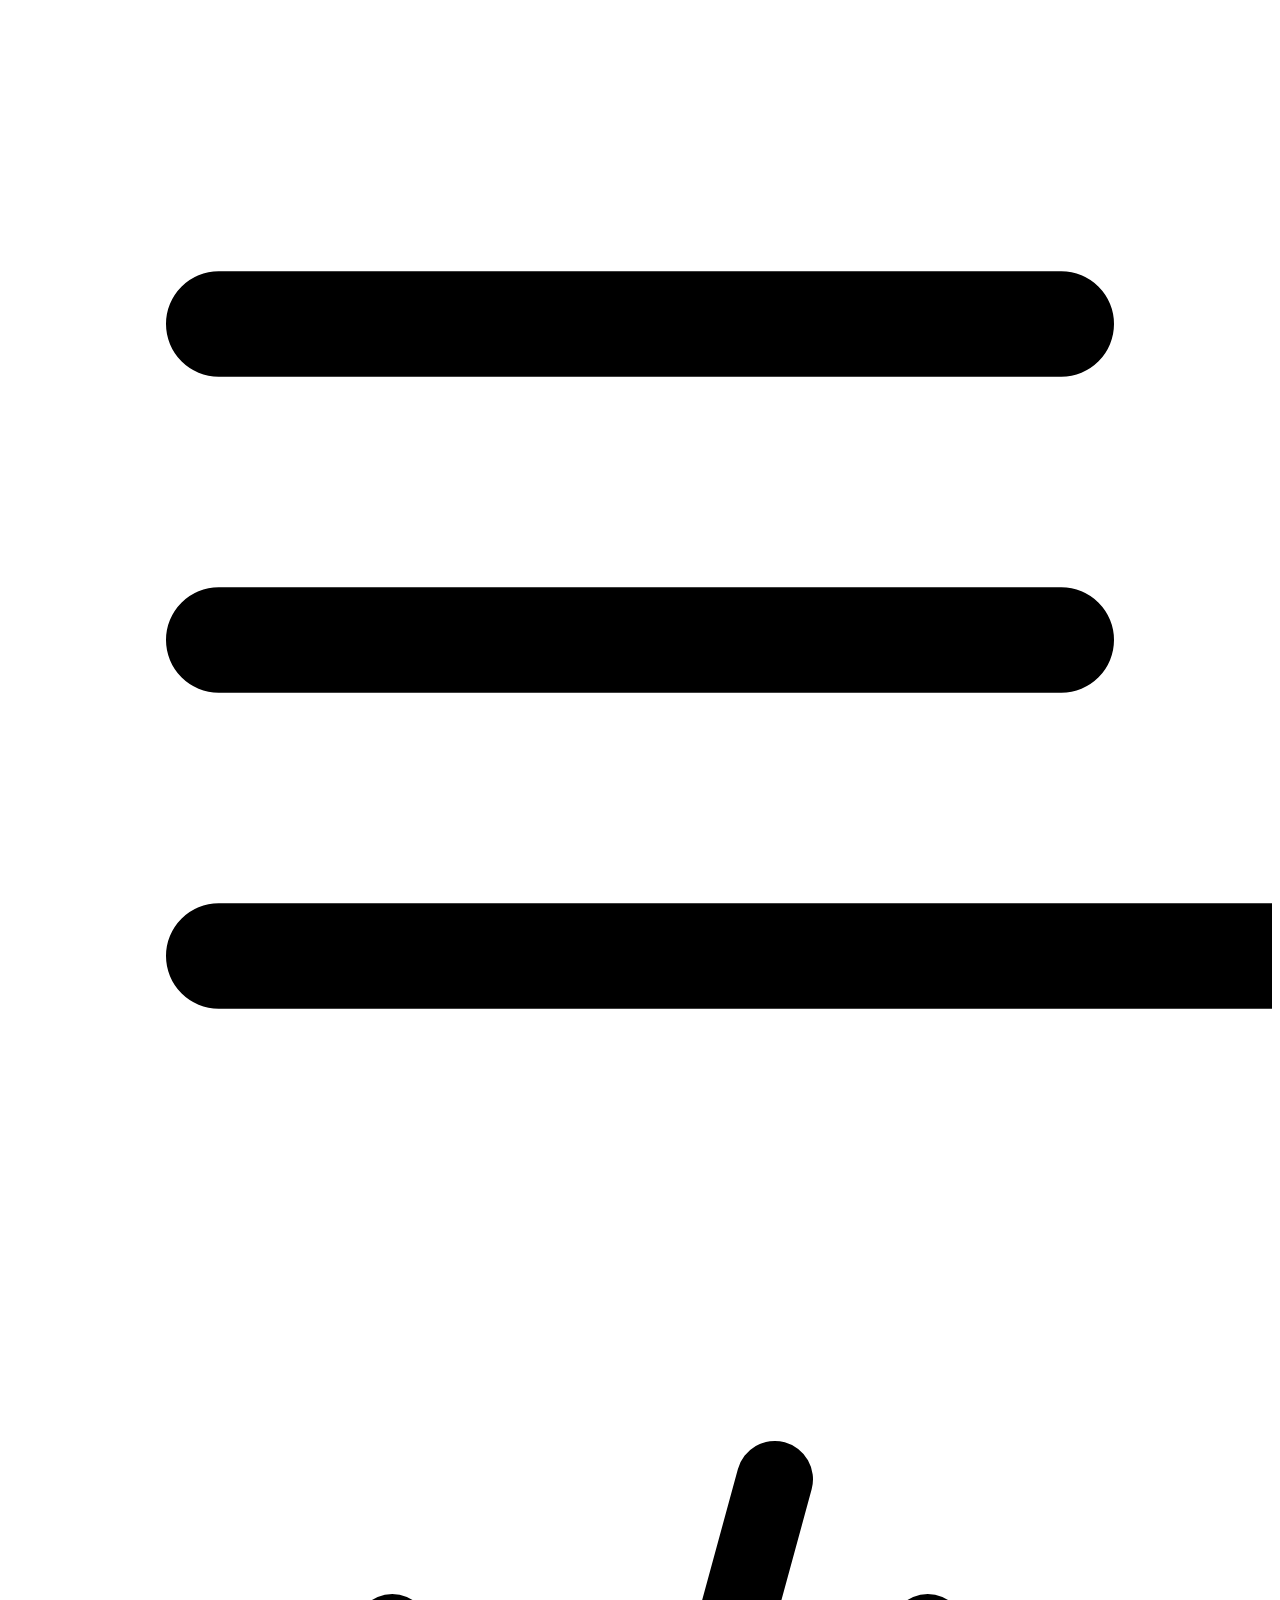
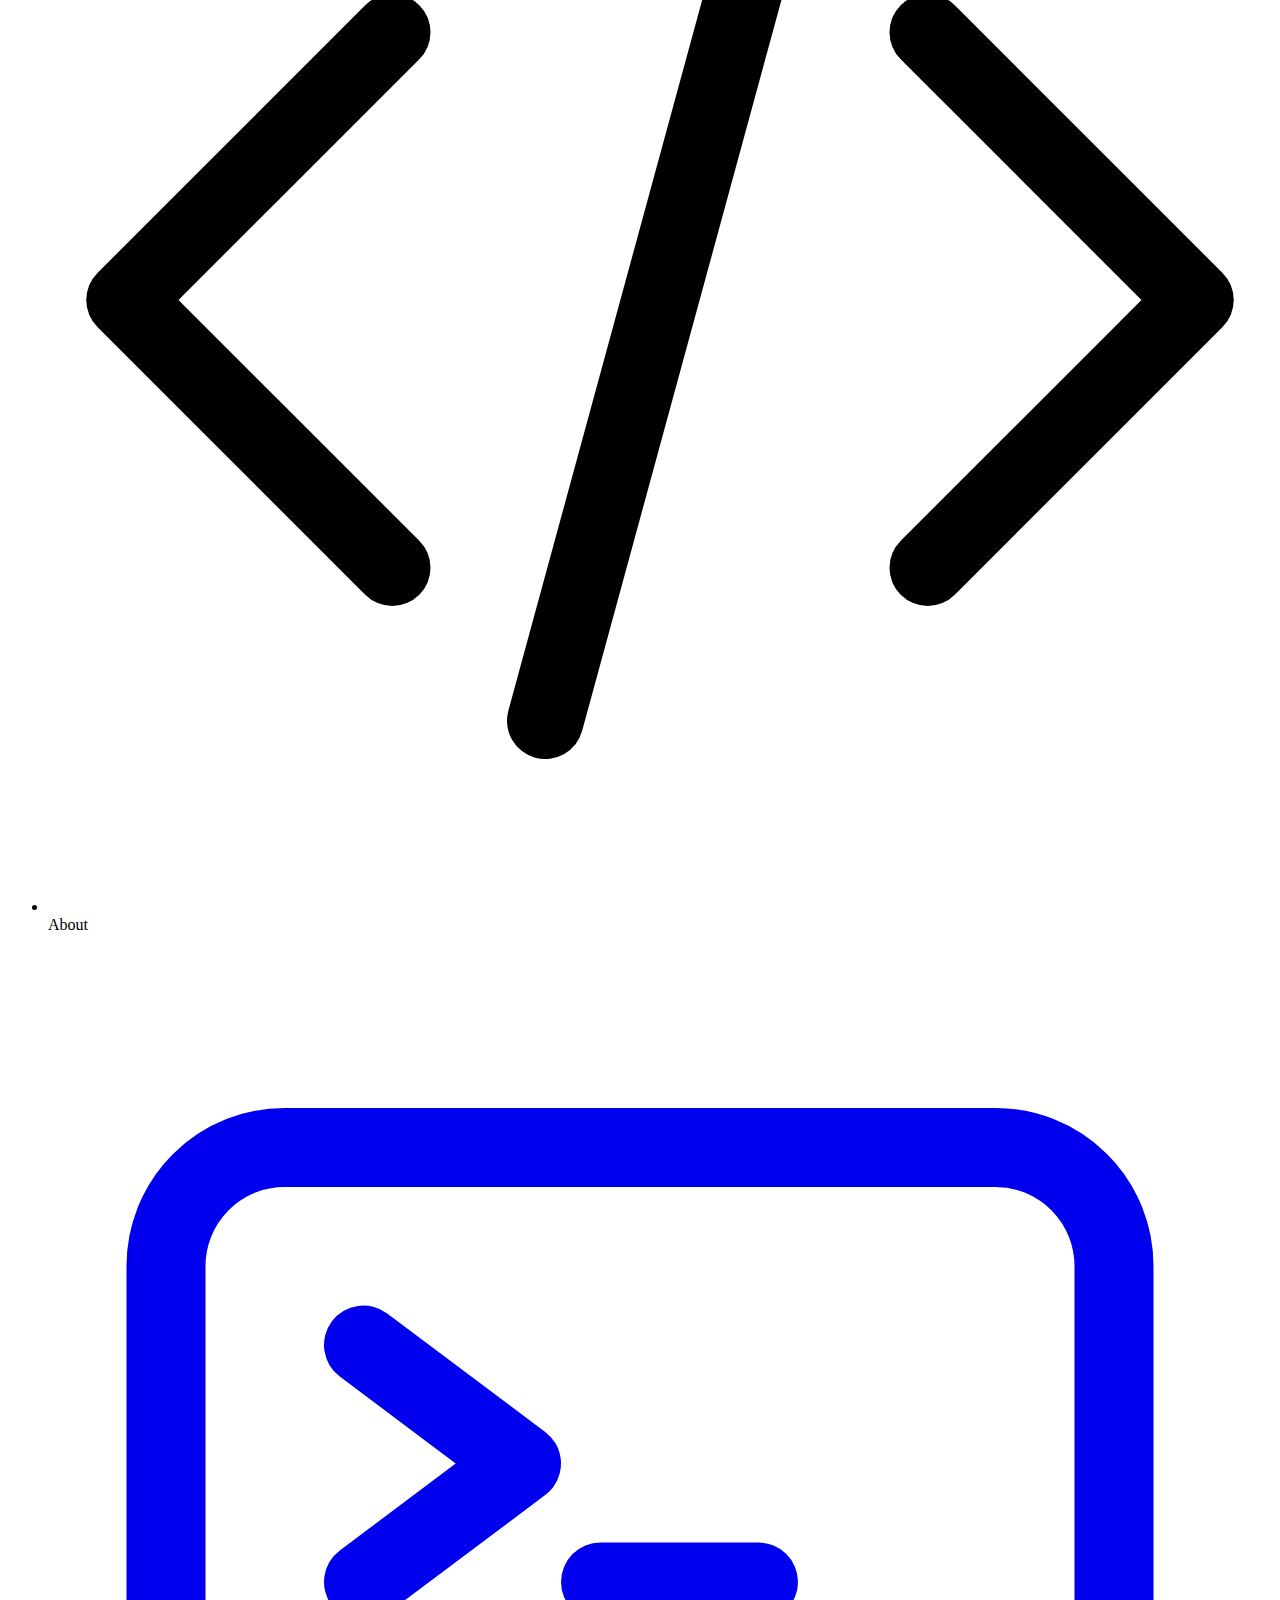
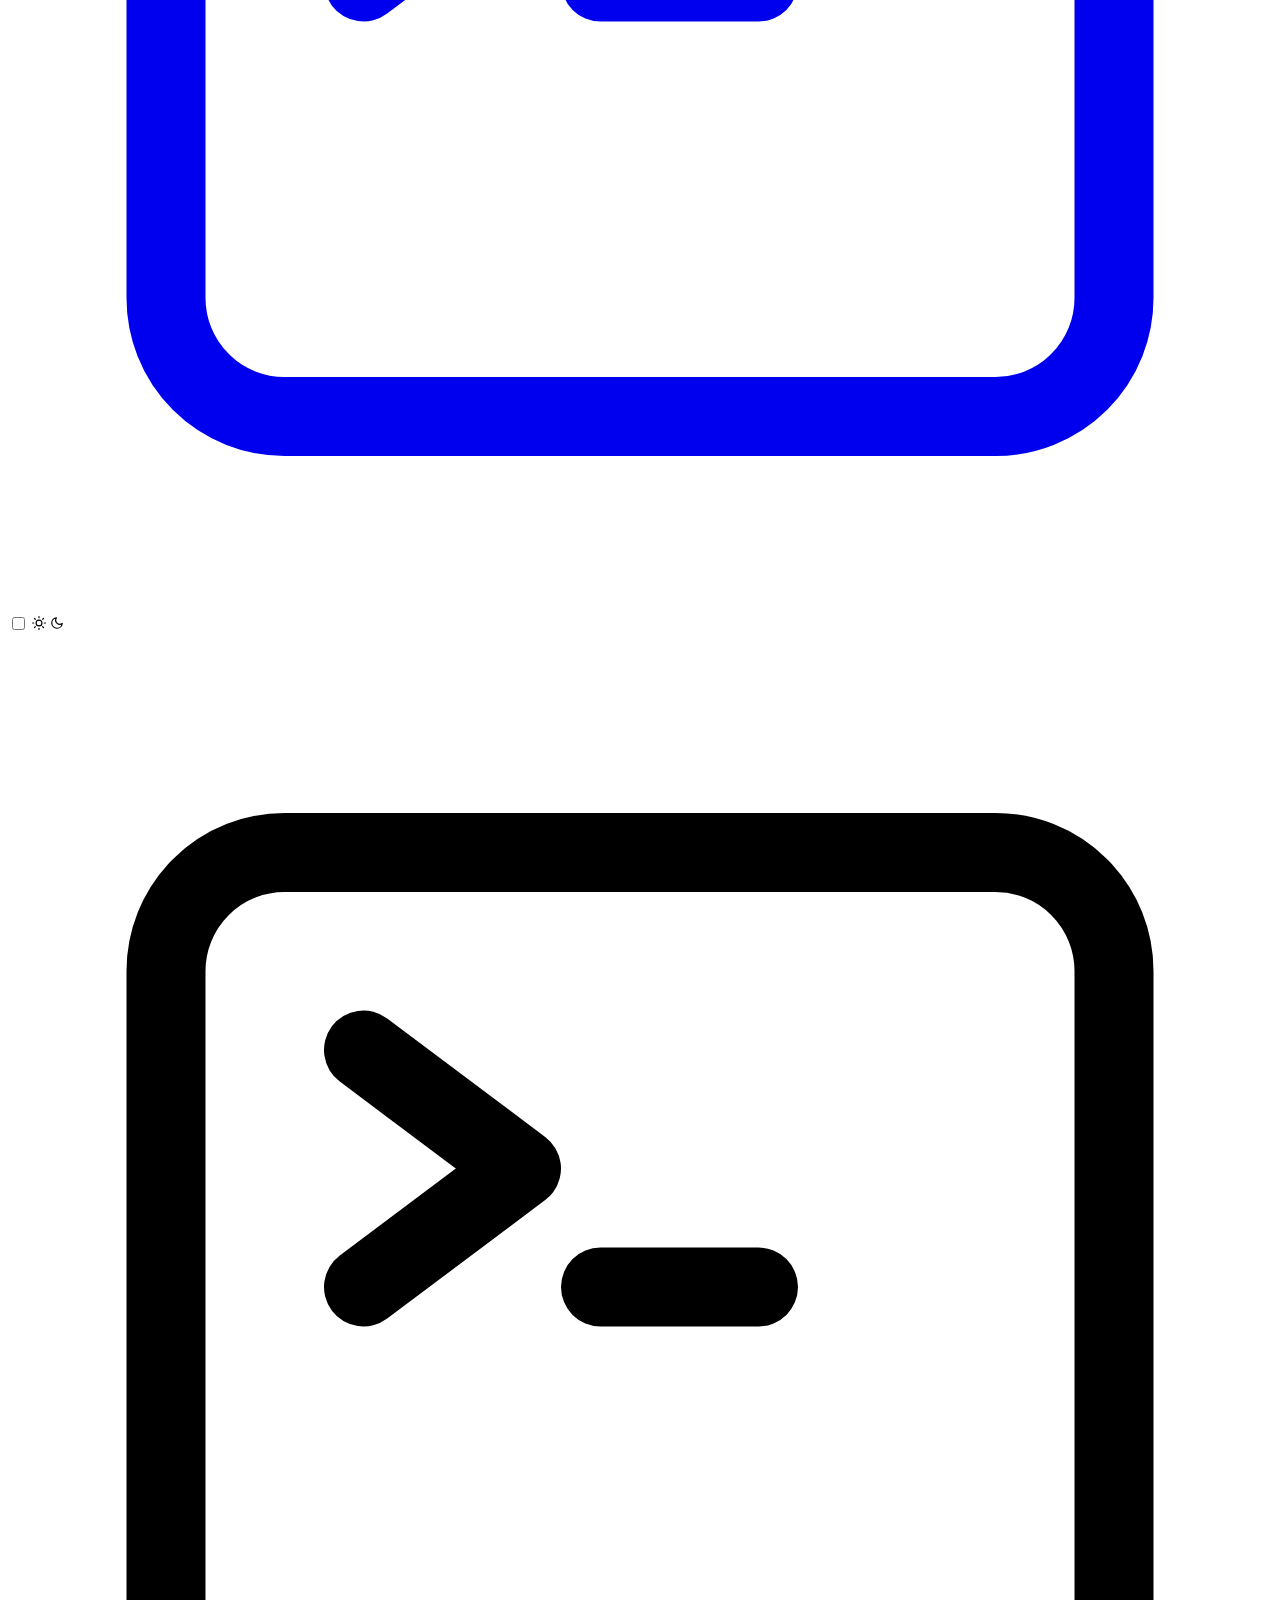
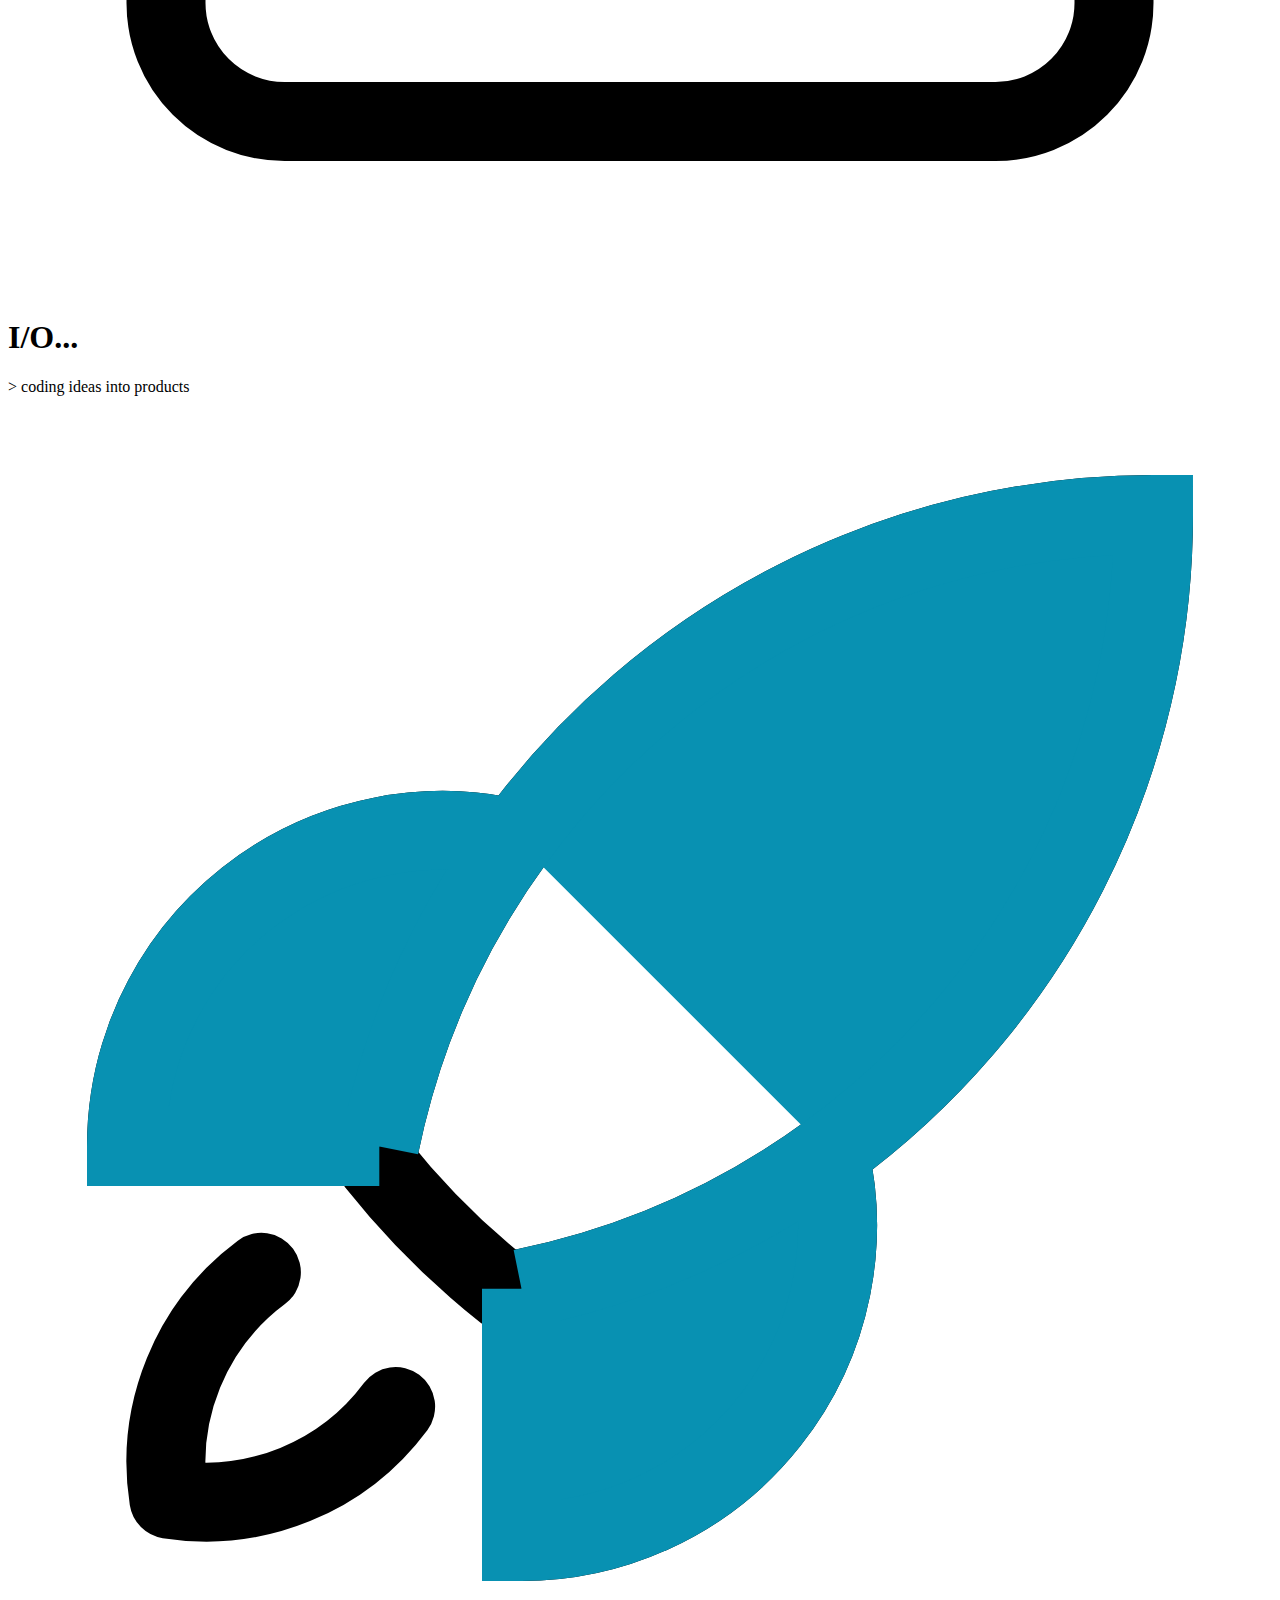
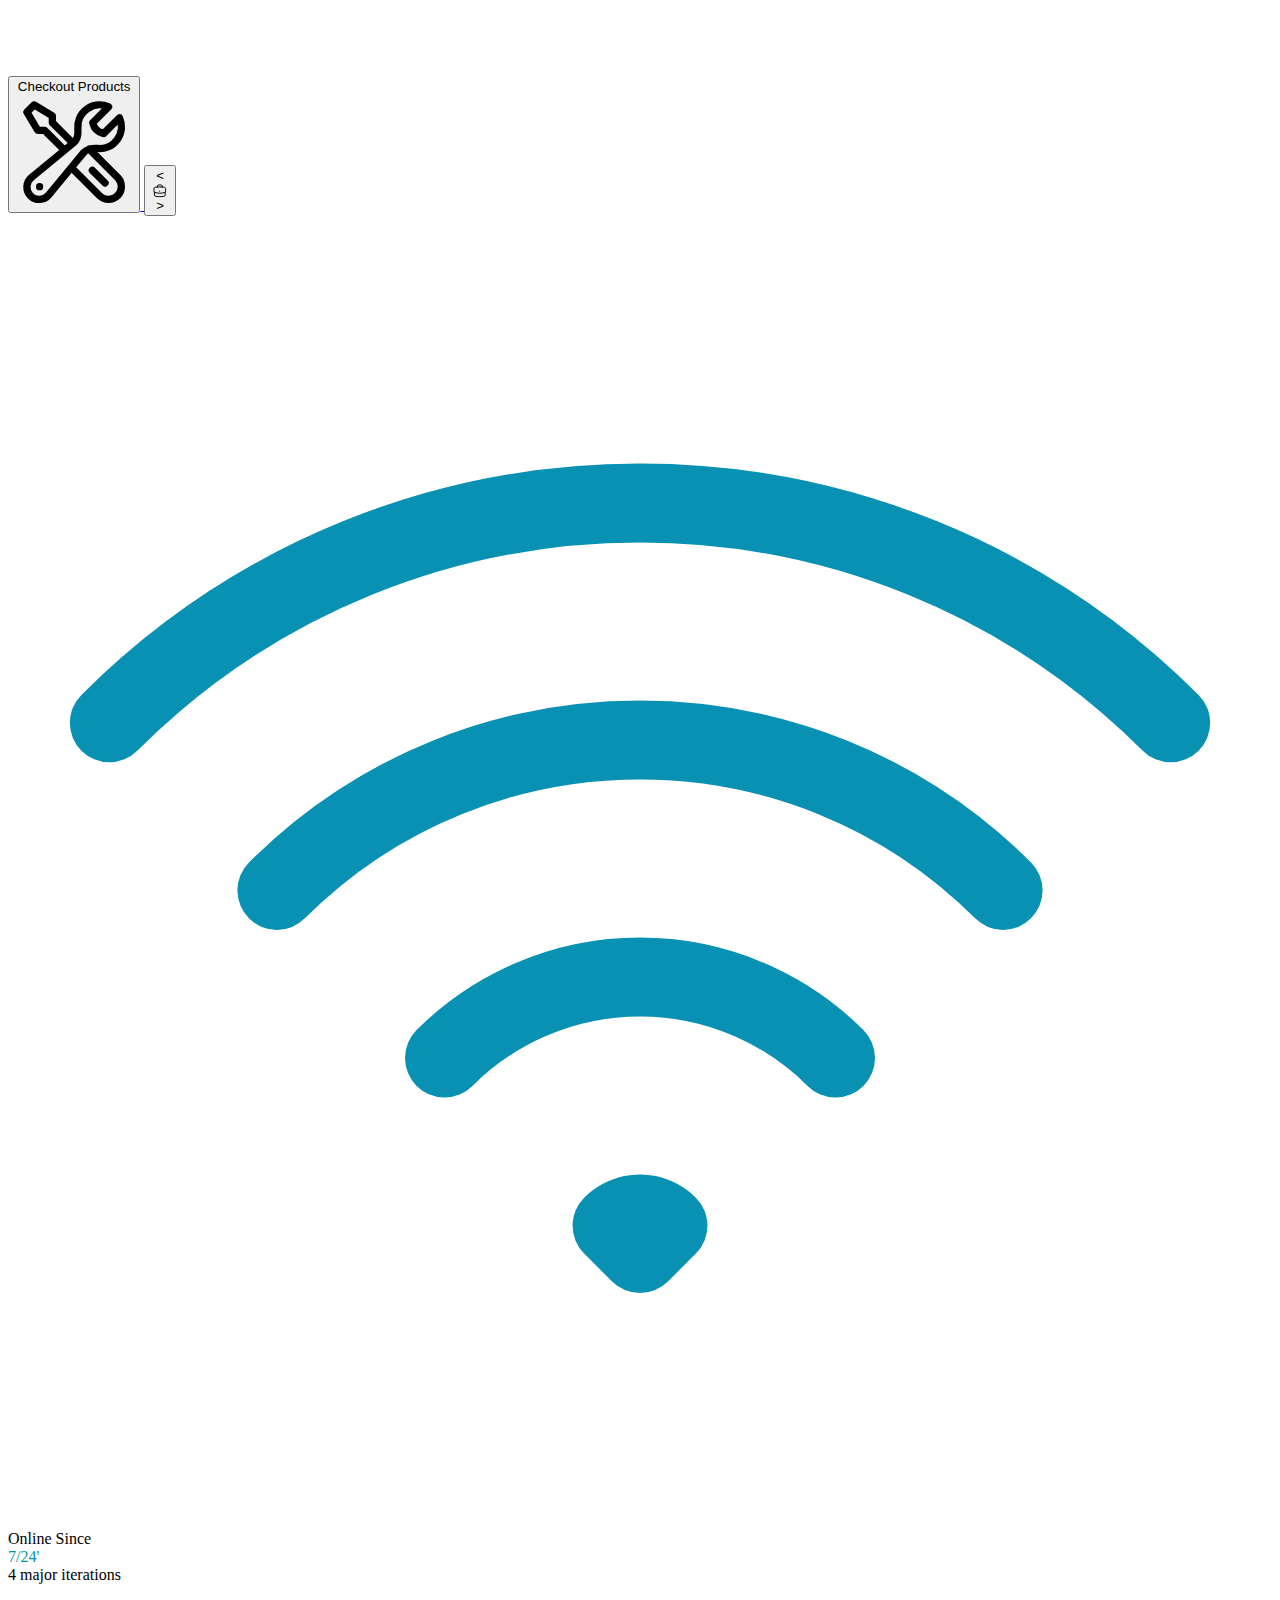
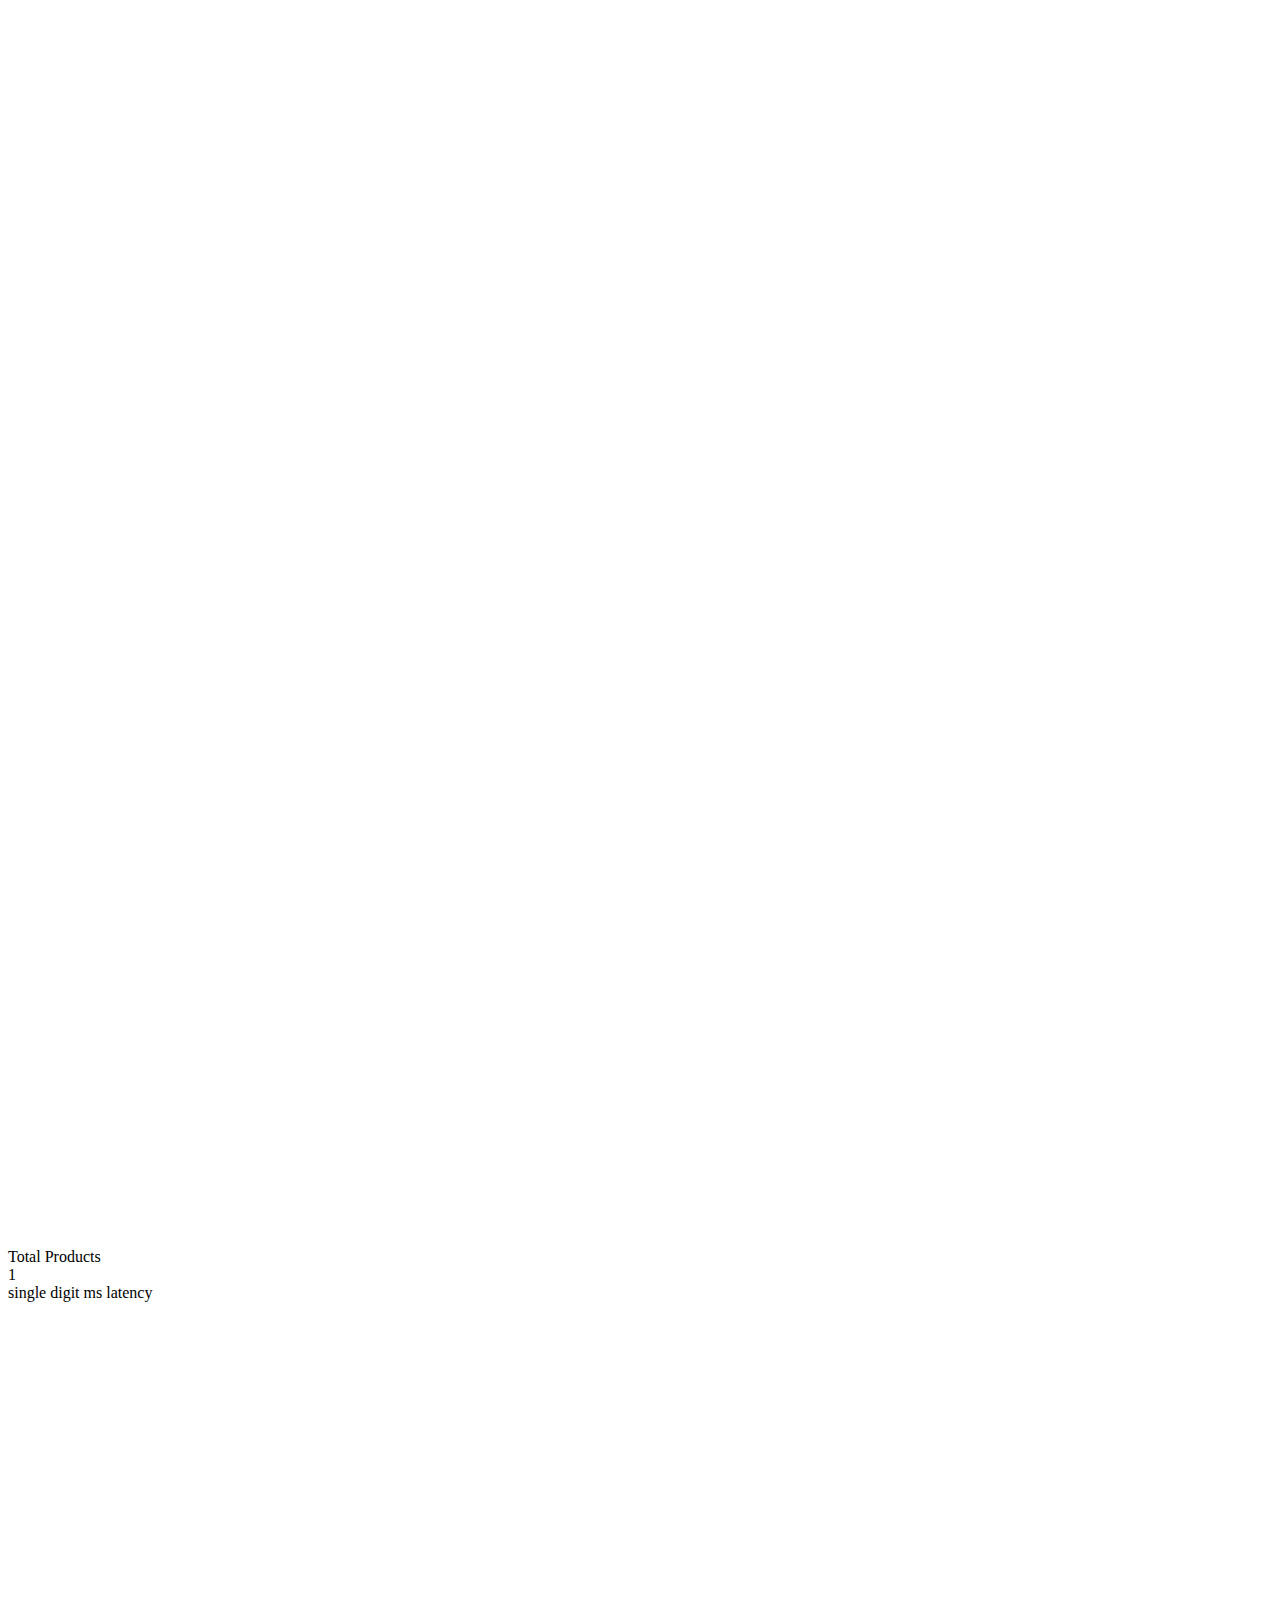
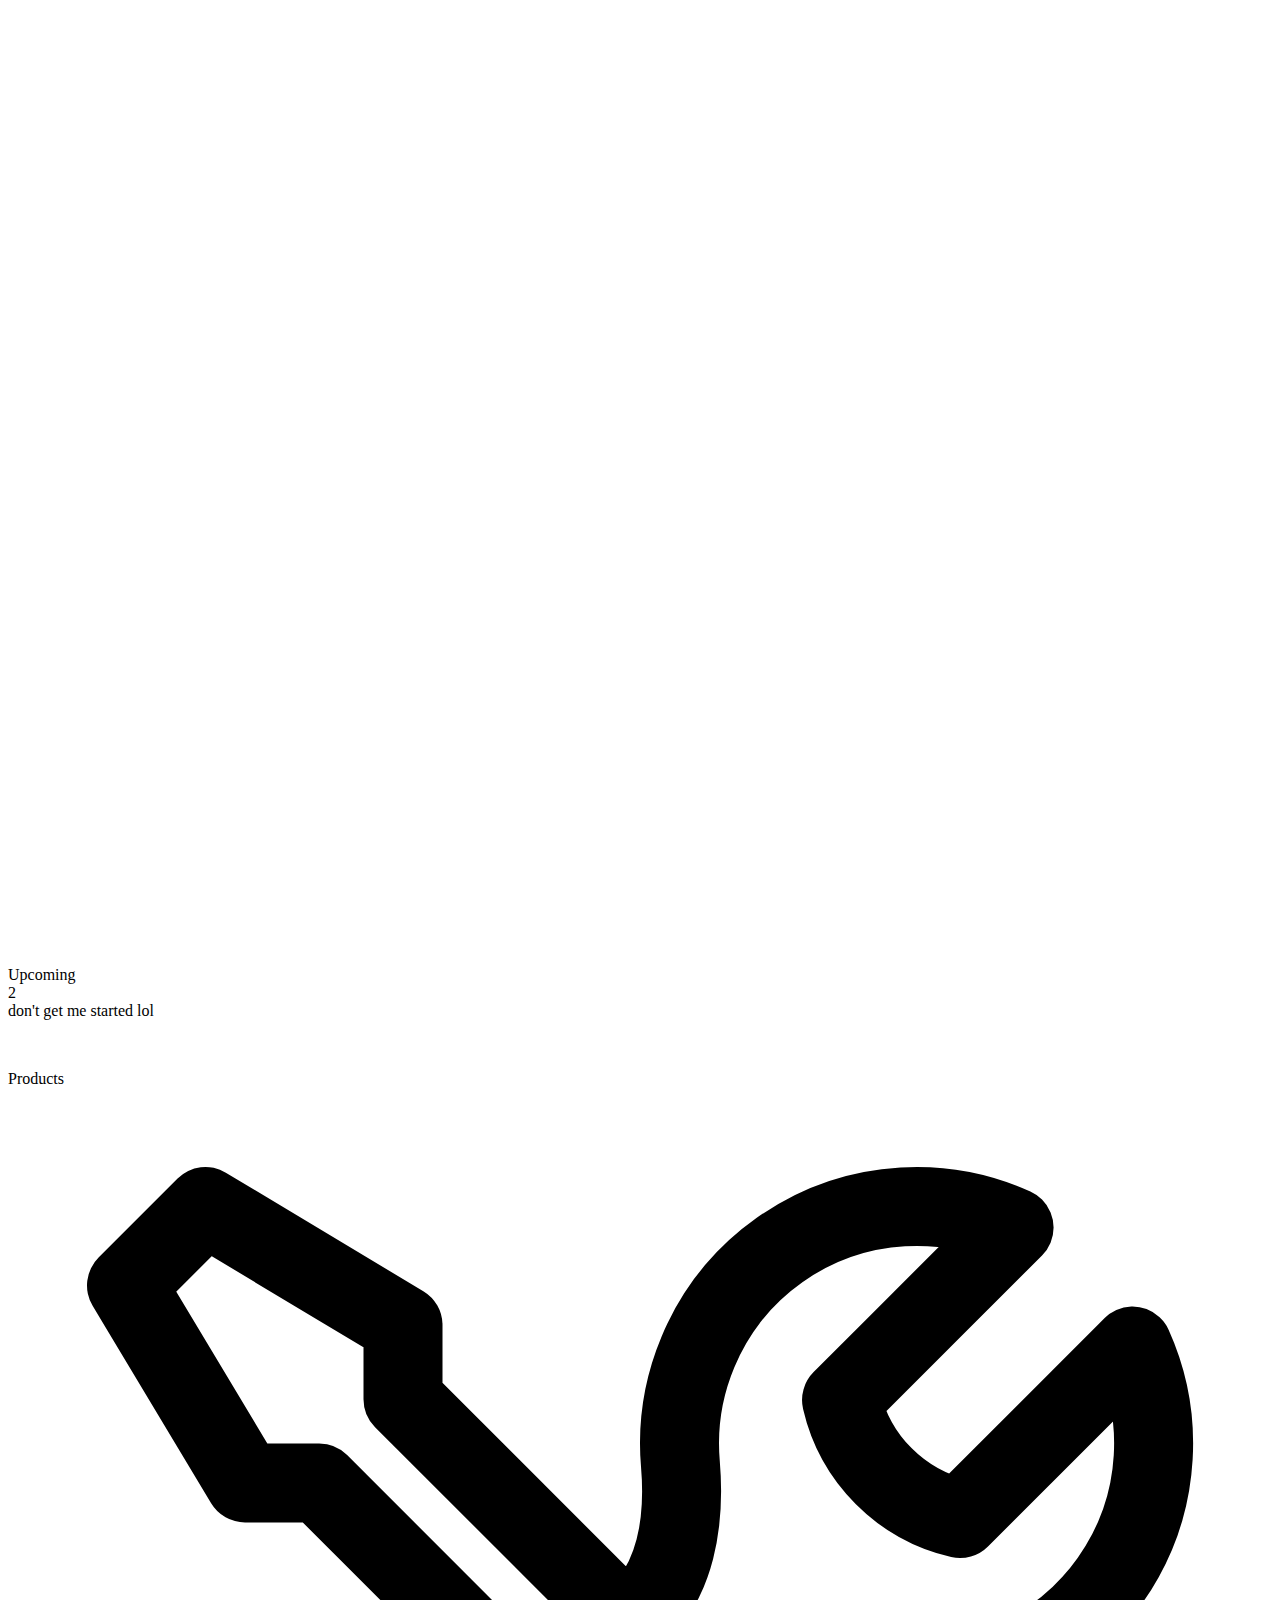
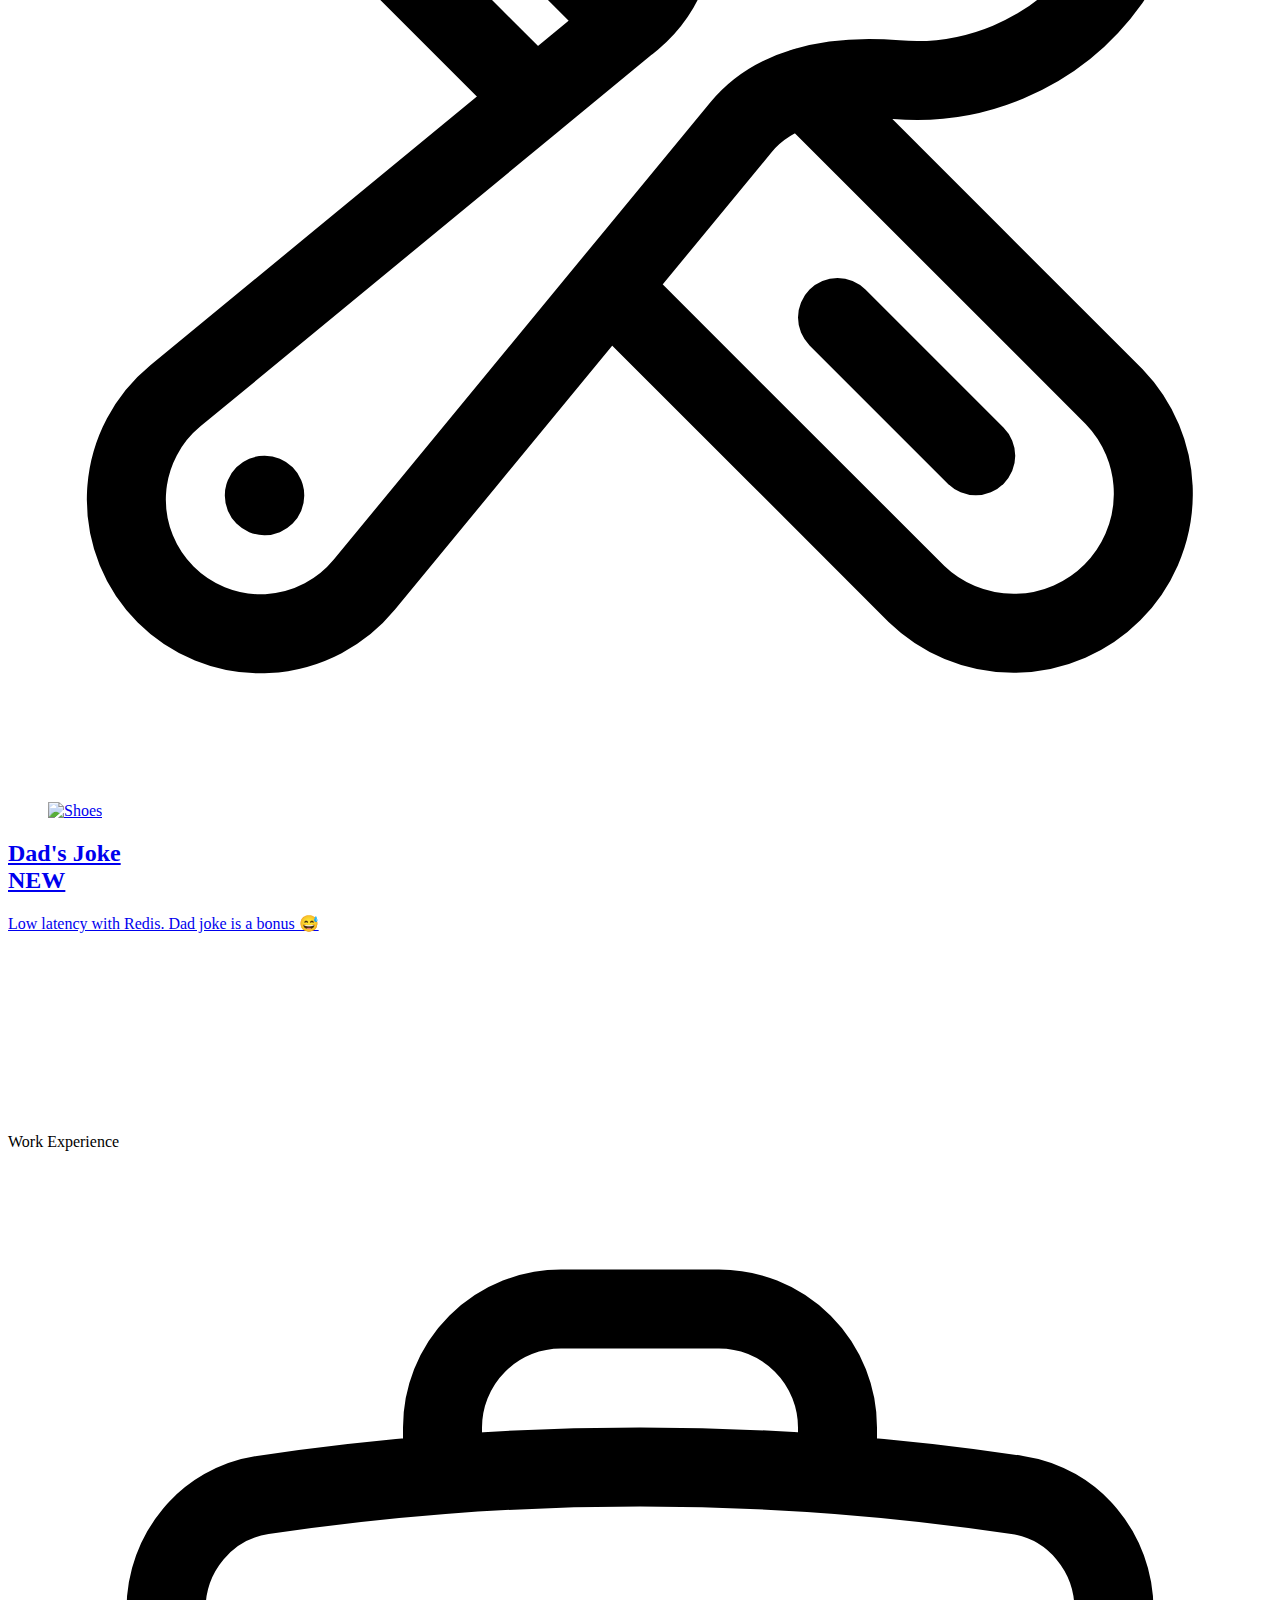
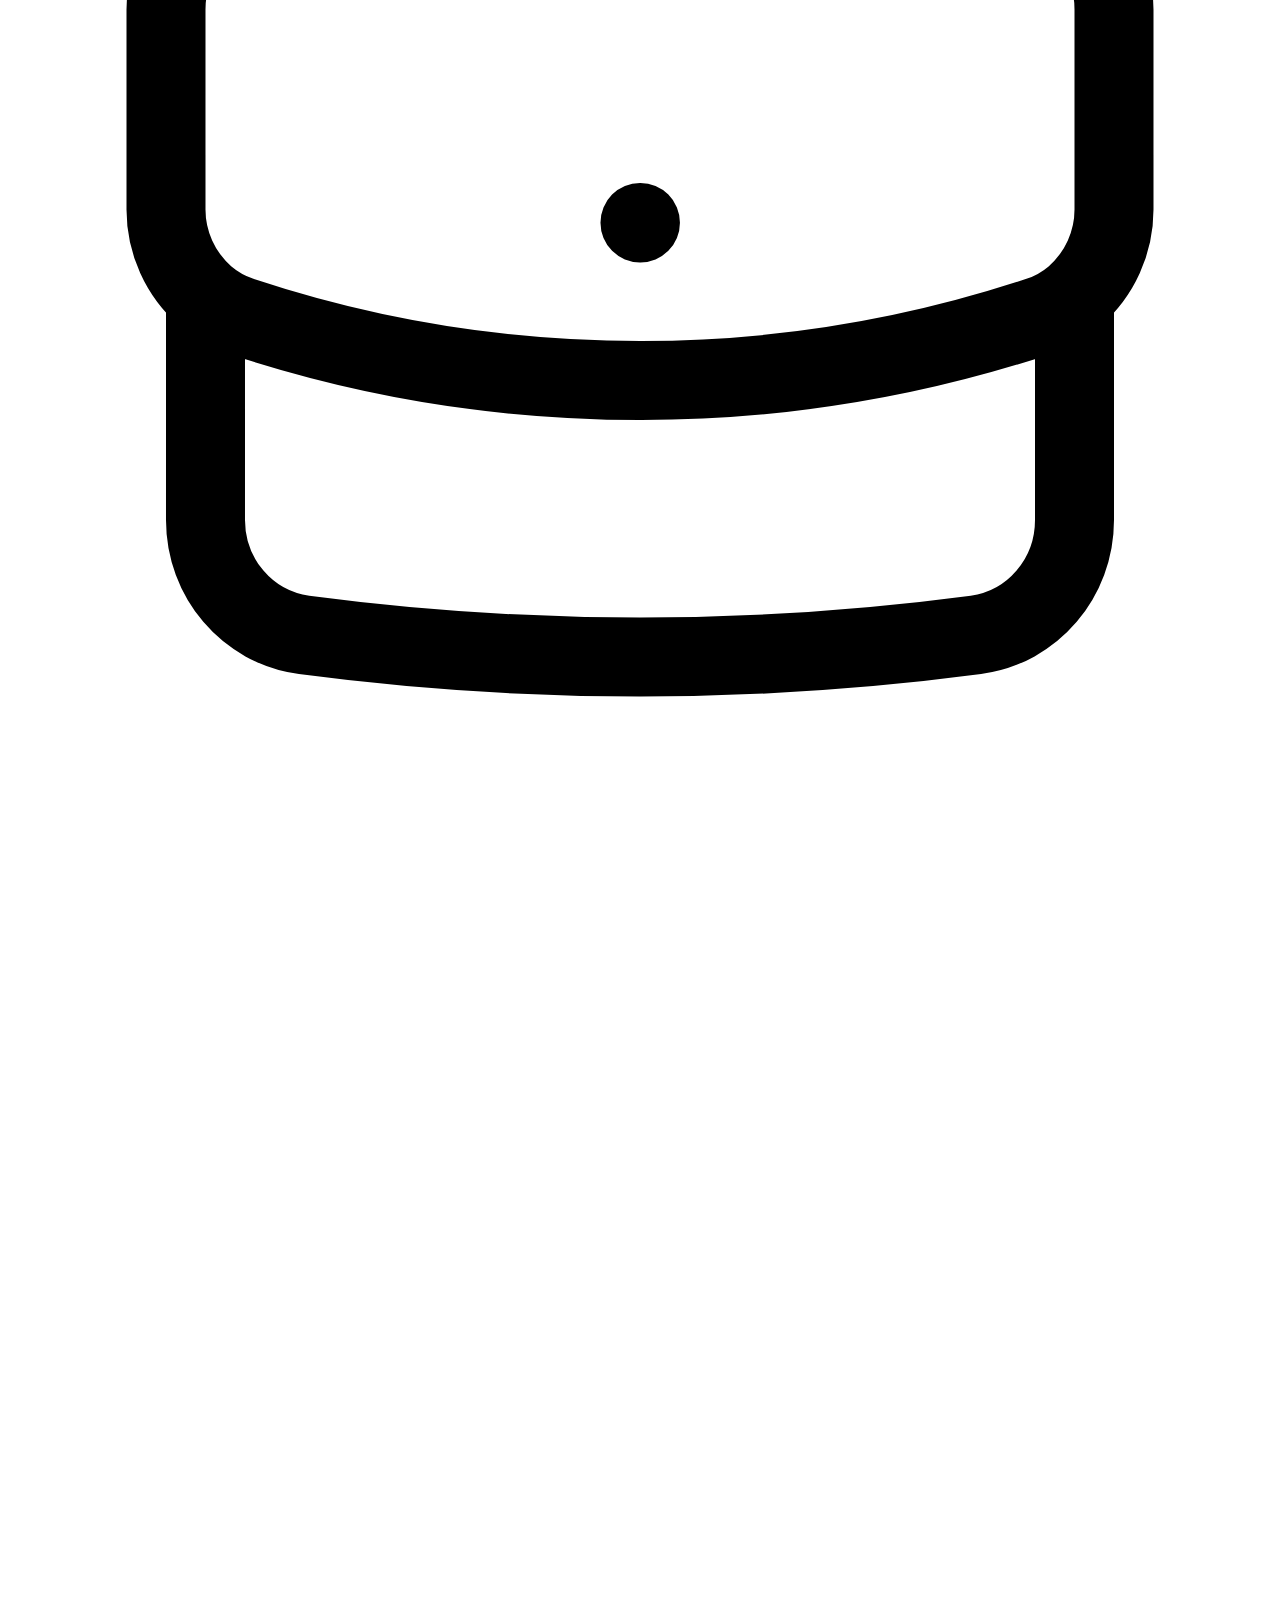
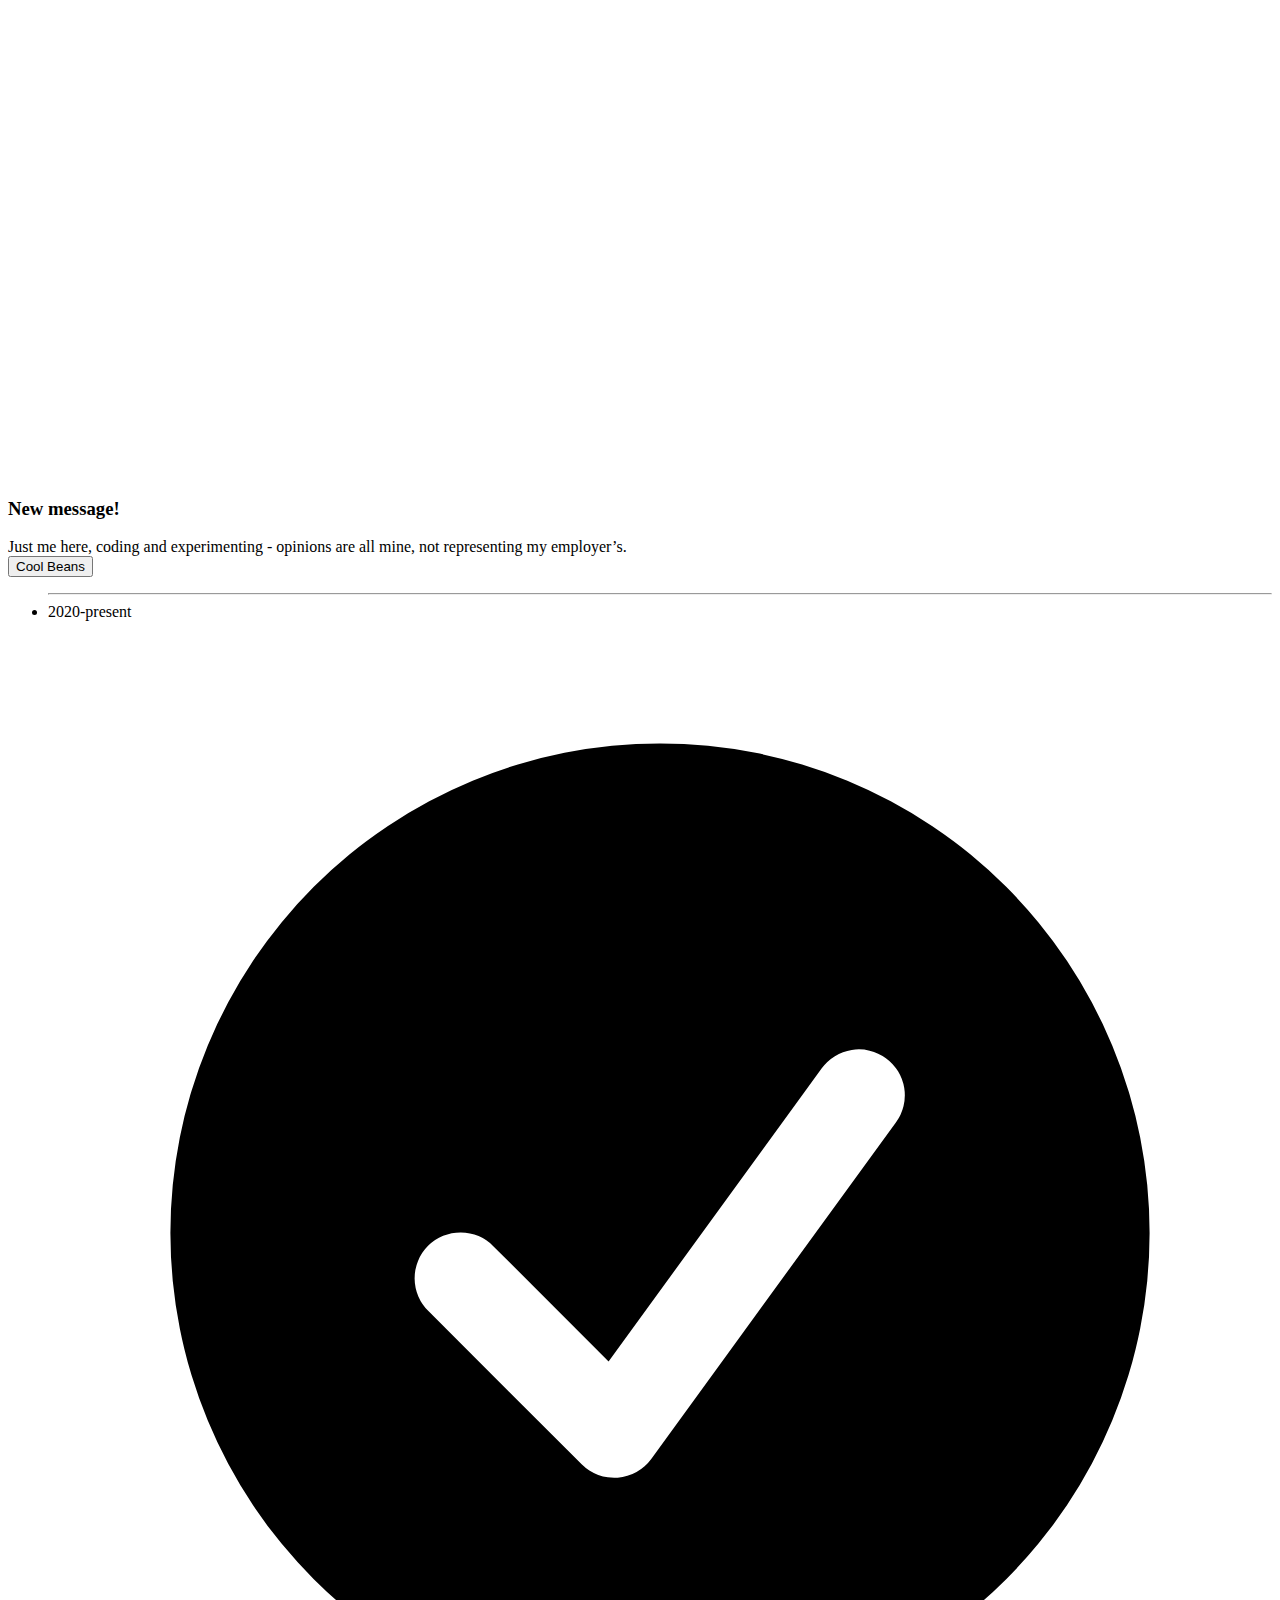
==== src/main/resources/templates/index.html @ 79412d38 "Add warning" ====
<!doctype>
<html data-theme="light">
<head>
    <meta charset="UTF-8">
    <meta name="viewport" content="width=device-width, initial-scale=1.0">
    <link href="./output.css" rel="stylesheet">

    <div class="navbar bg-base-100">
        <div class="navbar-start">
            <div class="dropdown">
                <div tabindex="0" role="button" class="btn btn-ghost btn-circle">
                    <svg xmlns="http://www.w3.org/2000/svg" class="h-5 w-5" fill="none" viewBox="0 0 24 24" stroke="currentColor">
                        <path stroke-linecap="round" stroke-linejoin="round" stroke-width="2" d="M4 6h16M4 12h16M4 18h7 18h7" />
                    </svg>
                </div>
                <ul tabindex="0" class="menu menu-sm dropdown-content bg-base-100 rounded-box z-[1] mt-3 w-40 p-2 shadow">
                    <li>
                        <a>
                            <svg xmlns="http://www.w3.org/2000/svg" fill="none" viewBox="0 0 24 24" stroke-width="1.5" stroke="currentColor" class="size-6">
                                <path stroke-linecap="round" stroke-linejoin="round" d="M17.25 6.75 22.5 12l-5.25 5.25m-10.5 0L1.5 12l5.25-5.25m7.5-3-4.5 16.5" />
                            </svg>
                            About
                        </a>
                    </li>
                </ul>
            </div>
            <a class="btn btn-ghost font-mono" href="/">
                <svg xmlns="http://www.w3.org/2000/svg" fill="none" viewBox="0 0 24 24" stroke-width="1.5" stroke="currentColor" class="size-6 inline">
                    <path stroke-linecap="round" stroke-linejoin="round" d="m6.75 7.5 3 2.25-3 2.25m4.5 0h3m-9 8.25h13.5A2.25 2.25 0 0 0 21 18V6a2.25 2.25 0 0 0-2.25-2.25H5.25A2.25 2.25 0 0 0 3 6v12a2.25 2.25 0 0 0 2.25 2.25Z" />
                </svg>
            </a>
        </div>
        <div class="navbar-end">
            <label class="grid cursor-pointer place-items-center">
                <input
                        type="checkbox"
                        value="dracula"
                        class="toggle theme-controller bg-base-content col-span-2 col-start-1 row-start-1" />
                <svg
                        class="stroke-base-100 fill-base-100 col-start-1 row-start-1"
                        xmlns="http://www.w3.org/2000/svg"
                        width="14"
                        height="14"
                        viewBox="0 0 24 24"
                        fill="none"
                        stroke="currentColor"
                        stroke-width="2"
                        stroke-linecap="round"
                        stroke-linejoin="round">
                    <circle cx="12" cy="12" r="5" />
                    <path
                            d="M12 1v2M12 21v2M4.2 4.2l1.4 1.4M18.4 18.4l1.4 1.4M1 12h2M21 12h2M4.2 19.8l1.4-1.4M18.4 5.6l1.4-1.4" />
                </svg>
                <svg
                        class="stroke-base-100 fill-base-100 col-start-2 row-start-1"
                        xmlns="http://www.w3.org/2000/svg"
                        width="14"
                        height="14"
                        viewBox="0 0 24 24"
                        fill="none"
                        stroke="currentColor"
                        stroke-width="2"
                        stroke-linecap="round"
                        stroke-linejoin="round">
                    <path d="M21 12.79A9 9 0 1 1 11.21 3 7 7 0 0 0 21 12.79z"></path>
                </svg>
            </label>
        </div>
    </div>
</head>
<style>
    .theme-color {
        fill: rgb(8 145 178);
        color: rgb(8 145 178);
    }
</style>

<body>
<div class="hero bg-base-300 h-[70vh]">
    <div class="hero-content">
        <div class="max-w-lg">
            <h1 class="text-5xl font-bold system-ui">
                <svg xmlns="http://www.w3.org/2000/svg" fill="none" viewBox="0 0 24 24" stroke-width="1.5" stroke="currentColor" class="size-24 inline">
                    <path stroke-linecap="round" stroke-linejoin="round" d="m6.75 7.5 3 2.25-3 2.25m4.5 0h3m-9 8.25h13.5A2.25 2.25 0 0 0 21 18V6a2.25 2.25 0 0 0-2.25-2.25H5.25A2.25 2.25 0 0 0 3 6v12a2.25 2.25 0 0 0 2.25 2.25Z" />
                </svg>
                I/O..<span class="animate-ping">.</span>
            </h1>
            <p class="py-6 font-mono sm:text-l md:text-xl">
                > coding ideas into products
                <svg xmlns="http://www.w3.org/2000/svg" fill="none" viewBox="0 0 24 24" stroke-width="1.5" stroke="currentColor" class="size-6 animate-bounce inline">
                    <path stroke-linecap="round" stroke-linejoin="round" d="M15.59 14.37a6 6 0 0 1-5.84 7.38v-4.8m5.84-2.58a14.98 14.98 0 0 0 6.16-12.12A14.98 14.98 0 0 0 9.631 8.41m5.96 5.96a14.926 14.926 0 0 1-5.841 2.58m-.119-8.54a6 6 0 0 0-7.381 5.84h4.8m2.581-5.84a14.927 14.927 0 0 0-2.58 5.84m2.699 2.7c-.103.021-.207.041-.311.06a15.09 15.09 0 0 1-2.448-2.448 14.9 14.9 0 0 1 .06-.312m-2.24 2.39a4.493 4.493 0 0 0-1.757 4.306 4.493 4.493 0 0 0 4.306-1.758M16.5 9a1.5 1.5 0 1 1-3 0 1.5 1.5 0 0 1 3 0Z" />
                    <path class="theme-color" d="M15.59 14.37a6 6 0 0 1-5.84 7.38v-4.8m5.84-2.58a14.98 14.98 0 0 0 6.16-12.12A14.98 14.98 0 0 0 9.631 8.41m5.96 5.96a14.926 14.926 0 0 1-5.841 2.58m-.119-8.54a6 6 0 0 0-7.381 5.84h4.8m2.581-5.84a14.927 14.927 0 0 0-2.58 5.84" />
                </svg>
            </p>

            <a href="#product-section">
                <button class="btn btn-outline">Checkout Products
                    <svg xmlns="http://www.w3.org/2000/svg" fill="none" viewBox="0 0 24 24" stroke-width="1.5" stroke="currentColor" class="size-8 inline">
                        <path stroke-linecap="round" stroke-linejoin="round" d="M11.42 15.17 17.25 21A2.652 2.652 0 0 0 21 17.25l-5.877-5.877M11.42 15.17l2.496-3.03c.317-.384.74-.626 1.208-.766M11.42 15.17l-4.655 5.653a2.548 2.548 0 1 1-3.586-3.586l6.837-5.63m5.108-.233c.55-.164 1.163-.188 1.743-.14a4.5 4.5 0 0 0 4.486-6.336l-3.276 3.277a3.004 3.004 0 0 1-2.25-2.25l3.276-3.276a4.5 4.5 0 0 0-6.336 4.486c.091 1.076-.071 2.264-.904 2.95l-.102.085m-1.745 1.437L5.909 7.5H4.5L2.25 3.75l1.5-1.5L7.5 4.5v1.409l4.26 4.26m-1.745 1.437 1.745-1.437m6.615 8.206L15.75 15.75M4.867 19.125h.008v.008h-.008v-.008Z" />
                    </svg>
                </button>
            </a>
            <a href="#about">
                <button class="btn btn-ghost">
                    <<svg xmlns="http://www.w3.org/2000/svg" fill="none" viewBox="0 0 24 24" stroke-width="1.5" stroke="currentColor" class="size-6">
                    <path stroke-linecap="round" stroke-linejoin="round" d="M20.25 14.15v4.25c0 1.094-.787 2.036-1.872 2.18-2.087.277-4.216.42-6.378.42s-4.291-.143-6.378-.42c-1.085-.144-1.872-1.086-1.872-2.18v-4.25m16.5 0a2.18 2.18 0 0 0 .75-1.661V8.706c0-1.081-.768-2.015-1.837-2.175a48.114 48.114 0 0 0-3.413-.387m4.5 8.006c-.194.165-.42.295-.673.38A23.978 23.978 0 0 1 12 15.75c-2.648 0-5.195-.429-7.577-1.22a2.016 2.016 0 0 1-.673-.38m0 0A2.18 2.18 0 0 1 3 12.489V8.706c0-1.081.768-2.015 1.837-2.175a48.111 48.111 0 0 1 3.413-.387m7.5 0V5.25A2.25 2.25 0 0 0 13.5 3h-3a2.25 2.25 0 0 0-2.25 2.25v.894m7.5 0a48.667 48.667 0 0 0-7.5 0M12 12.75h.008v.008H12v-.008Z" />
                </svg>>
                </button>
            </a>
        </div>
    </div>
</div>
</div>

<div class="container mx-auto text-center" style="margin-top: 50px; margin-bottom:50px;">
    <div class="stats text-left stats-vertical sm:stats-horizontal shadow">
        <div class="stat">
            <div class="stat-figure theme-color">
                <svg xmlns="http://www.w3.org/2000/svg" fill="none" viewBox="0 0 24 24" stroke-width="1.5" stroke="currentColor" class="size-6">
                    <path stroke-linecap="round" stroke-linejoin="round" d="M8.288 15.038a5.25 5.25 0 0 1 7.424 0M5.106 11.856c3.807-3.808 9.98-3.808 13.788 0M1.924 8.674c5.565-5.565 14.587-5.565 20.152 0M12.53 18.22l-.53.53-.53-.53a.75.75 0 0 1 1.06 0Z" />
                </svg>
            </div>
            <div class="stat-title">Online Since</div>
            <div class="stat-value font-mono theme-color">7/24'</div>
            <div class="stat-desc">4 major iterations</div>
        </div>
        <div class="stat">
            <div class="stat-figure text-primary">
                <svg
                        xmlns="http://www.w3.org/2000/svg"
                        fill="none"
                        viewBox="0 0 24 24"
                        class="inline-block h-8 w-8 stroke-current">
                    <path
                            stroke-linecap="round"
                            stroke-linejoin="round"
                            stroke-width="2"
                            d="M4.318 6.318a4.5 4.5 0 000 6.364L12 20.364l7.682-7.682a4.5 4.5 0 00-6.364-6.364L12 7.636l-1.318-1.318a4.5 4.5 0 00-6.364 0z"></path>
                </svg>
            </div>
            <div class="stat-title">Total Products</div>
            <div class="stat-value text-primary">1</div>
            <div class="stat-desc">single digit ms latency</div>
        </div>
        <div class="stat">
            <div class="stat-figure text-secondary">
                <svg
                        xmlns="http://www.w3.org/2000/svg"
                        fill="none"
                        viewBox="0 0 24 24"
                        class="inline-block h-8 w-8 stroke-current">
                    <path
                            stroke-linecap="round"
                            stroke-linejoin="round"
                            stroke-width="2"
                            d="M13 10V3L4 14h7v7l9-11h-7z"></path>
                </svg>
            </div>
            <div class="stat-title">Upcoming</div>
            <div class="stat-value">2</div>
            <div class="stat-desc text-secondary">don't get me started lol</div>
        </div>
    </div>
</div>
<div class="flex w-full flex-col" id="product-section">
    <div class="divider font-mono">
        Products
        <svg xmlns="http://www.w3.org/2000/svg" fill="none" viewBox="0 0 24 24" stroke-width="1.5" stroke="currentColor" class="size-12 inline">
            <path stroke-linecap="round" stroke-linejoin="round" d="M11.42 15.17 17.25 21A2.652 2.652 0 0 0 21 17.25l-5.877-5.877M11.42 15.17l2.496-3.03c.317-.384.74-.626 1.208-.766M11.42 15.17l-4.655 5.653a2.548 2.548 0 1 1-3.586-3.586l6.837-5.63m5.108-.233c.55-.164 1.163-.188 1.743-.14a4.5 4.5 0 0 0 4.486-6.336l-3.276 3.277a3.004 3.004 0 0 1-2.25-2.25l3.276-3.276a4.5 4.5 0 0 0-6.336 4.486c.091 1.076-.071 2.264-.904 2.95l-.102.085m-1.745 1.437L5.909 7.5H4.5L2.25 3.75l1.5-1.5L7.5 4.5v1.409l4.26 4.26m-1.745 1.437 1.745-1.437m6.615 8.206L15.75 15.75M4.867 19.125h.008v.008h-.008v-.008Z" />
        </svg>
    </div>
</div>

<div class="container mx-auto" style="margin-bottom: 200px; width: 360px;">
    <div class="flex w-full flex-col" style="margin-top: 50px;">
        <a class="bg-base-100 shadow-xl card border-2 border-base-content/5 card-compact transition-all duration-200 hover:shadow hover:-translate-y-1" target="\_blank" rel="noopener, noreferrer" href="/joke">
            <figure>
                <img
                        src="https://codersee.com/wp-content/uploads/2022/12/redis_database_explained_2022_featured-1536x864.png"
                        alt="Shoes" />
            </figure>
            <div class="card-body">
                <h2 class="card-title">
                    Dad's Joke
                    <div class="badge badge-primary text-xs badge-outline">NEW</div>
                </h2>
                <p>Low latency with Redis. Dad joke is a bonus 😅</p>
            </div>
        </a>
    </div>
</div>

<div class="flex w-full flex-col" id="product-section">
    <div class="divider font-mono">
        Work Experience
        <svg xmlns="http://www.w3.org/2000/svg" fill="none" viewBox="0 0 24 24" stroke-width="1.5" stroke="currentColor" class="size-14">
            <path stroke-linecap="round" stroke-linejoin="round" d="M20.25 14.15v4.25c0 1.094-.787 2.036-1.872 2.18-2.087.277-4.216.42-6.378.42s-4.291-.143-6.378-.42c-1.085-.144-1.872-1.086-1.872-2.18v-4.25m16.5 0a2.18 2.18 0 0 0 .75-1.661V8.706c0-1.081-.768-2.015-1.837-2.175a48.114 48.114 0 0 0-3.413-.387m4.5 8.006c-.194.165-.42.295-.673.38A23.978 23.978 0 0 1 12 15.75c-2.648 0-5.195-.429-7.577-1.22a2.016 2.016 0 0 1-.673-.38m0 0A2.18 2.18 0 0 1 3 12.489V8.706c0-1.081.768-2.015 1.837-2.175a48.111 48.111 0 0 1 3.413-.387m7.5 0V5.25A2.25 2.25 0 0 0 13.5 3h-3a2.25 2.25 0 0 0-2.25 2.25v.894m7.5 0a48.667 48.667 0 0 0-7.5 0M12 12.75h.008v.008H12v-.008Z" />
        </svg>
    </div>
</div>

<div role="alert" class="alert shadow-lg mx-auto w-10/12 mt-10 mb-10">
    <svg
            xmlns="http://www.w3.org/2000/svg"
            fill="none"
            viewBox="0 0 24 24"
            class="stroke-info h-6 w-6 shrink-0">
        <path
                stroke-linecap="round"
                stroke-linejoin="round"
                stroke-width="2"
                d="M13 16h-1v-4h-1m1-4h.01M21 12a9 9 0 11-18 0 9 9 0 0118 0z"></path>
    </svg>
    <div>
        <h3 class="font-bold">New message!</h3>
        <div class="text-xs text-left">Just me here, coding and experimenting - opinions are all mine, not representing my employer’s.</div>
    </div>
    <button class="btn btn-sm">Cool Beans</button>
</div>

<ul class="timeline timeline-vertical pt-12 pb-24" id="about">
    <li>
        <hr />
        <div class="timeline-start"><time class="font-mono italic text-primary">2020-present</time></div>
        <div class="timeline-middle">
            <svg
                    xmlns="http://www.w3.org/2000/svg"
                    viewBox="0 0 20 20"
                    fill="currentColor"
                    class="text-primary h-5 w-5">
                <path
                        fill-rule="evenodd"
                        d="M10 18a8 8 0 100-16 8 8 0 000 16zm3.857-9.809a.75.75 0 00-1.214-.882l-3.483 4.79-1.88-1.88a.75.75 0 10-1.06 1.061l2.5 2.5a.75.75 0 001.137-.089l4-5.5z"
                        clip-rule="evenodd" />
            </svg>
        </div>
        <div class="timeline-end mb-10 timeline-box bg-base-100 bg-base-100 shadow-xl card border-2 border-base-content/5 card-compact transition-all duration-200 hover:shadow hover:-translate-y-1">
            <img src = "msft-icon.svg" width="120" height="120" style="margin-left: auto; margin-right: auto"/>
            <div class="divider"></div>
            <div class="font-black">Microsoft</div>
            <ul class="font-mono text-sm">
                <li>Office Identity</li>
            </ul>
        </div>
        <hr />
    </li>
    <li>
        <hr />
        <div class="timeline-end">2017-2020</div>
        <div class="timeline-middle">
            <svg
                    xmlns="http://www.w3.org/2000/svg"
                    viewBox="0 0 20 20"
                    fill="currentColor"
                    class="h-5 w-5">
                <path
                        fill-rule="evenodd"
                        d="M10 18a8 8 0 100-16 8 8 0 000 16zm3.857-9.809a.75.75 0 00-1.214-.882l-3.483 4.79-1.88-1.88a.75.75 0 10-1.06 1.061l2.5 2.5a.75.75 0 001.137-.089l4-5.5z"
                        clip-rule="evenodd" />
            </svg>
        </div>
        <div class="timeline-start mb-10 text-end timeline-box bg-base-100 shadow-xl card border-2 border-base-content/5 card-compact transition-all duration-200 hover:shadow hover:-translate-y-1">
            <svg style="margin-left: auto; margin-right: auto" class="inline" height="120px" width="120px" version="1.1" id="Capa_1" xmlns="http://www.w3.org/2000/svg" xmlns:xlink="http://www.w3.org/1999/xlink" viewBox="0 0 512 512" xml:space="preserve" fill="#000000"><g id="SVGRepo_bgCarrier" stroke-width="0"></g><g id="SVGRepo_tracerCarrier" stroke-linecap="round" stroke-linejoin="round"></g><g id="SVGRepo_iconCarrier"> <path style="fill:#34495E;" d="M512,402.282c0,16.716-13.55,30.267-30.265,30.267H30.265C13.55,432.549,0,418.997,0,402.282V109.717 c0-16.715,13.55-30.266,30.265-30.266h451.469c16.716,0,30.266,13.551,30.266,30.266V402.282z"></path> <path style="opacity:0.15;fill:#202121;enable-background:new ;" d="M21.517,402.282V109.717 c0-16.715,13.552-30.266,30.267-30.266h-21.52C13.55,79.451,0,93.003,0,109.717v292.565c0,16.716,13.55,30.267,30.265,30.267h21.52 C35.07,432.549,21.517,418.997,21.517,402.282z"></path> <g> <path style="fill:#E7E8E3;" d="M207.372,178.276H55.437c-4.611,0-8.348-3.736-8.348-8.348c0-4.611,3.736-8.348,8.348-8.348h151.935 c4.611,0,8.348,3.736,8.348,8.348C215.72,174.54,211.982,178.276,207.372,178.276z"></path> <path style="fill:#E7E8E3;" d="M207.372,213.089H55.437c-4.611,0-8.348-3.736-8.348-8.348c0-4.611,3.736-8.348,8.348-8.348h151.935 c4.611,0,8.348,3.736,8.348,8.348C215.72,209.352,211.982,213.089,207.372,213.089z"></path> </g> <path style="fill:#FFFFFF;" d="M361.124,215.587c-5.759-0.453-18.281-0.61-37.572,3.396c-27.491,5.708-40.181,31.09-40.181,50.972 c0,19.876,19.029,42.928,47.58,42.928c21.846,0,34.167-13.135,38.737-19.304c1.022-1.365,3.089-1.302,4.019,0.142 c1.129,1.766,2.741,4.105,4.826,6.682c2.228,2.766,5.207,5.526,7.622,7.592c2.333,2.001,5.805,1.885,8.037-0.225l18.926-18.03 c2.192-2.09,2.493-5.476,0.698-7.91c-1.044-1.411-2.361-3.236-3.989-5.532c-5.079-7.193-4.863-12.9-4.863-12.9v-66.832 c0-8.034-4.865-41.023-56.042-41.023c-41.796,0-54.537,29.761-57.803,40.673c-0.627,2.09,0.735,4.237,2.885,4.598l25.954,4.385 c1.574,0.265,3.141-0.524,3.846-1.958c2.851-5.761,11.122-19.787,24.056-19.787c16.292,0.007,16.924,13.328,16.924,13.328v15.4 C364.787,214.168,363.11,215.741,361.124,215.587z M365.215,240.305v19.486c0,10.177-7.007,19.096-16.939,21.304 c-2.57,0.573-5.504,0.914-8.87,0.914c-21.565,0-17.548-27.707-7.609-35.956c7.535-6.254,22.84-8.373,29.813-9.03 C363.546,236.84,365.215,238.364,365.215,240.305z"></path> <path style="fill:#EB7C0A;" d="M243,319.699c0,0-2.426,4.647,4.976,13.744c7.394,9.097,44.983,39.01,91.995,39.01 c38.692,0,54.977-8.03,71.684-17.331c16.707-9.308,29.752-22.776,27.429-27.143c-2.329-4.363-15.722,6.711-29.557,11.719 c-8.646,3.131-35.089,12.04-72.521,12.04s-75.08-26.441-83.113-32.039C245.857,314.091,243,319.699,243,319.699z"></path> <path style="fill:#E7E8E3;" d="M361.124,215.587c-5.759-0.453-18.281-0.61-37.572,3.396c-27.491,5.708-40.181,31.09-40.181,50.972 c0,19.876,19.029,42.928,47.58,42.928c21.846,0,34.167-13.135,38.737-19.304c1.022-1.365,3.089-1.302,4.019,0.142 c1.129,1.766,2.741,4.105,4.826,6.682c2.228,2.766,5.207,5.526,7.622,7.592c2.333,2.001,5.805,1.885,8.037-0.225l18.926-18.03 c2.192-2.09,2.493-5.476,0.698-7.91c-1.044-1.411-2.361-3.236-3.989-5.532c-5.079-7.193-4.863-12.9-4.863-12.9v-66.832 c0-8.034-4.865-41.023-56.042-41.023c-41.796,0-54.537,29.761-57.803,40.673c-0.627,2.09,0.735,4.237,2.885,4.598l25.954,4.385 c1.574,0.265,3.141-0.524,3.846-1.958c2.851-5.761,11.122-19.787,24.056-19.787c16.292,0.007,16.924,13.328,16.924,13.328v15.4 C364.787,214.168,363.11,215.741,361.124,215.587z M365.215,240.305v19.486c0,10.177-7.007,19.096-16.939,21.304 c-2.57,0.573-5.504,0.914-8.87,0.914c-21.565,0-17.548-27.707-7.609-35.956c7.535-6.254,22.84-8.373,29.813-9.03 C363.546,236.84,365.215,238.364,365.215,240.305z"></path> <path style="fill:#EB7C0A;" d="M436.806,357.565c5.761,3.121,27.943-25.564,18.719-39.809c-7.668-11.848-39.814,1.425-42.191,3.009 c-2.381,1.591-2.381,3.488-2.381,3.488s-0.628,4.763,9.833,3.488c10.472-1.266,15.072-2.58,18.244,0.221 c3.17,2.796,2.061,8.506,0,15.009C436.97,349.472,431.879,354.895,436.806,357.565z"></path> </g></svg>
            <div class="divider"></div>
            <div class="text-lg font-black">Amazon</div>
            <ul class="font-mono text-sm">
                <li>Retail Identity</li>
                <li>AWS CRM</li>
            </ul>
        </div>
        <hr />
    </li>
    <li>
        <hr />
        <div class="timeline-start"><time class="font-mono italic">2016-2017</time></div>
        <div class="timeline-middle">
            <svg
                    xmlns="http://www.w3.org/2000/svg"
                    viewBox="0 0 20 20"
                    fill="currentColor"
                    class="h-5 w-5">
                <path
                        fill-rule="evenodd"
                        d="M10 18a8 8 0 100-16 8 8 0 000 16zm3.857-9.809a.75.75 0 00-1.214-.882l-3.483 4.79-1.88-1.88a.75.75 0 10-1.06 1.061l2.5 2.5a.75.75 0 001.137-.089l4-5.5z"
                        clip-rule="evenodd" />
            </svg>
        </div>
        <div class="timeline-end mb-10 timeline-box bg-base-100 shadow-xl card border-2 border-base-content/5 card-compact transition-all duration-200 hover:shadow hover:-translate-y-1">
            <img src = "ibm-icon.png" width="150px" "margin-left: auto; margin-right: auto"/>
            <div class="divider"></div>
            <div class="text-lg font-black">IBM - Bluewolf</div>
            <ul class="font-mono text-sm">
                <li>Salesforce CRM</li>
            </ul>
        </div>
        <hr />
    </li>
</ul>

</body>
</html>
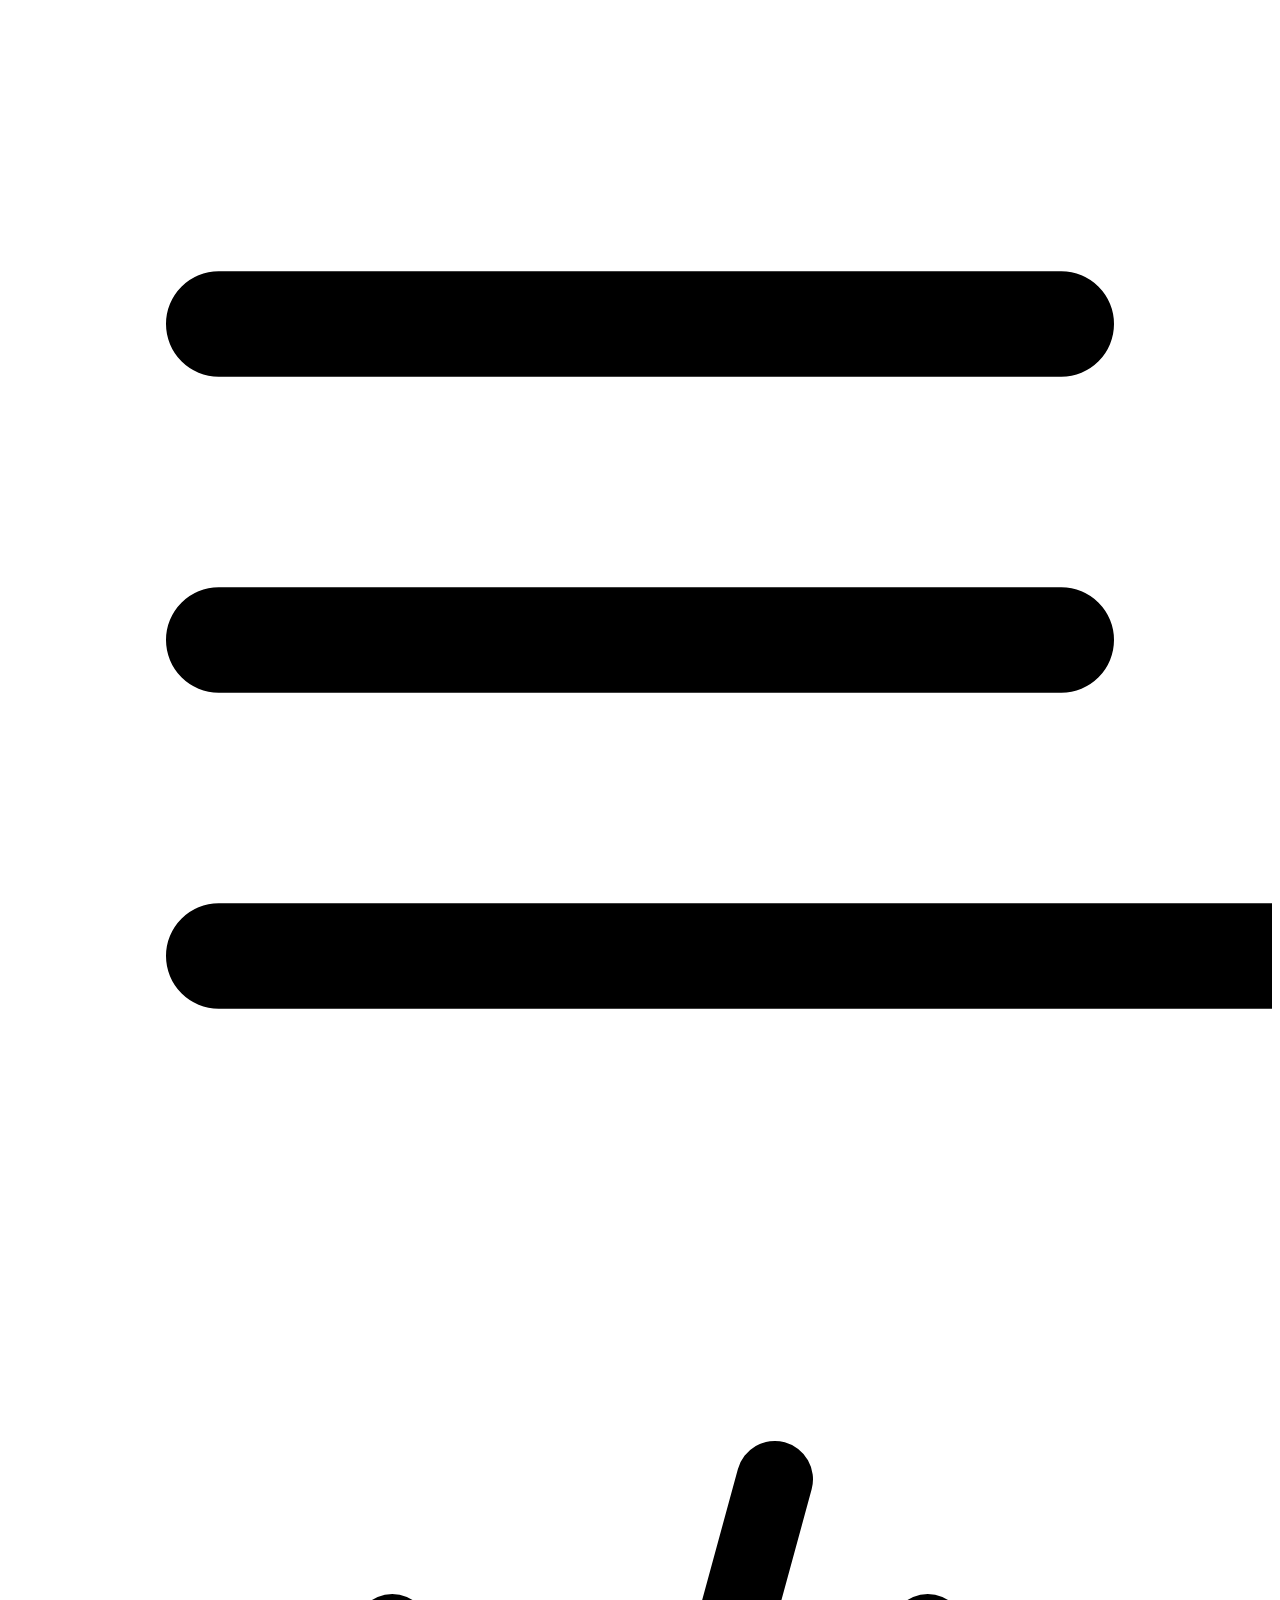
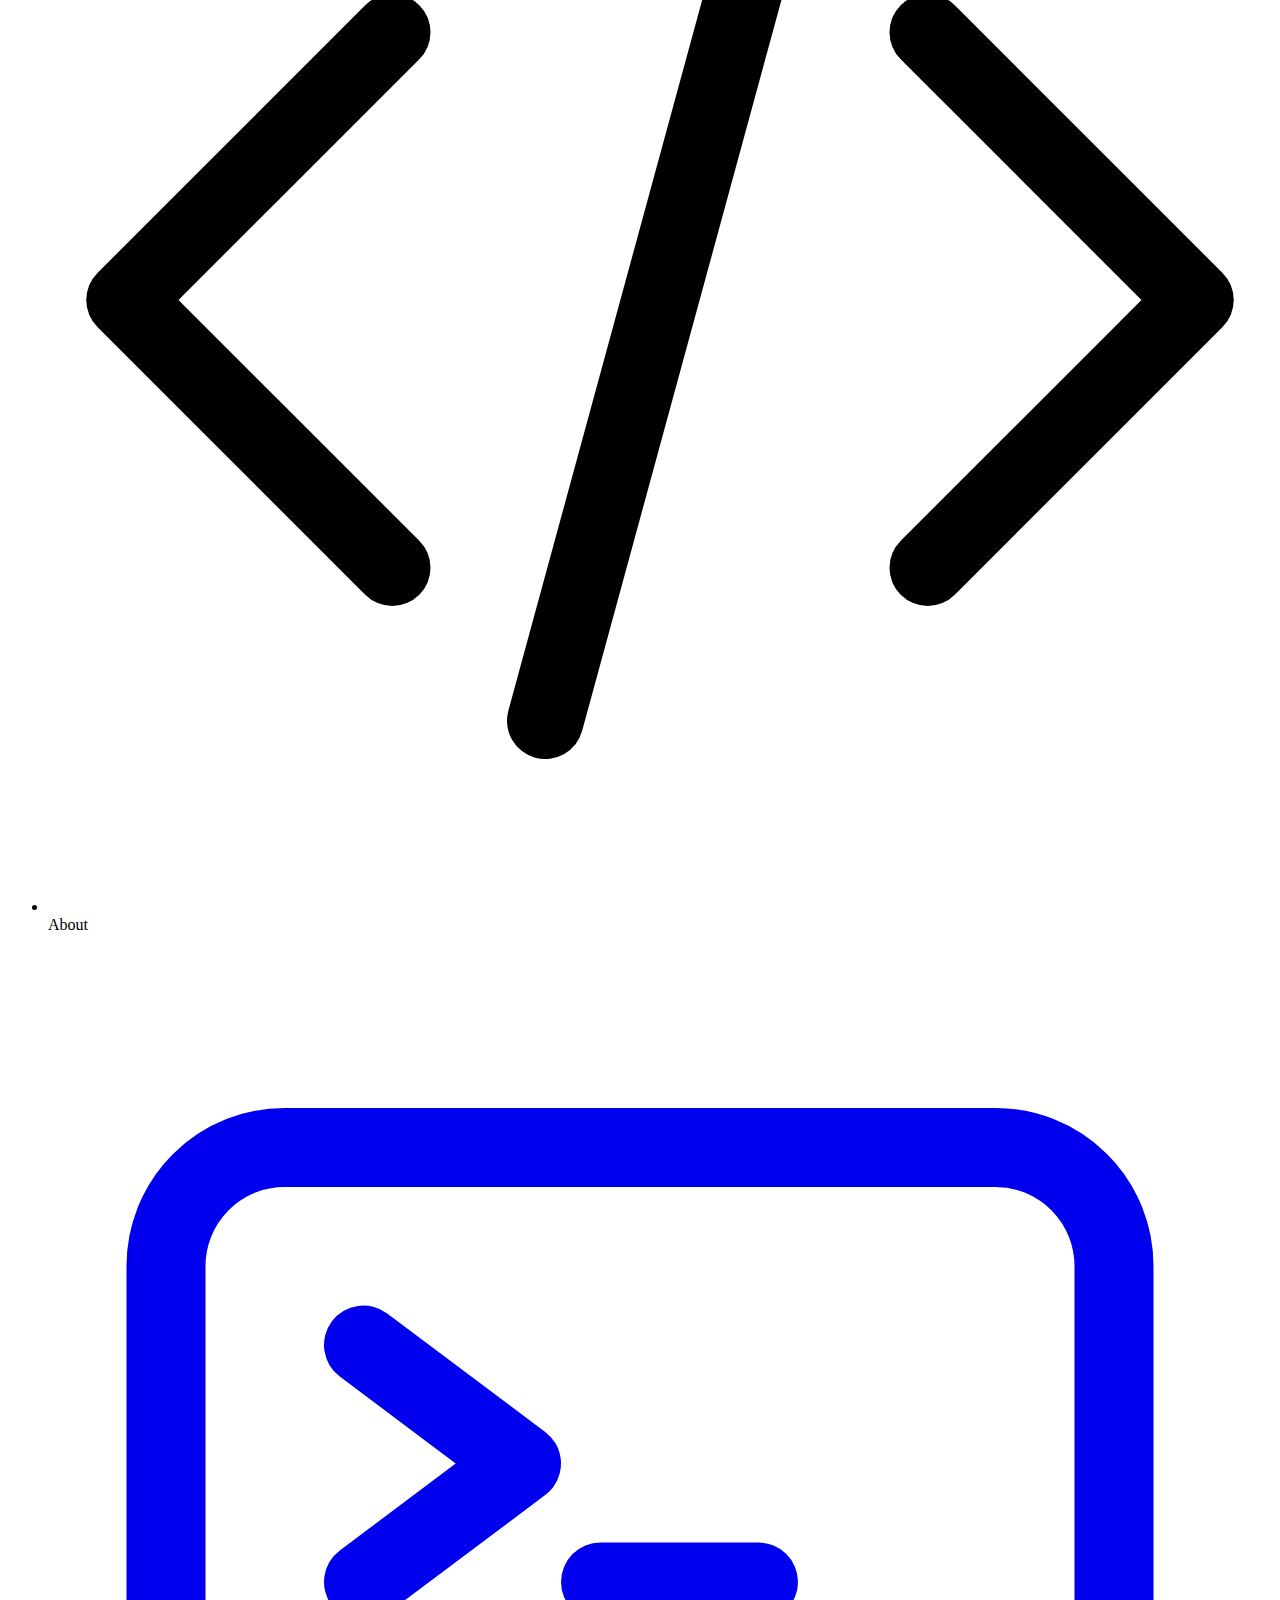
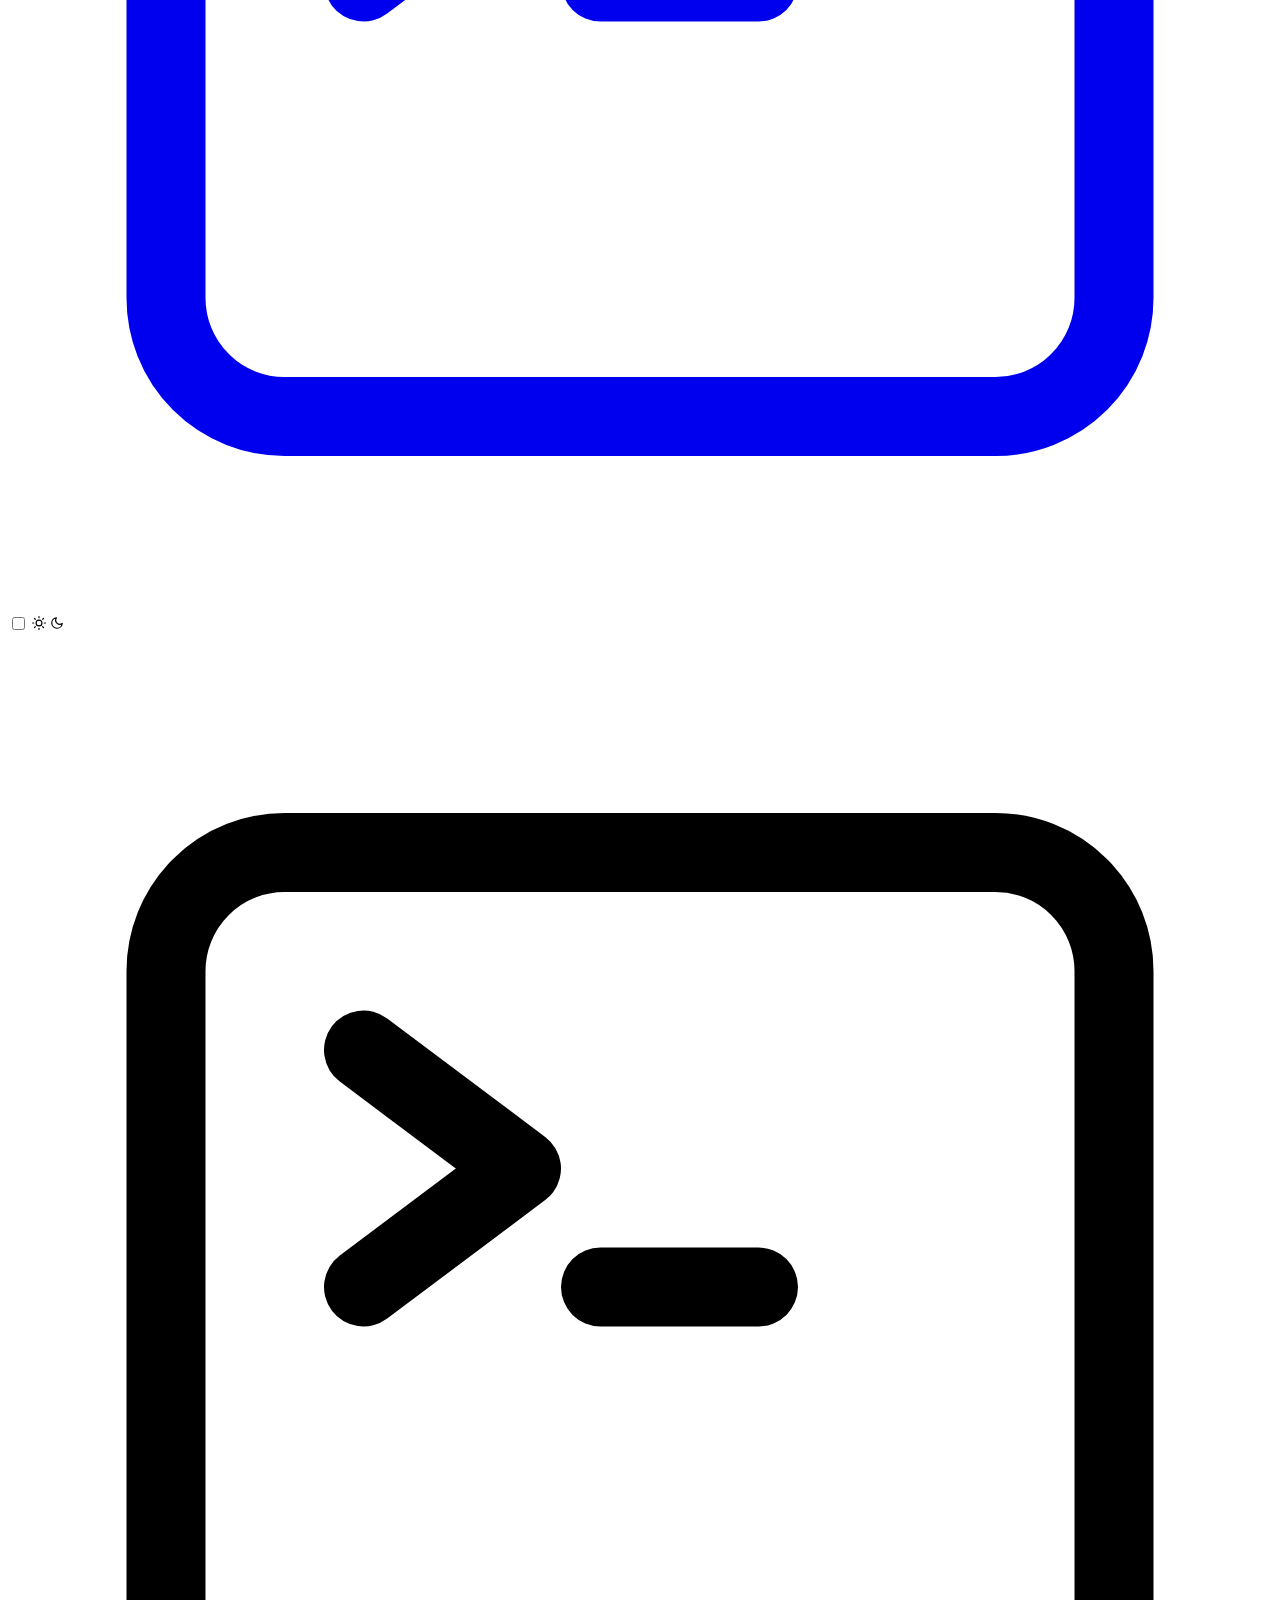
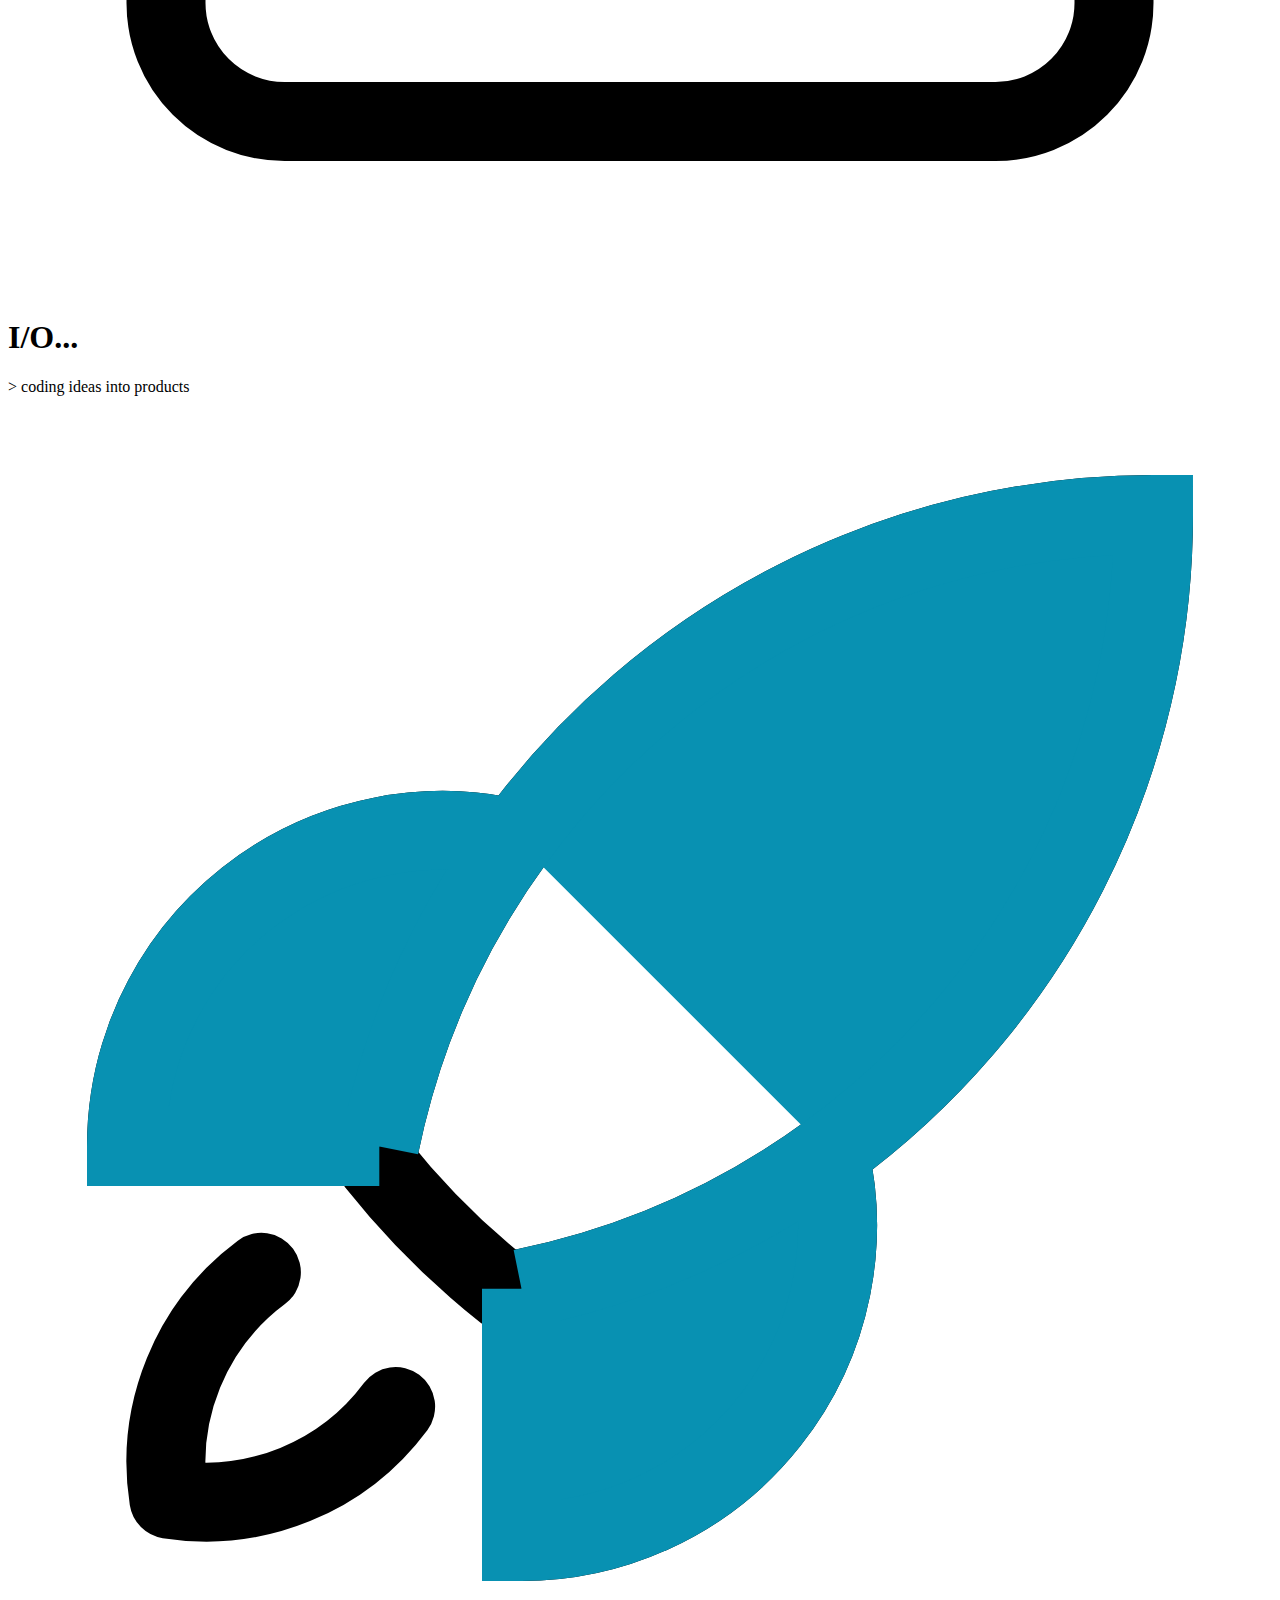
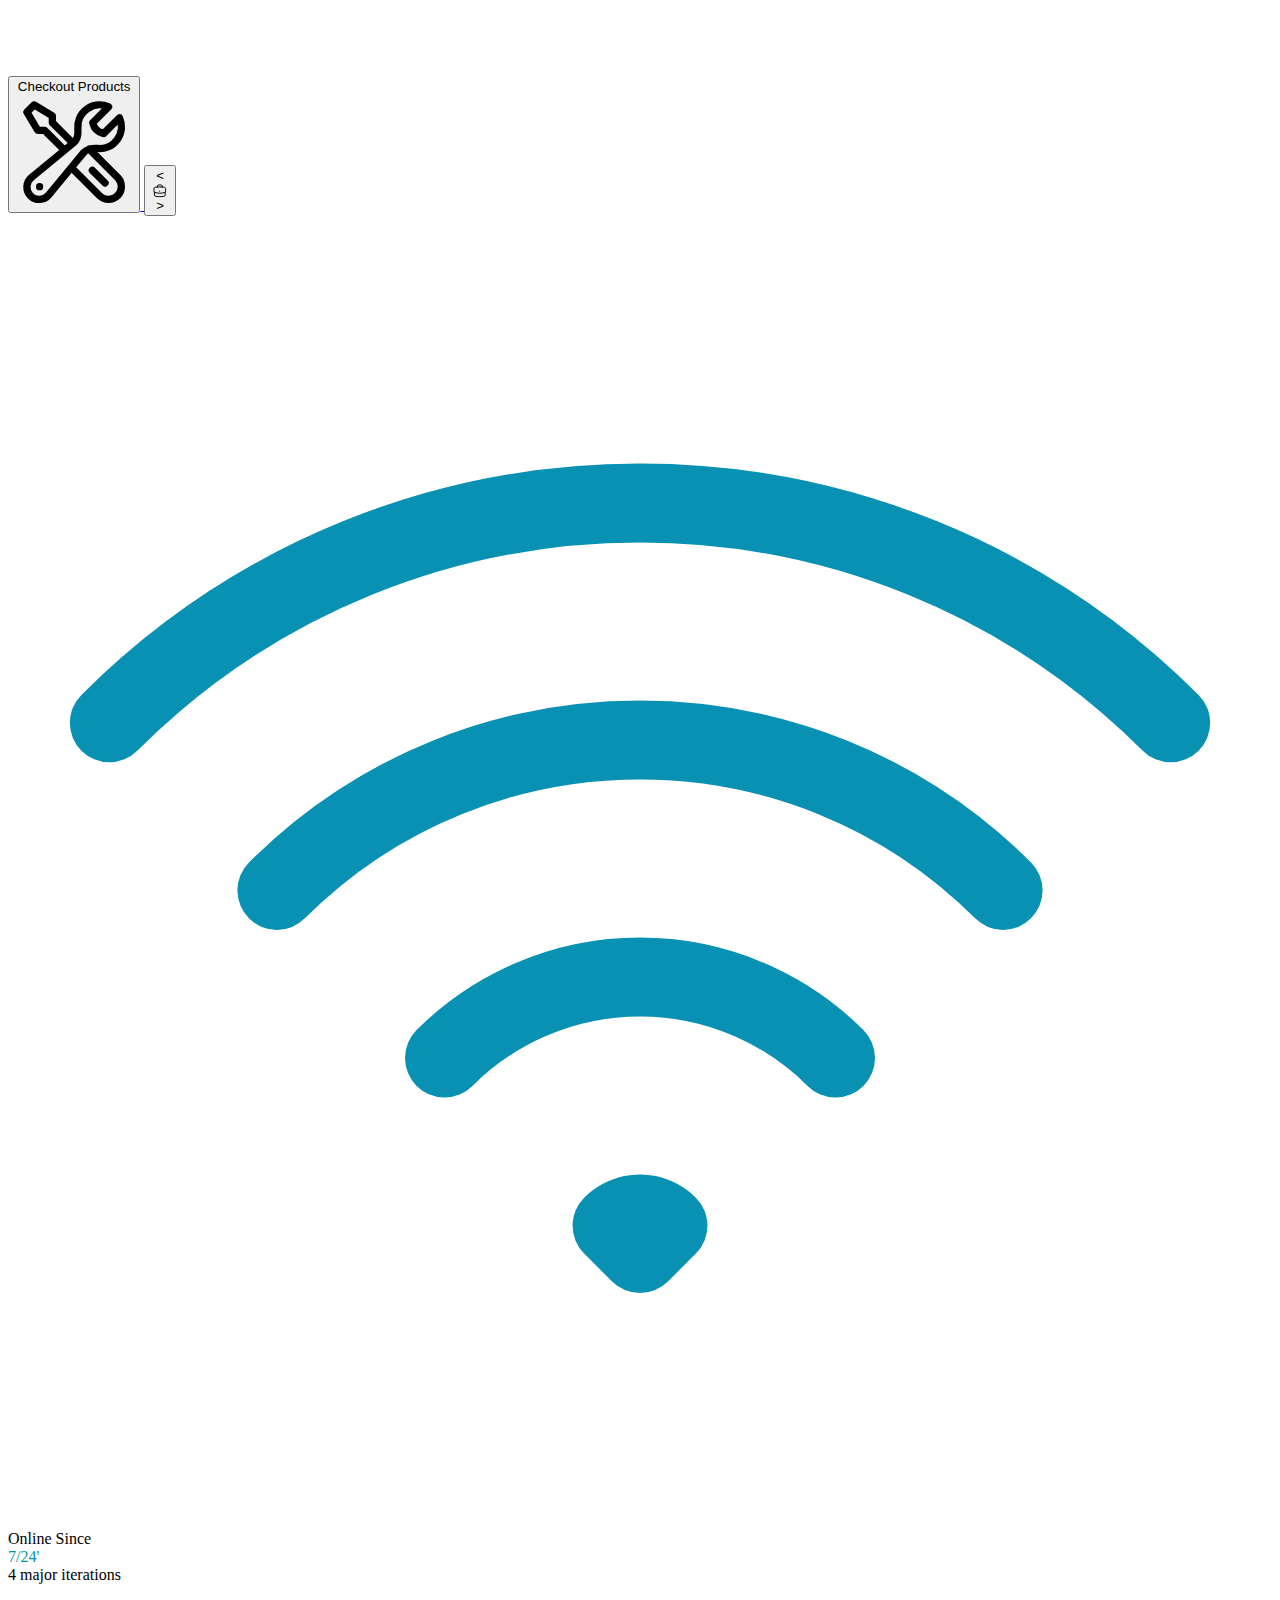
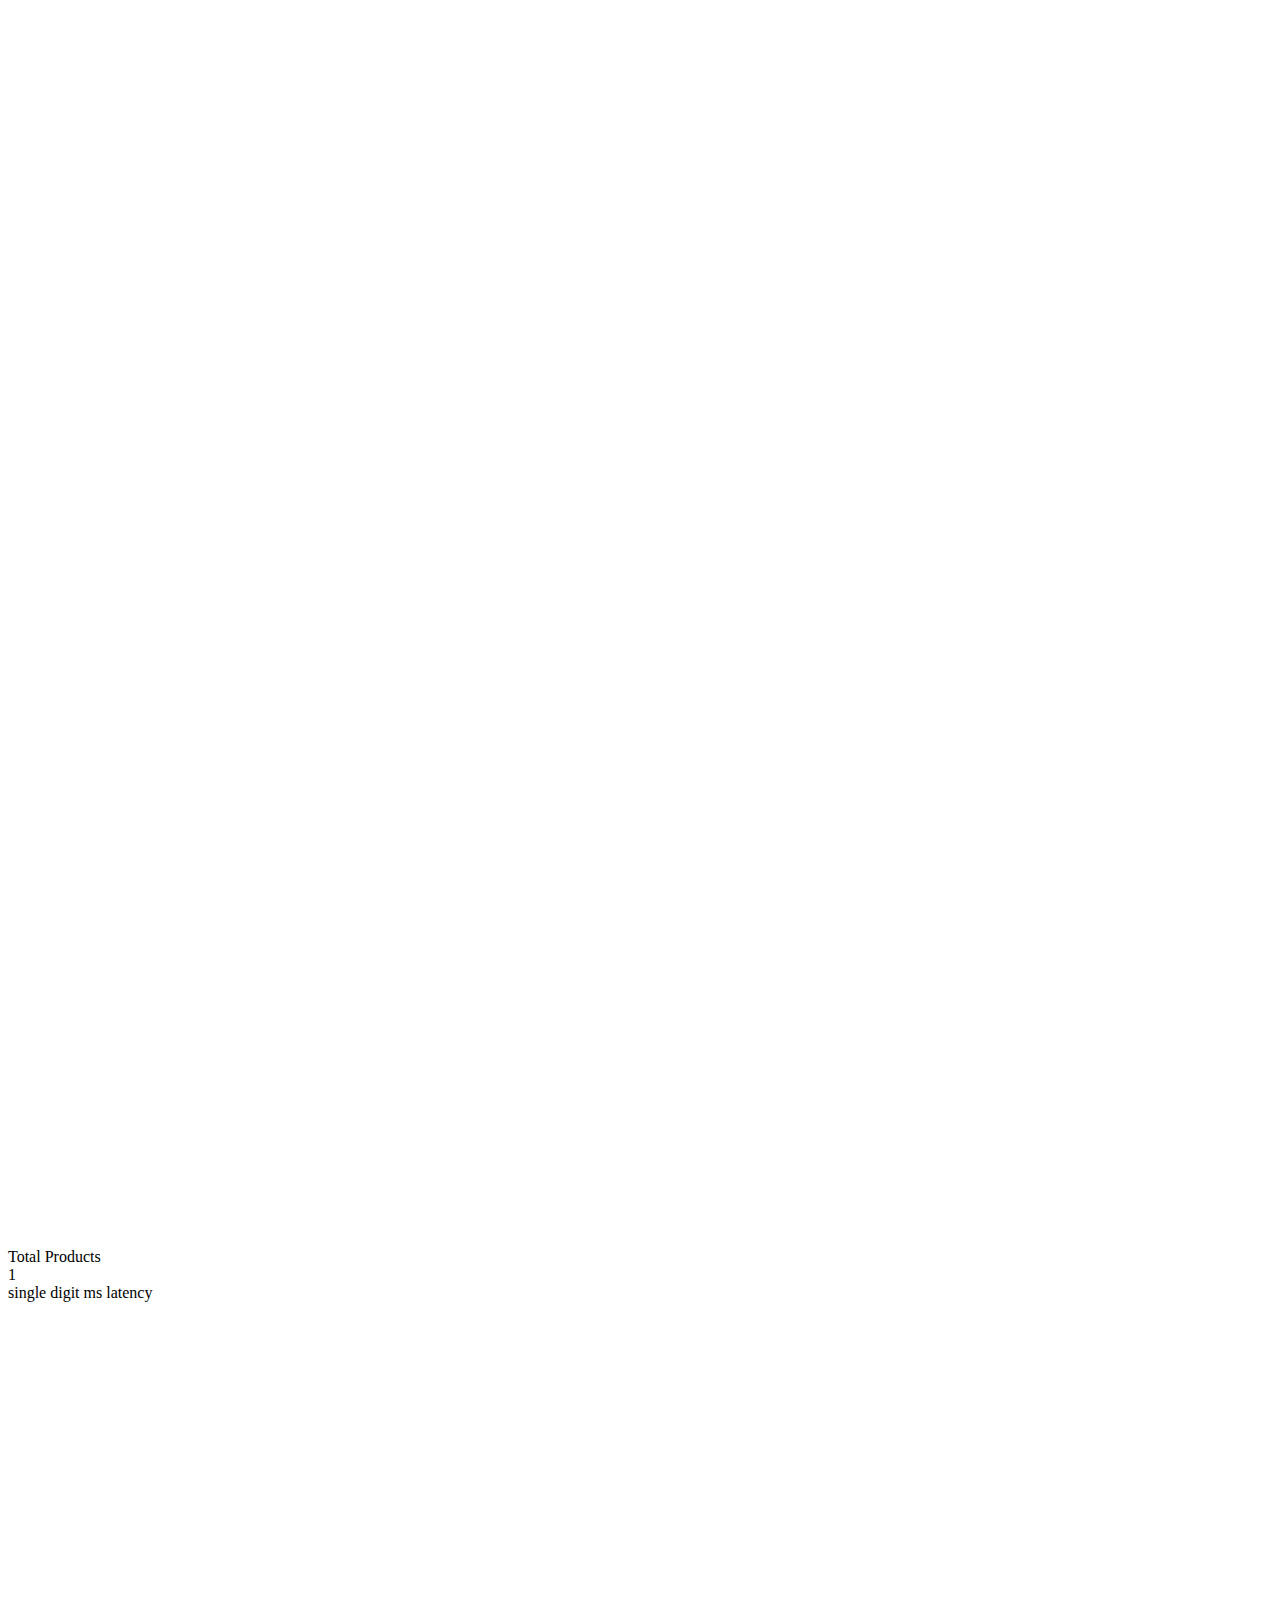
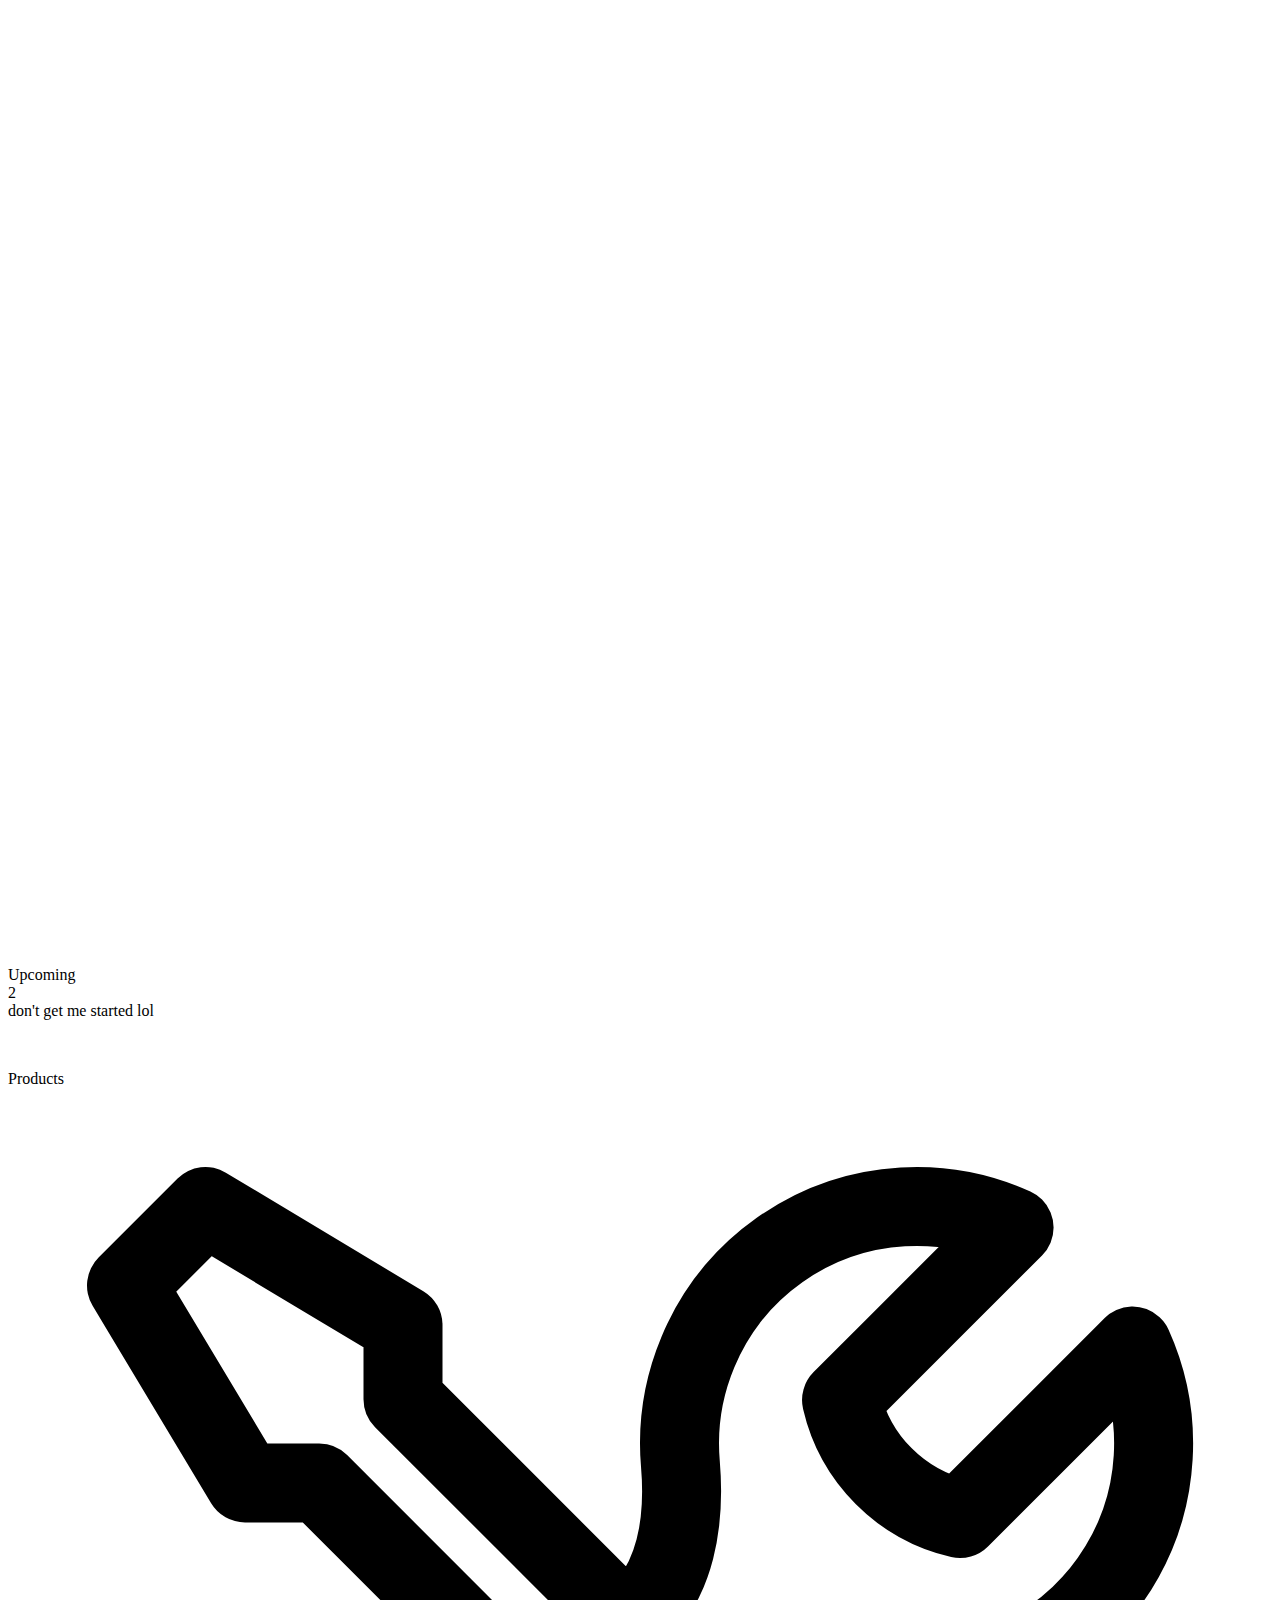
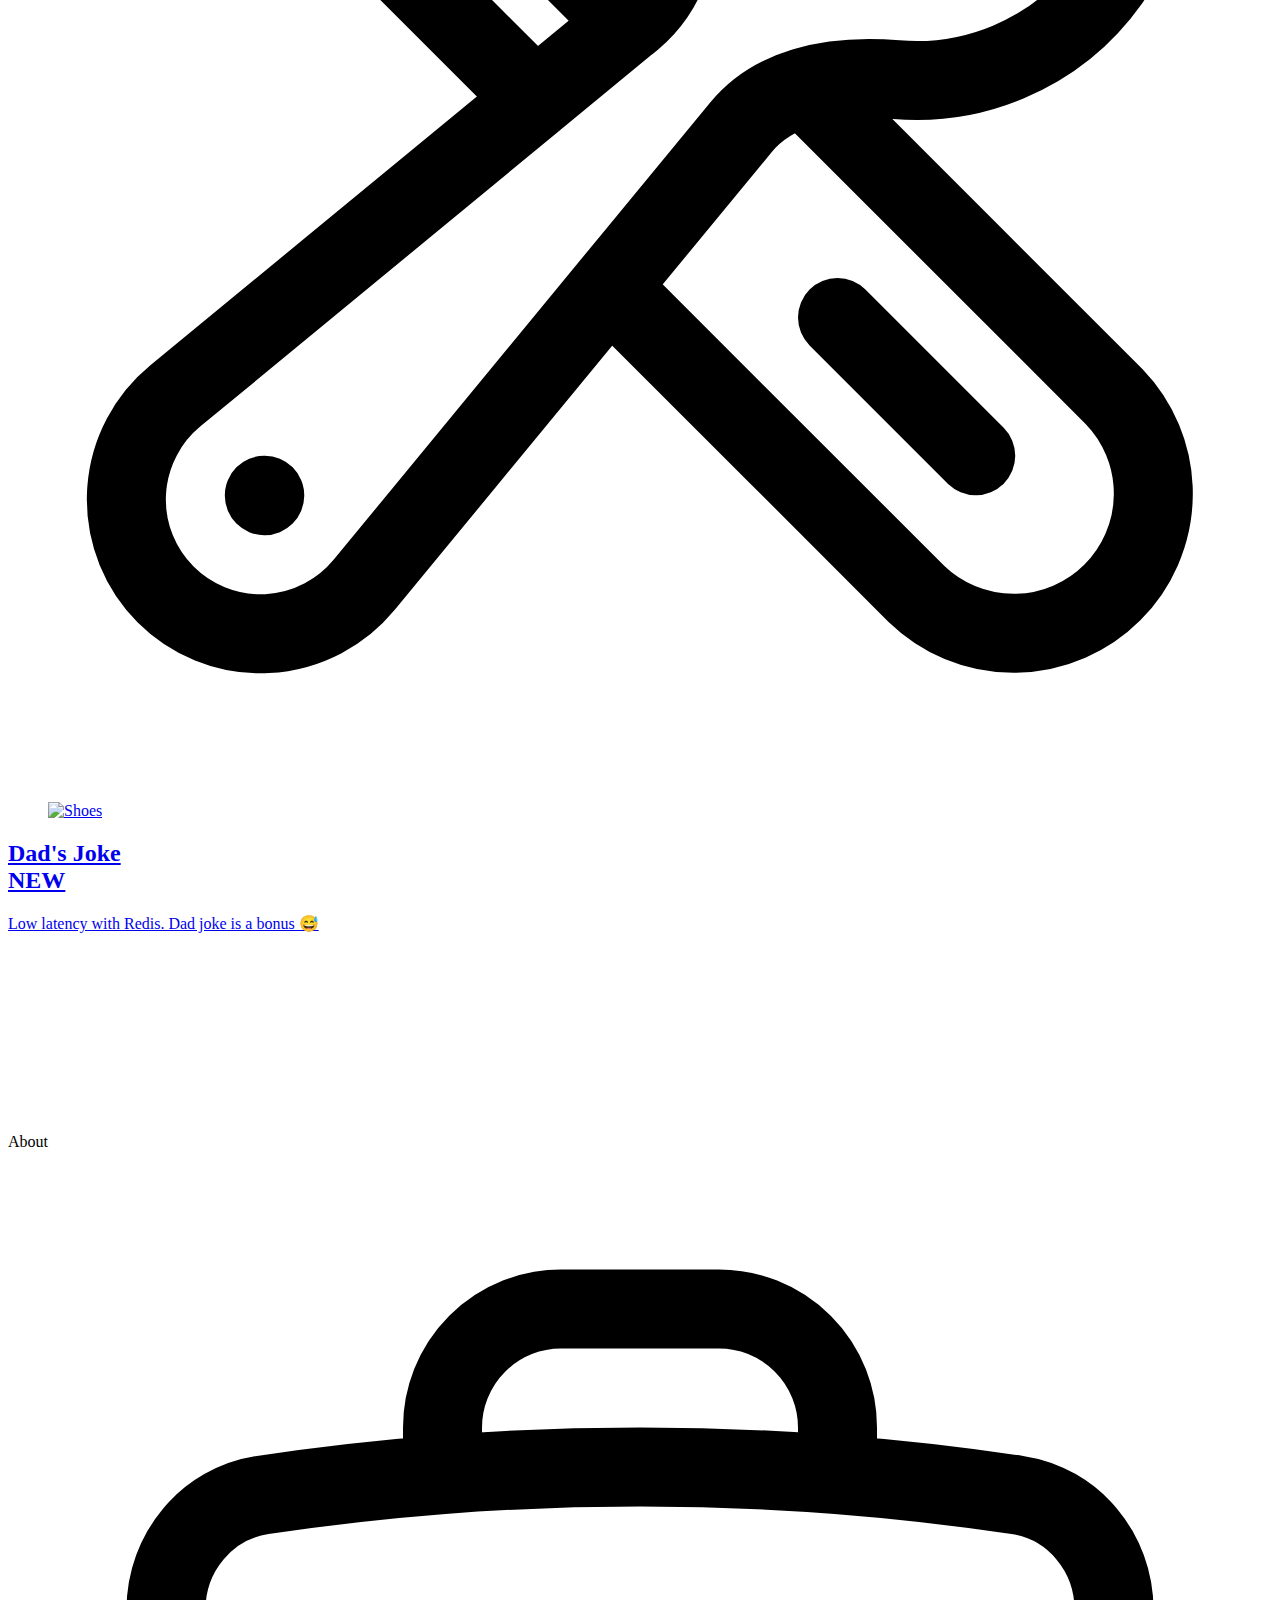
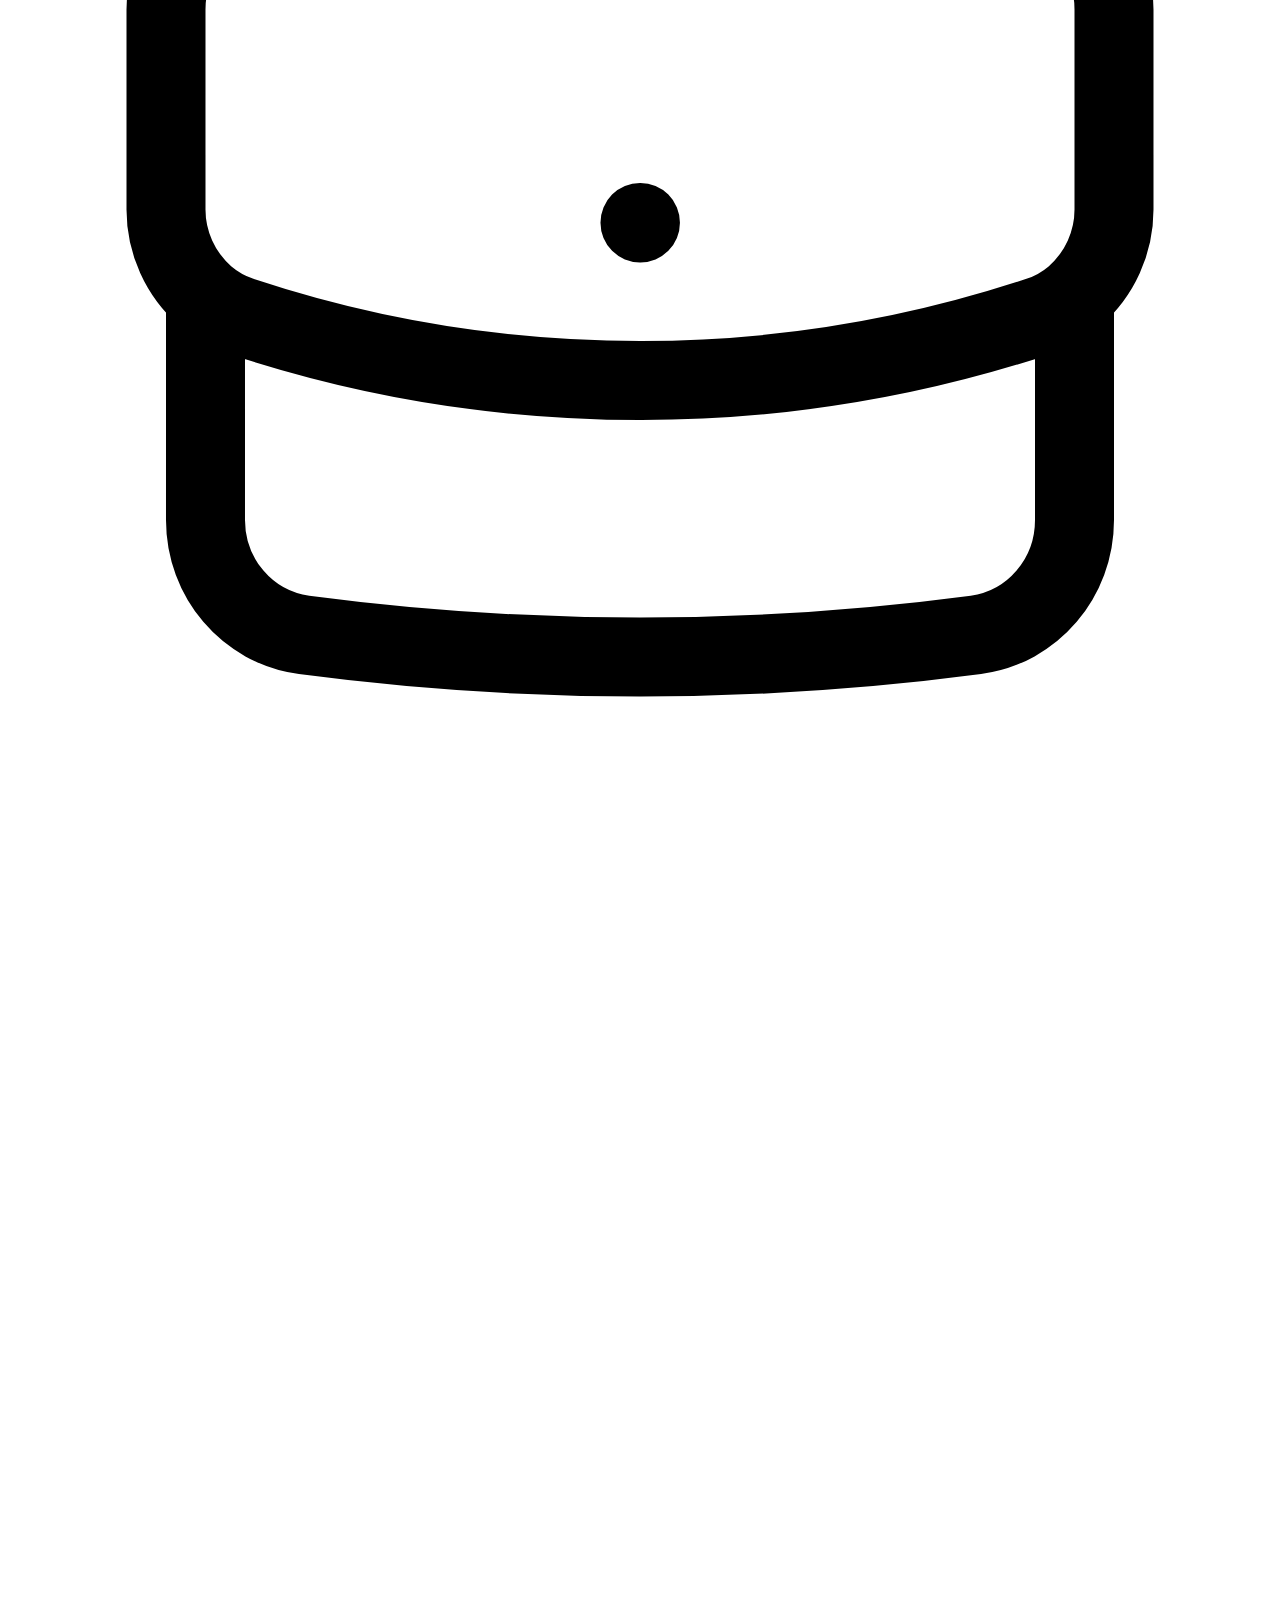
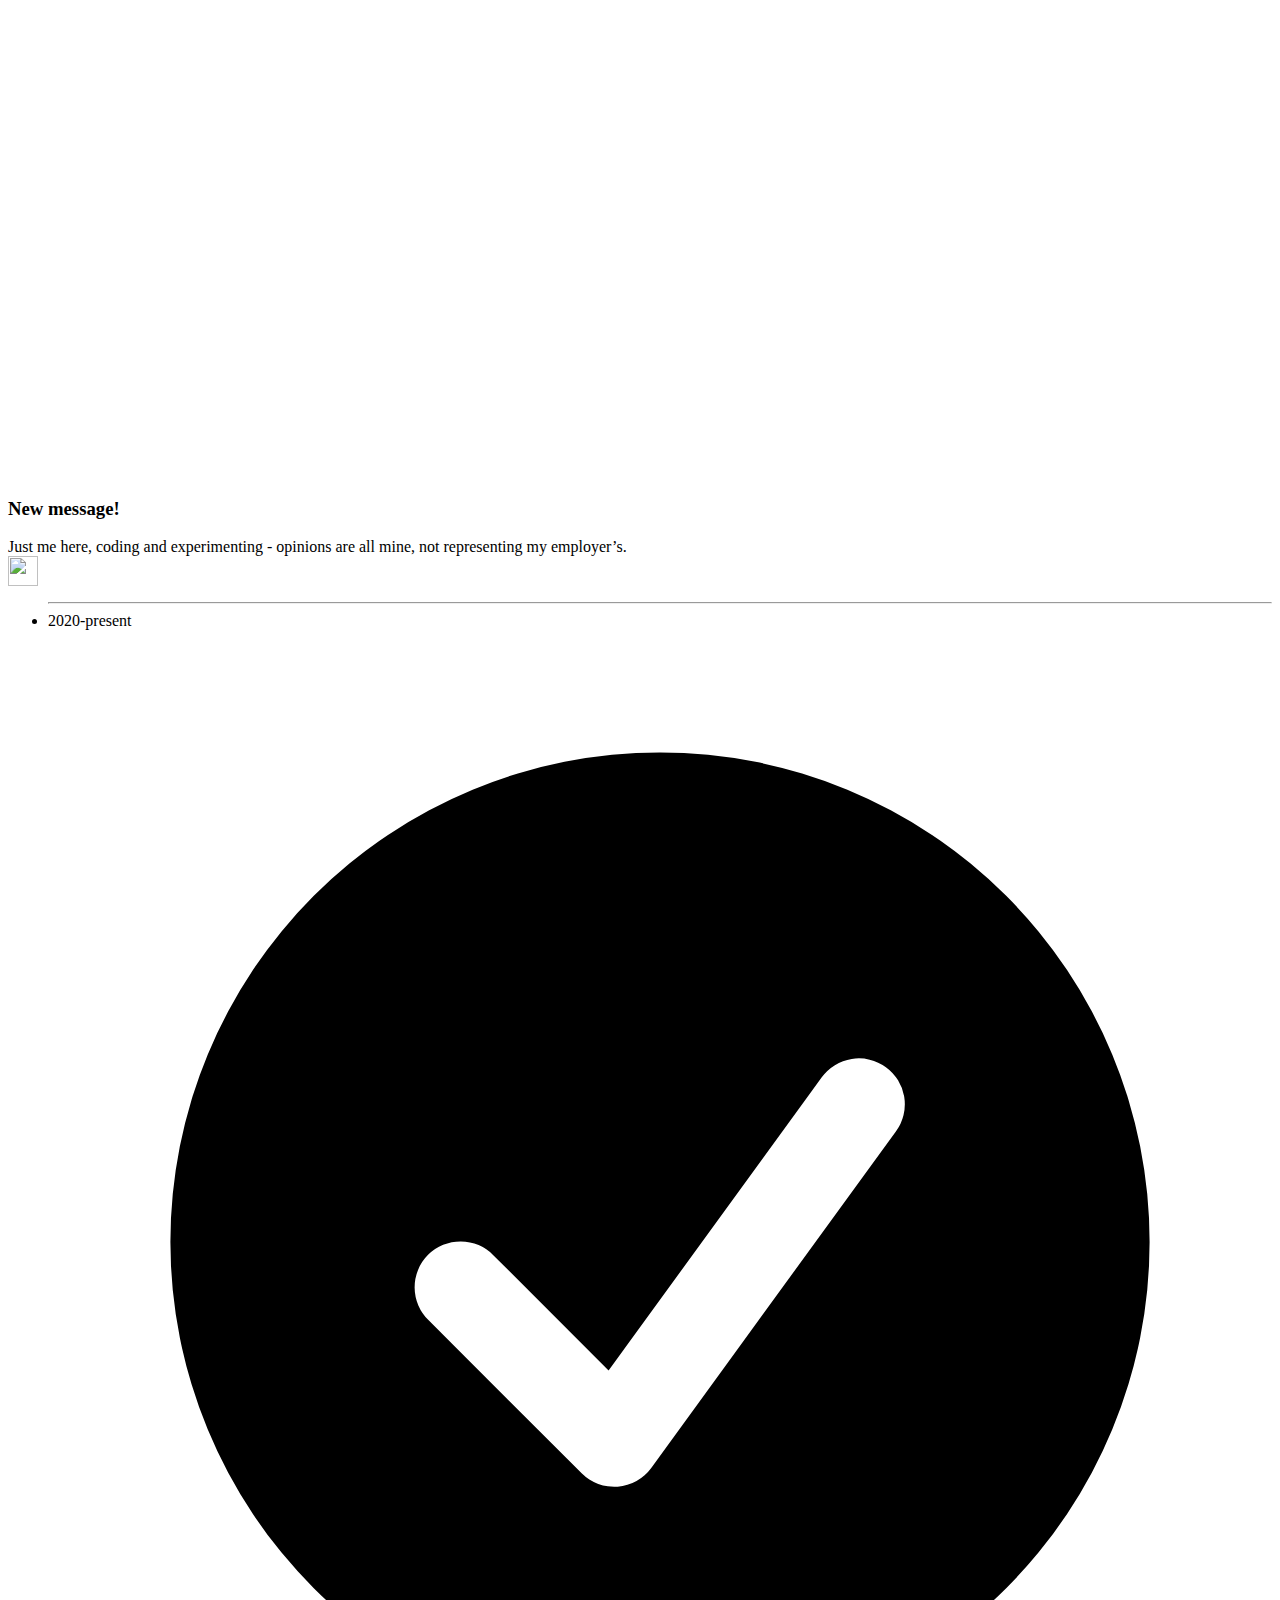
==== commit a0df8ec6: "Add avatar" ====
--- a/src/main/resources/templates/index.html
+++ b/src/main/resources/templates/index.html
@@ -190,9 +190,9 @@
     </div>
 </div>
 
-<div class="flex w-full flex-col" id="product-section">
+<div class="flex w-full flex-col" id="about">
     <div class="divider font-mono">
-        Work Experience
+        About
         <svg xmlns="http://www.w3.org/2000/svg" fill="none" viewBox="0 0 24 24" stroke-width="1.5" stroke="currentColor" class="size-14">
             <path stroke-linecap="round" stroke-linejoin="round" d="M20.25 14.15v4.25c0 1.094-.787 2.036-1.872 2.18-2.087.277-4.216.42-6.378.42s-4.291-.143-6.378-.42c-1.085-.144-1.872-1.086-1.872-2.18v-4.25m16.5 0a2.18 2.18 0 0 0 .75-1.661V8.706c0-1.081-.768-2.015-1.837-2.175a48.114 48.114 0 0 0-3.413-.387m4.5 8.006c-.194.165-.42.295-.673.38A23.978 23.978 0 0 1 12 15.75c-2.648 0-5.195-.429-7.577-1.22a2.016 2.016 0 0 1-.673-.38m0 0A2.18 2.18 0 0 1 3 12.489V8.706c0-1.081.768-2.015 1.837-2.175a48.111 48.111 0 0 1 3.413-.387m7.5 0V5.25A2.25 2.25 0 0 0 13.5 3h-3a2.25 2.25 0 0 0-2.25 2.25v.894m7.5 0a48.667 48.667 0 0 0-7.5 0M12 12.75h.008v.008H12v-.008Z" />
         </svg>
@@ -215,10 +215,14 @@
         <h3 class="font-bold">New message!</h3>
         <div class="text-xs text-left">Just me here, coding and experimenting - opinions are all mine, not representing my employer’s.</div>
     </div>
-    <button class="btn btn-sm">Cool Beans</button>
-</div>
-
-<ul class="timeline timeline-vertical pt-12 pb-24" id="about">
+    <div class="avatar online">
+        <div class="w-24 rounded-full ring ring-offset-1">
+            <img src = "3.png" width="30" height="30" style="margin-left: auto; margin-right: auto"/>
+        </div>
+    </div>
+</div>
+
+<ul class="timeline timeline-vertical pt-12 pb-24">
     <li>
         <hr />
         <div class="timeline-start"><time class="font-mono italic text-primary">2020-present</time></div>
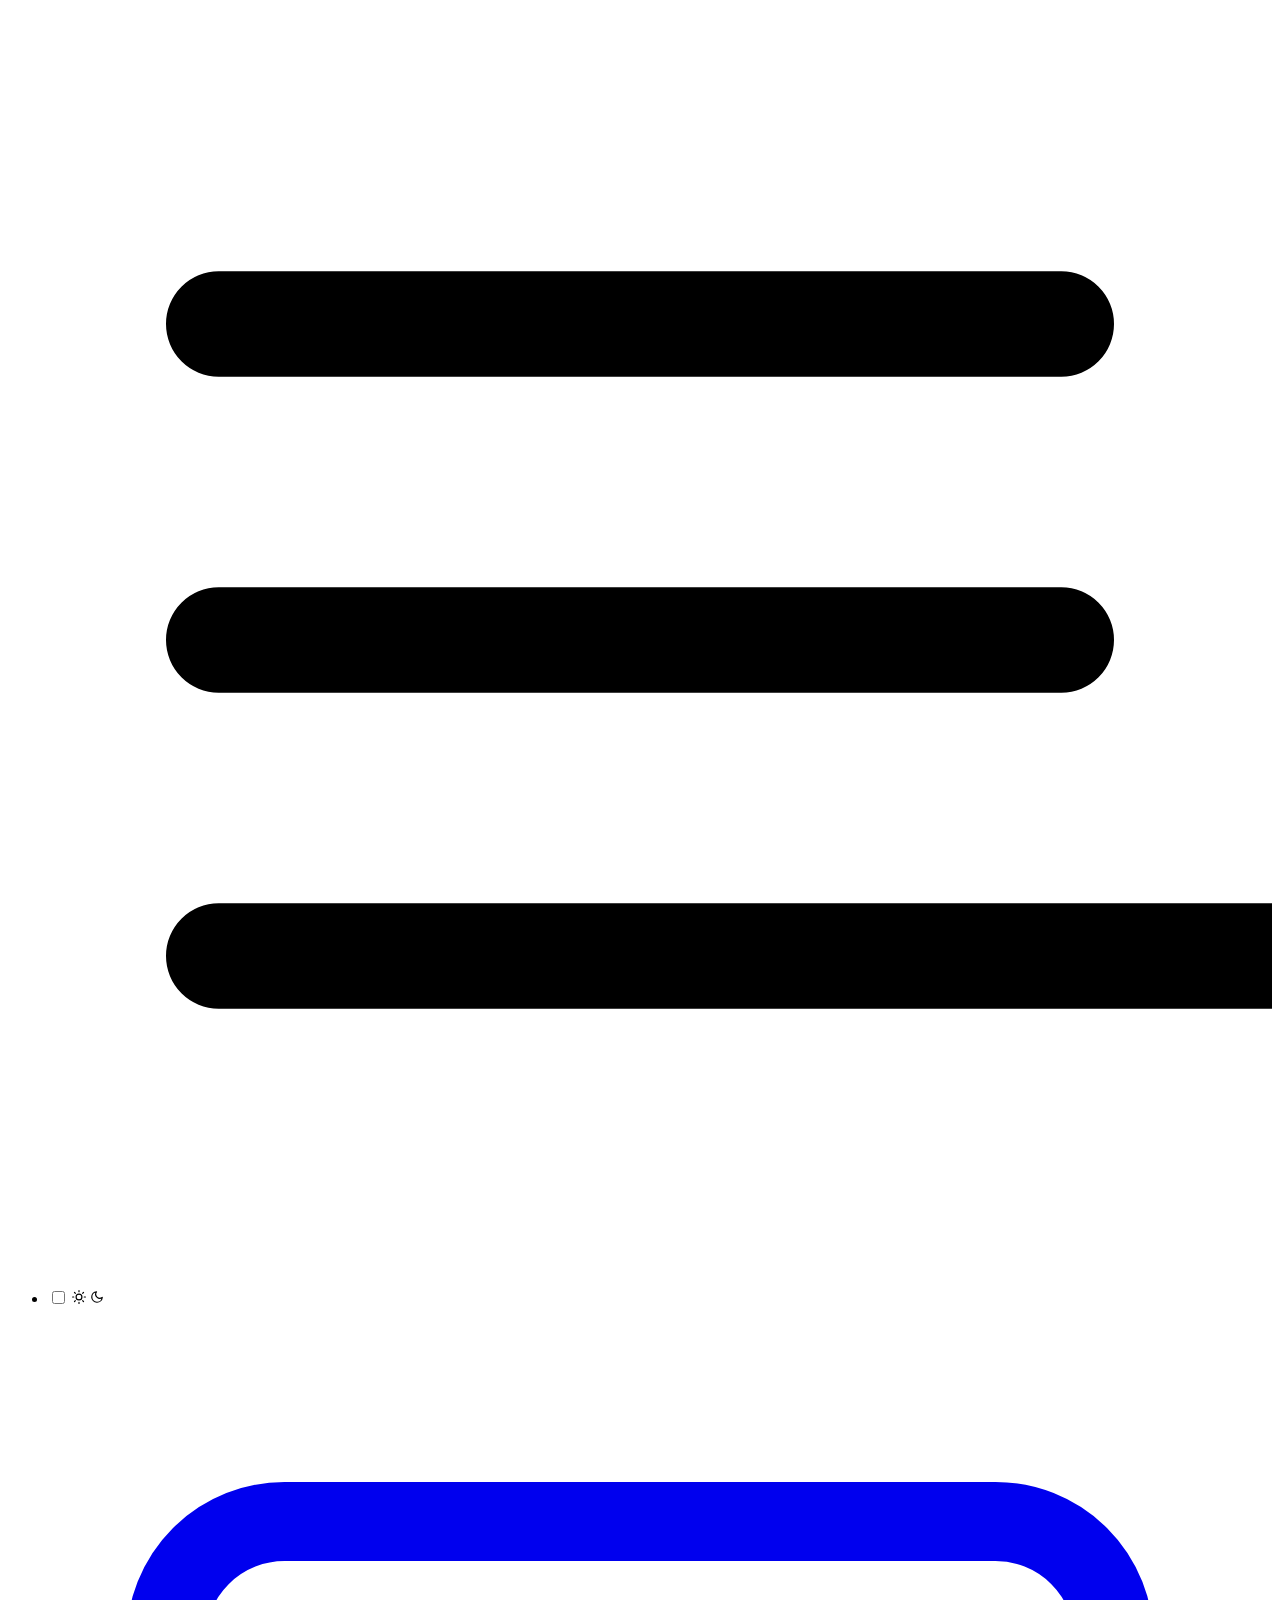
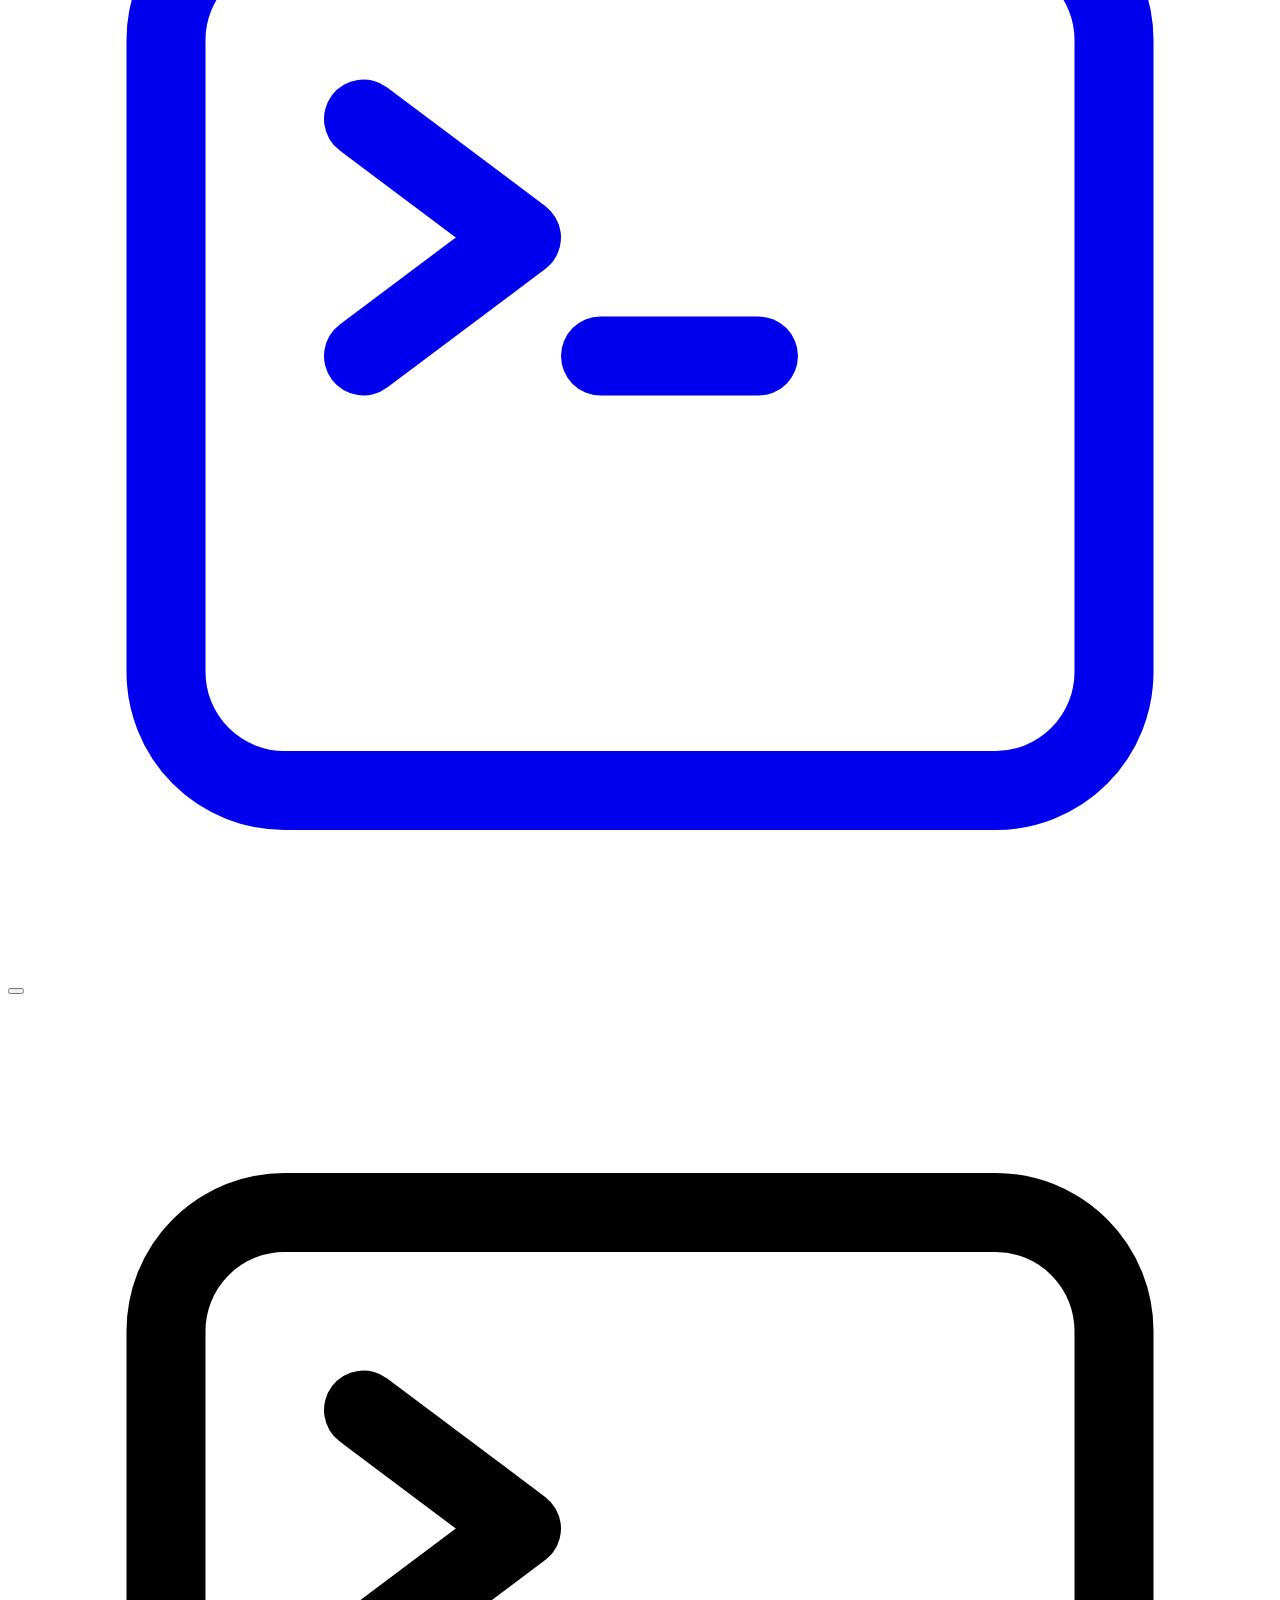
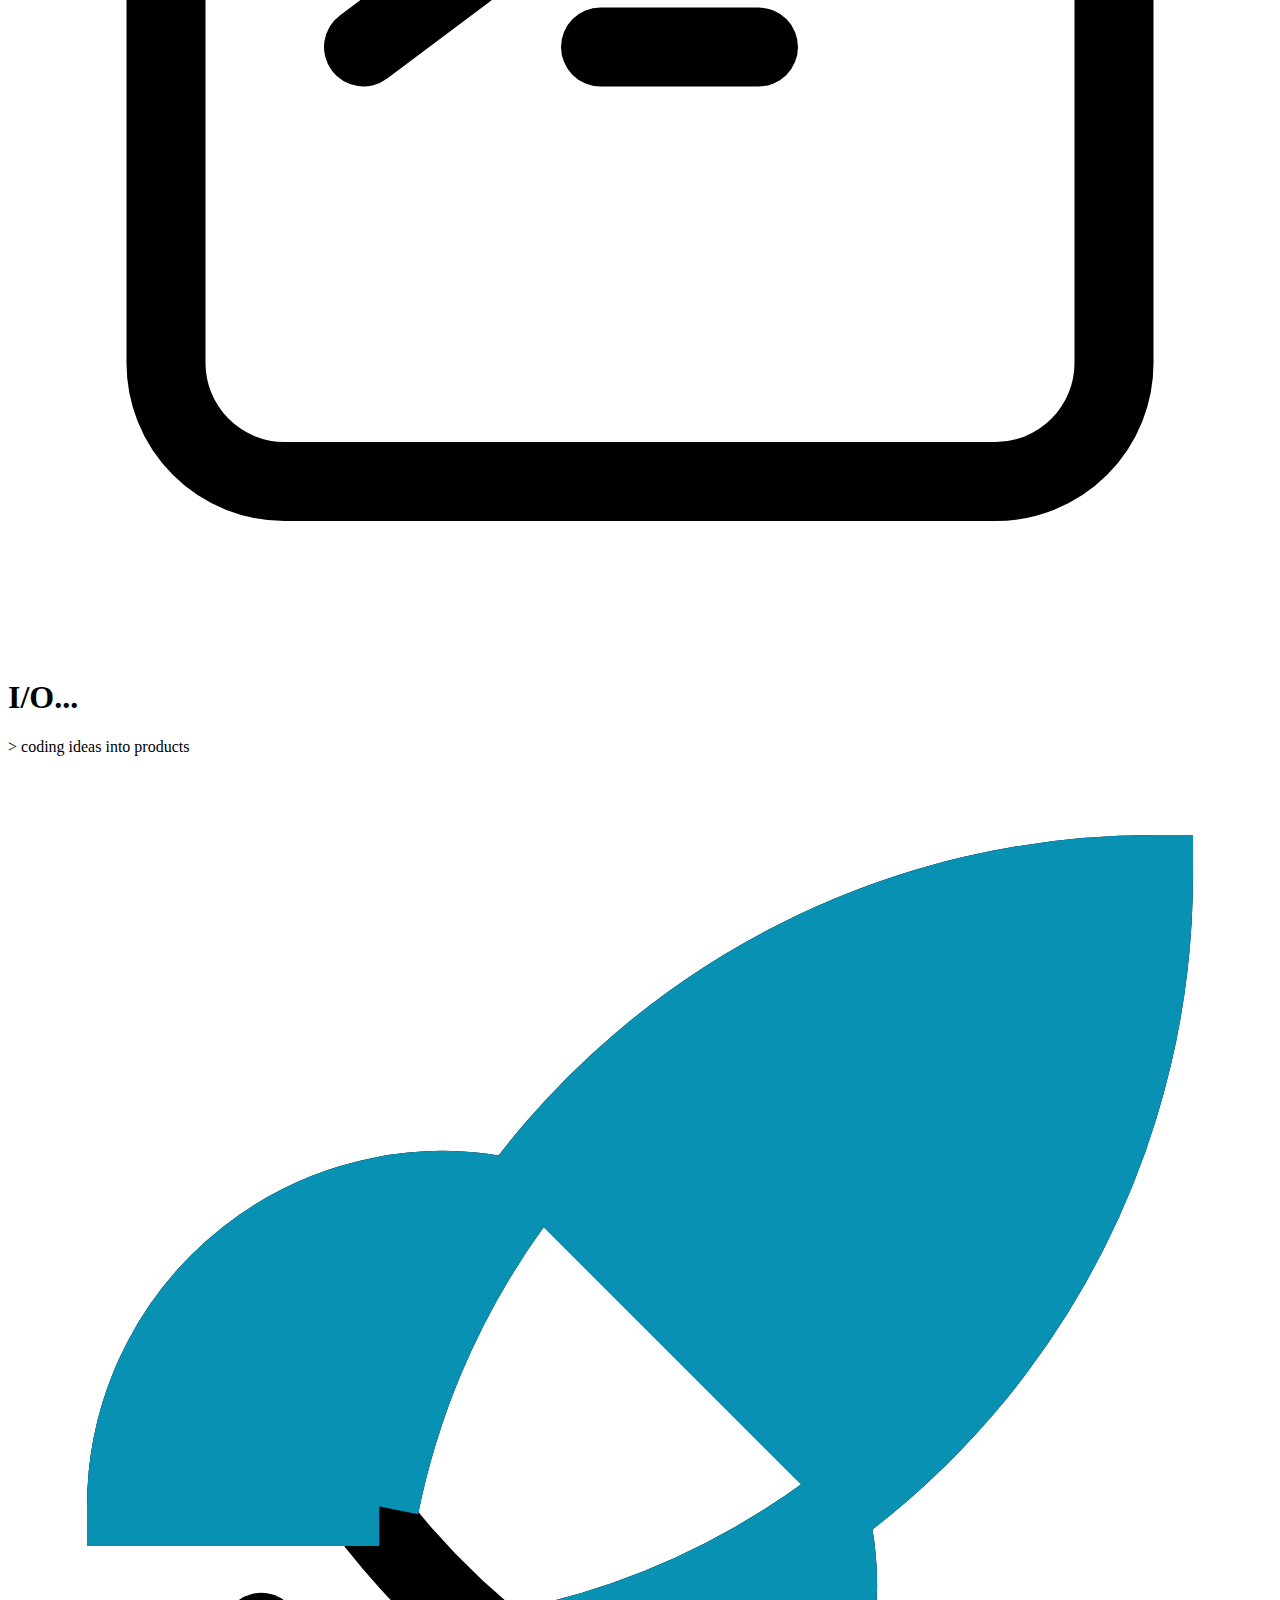
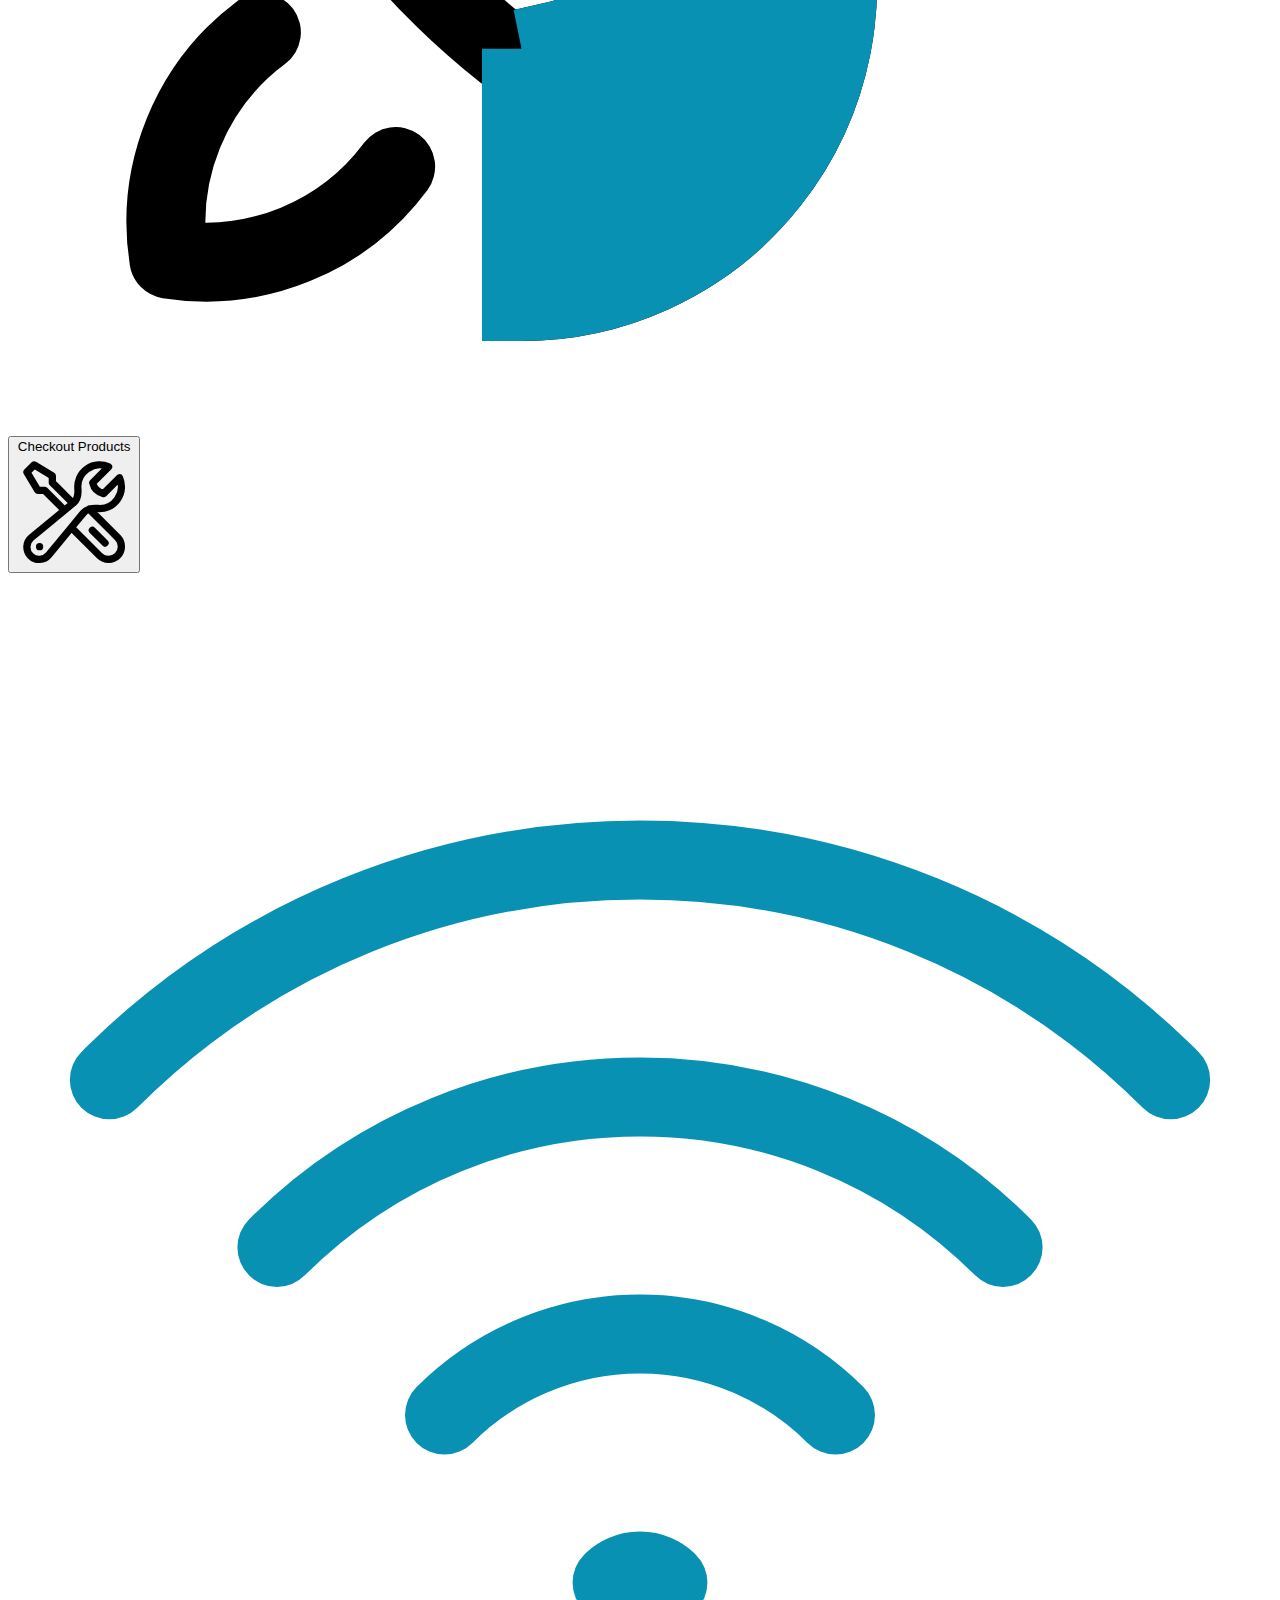
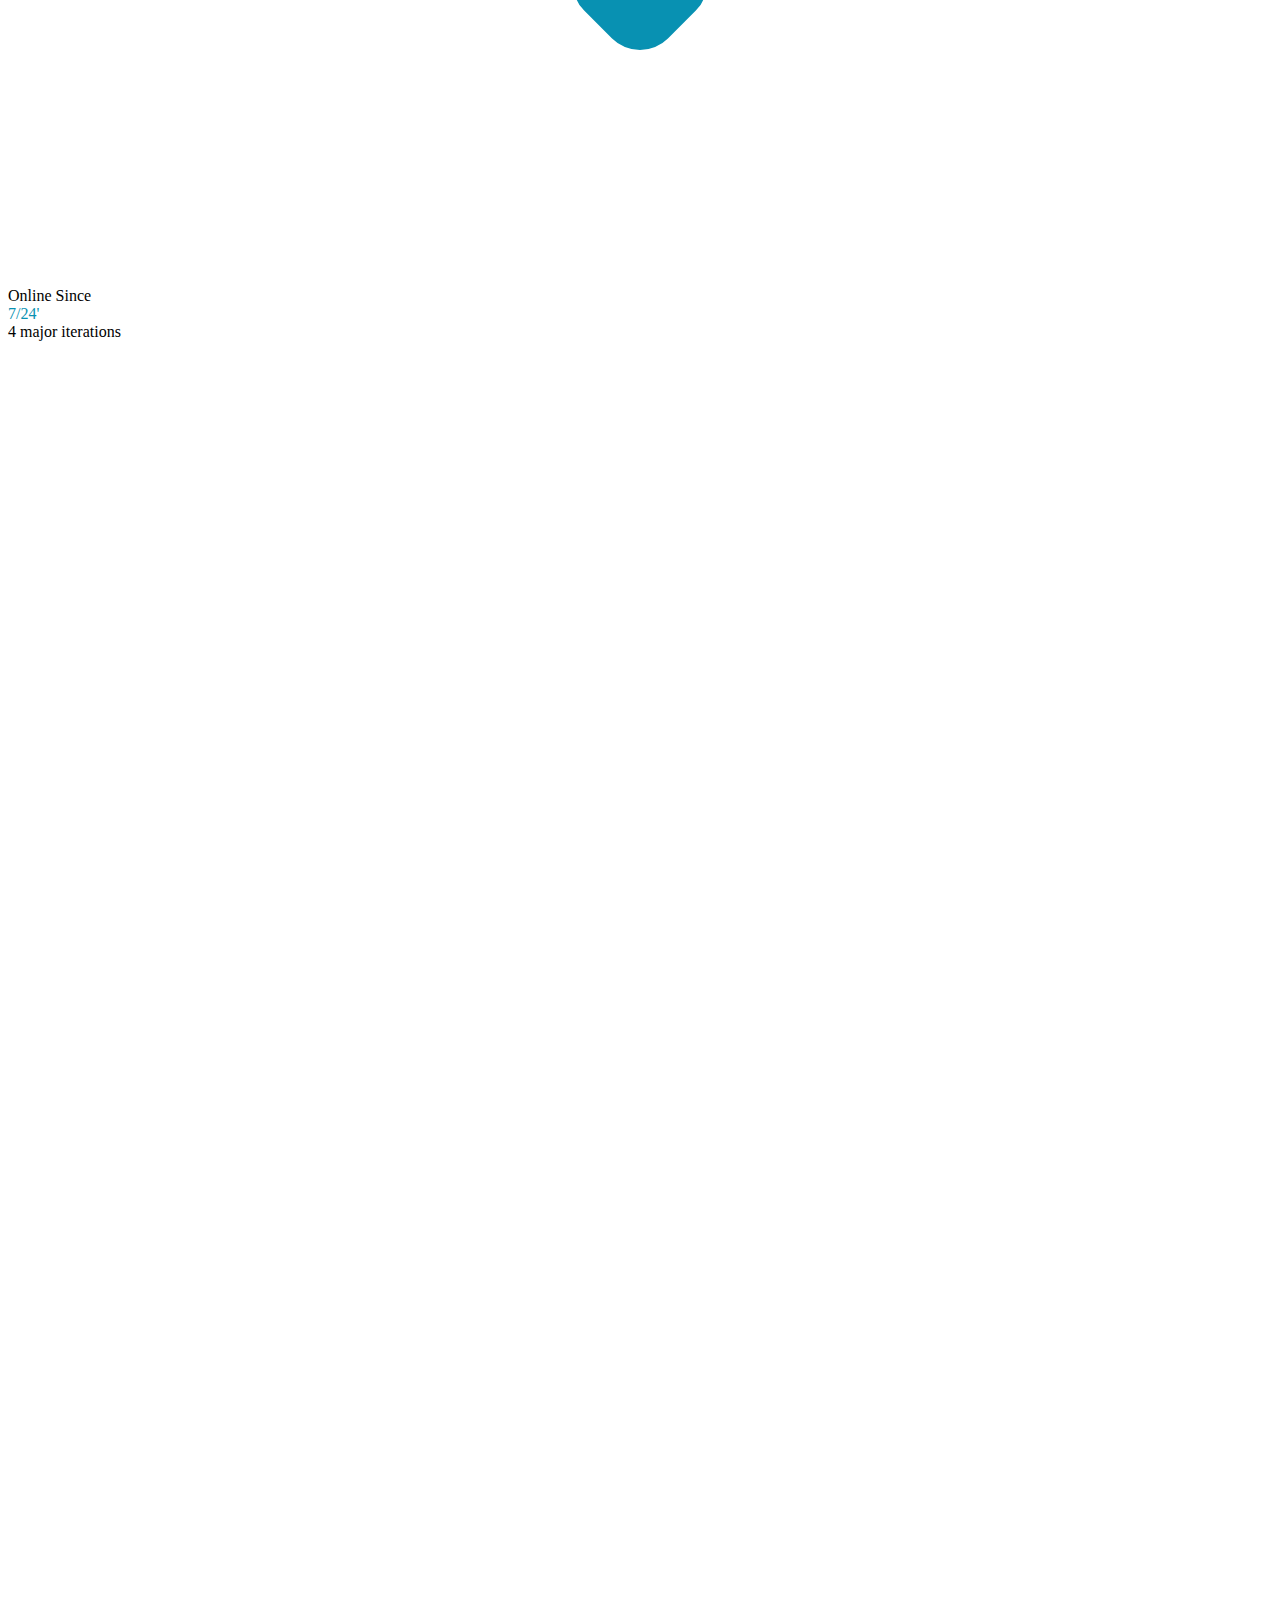
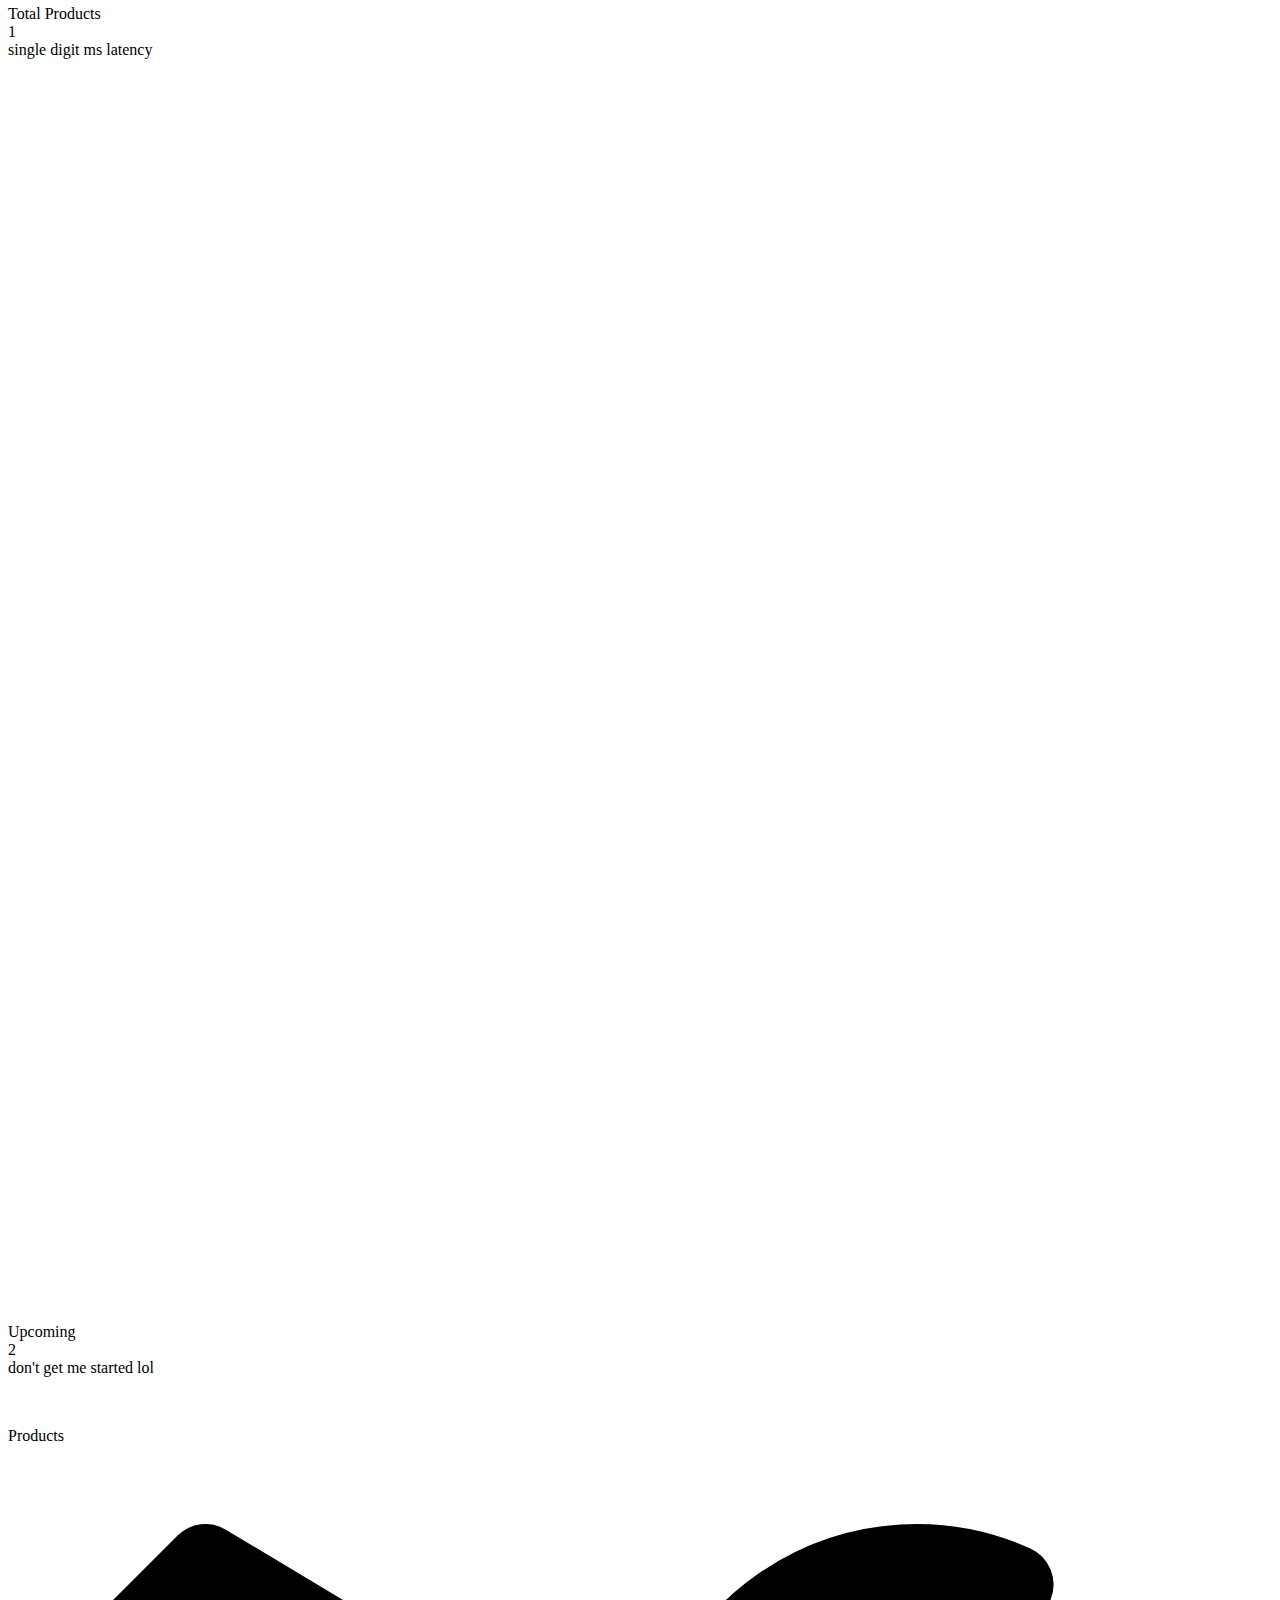
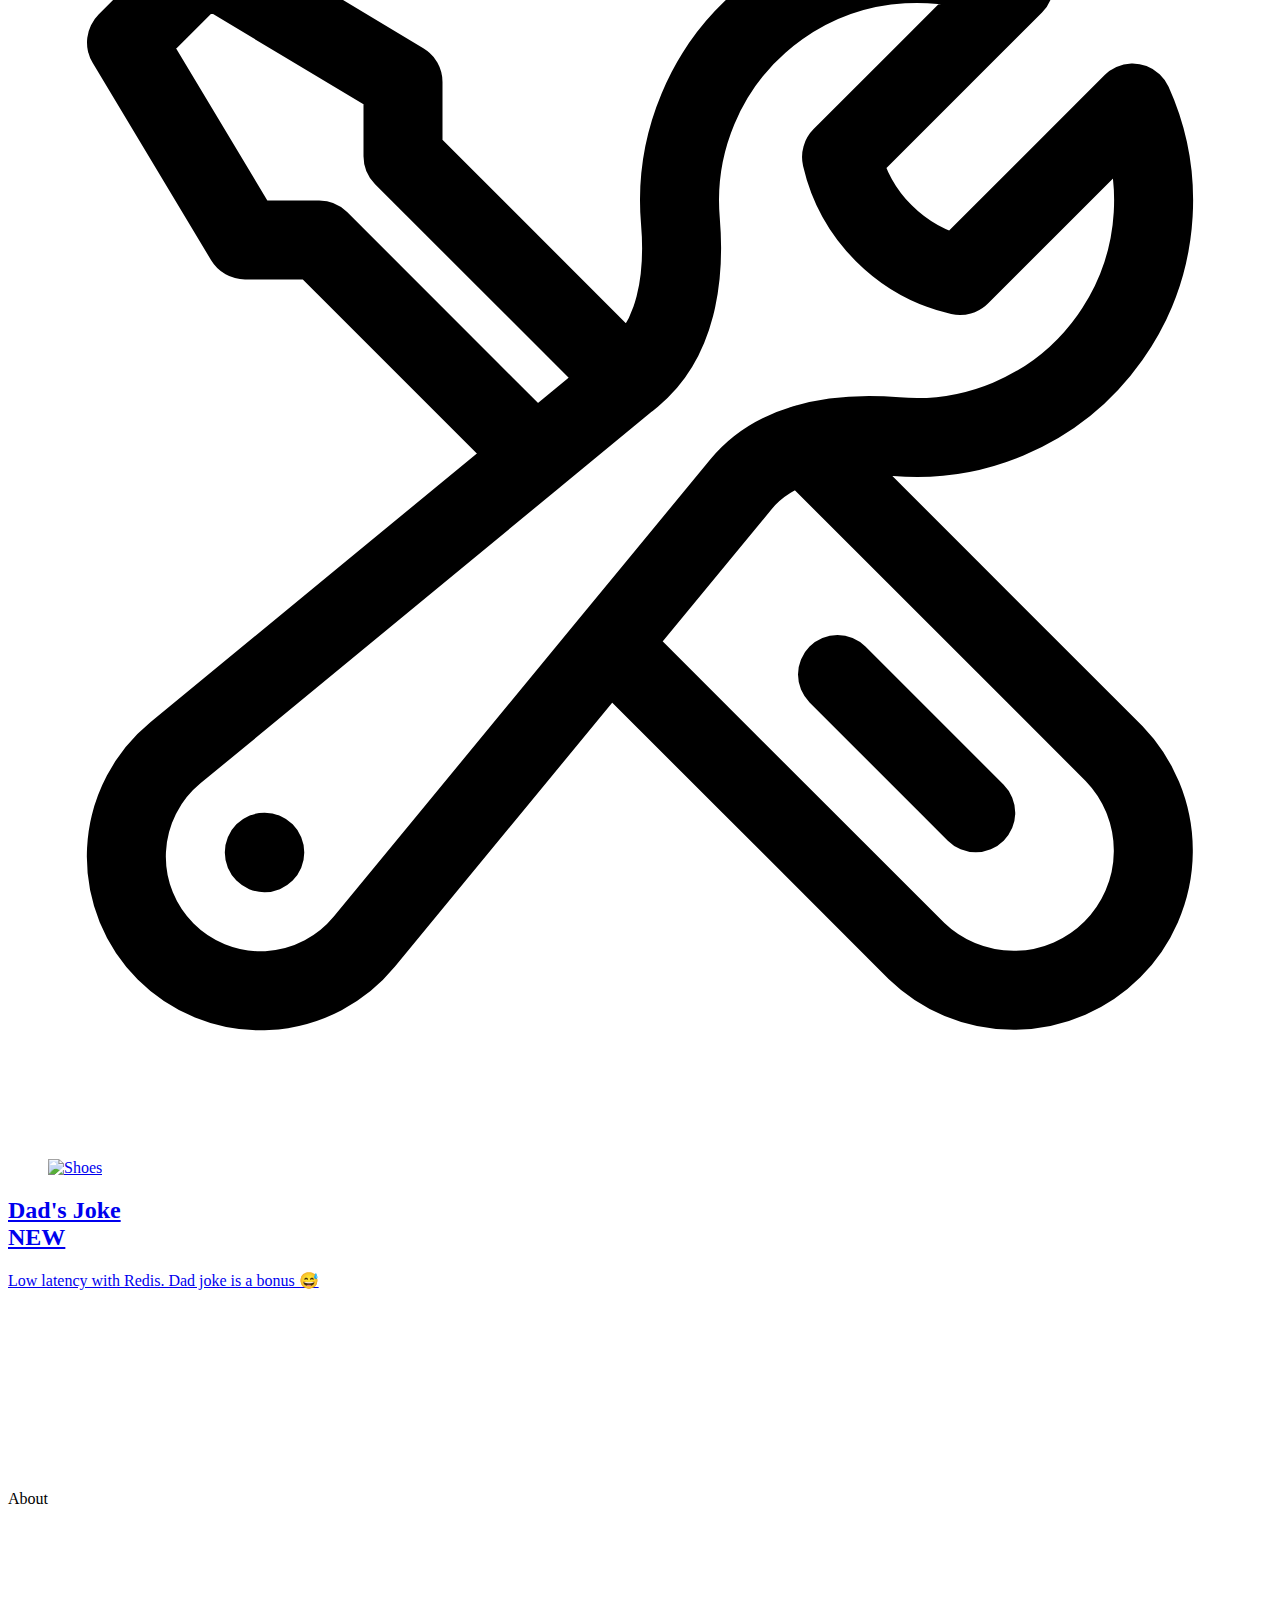
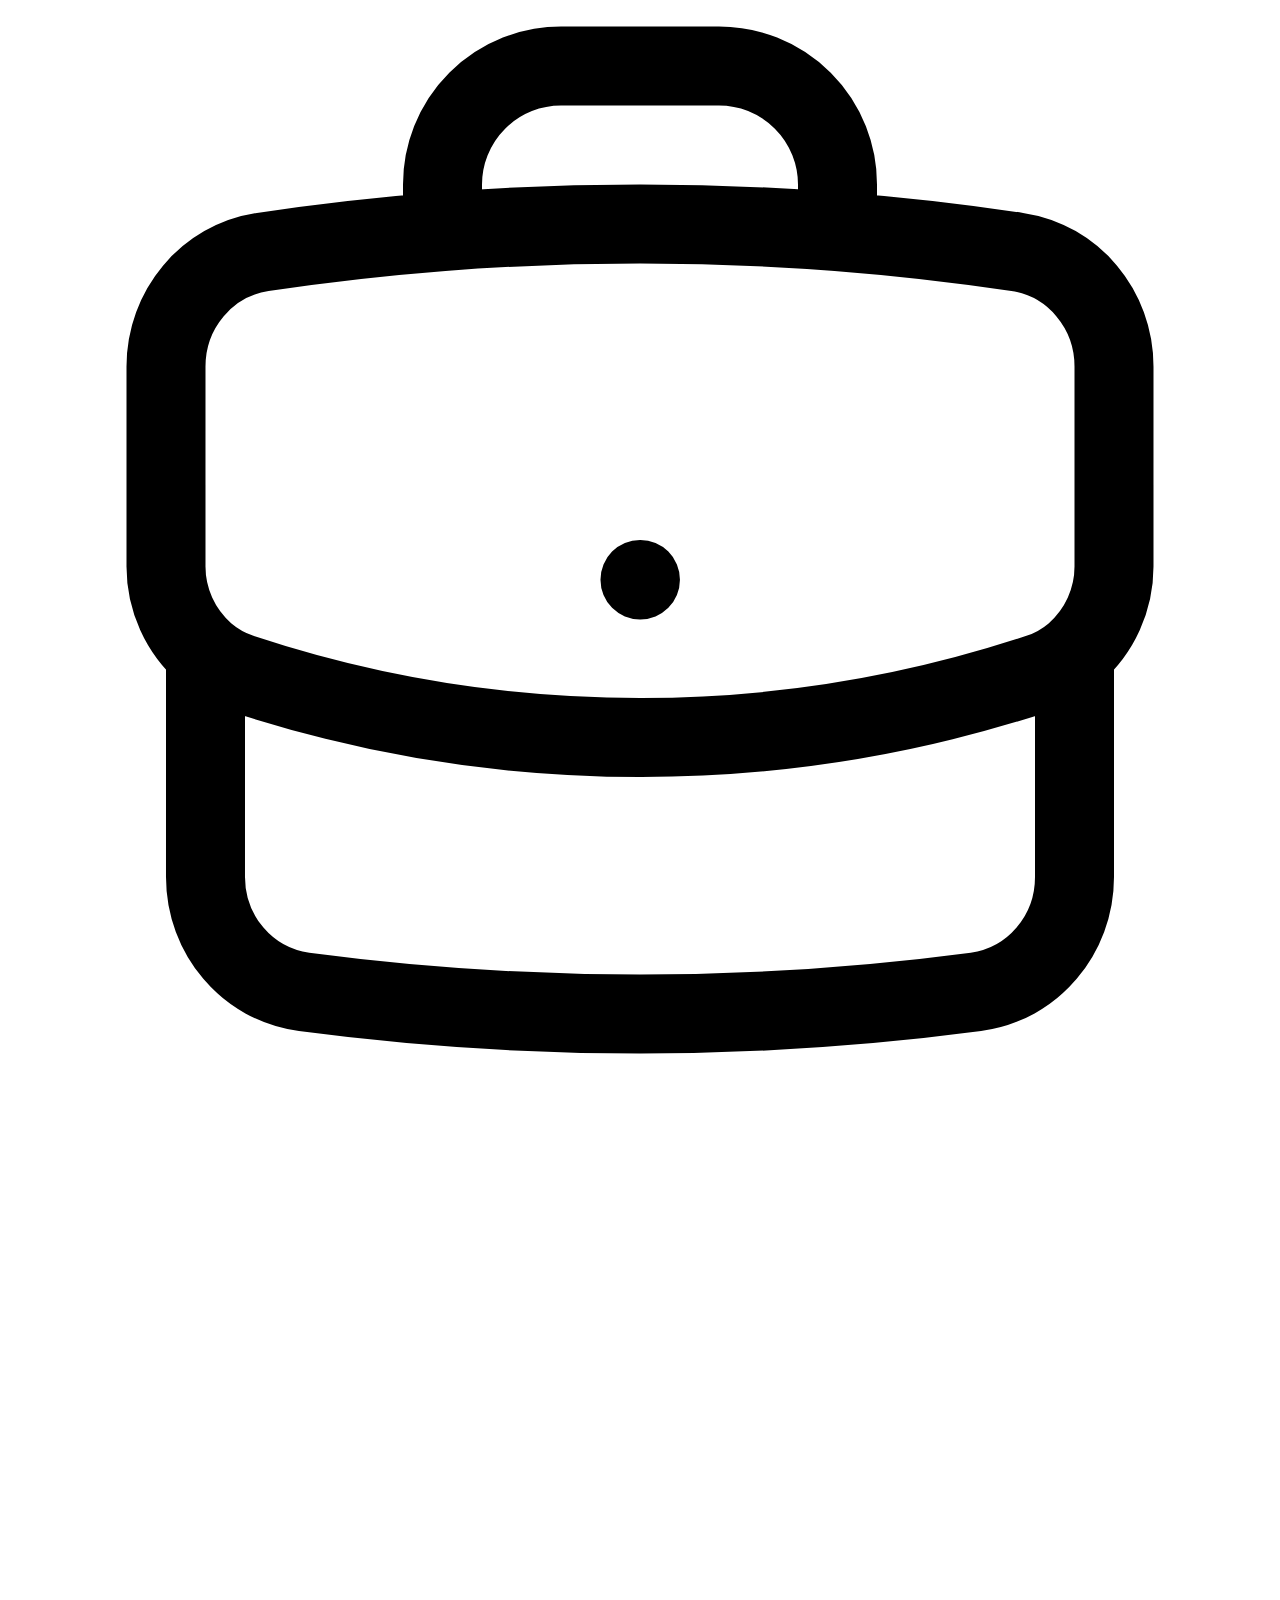
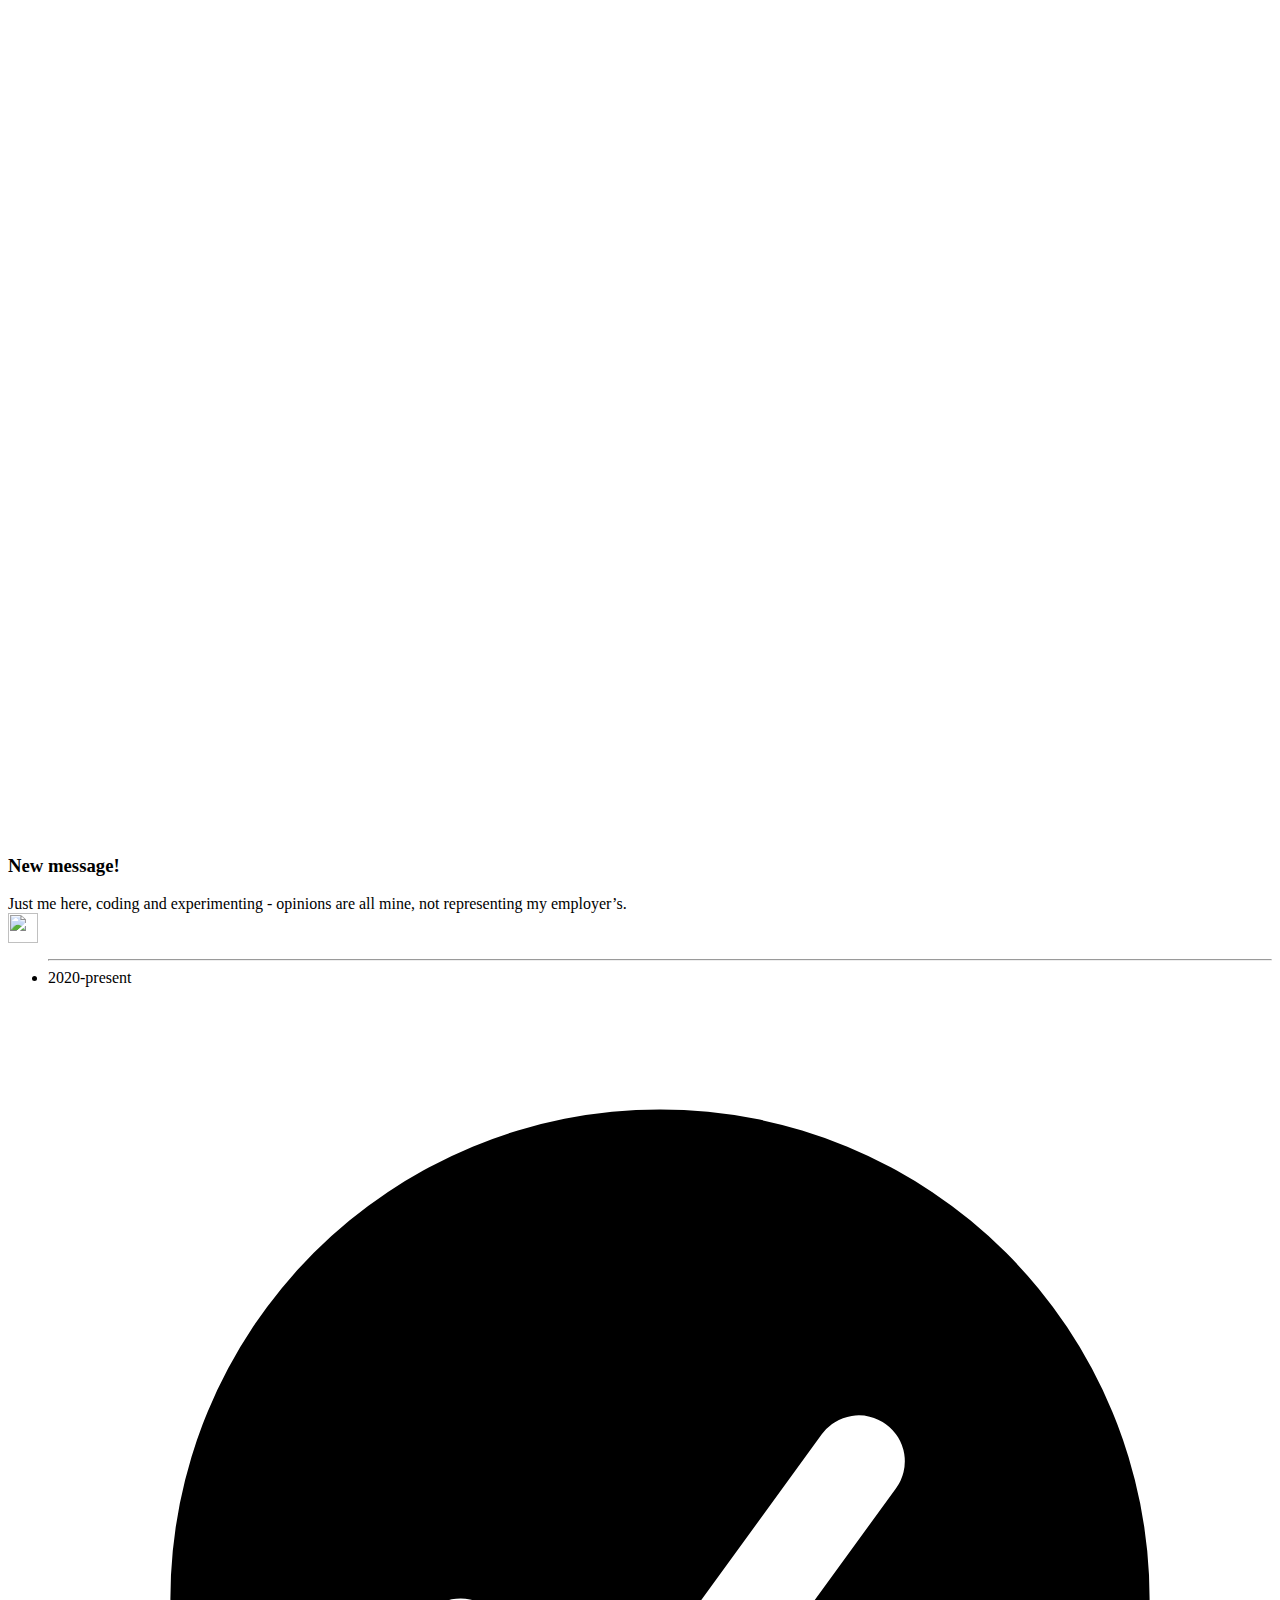
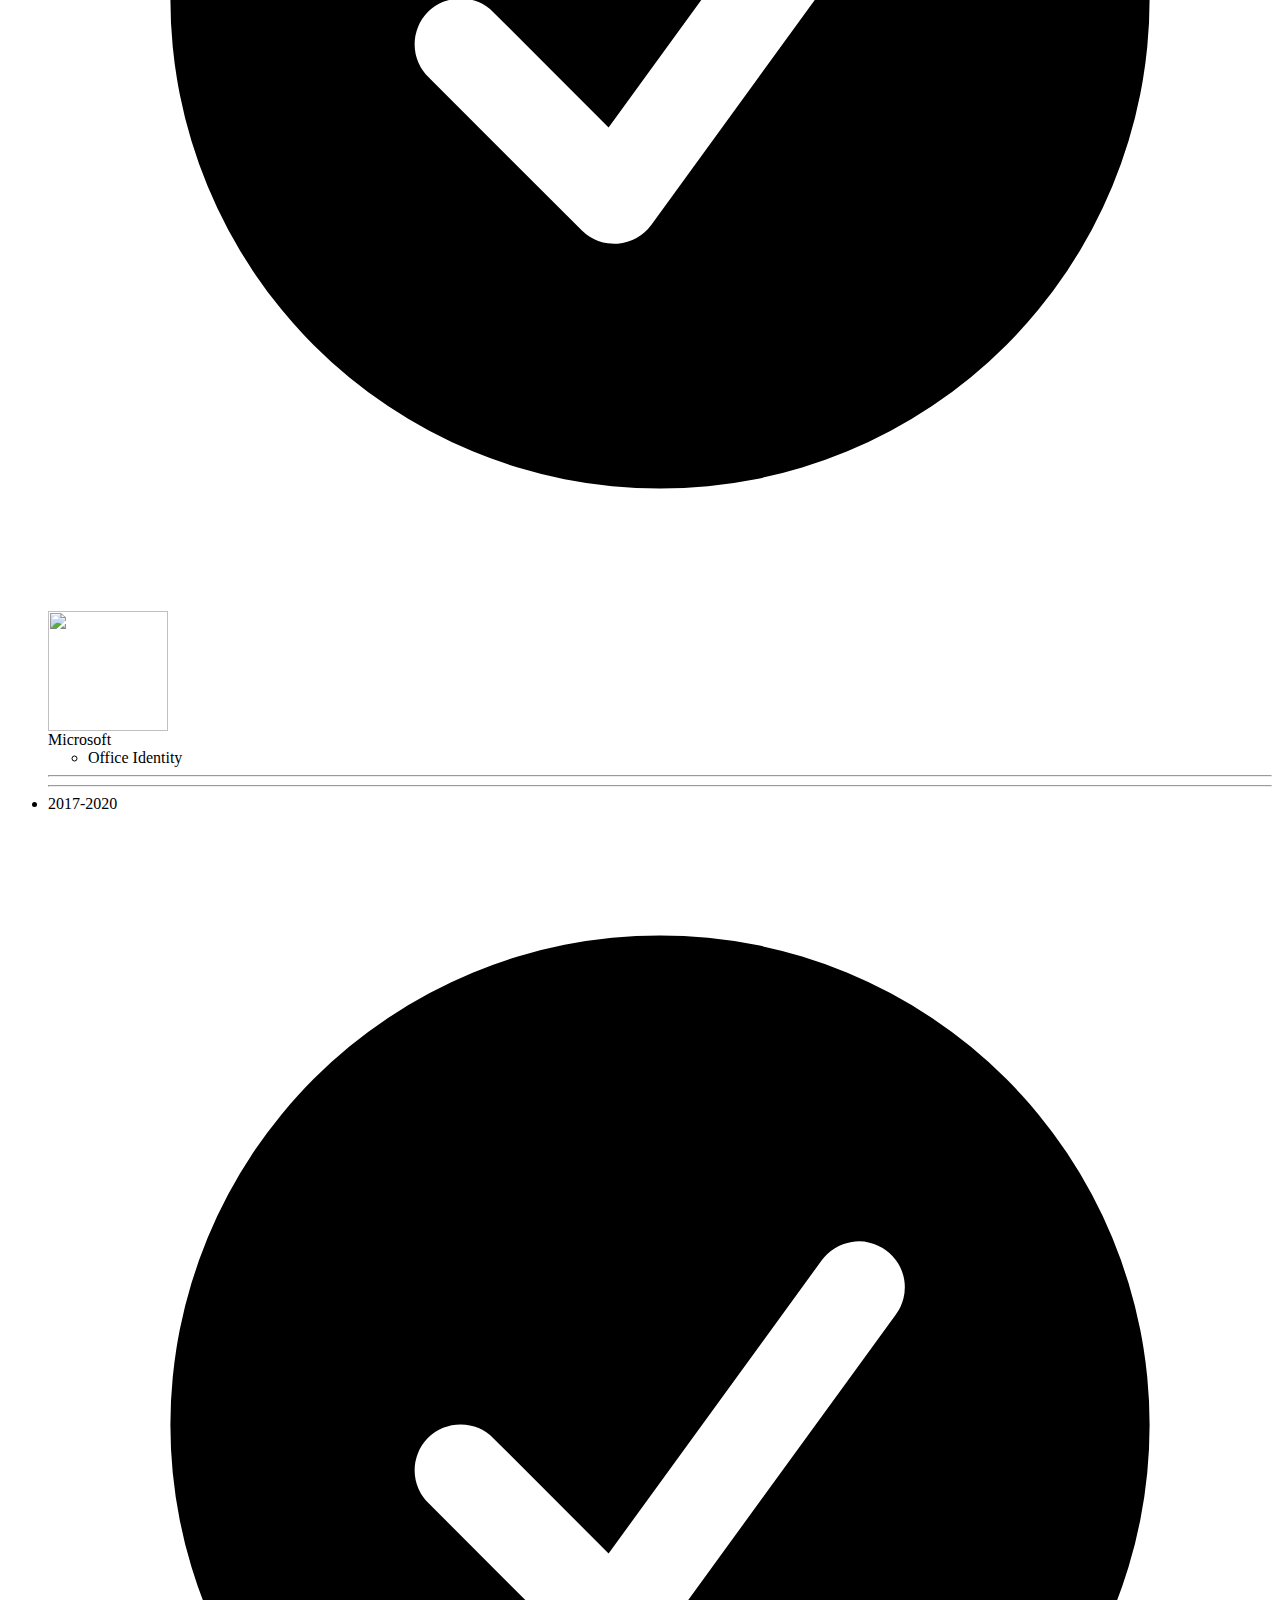
==== commit 835445fb: "Stable revision" ====
--- a/src/main/resources/templates/index.html
+++ b/src/main/resources/templates/index.html
@@ -16,10 +16,40 @@
                 <ul tabindex="0" class="menu menu-sm dropdown-content bg-base-100 rounded-box z-[1] mt-3 w-40 p-2 shadow">
                     <li>
                         <a>
-                            <svg xmlns="http://www.w3.org/2000/svg" fill="none" viewBox="0 0 24 24" stroke-width="1.5" stroke="currentColor" class="size-6">
-                                <path stroke-linecap="round" stroke-linejoin="round" d="M17.25 6.75 22.5 12l-5.25 5.25m-10.5 0L1.5 12l5.25-5.25m7.5-3-4.5 16.5" />
-                            </svg>
-                            About
+                            <label class="grid cursor-pointer place-items-center">
+                                <input
+                                        type="checkbox"
+                                        value="dracula"
+                                        class="toggle theme-controller bg-base-content col-span-2 col-start-1 row-start-1" />
+                                <svg
+                                        class="stroke-base-100 fill-base-100 col-start-1 row-start-1"
+                                        xmlns="http://www.w3.org/2000/svg"
+                                        width="14"
+                                        height="14"
+                                        viewBox="0 0 24 24"
+                                        fill="none"
+                                        stroke="currentColor"
+                                        stroke-width="2"
+                                        stroke-linecap="round"
+                                        stroke-linejoin="round">
+                                    <circle cx="12" cy="12" r="5" />
+                                    <path
+                                            d="M12 1v2M12 21v2M4.2 4.2l1.4 1.4M18.4 18.4l1.4 1.4M1 12h2M21 12h2M4.2 19.8l1.4-1.4M18.4 5.6l1.4-1.4" />
+                                </svg>
+                                <svg
+                                        class="stroke-base-100 fill-base-100 col-start-2 row-start-1"
+                                        xmlns="http://www.w3.org/2000/svg"
+                                        width="14"
+                                        height="14"
+                                        viewBox="0 0 24 24"
+                                        fill="none"
+                                        stroke="currentColor"
+                                        stroke-width="2"
+                                        stroke-linecap="round"
+                                        stroke-linejoin="round">
+                                    <path d="M21 12.79A9 9 0 1 1 11.21 3 7 7 0 0 0 21 12.79z"></path>
+                                </svg>
+                            </label>
                         </a>
                     </li>
                 </ul>
@@ -30,48 +60,26 @@
                 </svg>
             </a>
         </div>
+        <div class="navbar-center">
+        </div>
         <div class="navbar-end">
-            <label class="grid cursor-pointer place-items-center">
-                <input
-                        type="checkbox"
-                        value="dracula"
-                        class="toggle theme-controller bg-base-content col-span-2 col-start-1 row-start-1" />
-                <svg
-                        class="stroke-base-100 fill-base-100 col-start-1 row-start-1"
-                        xmlns="http://www.w3.org/2000/svg"
-                        width="14"
-                        height="14"
-                        viewBox="0 0 24 24"
-                        fill="none"
-                        stroke="currentColor"
-                        stroke-width="2"
-                        stroke-linecap="round"
-                        stroke-linejoin="round">
-                    <circle cx="12" cy="12" r="5" />
-                    <path
-                            d="M12 1v2M12 21v2M4.2 4.2l1.4 1.4M18.4 18.4l1.4 1.4M1 12h2M21 12h2M4.2 19.8l1.4-1.4M18.4 5.6l1.4-1.4" />
-                </svg>
-                <svg
-                        class="stroke-base-100 fill-base-100 col-start-2 row-start-1"
-                        xmlns="http://www.w3.org/2000/svg"
-                        width="14"
-                        height="14"
-                        viewBox="0 0 24 24"
-                        fill="none"
-                        stroke="currentColor"
-                        stroke-width="2"
-                        stroke-linecap="round"
-                        stroke-linejoin="round">
-                    <path d="M21 12.79A9 9 0 1 1 11.21 3 7 7 0 0 0 21 12.79z"></path>
-                </svg>
-            </label>
+            <a href="/#about">
+                <button class="btn btn-ghost">
+                    <div class="avatar">
+                        <div class="w-7">
+                            <!-- <svg height="200px" width="200px" version="1.1" id="Layer_1" xmlns="http://www.w3.org/2000/svg" xmlns:xlink="http://www.w3.org/1999/xlink" viewBox="0 0 512 512" xml:space="preserve" fill="#000000"><g id="SVGRepo_bgCarrier" stroke-width="0"></g><g id="SVGRepo_tracerCarrier" stroke-linecap="round" stroke-linejoin="round"></g><g id="SVGRepo_iconCarrier"> <path style="fill:#0b9cc1;" d="M504.082,39.588v432.825c0,17.524-14.146,31.67-31.67,31.67H39.588 c-17.524,0-31.67-14.146-31.67-31.67V39.588c0-17.524,14.146-31.67,31.67-31.67h432.825 C489.937,7.918,504.082,22.064,504.082,39.588z"></path> <path style="fill:#0b9cc1;" d="M63.932,7.918H39.588c-17.524,0-31.67,14.146-31.67,31.67v432.825c0,17.524,14.146,31.67,31.67,31.67 h432.825c17.524,0,31.67-14.146,31.67-31.67v-28.682C280.266,406.241,103.592,230.986,63.932,7.918z"></path> <g> <polygon style="fill:#FFFFFF;" points="58.062,87.093 42.227,87.093 42.227,42.227 87.093,42.227 87.093,58.062 58.062,58.062 "></polygon> <polygon style="fill:#FFFFFF;" points="469.773,87.093 453.938,87.093 453.938,58.062 424.907,58.062 424.907,42.227 469.773,42.227 "></polygon> <polygon style="fill:#FFFFFF;" points="87.093,469.773 42.227,469.773 42.227,424.907 58.062,424.907 58.062,453.938 87.093,453.938 "></polygon> <polygon style="fill:#FFFFFF;" points="469.773,469.773 424.907,469.773 424.907,453.938 453.938,453.938 453.938,424.907 469.773,424.907 "></polygon> </g> <path style="fill:#9e9e9e;" d="M403.794,400.182c0,0,0,8.556,0,19.446H256H108.206c0-10.89,0-19.446,0-19.446 s0.7-42.549,73.897-66.119c0,0,26.525-13.846,35.004-23.259c1.4,1.556,17.035,19.368,38.893,19.368 c22.869,0,38.893-19.446,38.893-19.446c8.479,9.49,35.004,23.336,35.004,23.336C403.561,357.4,403.794,400.182,403.794,400.182z"></path> <path style="fill:#FFE1B2;" d="M171.446,217.151c-0.623-4.979-1.011-10.112-1.011-15.324v-42.782c0,0,81.52-3.889,81.675-27.148 c0,0,38.426,27.148,89.454,27.148v42.782c0,5.212-0.388,10.346-1.011,15.324v0.078c-4.201,30.415-20.691,55.85-45.661,68.763 c-0.155,0.155-0.389,0.233-0.545,0.311c-11.202,5.678-24.114,8.868-38.348,8.868c-14.235,0-27.148-3.189-38.348-8.868 c-0.155-0.078-0.388-0.155-0.545-0.311c-24.97-12.913-41.46-38.348-45.661-68.763v-0.078H171.446z"></path> <path style="fill:#FFD7A3;" d="M217.107,310.728v-24.736c0.155,0.155,0.388,0.233,0.545,0.311 c11.201,5.678,24.114,8.868,38.348,8.868c14.235,0,27.148-3.189,38.348-8.868c0.155-0.078,0.389-0.155,0.545-0.311v24.736 c0,0-16.024,19.447-38.893,19.447c-21.858,0-37.493-17.813-38.893-19.368L217.107,310.728L217.107,310.728z"></path> <path style="fill:#A97C50;" d="M256,61.813c89.454,0,85.565,97.232,85.565,97.232c-51.028,0-89.454-27.148-89.454-27.148 c-0.155,23.259-81.675,27.148-81.675,27.148S166.391,61.813,256,61.813z"></path> <path style="fill:#9e9e9e;" d="M217.107,310.806c-8.479,9.411-35.004,23.257-35.004,23.257 c-73.197,23.569-73.897,66.119-73.897,66.119s0,8.556,0,19.446H256v-89.454C234.142,330.175,218.507,312.361,217.107,310.806z"></path> <path style="fill:#8A6640;" d="M170.435,159.045c0,0,81.52-3.889,81.675-27.148c0,0,1.354,0.956,3.889,2.509V61.813 C166.391,61.813,170.435,159.045,170.435,159.045z"></path> <g> <path style="fill:#231F20;" d="M472.412,0H39.588C17.758,0,0,17.758,0,39.588v432.825C0,494.242,17.758,512,39.588,512h432.825 C494.242,512,512,494.242,512,472.412V39.588C512,17.758,494.242,0,472.412,0z M496.165,472.412 c0,13.097-10.656,23.753-23.753,23.753H39.588c-13.097,0-23.753-10.656-23.753-23.753V39.588c0-13.097,10.656-23.753,23.753-23.753 h432.825c13.097,0,23.753,10.656,23.753,23.753V472.412z"></path> <path style="fill:#231F20;" d="M332.96,326.73c-8.847-4.661-23.377-13.244-30.151-19.299v-16.787 c24.696-14.571,41.211-40.648,45.587-72.332l0.074-0.617v-0.058c0.681-5.58,1.011-10.757,1.011-15.811c0,0,0.056-44.779,0-47.155 v-3.545h-0.137c-0.807-15.274-5.261-48.428-27.861-71.948C305.363,62.401,283.331,53.894,256,53.894 c-27.403,0-49.474,8.523-65.601,25.334c-22.741,23.707-27.039,57.163-27.774,72.265l-0.109,0.005v2.937 c-0.06,2.484,0,47.392,0,47.392c0,5.052,0.33,10.229,1.011,15.811l0.074,0.675c4.376,31.683,20.892,57.76,45.587,72.331v16.86 c-7.422,6.621-23.406,15.665-30.169,19.235c-77.057,25.069-78.699,71.35-78.731,73.313l0,27.494h311.423v-27.407 C411.7,398.163,410.554,351.576,332.96,326.73z M217.194,310.728l-0.043,0.039h-0.087l-0.043-0.039H217.194z M225.025,298.006 c9.714,3.371,20.085,5.082,30.975,5.082c10.898,0,21.276-1.714,30.975-5.079v9.632c-4.32,4.377-16.024,14.616-30.975,14.616 c-14.434,0-26.155-9.857-30.975-14.62L225.025,298.006L225.025,298.006z M201.893,90.123C214.911,76.591,233.115,69.73,256,69.73 c22.817,0,40.985,6.847,53.999,20.352c18.434,19.129,22.548,47.252,23.435,60.793c-43.725-2.604-76.418-25.207-76.755-25.445 l-12.383-8.748l-0.102,15.163c-0.015,2.225-6.209,9.178-34.321,14.543c-11.741,2.241-23.609,3.495-31.296,4.145 C179.488,136.875,183.645,109.089,201.893,90.123z M179.364,216.674l-0.061-0.506c-0.641-5.112-0.95-9.803-0.95-14.341v-35.38 c7.928-0.631,21.053-1.95,34.341-4.477c22.263-4.234,36.528-10.326,43.1-18.469c13.44,7.689,42.099,21.428,77.854,23.257v35.068 c0,4.538-0.31,9.23-0.95,14.341l-0.034,0.314c-3.982,28.163-19.062,50.921-41.408,62.477l-1.092,0.565l-0.04,0.04 c-10.321,5.103-21.797,7.69-34.124,7.69c-12.304,0-23.763-2.577-34.123-7.691l-1.132-0.604 C198.449,267.43,183.389,244.749,179.364,216.674z M395.876,411.711H116.124v-11.375c0.124-2.332,3.098-37.706,68.406-58.736 l1.237-0.517c2.344-1.222,19.868-10.476,31.096-19.389c7.758,6.894,21.633,16.4,39.137,16.4c17.789,0,31.758-9.798,39.169-16.422 c11.237,8.954,28.723,18.189,31.064,19.412l1.273,0.529c65.976,20.901,68.293,56.636,68.371,58.669V411.711z"></path> <polygon style="fill:#231F20;" points="271.556,217.245 263.918,217.245 263.918,194.048 248.082,194.048 248.082,233.08 271.556,233.08 "></polygon> </g> </g></svg> -->
+                            <svg version="1.1" id="Layer_1" xmlns="http://www.w3.org/2000/svg" xmlns:xlink="http://www.w3.org/1999/xlink" viewBox="0 0 512 512" xml:space="preserve" fill="#000000"><g id="SVGRepo_bgCarrier" stroke-width="0"></g><g id="SVGRepo_tracerCarrier" stroke-linecap="round" stroke-linejoin="round"></g><g id="SVGRepo_iconCarrier"> <path style="fill:#ECEDEF;" d="M503.983,486.881H8.017V136.284c0-18.891,15.314-34.205,34.205-34.205h427.557 c18.891,0,34.205,15.314,34.205,34.205V486.881z"></path> <path style="fill:#0b95b7;" d="M503.983,136.284c0-18.891-15.314-34.205-34.205-34.205H42.221 c-18.891,0-34.205,15.314-34.205,34.205v34.205h495.967V136.284z"></path> <path style="fill:#D9DCDF;" d="M67.875,102.079H42.221c-18.891,0-34.205,15.314-34.205,34.205v350.597H33.67V136.284 C33.67,117.393,48.984,102.079,67.875,102.079z"></path> <path style="fill:#0b95b7;" d="M67.875,102.079H42.221c-18.891,0-34.205,15.314-34.205,34.205v34.205H33.67v-34.205 C33.67,117.393,48.984,102.079,67.875,102.079z"></path> <g> <circle style="fill:#8E959F;" cx="127.733" cy="256" r="51.307"></circle> <path style="fill:#8E959F;" d="M204.693,452.676H50.772v-94.063c0-18.891,15.314-34.205,34.205-34.205h85.511 c18.891,0,34.205,15.314,34.205,34.205V452.676z"></path> </g> <path style="fill:#0b95b7;" d="M202.039,102.435l3.35,43.549c0.322,4.176,3.804,7.402,7.993,7.402h85.236 c4.189,0,7.671-3.225,7.993-7.402l3.35-43.549C309.961,102.435,202.039,102.435,202.039,102.435z"></path> <path style="fill:#ffffff;" d="M213.244,25.119l8.551,111.165h68.409l8.551-111.165H213.244z M256,84.977 c-9.446,0-17.102-7.658-17.102-17.102S246.554,50.772,256,50.772c9.446,0,17.102,7.658,17.102,17.102S265.446,84.977,256,84.977z"></path> <rect x="256" y="204.693" style="fill:#B3B9BF;" width="205.228" height="34.205"></rect> <path d="M469.779,94.063H301.493l5.256-68.329c0.353-4.59-3.394-8.631-7.993-8.631h-85.511c-4.599,0-8.346,4.041-7.993,8.631 l5.256,68.329H42.221C18.941,94.063,0,113.003,0,136.284v256.534c0,4.428,3.589,8.017,8.017,8.017s8.017-3.588,8.017-8.017V178.505 h376.785c4.427,0,8.017-3.588,8.017-8.017c0-4.428-3.589-8.017-8.017-8.017H16.033v-26.188c0-14.441,11.748-26.188,26.188-26.188 H211.74l2.062,26.803c0.322,4.176,3.804,7.402,7.993,7.402h68.409c4.189,0,7.671-3.226,7.993-7.402l2.062-26.803h169.519 c14.44,0,26.188,11.747,26.188,26.188v26.188h-60.392c-4.427,0-8.017,3.588-8.017,8.017c0,4.428,3.589,8.017,8.017,8.017h60.392 v300.359H16.033v-43.29c0-4.428-3.589-8.017-8.017-8.017S0,431.146,0,435.574v51.307c0,4.428,3.589,8.017,8.017,8.017h495.967 c4.427,0,8.017-3.588,8.017-8.017V136.284C512,113.003,493.059,94.063,469.779,94.063z M282.781,128.267H229.22l-7.318-95.132H290.1 L282.781,128.267z"></path> <path d="M127.733,315.324c32.711,0,59.324-26.612,59.324-59.324s-26.612-59.324-59.324-59.324S68.409,223.289,68.409,256 S95.021,315.324,127.733,315.324z M127.733,212.71c23.871,0,43.29,19.42,43.29,43.29s-19.42,43.29-43.29,43.29 s-43.29-19.42-43.29-43.29S103.862,212.71,127.733,212.71z"></path> <path d="M42.756,358.614v94.063c0,4.428,3.589,8.017,8.017,8.017h153.921c4.427,0,8.017-3.588,8.017-8.017v-94.063 c0-23.281-18.941-42.221-42.221-42.221H84.977C61.697,316.392,42.756,335.333,42.756,358.614z M58.789,358.614 c0-14.441,11.748-26.188,26.188-26.188h85.511c14.44,0,26.188,11.747,26.188,26.188v86.046H58.789V358.614z"></path> <path d="M461.228,290.739h-85.511c-4.427,0-8.017,3.588-8.017,8.017s3.589,8.017,8.017,8.017h85.511 c4.427,0,8.017-3.588,8.017-8.017S465.655,290.739,461.228,290.739z"></path> <path d="M256,375.182h205.228c4.427,0,8.017-3.588,8.017-8.017c0-4.428-3.589-8.017-8.017-8.017H256 c-4.427,0-8.017,3.588-8.017,8.017C247.983,371.593,251.573,375.182,256,375.182z"></path> <path d="M256,443.591h119.716c4.427,0,8.017-3.588,8.017-8.017s-3.589-8.017-8.017-8.017H256c-4.427,0-8.017,3.588-8.017,8.017 S251.573,443.591,256,443.591z"></path> <path d="M256,306.772h85.511c4.427,0,8.017-3.588,8.017-8.017s-3.589-8.017-8.017-8.017H256c-4.427,0-8.017,3.588-8.017,8.017 S251.573,306.772,256,306.772z"></path> <path d="M256,92.994c13.851,0,25.119-11.268,25.119-25.119S269.851,42.756,256,42.756s-25.119,11.268-25.119,25.119 S242.149,92.994,256,92.994z M256,58.789c5.01,0,9.086,4.076,9.086,9.086S261.01,76.96,256,76.96c-5.01,0-9.086-4.076-9.086-9.086 S250.99,58.789,256,58.789z"></path> <path d="M469.244,204.693c0-4.428-3.589-8.017-8.017-8.017H256c-4.427,0-8.017,3.588-8.017,8.017v34.205 c0,4.428,3.589,8.017,8.017,8.017h205.228c4.427,0,8.017-3.588,8.017-8.017V204.693z M453.211,230.881H264.017V212.71h189.194 V230.881z"></path> </g></svg>
+                        </div>
+                    </div>
+                </button>
+            </a>
         </div>
     </div>
 </head>
 <style>
     .theme-color {
         fill: rgb(8 145 178);
-        color: rgb(8 145 178);
+        color: rgb(8, 145, 178);
     }
 </style>
 
@@ -98,13 +106,6 @@
                     <svg xmlns="http://www.w3.org/2000/svg" fill="none" viewBox="0 0 24 24" stroke-width="1.5" stroke="currentColor" class="size-8 inline">
                         <path stroke-linecap="round" stroke-linejoin="round" d="M11.42 15.17 17.25 21A2.652 2.652 0 0 0 21 17.25l-5.877-5.877M11.42 15.17l2.496-3.03c.317-.384.74-.626 1.208-.766M11.42 15.17l-4.655 5.653a2.548 2.548 0 1 1-3.586-3.586l6.837-5.63m5.108-.233c.55-.164 1.163-.188 1.743-.14a4.5 4.5 0 0 0 4.486-6.336l-3.276 3.277a3.004 3.004 0 0 1-2.25-2.25l3.276-3.276a4.5 4.5 0 0 0-6.336 4.486c.091 1.076-.071 2.264-.904 2.95l-.102.085m-1.745 1.437L5.909 7.5H4.5L2.25 3.75l1.5-1.5L7.5 4.5v1.409l4.26 4.26m-1.745 1.437 1.745-1.437m6.615 8.206L15.75 15.75M4.867 19.125h.008v.008h-.008v-.008Z" />
                     </svg>
-                </button>
-            </a>
-            <a href="#about">
-                <button class="btn btn-ghost">
-                    <<svg xmlns="http://www.w3.org/2000/svg" fill="none" viewBox="0 0 24 24" stroke-width="1.5" stroke="currentColor" class="size-6">
-                    <path stroke-linecap="round" stroke-linejoin="round" d="M20.25 14.15v4.25c0 1.094-.787 2.036-1.872 2.18-2.087.277-4.216.42-6.378.42s-4.291-.143-6.378-.42c-1.085-.144-1.872-1.086-1.872-2.18v-4.25m16.5 0a2.18 2.18 0 0 0 .75-1.661V8.706c0-1.081-.768-2.015-1.837-2.175a48.114 48.114 0 0 0-3.413-.387m4.5 8.006c-.194.165-.42.295-.673.38A23.978 23.978 0 0 1 12 15.75c-2.648 0-5.195-.429-7.577-1.22a2.016 2.016 0 0 1-.673-.38m0 0A2.18 2.18 0 0 1 3 12.489V8.706c0-1.081.768-2.015 1.837-2.175a48.111 48.111 0 0 1 3.413-.387m7.5 0V5.25A2.25 2.25 0 0 0 13.5 3h-3a2.25 2.25 0 0 0-2.25 2.25v.894m7.5 0a48.667 48.667 0 0 0-7.5 0M12 12.75h.008v.008H12v-.008Z" />
-                </svg>>
                 </button>
             </a>
         </div>
@@ -199,7 +200,7 @@
     </div>
 </div>
 
-<div role="alert" class="alert shadow-lg mx-auto w-10/12 mt-10 mb-10">
+<div role="alert" class="alert shadow-lg mx-auto w-10/12 mt-10 mb-10 max-w-3xl">
     <svg
             xmlns="http://www.w3.org/2000/svg"
             fill="none"
@@ -290,7 +291,7 @@
             </svg>
         </div>
         <div class="timeline-end mb-10 timeline-box bg-base-100 shadow-xl card border-2 border-base-content/5 card-compact transition-all duration-200 hover:shadow hover:-translate-y-1">
-            <img src = "ibm-icon.png" width="150px" "margin-left: auto; margin-right: auto"/>
+            <img src = "ibm-icon.png" width="150px"/>
             <div class="divider"></div>
             <div class="text-lg font-black">IBM - Bluewolf</div>
             <ul class="font-mono text-sm">
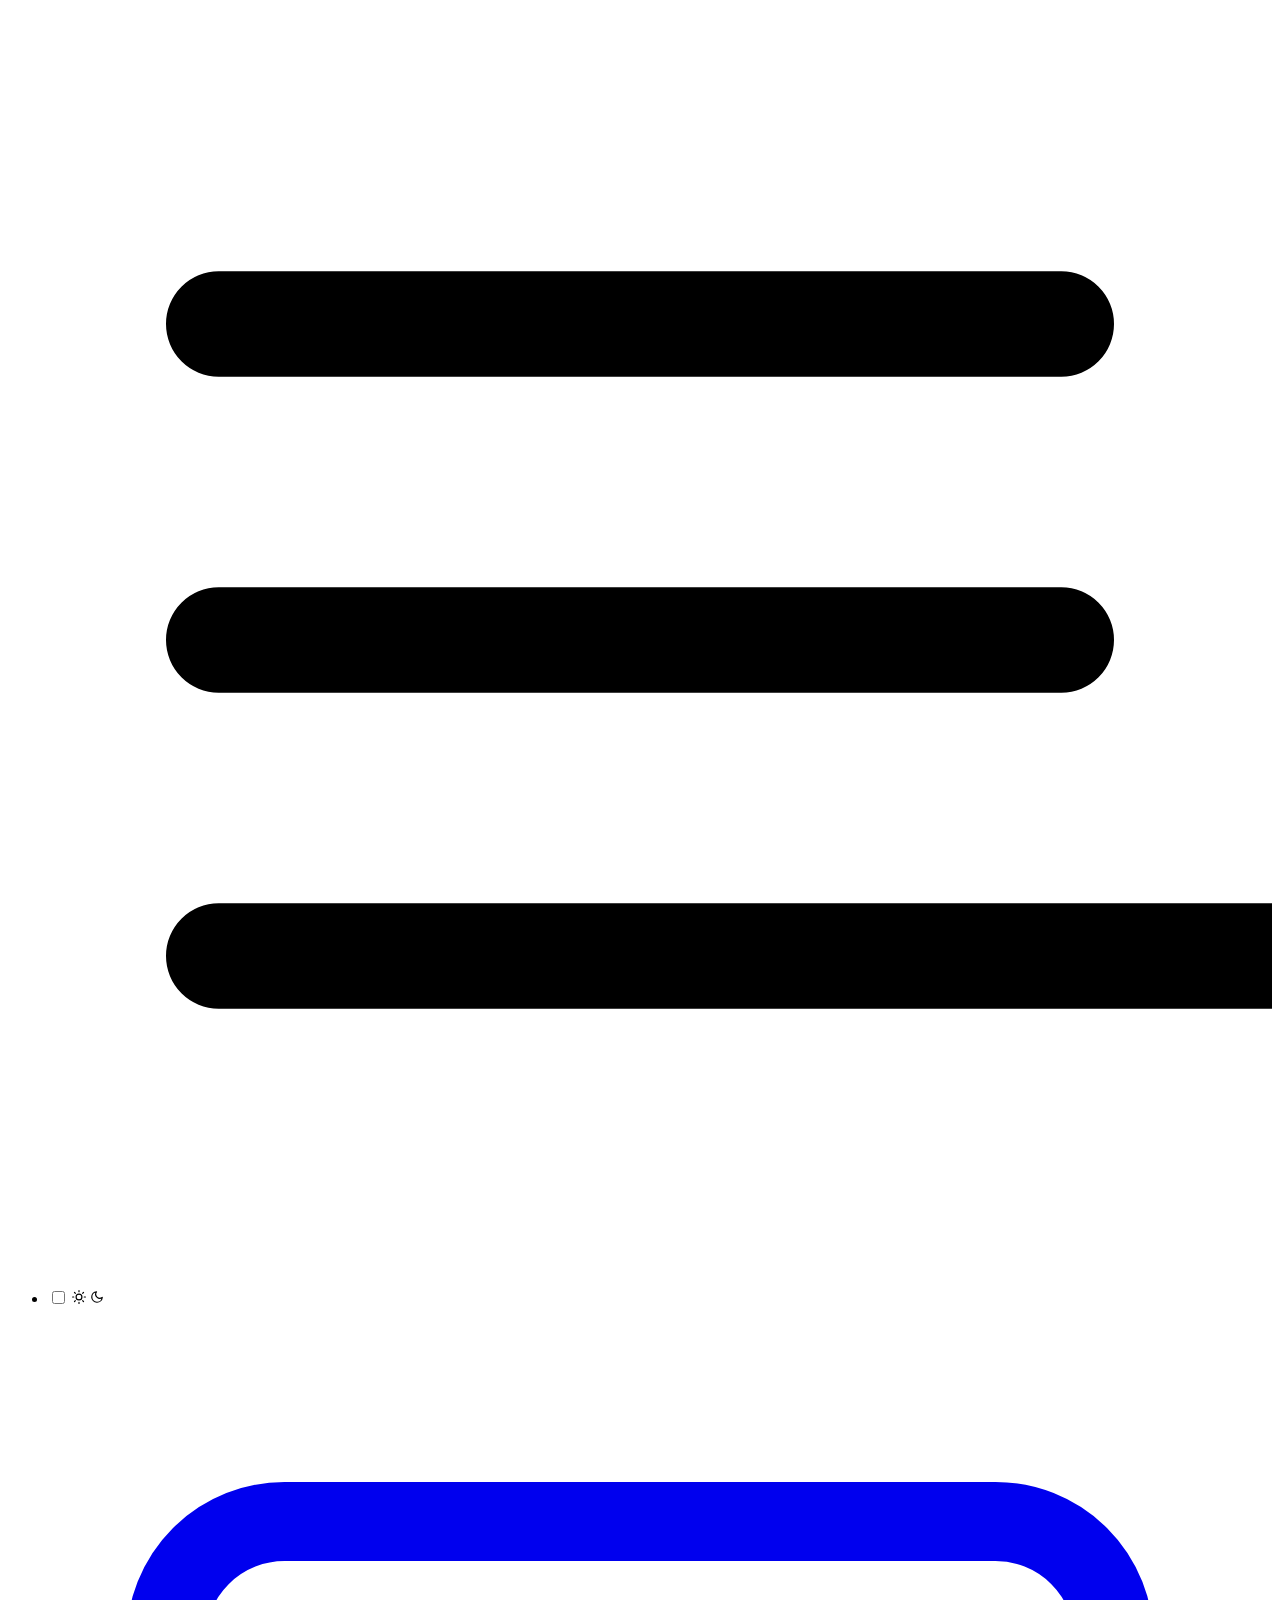
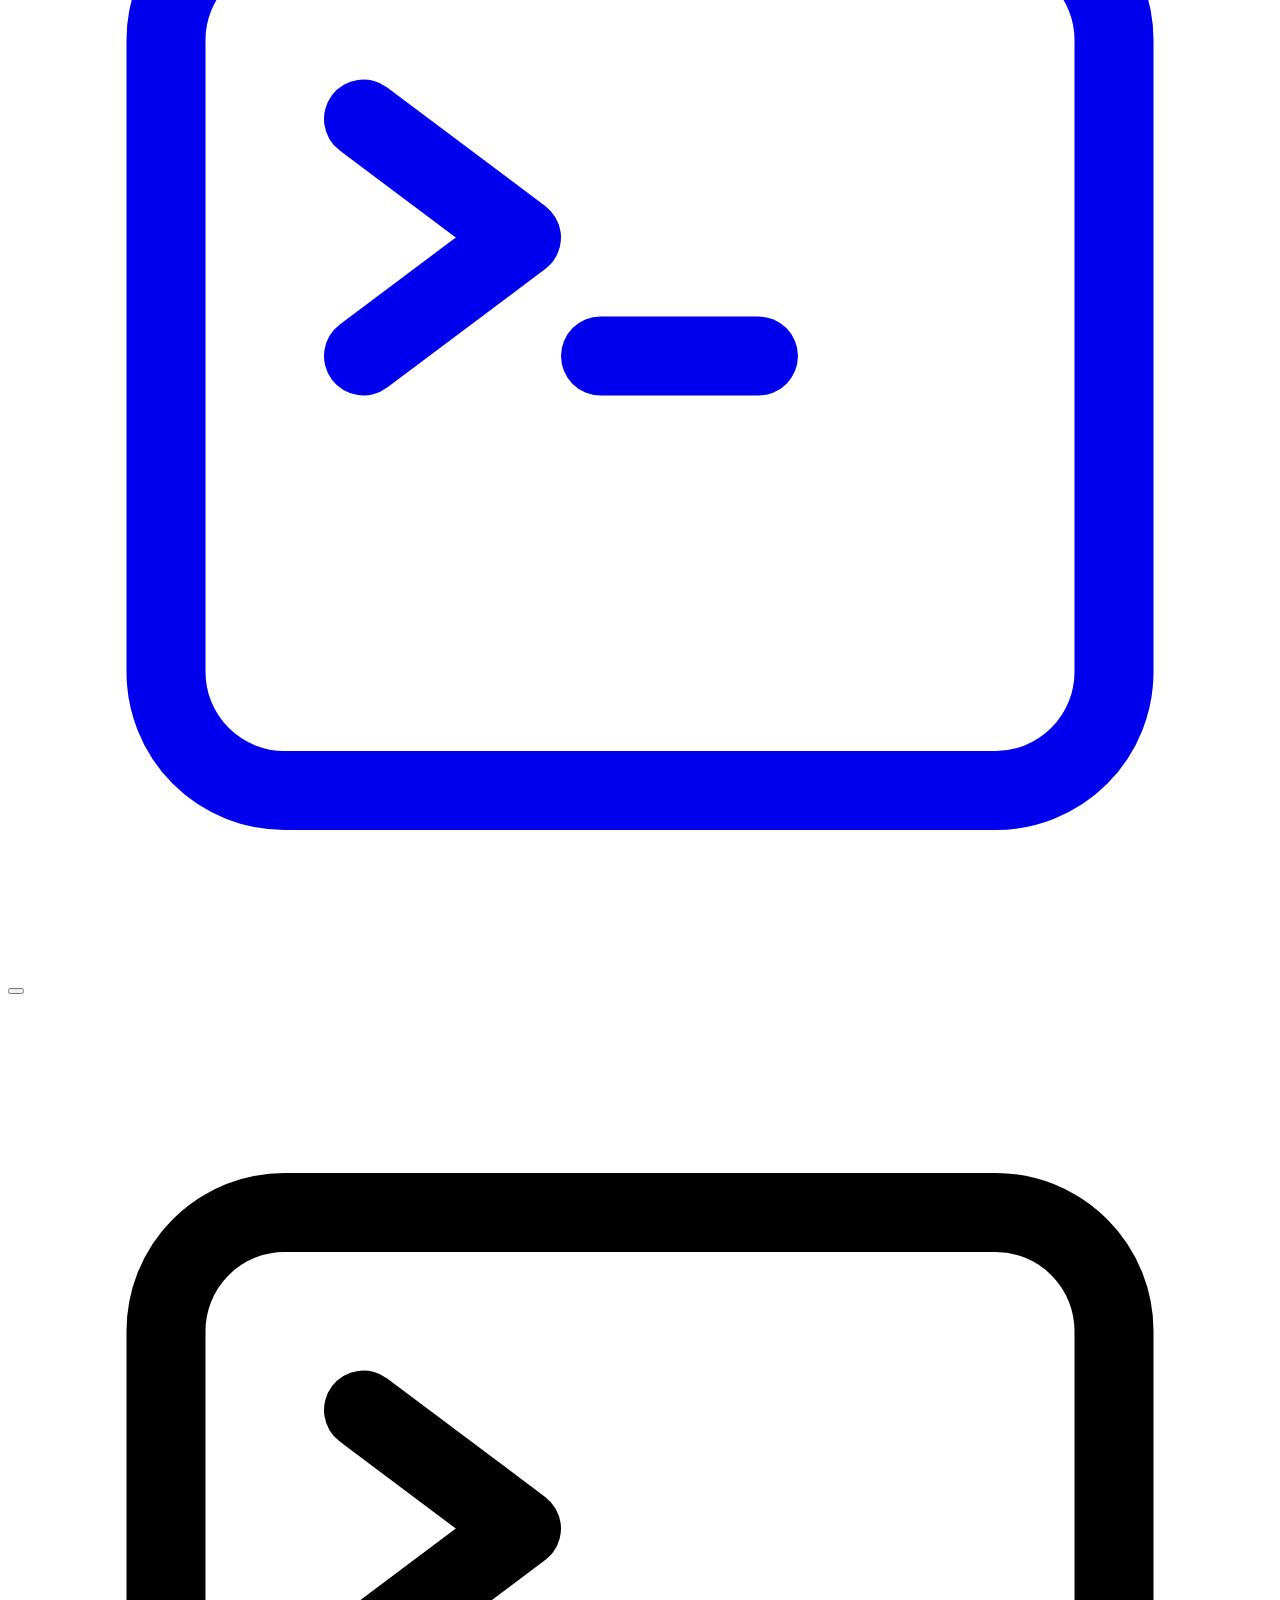
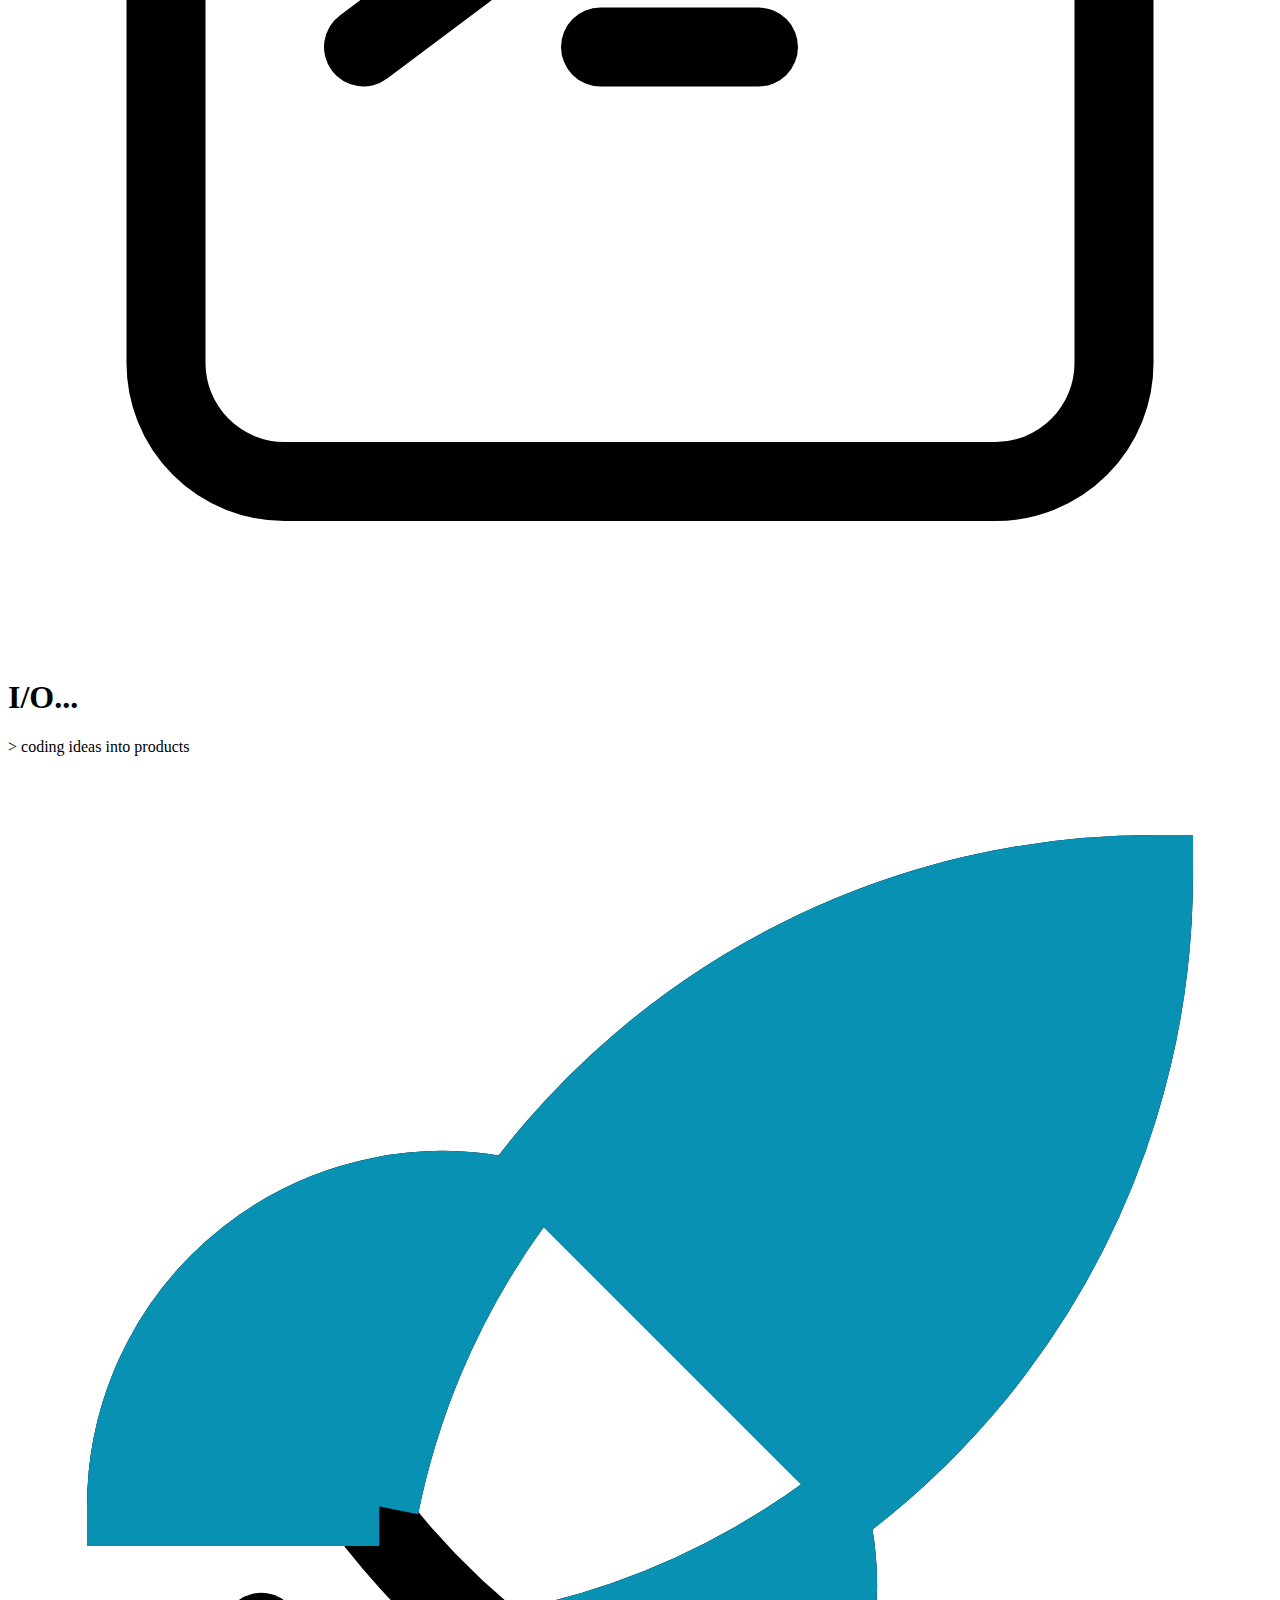
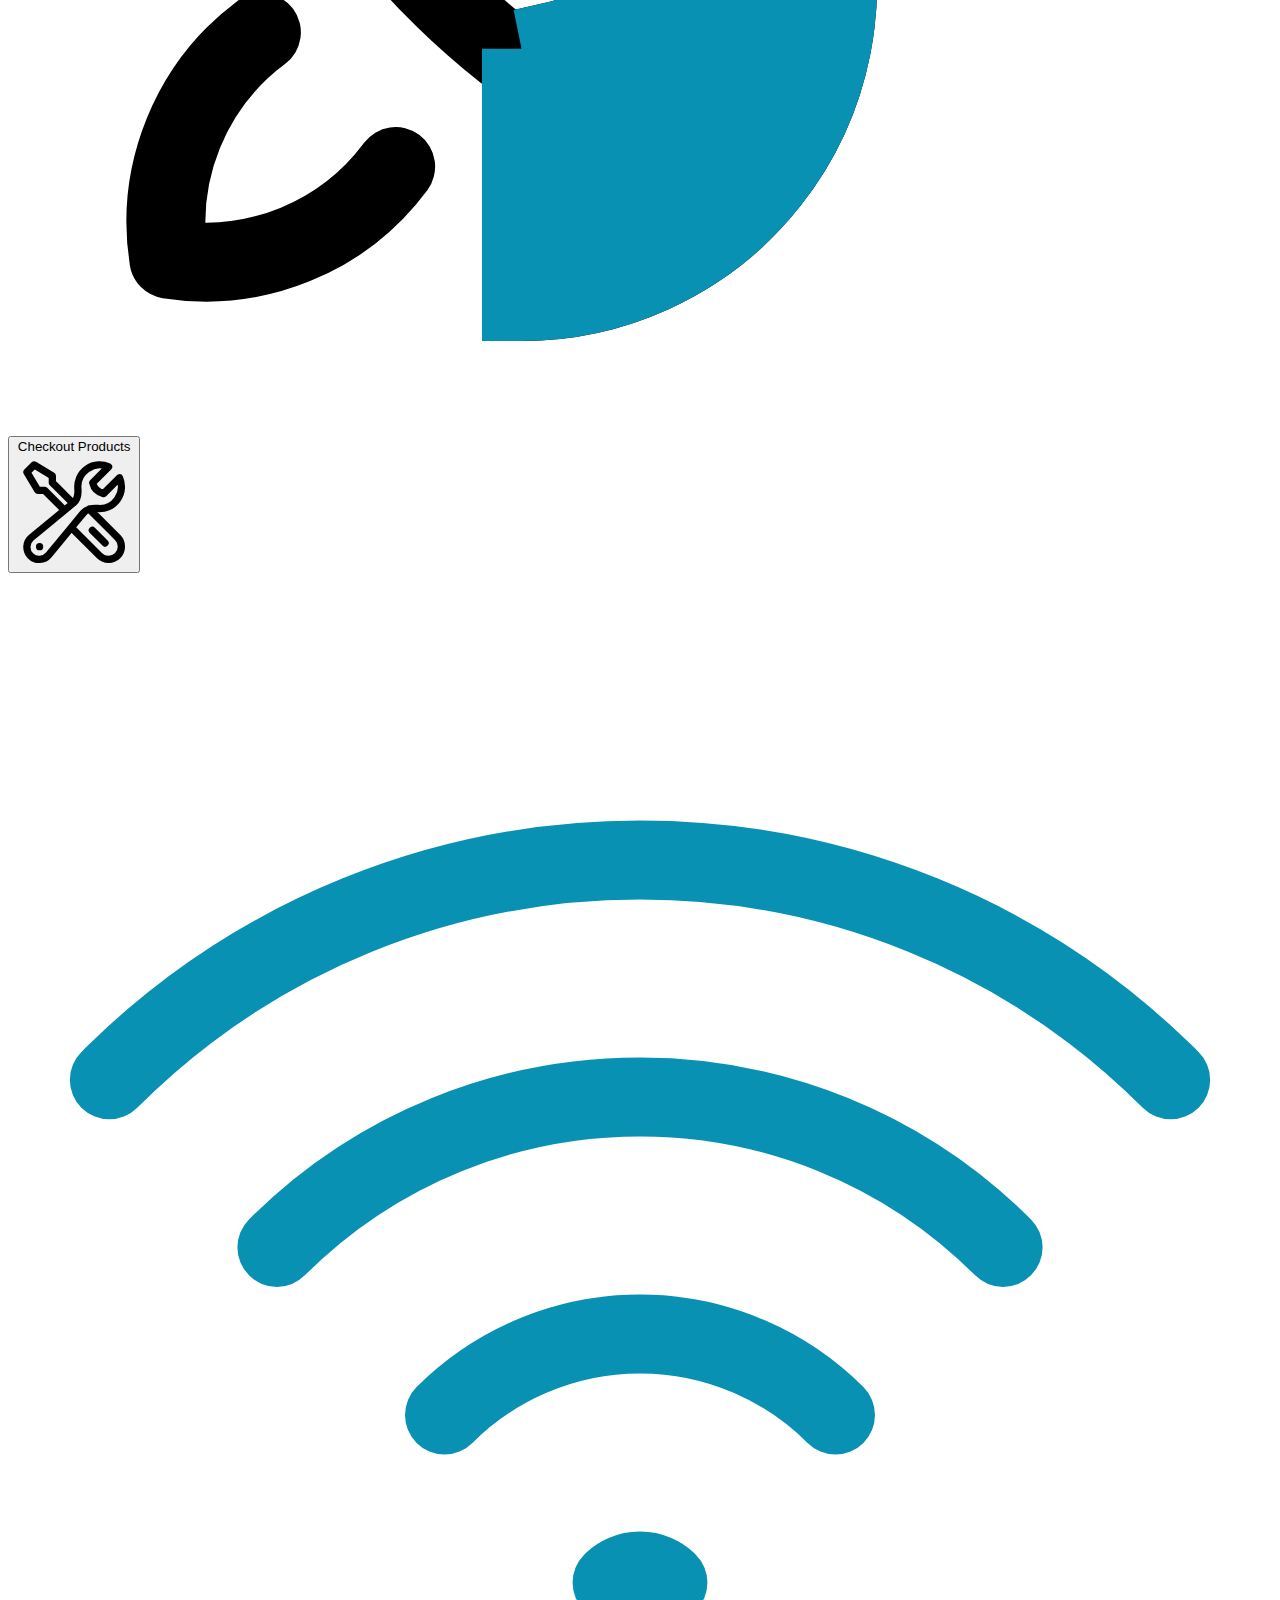
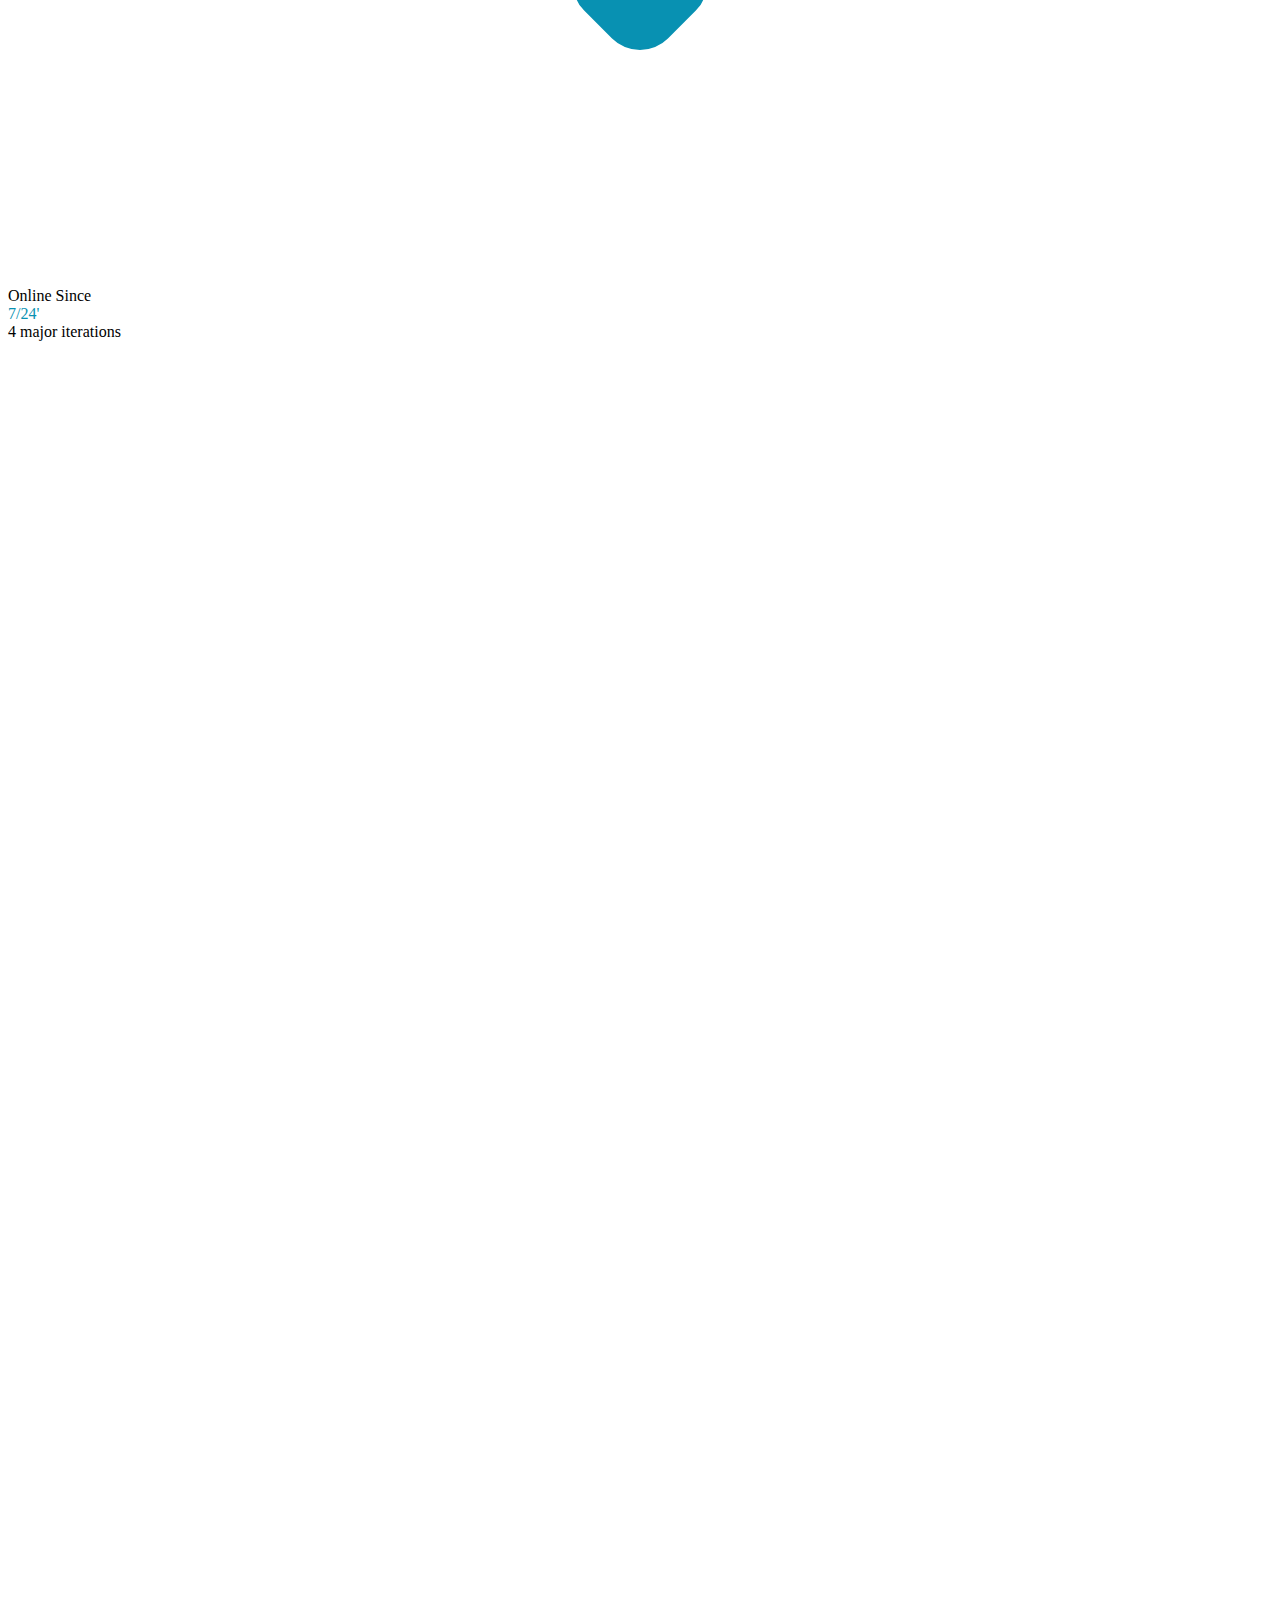
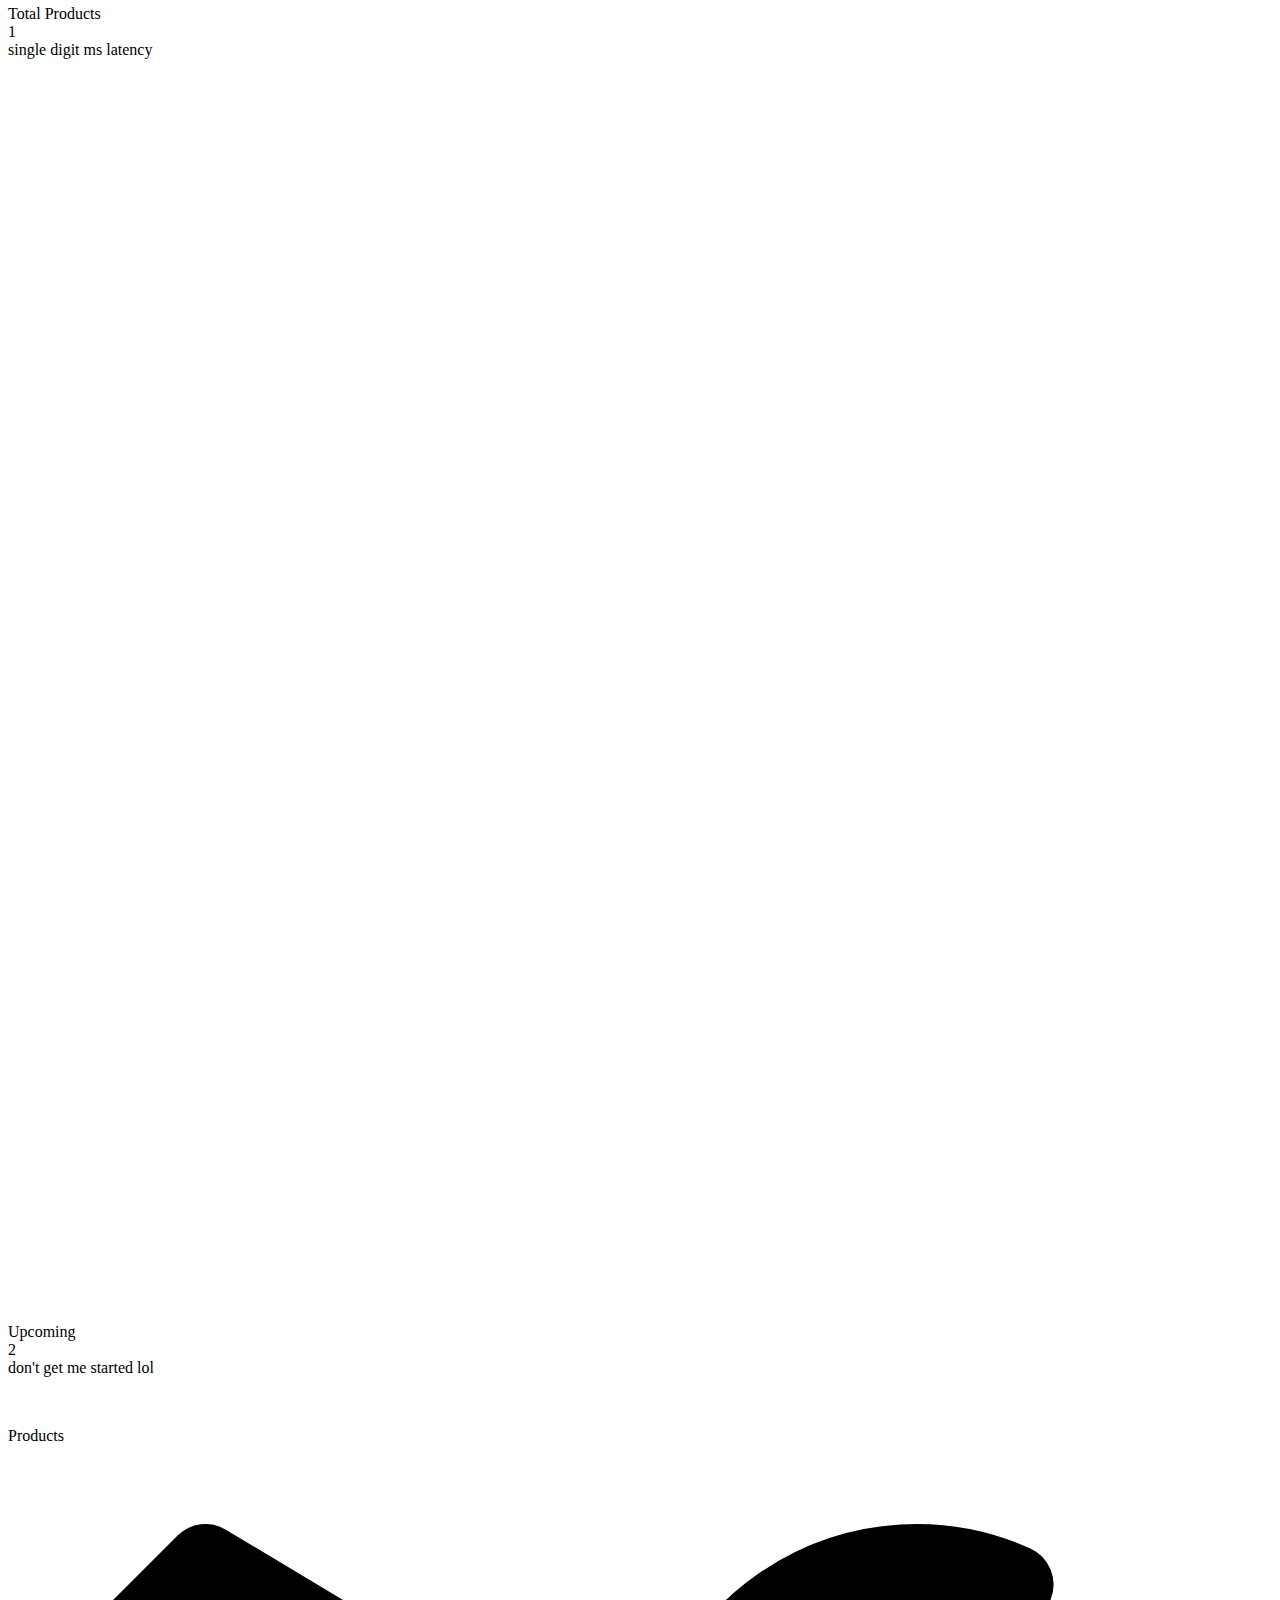
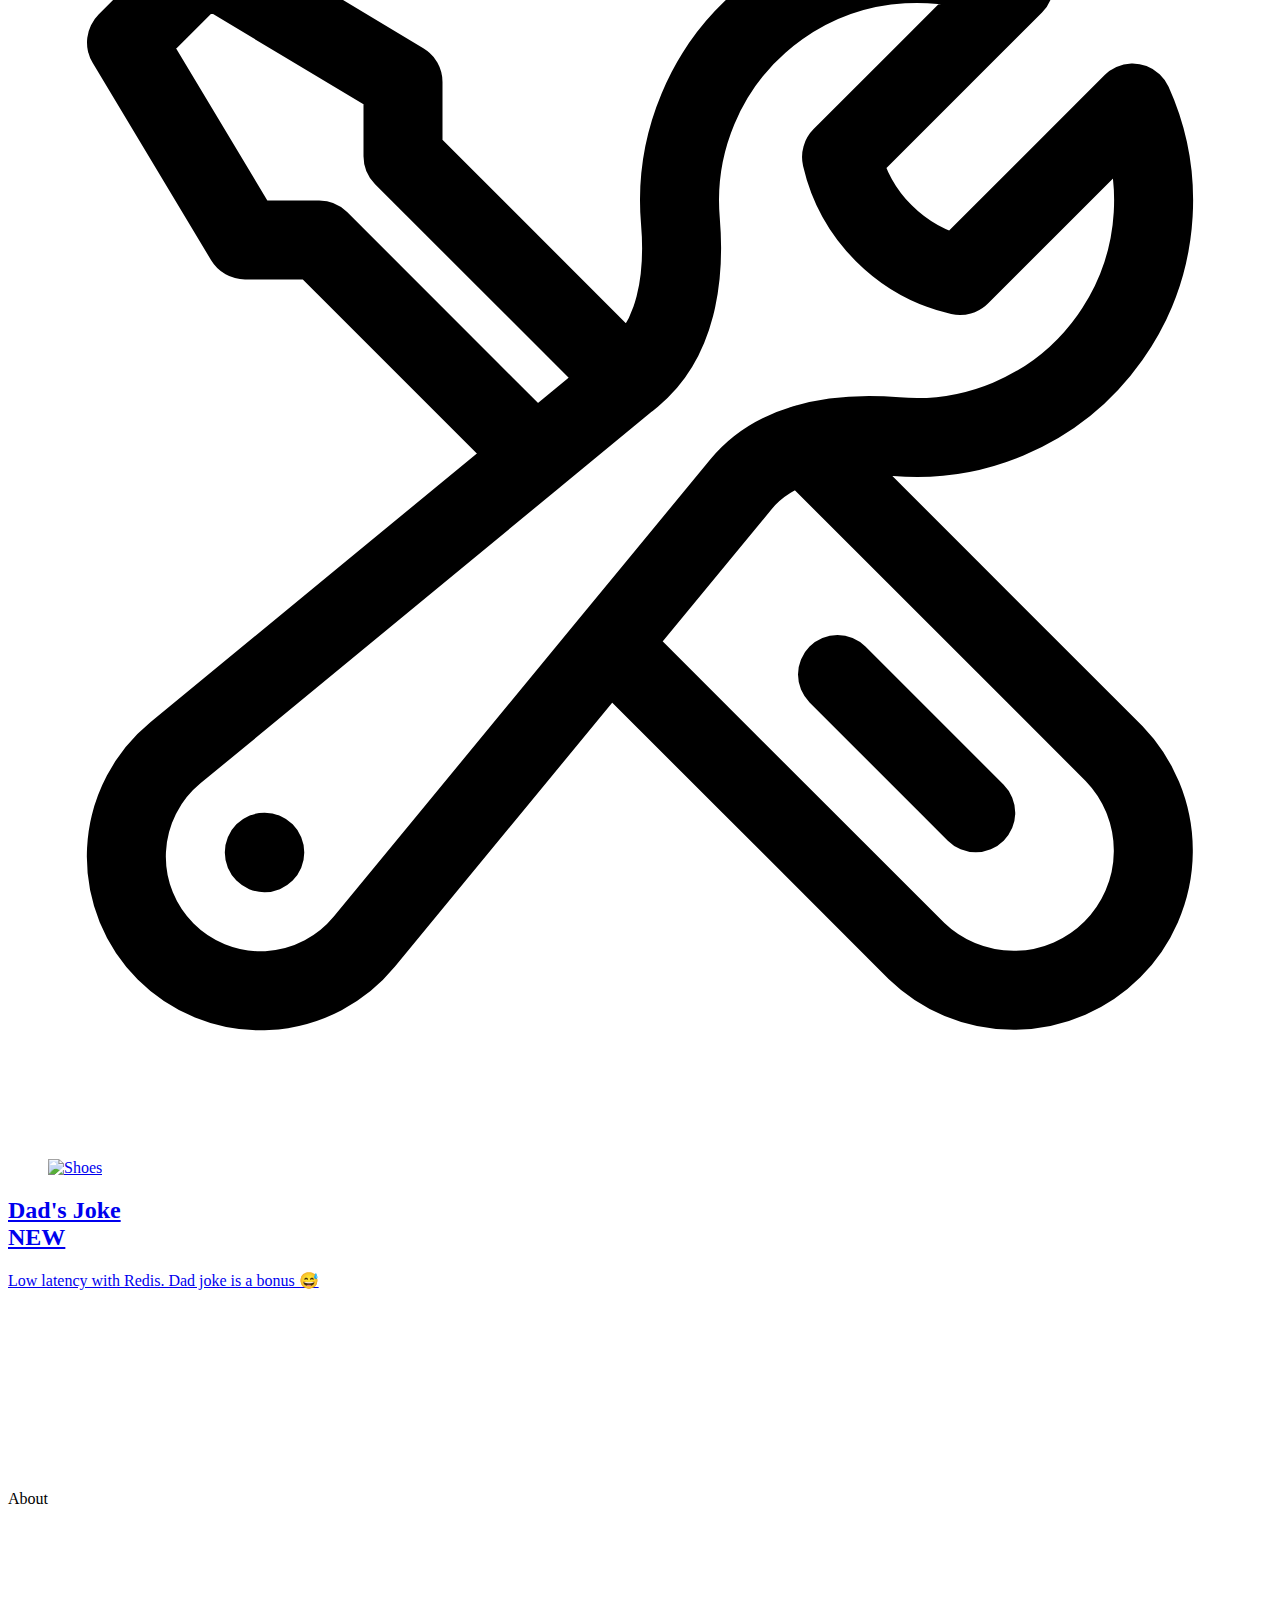
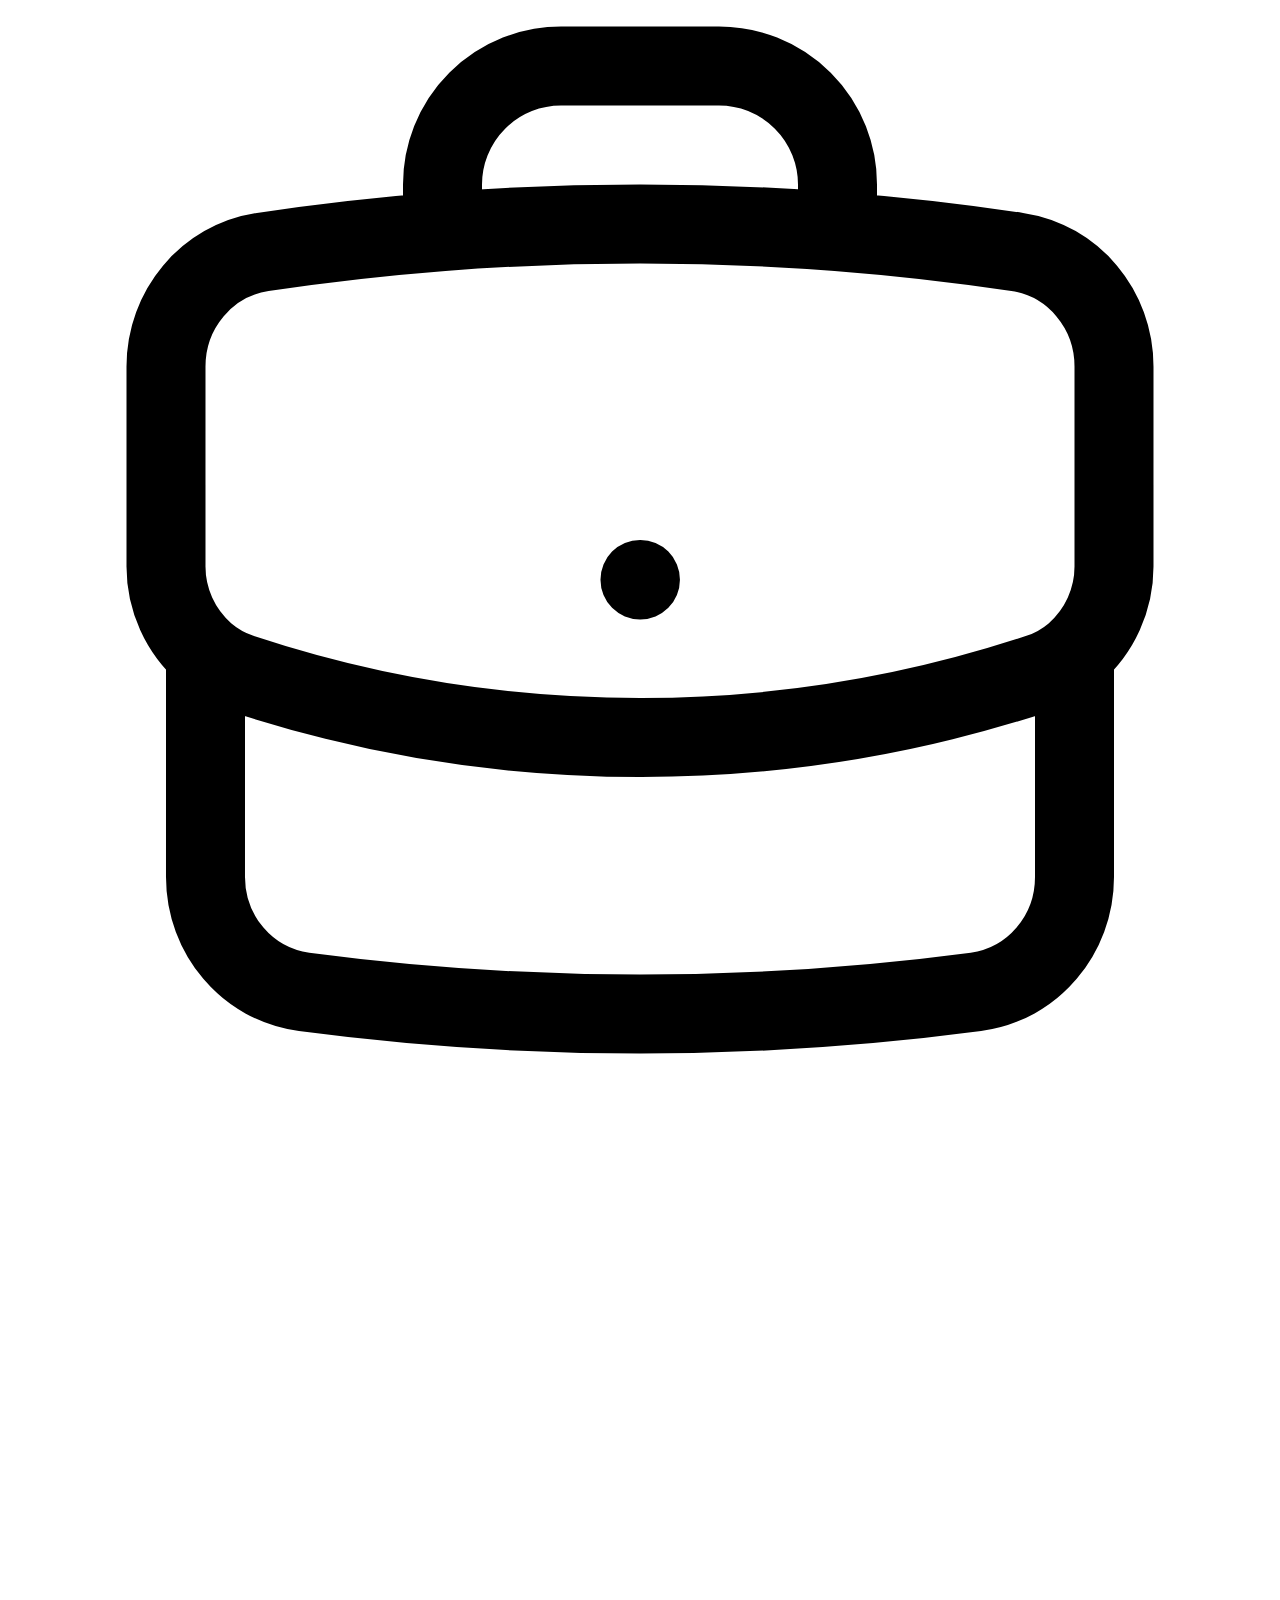
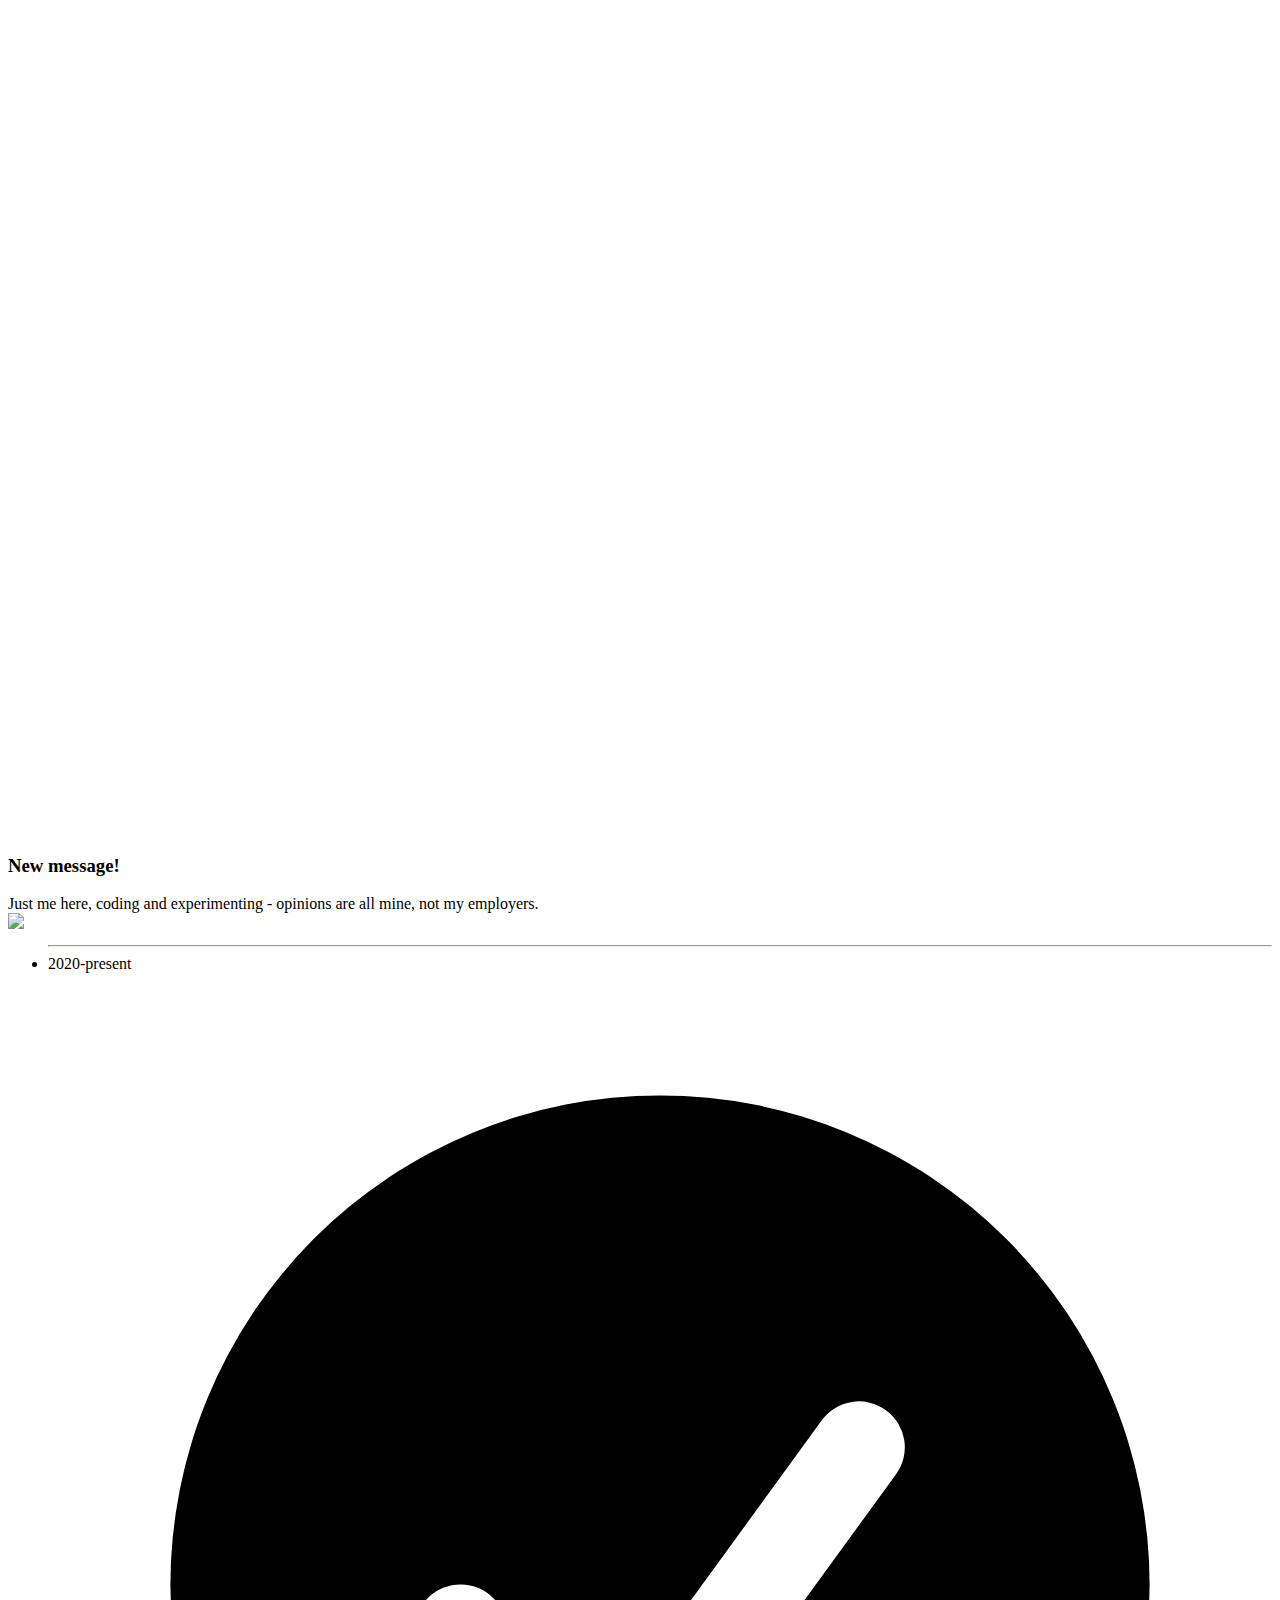
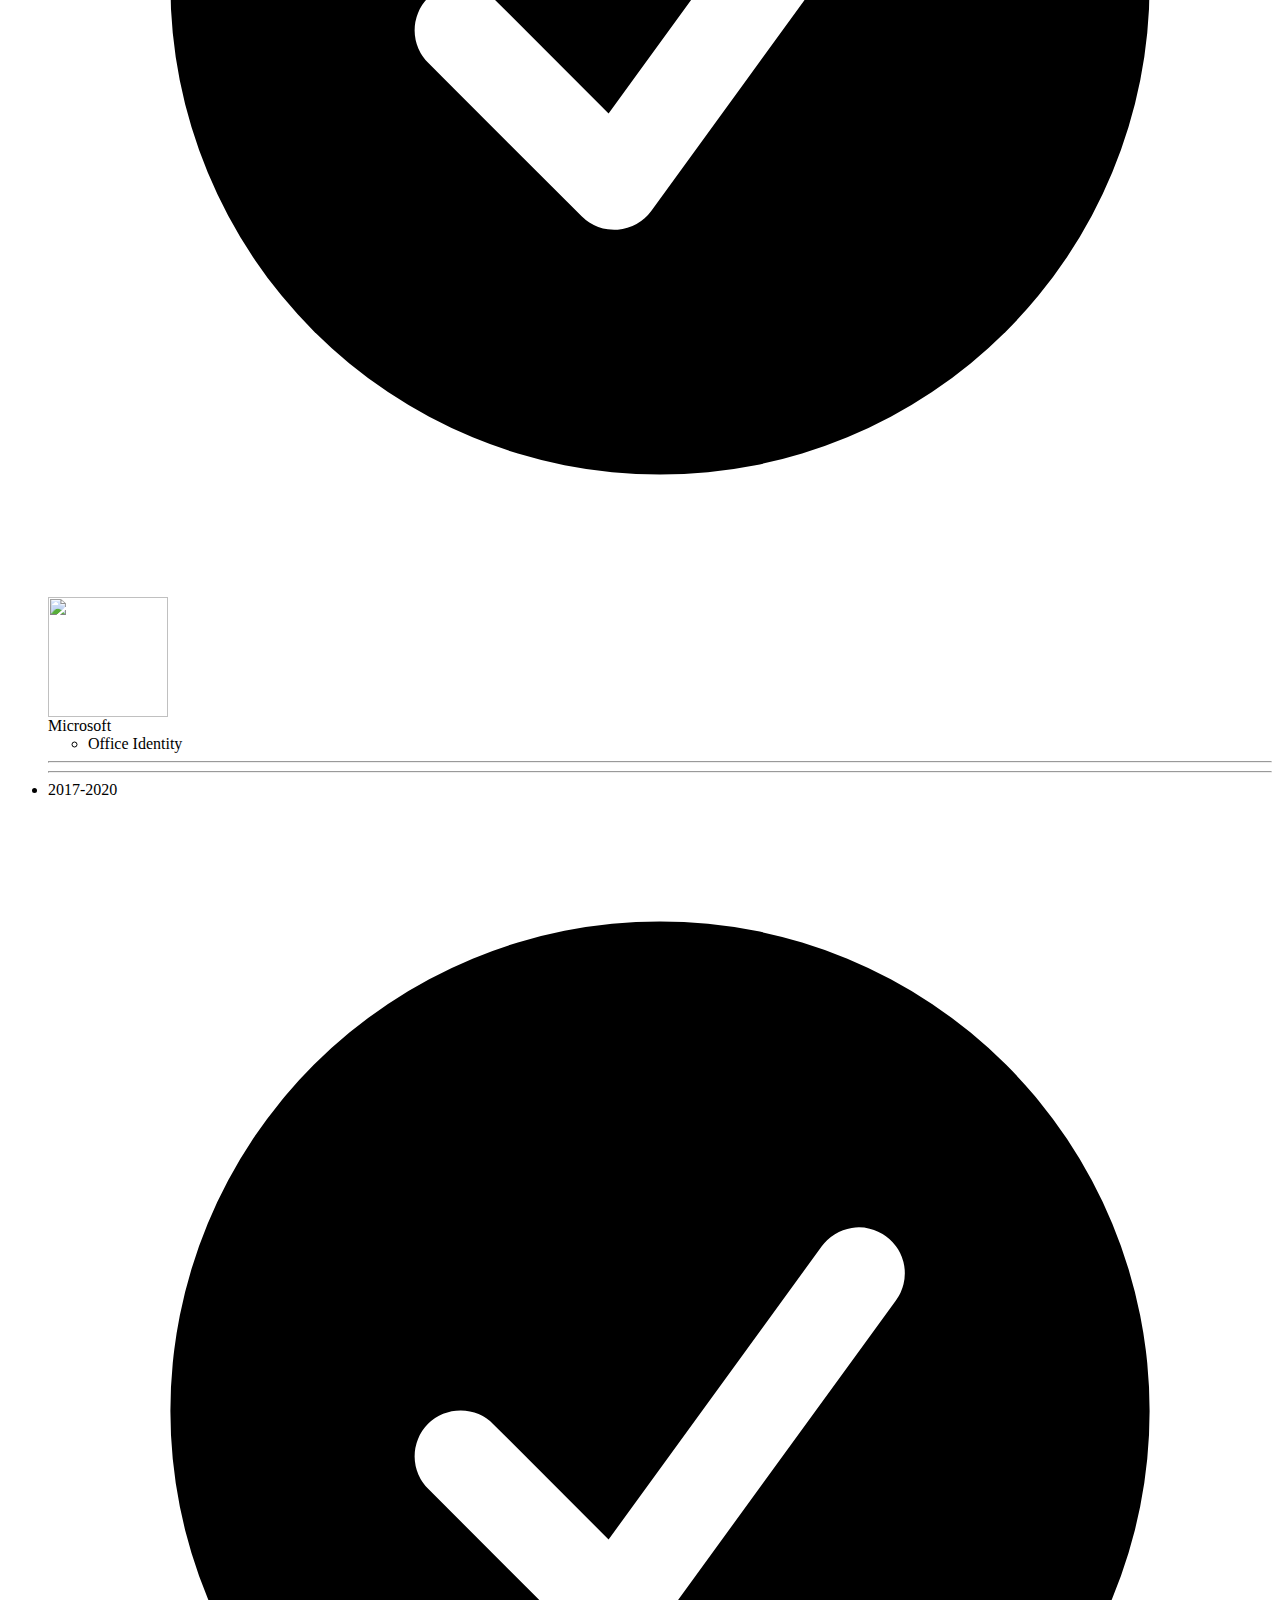
==== commit ee4a0822: "Redis warmup" ====
--- a/src/main/resources/templates/index.html
+++ b/src/main/resources/templates/index.html
@@ -200,7 +200,7 @@
     </div>
 </div>
 
-<div role="alert" class="alert shadow-lg mx-auto w-10/12 mt-10 mb-10 max-w-3xl">
+<div role="alert" class="alert shadow-lg mx-auto w-10/12 mt-10 mb-10 max-w-4xl">
     <svg
             xmlns="http://www.w3.org/2000/svg"
             fill="none"
@@ -214,11 +214,11 @@
     </svg>
     <div>
         <h3 class="font-bold">New message!</h3>
-        <div class="text-xs text-left">Just me here, coding and experimenting - opinions are all mine, not representing my employer’s.</div>
+        <div class="text-xs text-left">Just me here, coding and experimenting - opinions are all mine, not my employers.</div>
     </div>
     <div class="avatar online">
-        <div class="w-24 rounded-full ring ring-offset-1">
-            <img src = "3.png" width="30" height="30" style="margin-left: auto; margin-right: auto"/>
+        <div class="w-28 rounded-full ring ring-offset-1">
+            <img src = "3.png" style="margin-left: auto; margin-right: auto"/>
         </div>
     </div>
 </div>
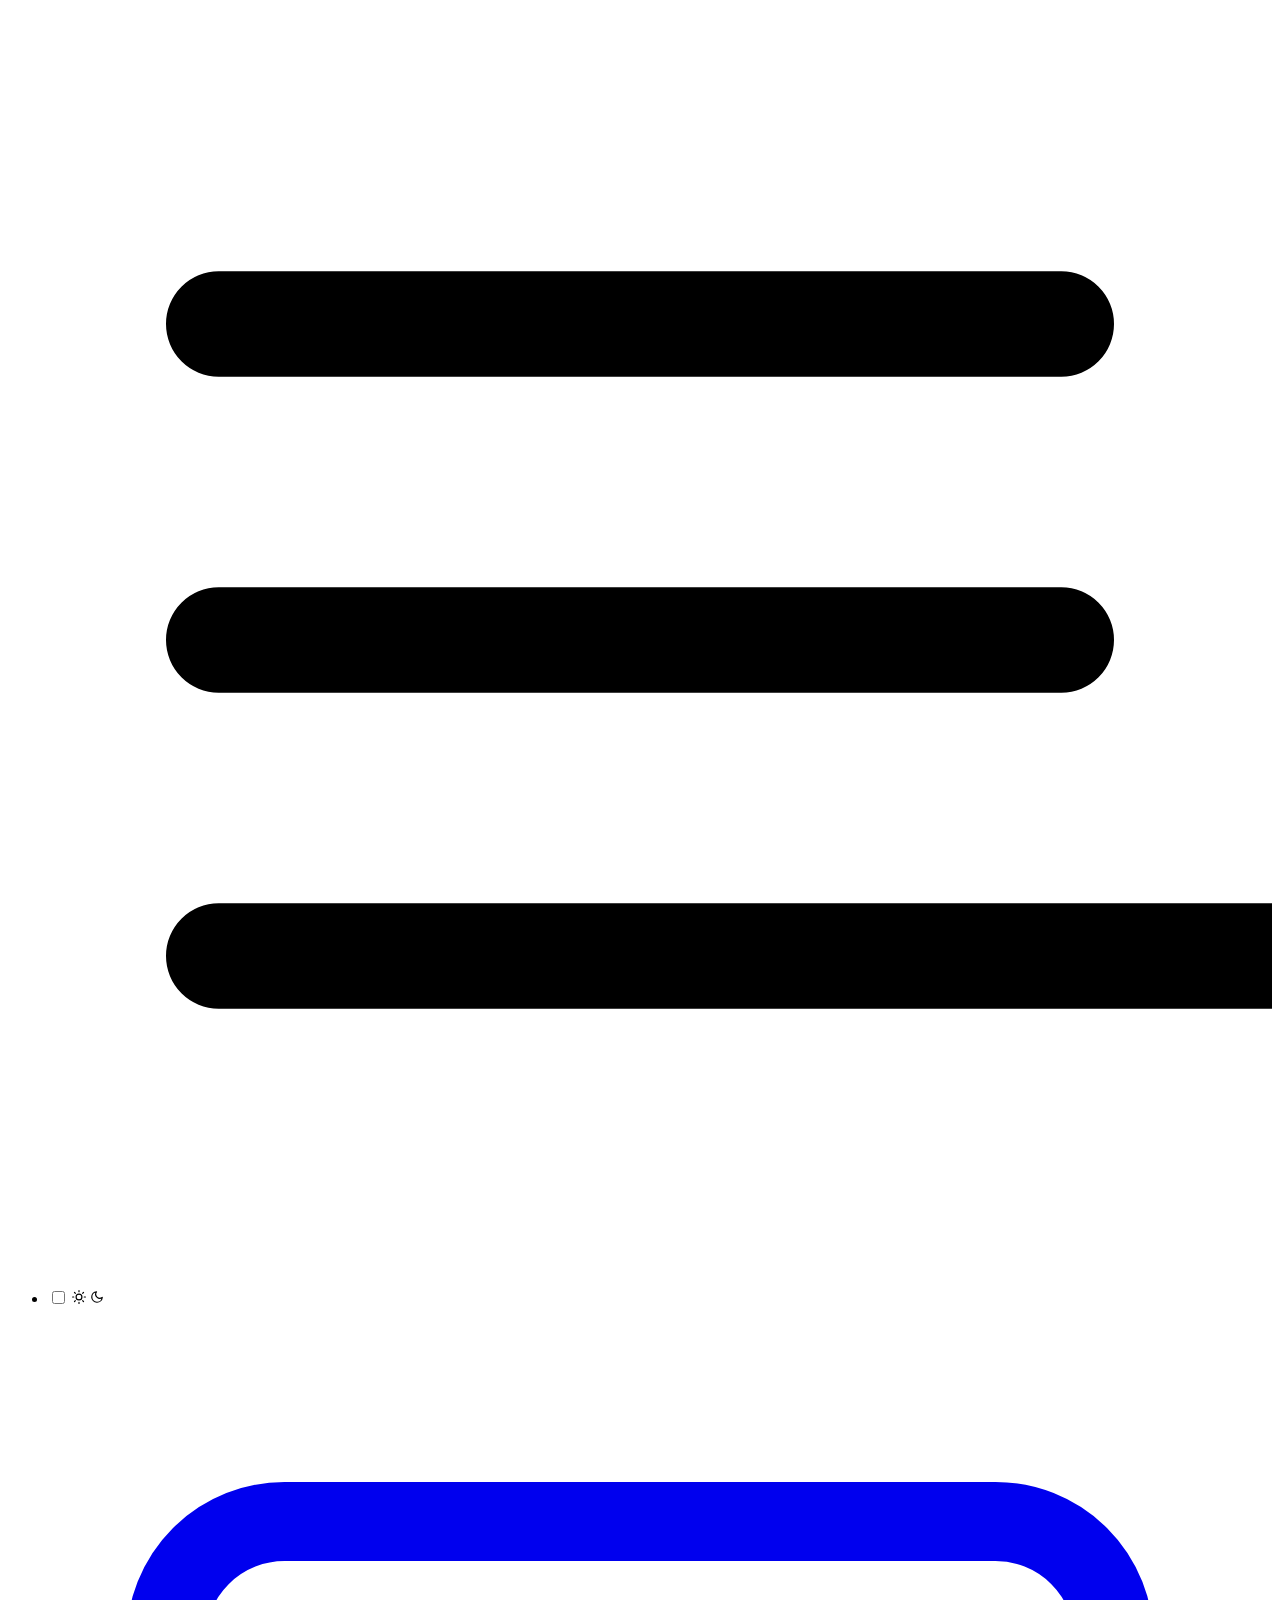
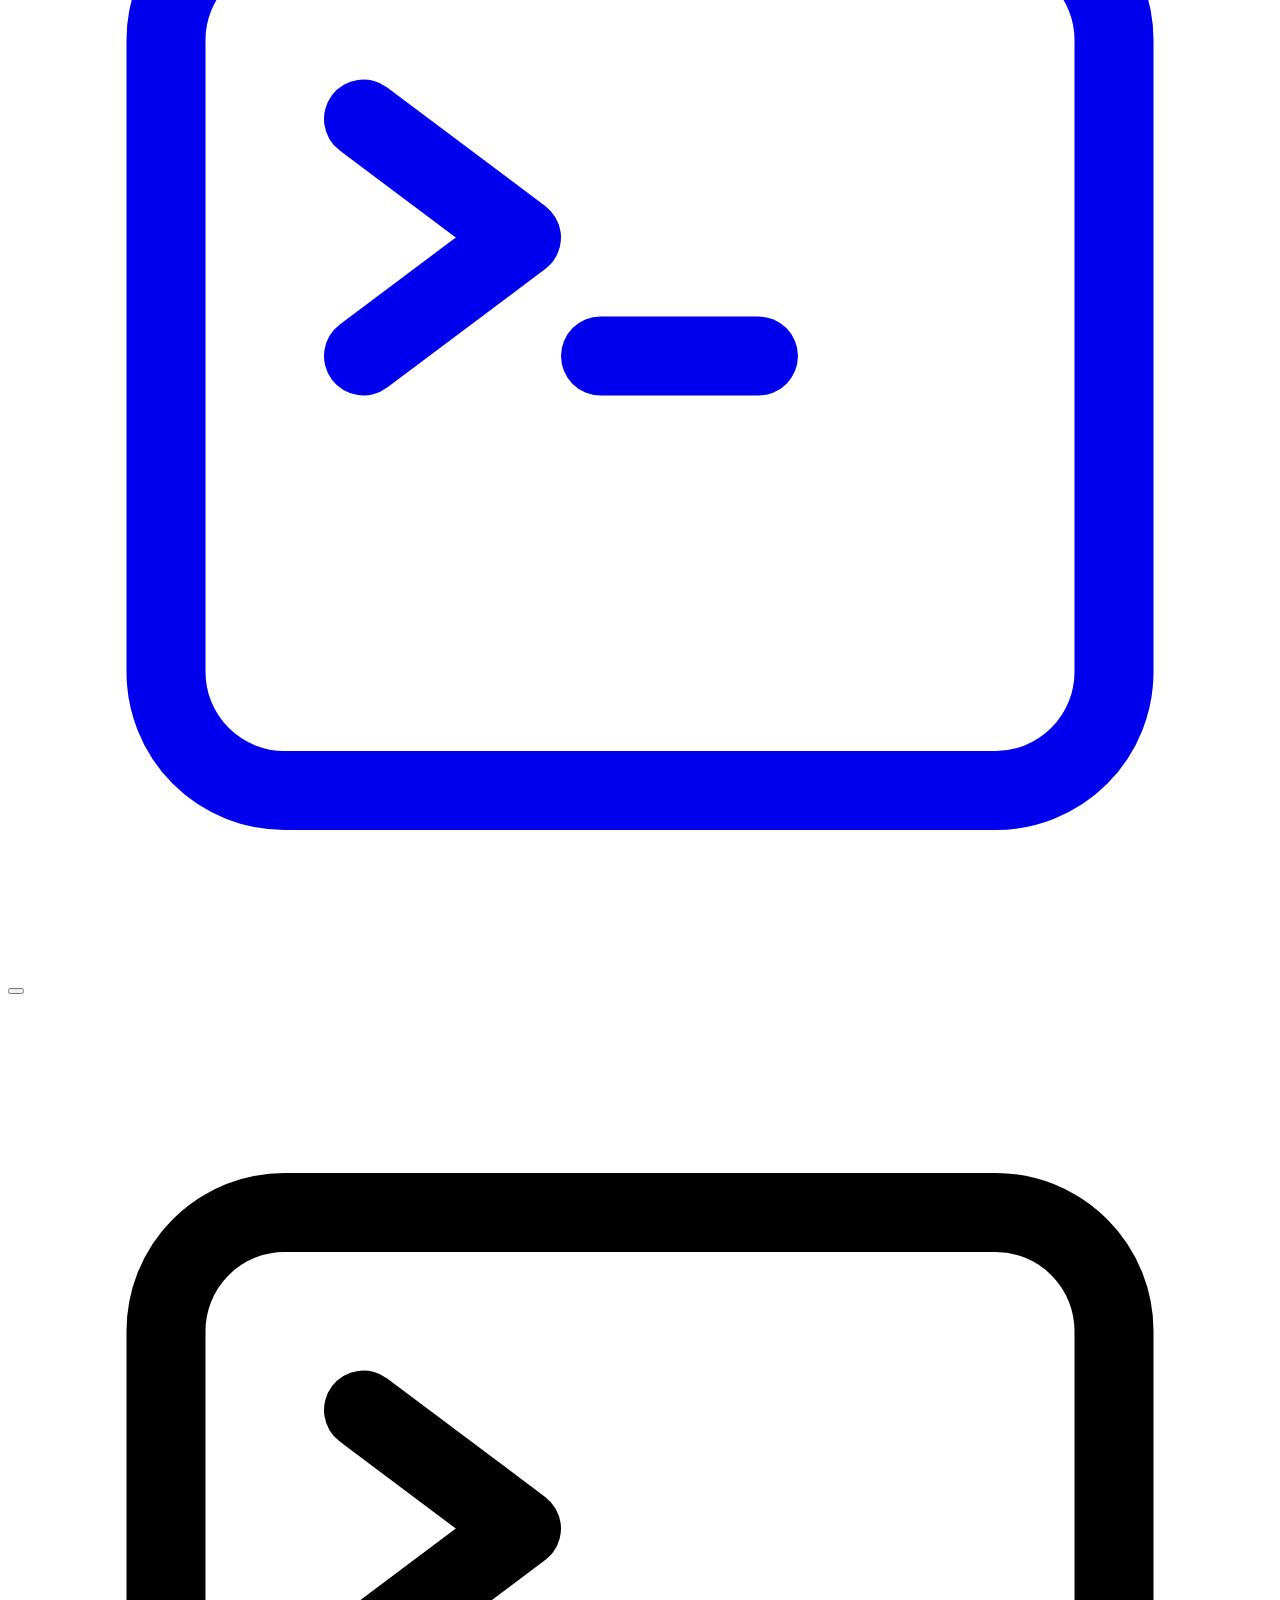
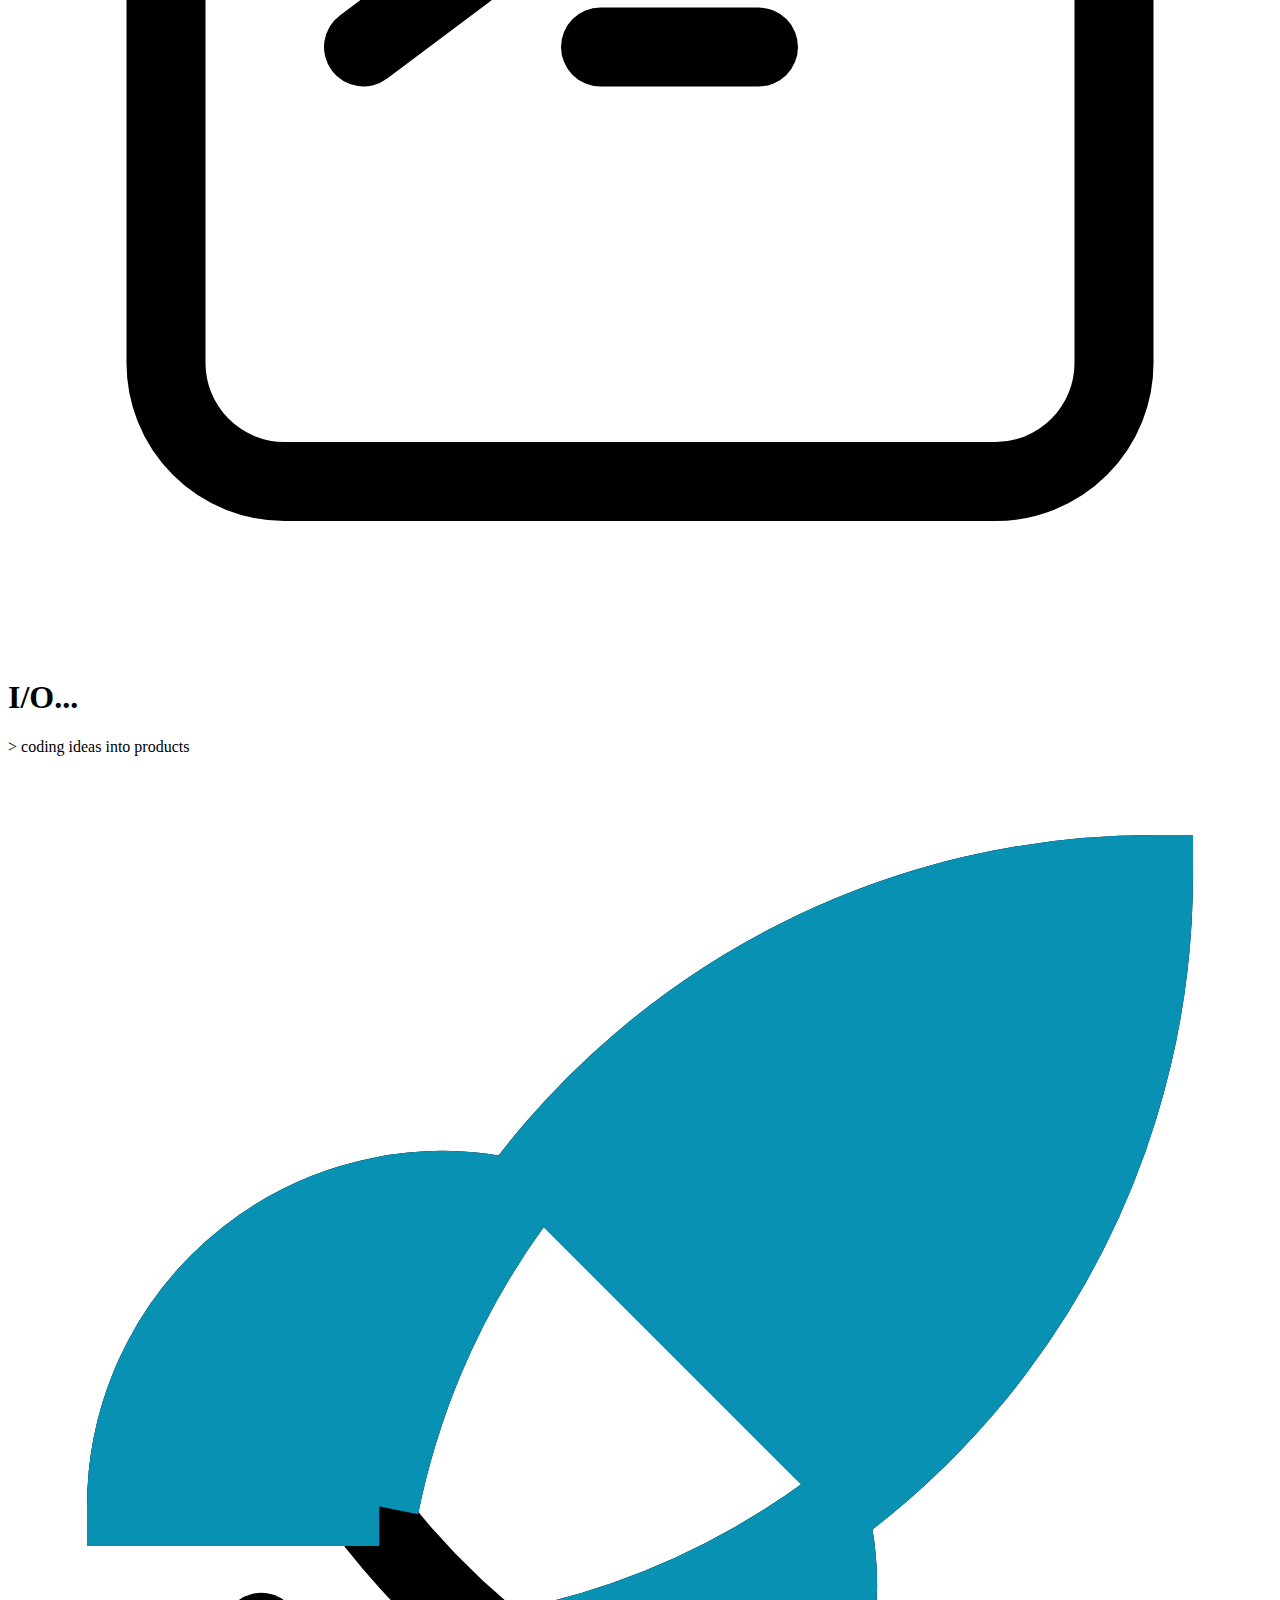
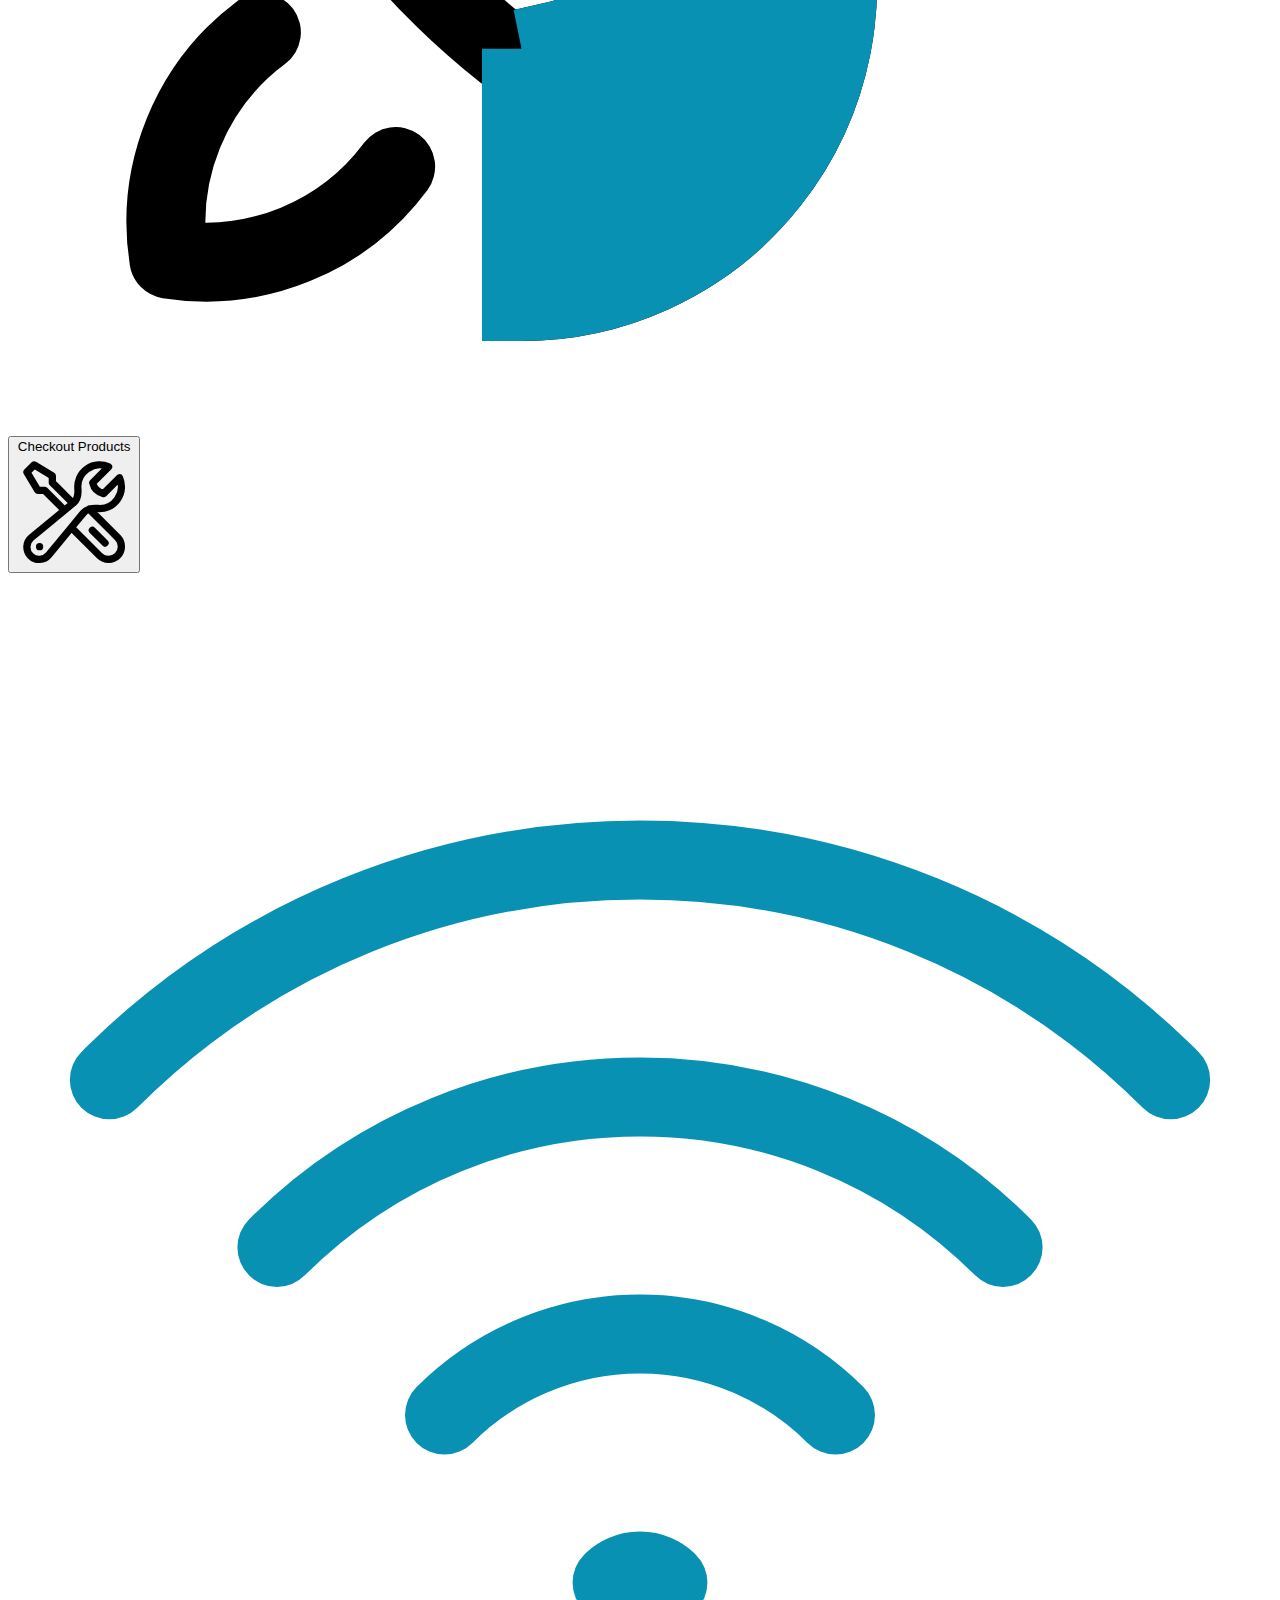
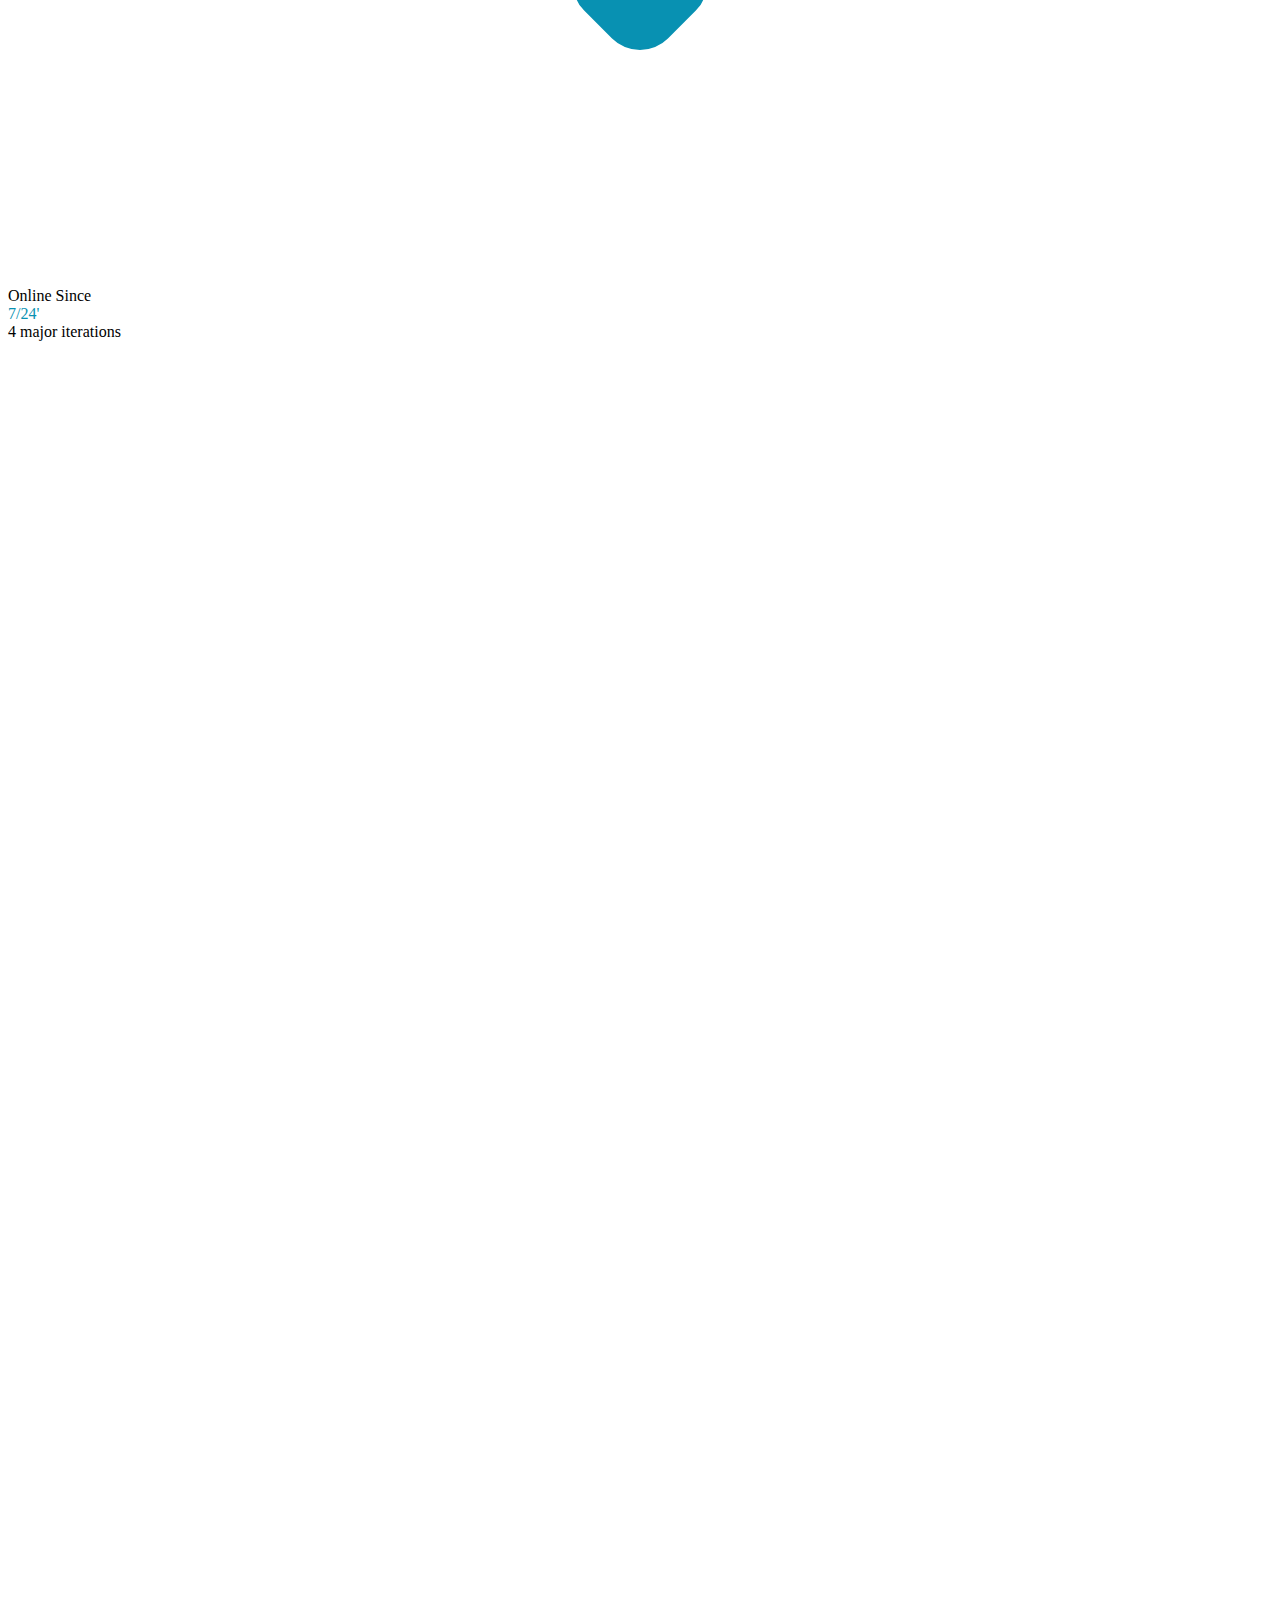
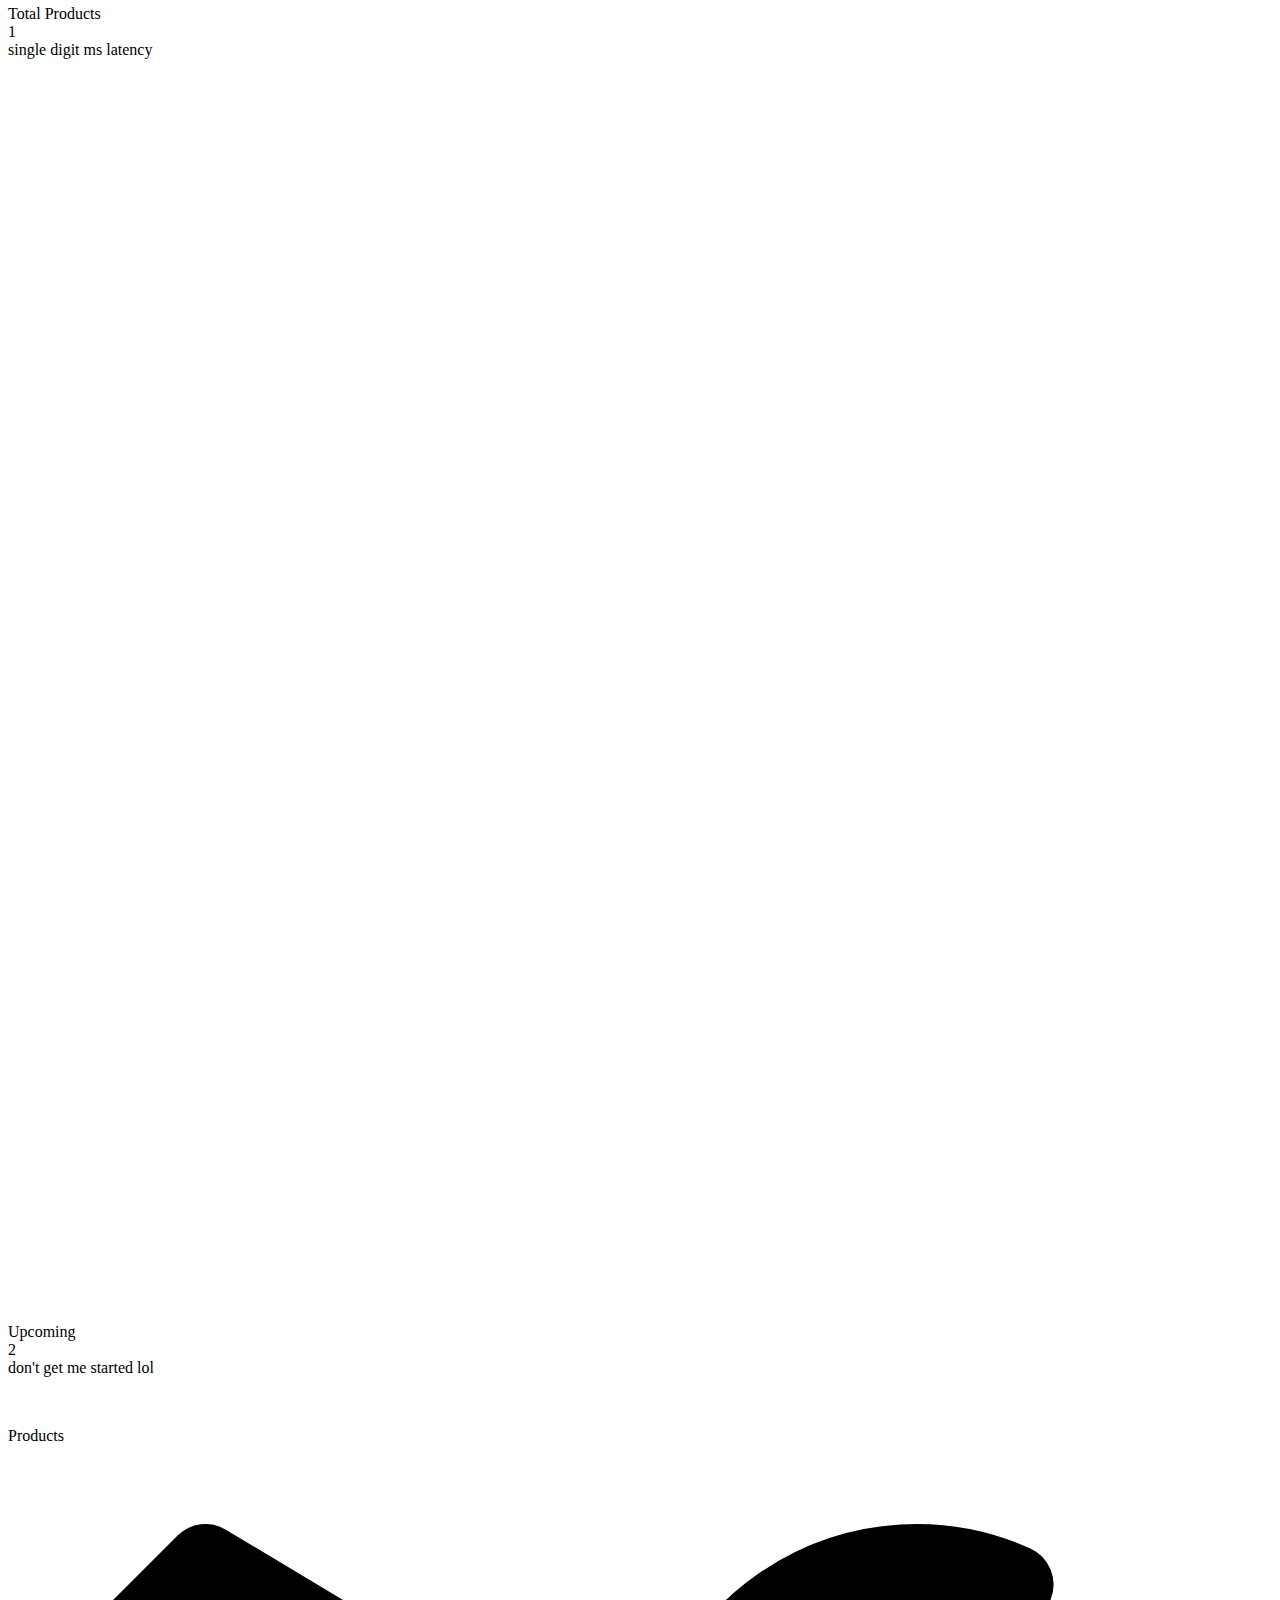
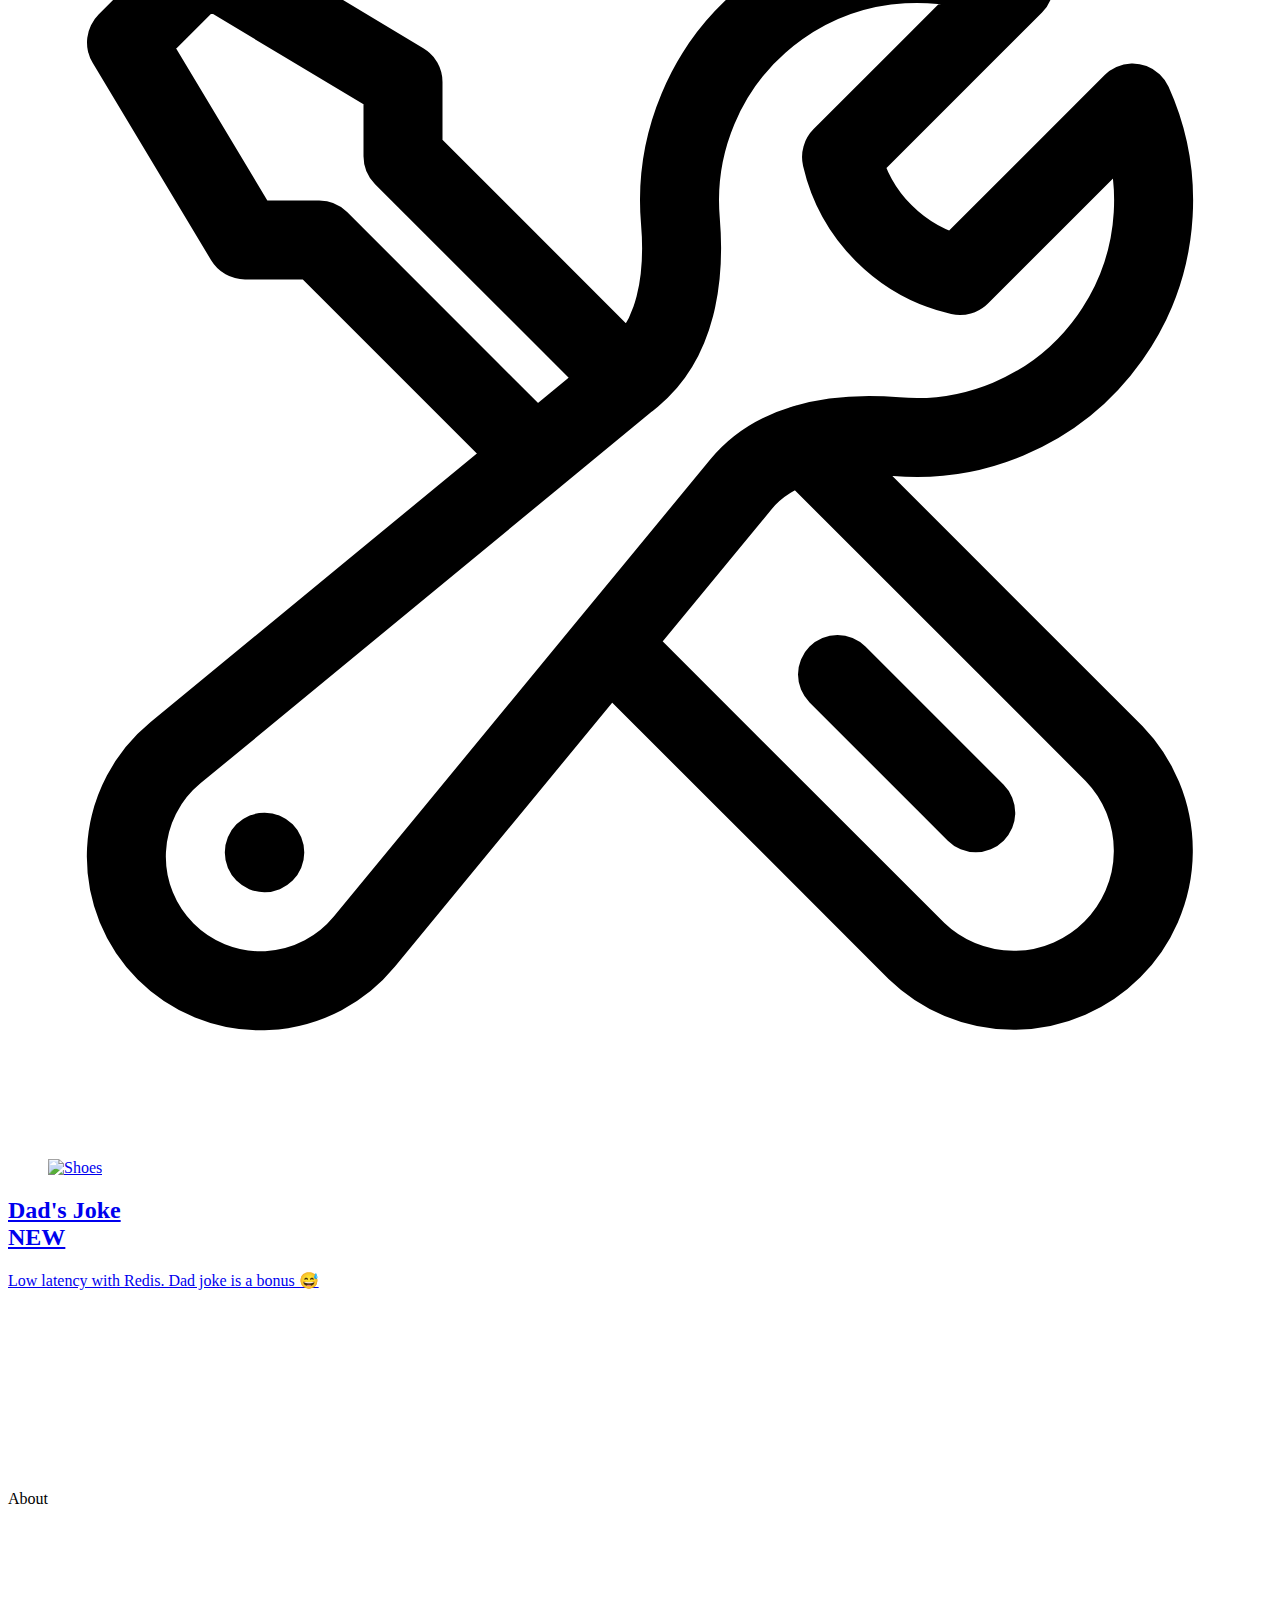
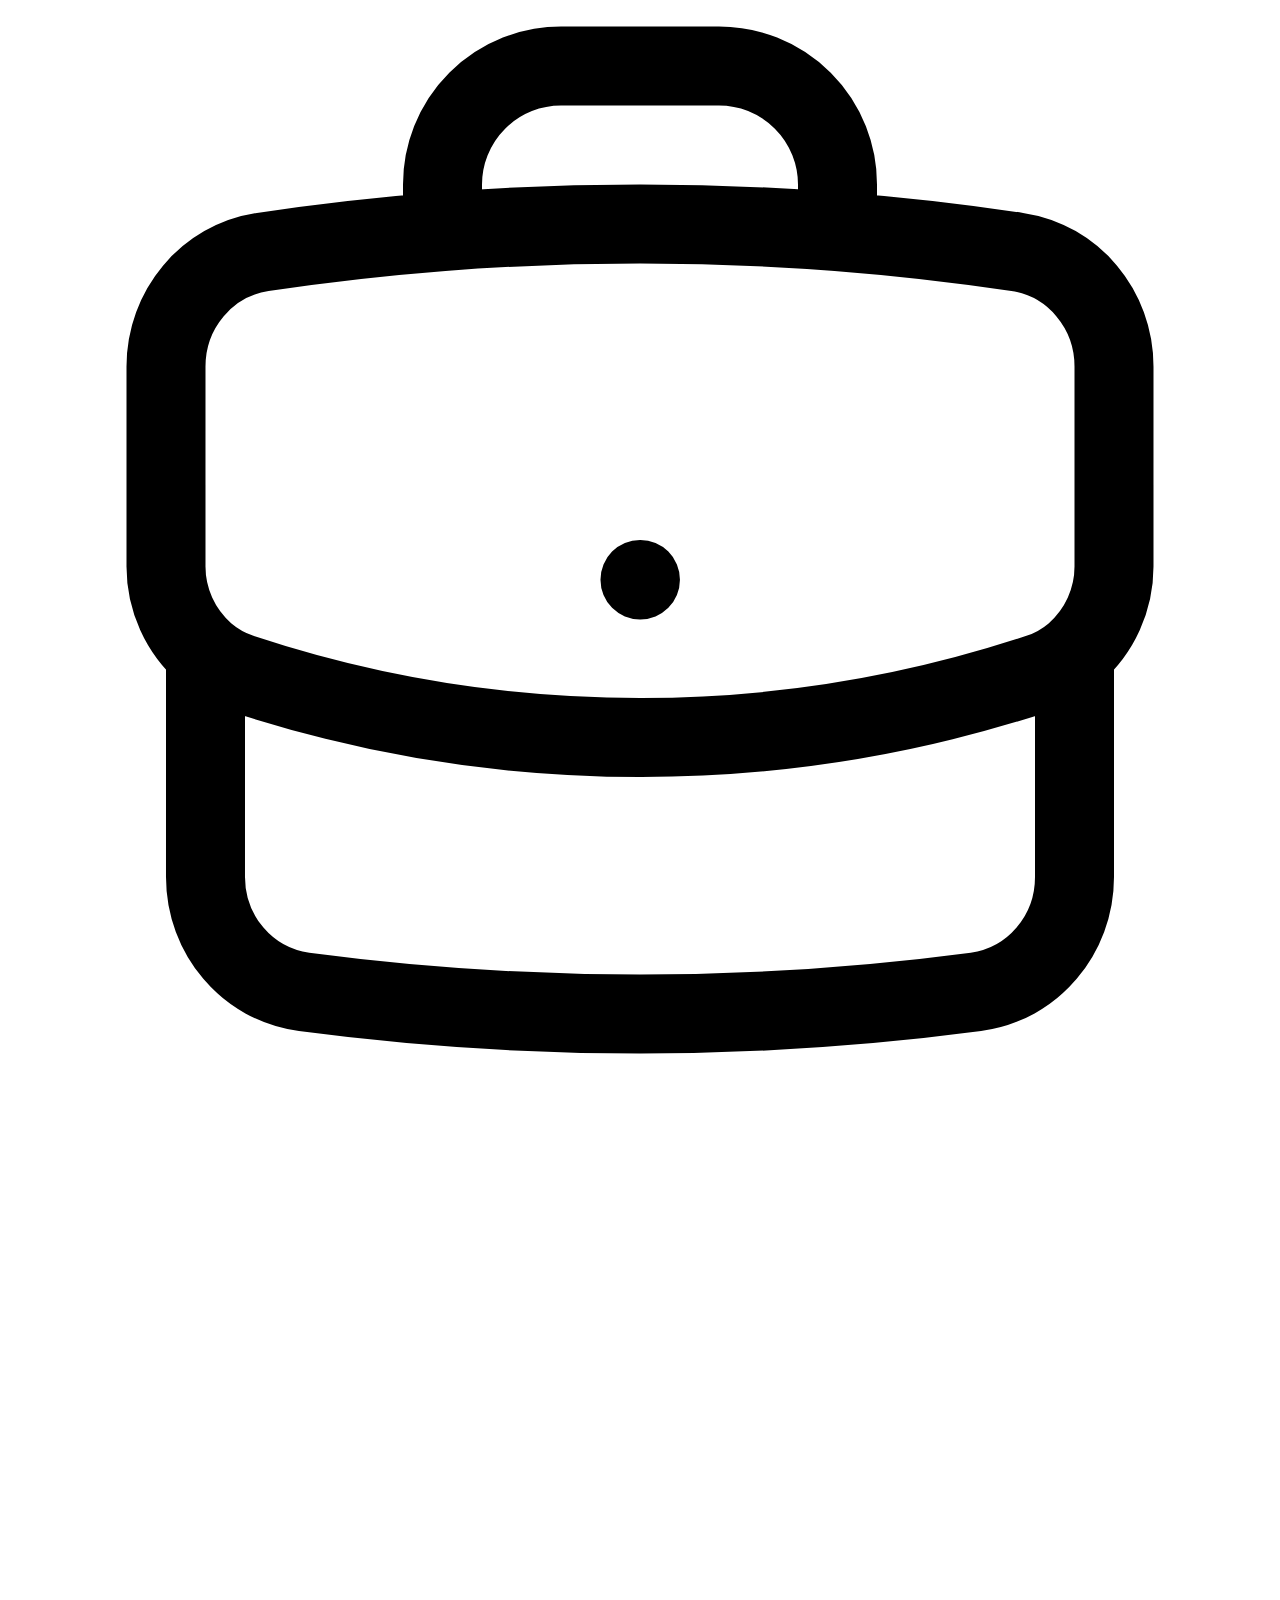
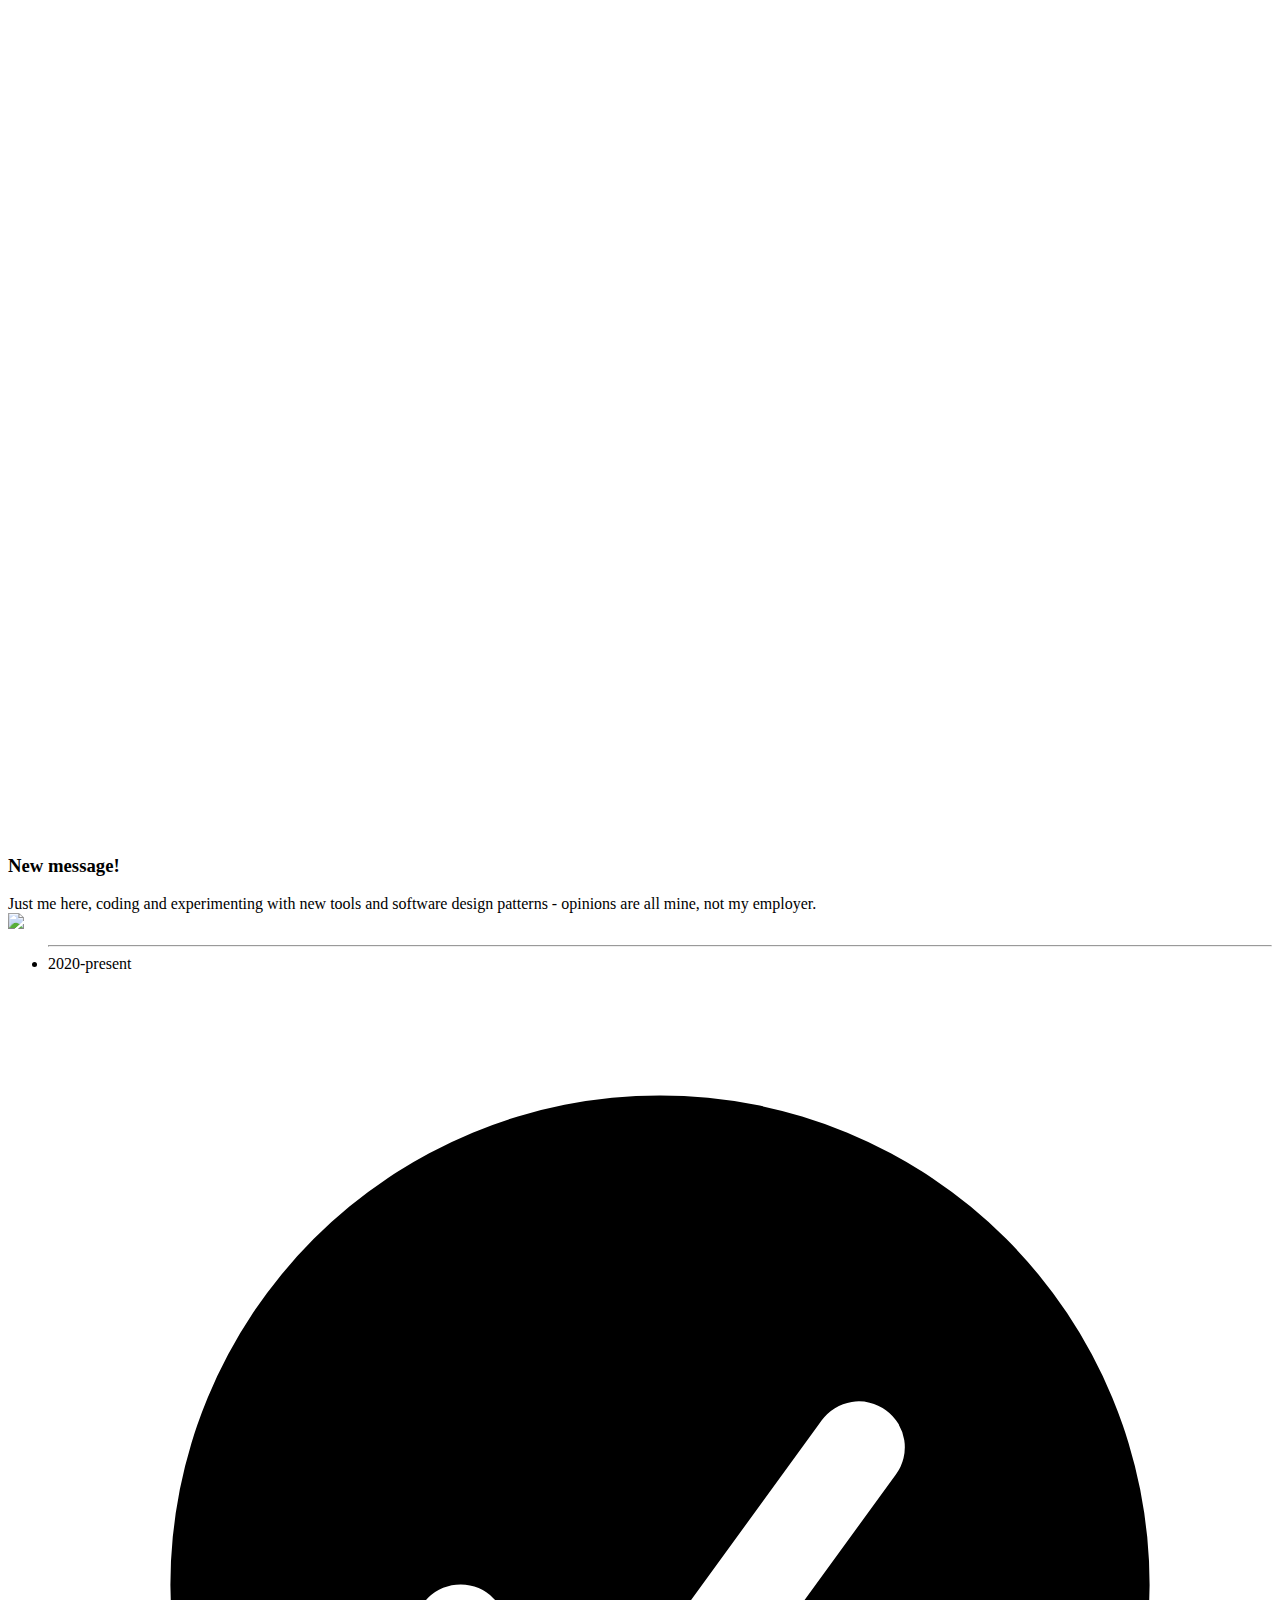
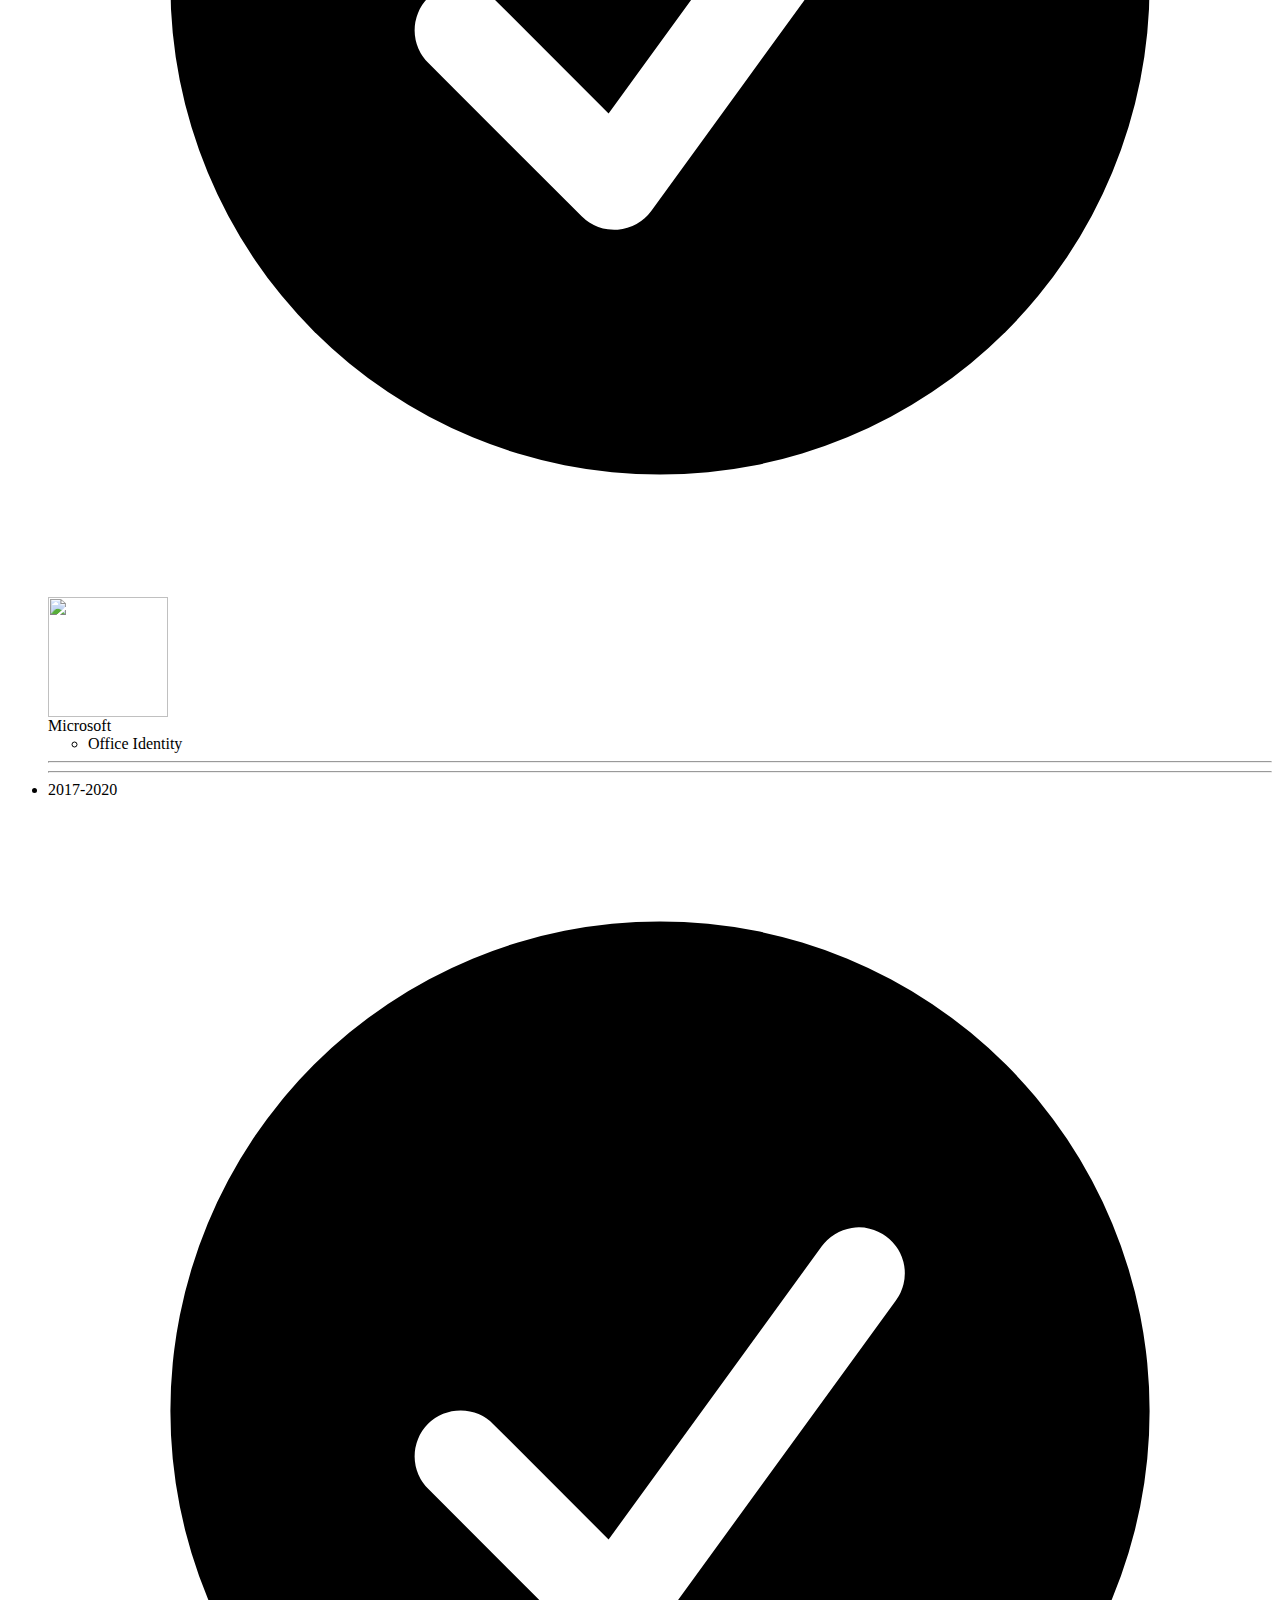
==== commit e93f5a69: "Update message" ====
--- a/src/main/resources/templates/index.html
+++ b/src/main/resources/templates/index.html
@@ -64,10 +64,14 @@
         </div>
         <div class="navbar-end">
             <a href="/#about">
+                <!-- <div class="avatar online">
+                    <div class="w-12 rounded-full ring ring-offset-1 grayscale-[25%]">
+                        <img src = "3.png" style="margin-left: auto; margin-right: auto"/>
+                    </div>
+                </div> -->
                 <button class="btn btn-ghost">
                     <div class="avatar">
                         <div class="w-7">
-                            <!-- <svg height="200px" width="200px" version="1.1" id="Layer_1" xmlns="http://www.w3.org/2000/svg" xmlns:xlink="http://www.w3.org/1999/xlink" viewBox="0 0 512 512" xml:space="preserve" fill="#000000"><g id="SVGRepo_bgCarrier" stroke-width="0"></g><g id="SVGRepo_tracerCarrier" stroke-linecap="round" stroke-linejoin="round"></g><g id="SVGRepo_iconCarrier"> <path style="fill:#0b9cc1;" d="M504.082,39.588v432.825c0,17.524-14.146,31.67-31.67,31.67H39.588 c-17.524,0-31.67-14.146-31.67-31.67V39.588c0-17.524,14.146-31.67,31.67-31.67h432.825 C489.937,7.918,504.082,22.064,504.082,39.588z"></path> <path style="fill:#0b9cc1;" d="M63.932,7.918H39.588c-17.524,0-31.67,14.146-31.67,31.67v432.825c0,17.524,14.146,31.67,31.67,31.67 h432.825c17.524,0,31.67-14.146,31.67-31.67v-28.682C280.266,406.241,103.592,230.986,63.932,7.918z"></path> <g> <polygon style="fill:#FFFFFF;" points="58.062,87.093 42.227,87.093 42.227,42.227 87.093,42.227 87.093,58.062 58.062,58.062 "></polygon> <polygon style="fill:#FFFFFF;" points="469.773,87.093 453.938,87.093 453.938,58.062 424.907,58.062 424.907,42.227 469.773,42.227 "></polygon> <polygon style="fill:#FFFFFF;" points="87.093,469.773 42.227,469.773 42.227,424.907 58.062,424.907 58.062,453.938 87.093,453.938 "></polygon> <polygon style="fill:#FFFFFF;" points="469.773,469.773 424.907,469.773 424.907,453.938 453.938,453.938 453.938,424.907 469.773,424.907 "></polygon> </g> <path style="fill:#9e9e9e;" d="M403.794,400.182c0,0,0,8.556,0,19.446H256H108.206c0-10.89,0-19.446,0-19.446 s0.7-42.549,73.897-66.119c0,0,26.525-13.846,35.004-23.259c1.4,1.556,17.035,19.368,38.893,19.368 c22.869,0,38.893-19.446,38.893-19.446c8.479,9.49,35.004,23.336,35.004,23.336C403.561,357.4,403.794,400.182,403.794,400.182z"></path> <path style="fill:#FFE1B2;" d="M171.446,217.151c-0.623-4.979-1.011-10.112-1.011-15.324v-42.782c0,0,81.52-3.889,81.675-27.148 c0,0,38.426,27.148,89.454,27.148v42.782c0,5.212-0.388,10.346-1.011,15.324v0.078c-4.201,30.415-20.691,55.85-45.661,68.763 c-0.155,0.155-0.389,0.233-0.545,0.311c-11.202,5.678-24.114,8.868-38.348,8.868c-14.235,0-27.148-3.189-38.348-8.868 c-0.155-0.078-0.388-0.155-0.545-0.311c-24.97-12.913-41.46-38.348-45.661-68.763v-0.078H171.446z"></path> <path style="fill:#FFD7A3;" d="M217.107,310.728v-24.736c0.155,0.155,0.388,0.233,0.545,0.311 c11.201,5.678,24.114,8.868,38.348,8.868c14.235,0,27.148-3.189,38.348-8.868c0.155-0.078,0.389-0.155,0.545-0.311v24.736 c0,0-16.024,19.447-38.893,19.447c-21.858,0-37.493-17.813-38.893-19.368L217.107,310.728L217.107,310.728z"></path> <path style="fill:#A97C50;" d="M256,61.813c89.454,0,85.565,97.232,85.565,97.232c-51.028,0-89.454-27.148-89.454-27.148 c-0.155,23.259-81.675,27.148-81.675,27.148S166.391,61.813,256,61.813z"></path> <path style="fill:#9e9e9e;" d="M217.107,310.806c-8.479,9.411-35.004,23.257-35.004,23.257 c-73.197,23.569-73.897,66.119-73.897,66.119s0,8.556,0,19.446H256v-89.454C234.142,330.175,218.507,312.361,217.107,310.806z"></path> <path style="fill:#8A6640;" d="M170.435,159.045c0,0,81.52-3.889,81.675-27.148c0,0,1.354,0.956,3.889,2.509V61.813 C166.391,61.813,170.435,159.045,170.435,159.045z"></path> <g> <path style="fill:#231F20;" d="M472.412,0H39.588C17.758,0,0,17.758,0,39.588v432.825C0,494.242,17.758,512,39.588,512h432.825 C494.242,512,512,494.242,512,472.412V39.588C512,17.758,494.242,0,472.412,0z M496.165,472.412 c0,13.097-10.656,23.753-23.753,23.753H39.588c-13.097,0-23.753-10.656-23.753-23.753V39.588c0-13.097,10.656-23.753,23.753-23.753 h432.825c13.097,0,23.753,10.656,23.753,23.753V472.412z"></path> <path style="fill:#231F20;" d="M332.96,326.73c-8.847-4.661-23.377-13.244-30.151-19.299v-16.787 c24.696-14.571,41.211-40.648,45.587-72.332l0.074-0.617v-0.058c0.681-5.58,1.011-10.757,1.011-15.811c0,0,0.056-44.779,0-47.155 v-3.545h-0.137c-0.807-15.274-5.261-48.428-27.861-71.948C305.363,62.401,283.331,53.894,256,53.894 c-27.403,0-49.474,8.523-65.601,25.334c-22.741,23.707-27.039,57.163-27.774,72.265l-0.109,0.005v2.937 c-0.06,2.484,0,47.392,0,47.392c0,5.052,0.33,10.229,1.011,15.811l0.074,0.675c4.376,31.683,20.892,57.76,45.587,72.331v16.86 c-7.422,6.621-23.406,15.665-30.169,19.235c-77.057,25.069-78.699,71.35-78.731,73.313l0,27.494h311.423v-27.407 C411.7,398.163,410.554,351.576,332.96,326.73z M217.194,310.728l-0.043,0.039h-0.087l-0.043-0.039H217.194z M225.025,298.006 c9.714,3.371,20.085,5.082,30.975,5.082c10.898,0,21.276-1.714,30.975-5.079v9.632c-4.32,4.377-16.024,14.616-30.975,14.616 c-14.434,0-26.155-9.857-30.975-14.62L225.025,298.006L225.025,298.006z M201.893,90.123C214.911,76.591,233.115,69.73,256,69.73 c22.817,0,40.985,6.847,53.999,20.352c18.434,19.129,22.548,47.252,23.435,60.793c-43.725-2.604-76.418-25.207-76.755-25.445 l-12.383-8.748l-0.102,15.163c-0.015,2.225-6.209,9.178-34.321,14.543c-11.741,2.241-23.609,3.495-31.296,4.145 C179.488,136.875,183.645,109.089,201.893,90.123z M179.364,216.674l-0.061-0.506c-0.641-5.112-0.95-9.803-0.95-14.341v-35.38 c7.928-0.631,21.053-1.95,34.341-4.477c22.263-4.234,36.528-10.326,43.1-18.469c13.44,7.689,42.099,21.428,77.854,23.257v35.068 c0,4.538-0.31,9.23-0.95,14.341l-0.034,0.314c-3.982,28.163-19.062,50.921-41.408,62.477l-1.092,0.565l-0.04,0.04 c-10.321,5.103-21.797,7.69-34.124,7.69c-12.304,0-23.763-2.577-34.123-7.691l-1.132-0.604 C198.449,267.43,183.389,244.749,179.364,216.674z M395.876,411.711H116.124v-11.375c0.124-2.332,3.098-37.706,68.406-58.736 l1.237-0.517c2.344-1.222,19.868-10.476,31.096-19.389c7.758,6.894,21.633,16.4,39.137,16.4c17.789,0,31.758-9.798,39.169-16.422 c11.237,8.954,28.723,18.189,31.064,19.412l1.273,0.529c65.976,20.901,68.293,56.636,68.371,58.669V411.711z"></path> <polygon style="fill:#231F20;" points="271.556,217.245 263.918,217.245 263.918,194.048 248.082,194.048 248.082,233.08 271.556,233.08 "></polygon> </g> </g></svg> -->
                             <svg version="1.1" id="Layer_1" xmlns="http://www.w3.org/2000/svg" xmlns:xlink="http://www.w3.org/1999/xlink" viewBox="0 0 512 512" xml:space="preserve" fill="#000000"><g id="SVGRepo_bgCarrier" stroke-width="0"></g><g id="SVGRepo_tracerCarrier" stroke-linecap="round" stroke-linejoin="round"></g><g id="SVGRepo_iconCarrier"> <path style="fill:#ECEDEF;" d="M503.983,486.881H8.017V136.284c0-18.891,15.314-34.205,34.205-34.205h427.557 c18.891,0,34.205,15.314,34.205,34.205V486.881z"></path> <path style="fill:#0b95b7;" d="M503.983,136.284c0-18.891-15.314-34.205-34.205-34.205H42.221 c-18.891,0-34.205,15.314-34.205,34.205v34.205h495.967V136.284z"></path> <path style="fill:#D9DCDF;" d="M67.875,102.079H42.221c-18.891,0-34.205,15.314-34.205,34.205v350.597H33.67V136.284 C33.67,117.393,48.984,102.079,67.875,102.079z"></path> <path style="fill:#0b95b7;" d="M67.875,102.079H42.221c-18.891,0-34.205,15.314-34.205,34.205v34.205H33.67v-34.205 C33.67,117.393,48.984,102.079,67.875,102.079z"></path> <g> <circle style="fill:#8E959F;" cx="127.733" cy="256" r="51.307"></circle> <path style="fill:#8E959F;" d="M204.693,452.676H50.772v-94.063c0-18.891,15.314-34.205,34.205-34.205h85.511 c18.891,0,34.205,15.314,34.205,34.205V452.676z"></path> </g> <path style="fill:#0b95b7;" d="M202.039,102.435l3.35,43.549c0.322,4.176,3.804,7.402,7.993,7.402h85.236 c4.189,0,7.671-3.225,7.993-7.402l3.35-43.549C309.961,102.435,202.039,102.435,202.039,102.435z"></path> <path style="fill:#ffffff;" d="M213.244,25.119l8.551,111.165h68.409l8.551-111.165H213.244z M256,84.977 c-9.446,0-17.102-7.658-17.102-17.102S246.554,50.772,256,50.772c9.446,0,17.102,7.658,17.102,17.102S265.446,84.977,256,84.977z"></path> <rect x="256" y="204.693" style="fill:#B3B9BF;" width="205.228" height="34.205"></rect> <path d="M469.779,94.063H301.493l5.256-68.329c0.353-4.59-3.394-8.631-7.993-8.631h-85.511c-4.599,0-8.346,4.041-7.993,8.631 l5.256,68.329H42.221C18.941,94.063,0,113.003,0,136.284v256.534c0,4.428,3.589,8.017,8.017,8.017s8.017-3.588,8.017-8.017V178.505 h376.785c4.427,0,8.017-3.588,8.017-8.017c0-4.428-3.589-8.017-8.017-8.017H16.033v-26.188c0-14.441,11.748-26.188,26.188-26.188 H211.74l2.062,26.803c0.322,4.176,3.804,7.402,7.993,7.402h68.409c4.189,0,7.671-3.226,7.993-7.402l2.062-26.803h169.519 c14.44,0,26.188,11.747,26.188,26.188v26.188h-60.392c-4.427,0-8.017,3.588-8.017,8.017c0,4.428,3.589,8.017,8.017,8.017h60.392 v300.359H16.033v-43.29c0-4.428-3.589-8.017-8.017-8.017S0,431.146,0,435.574v51.307c0,4.428,3.589,8.017,8.017,8.017h495.967 c4.427,0,8.017-3.588,8.017-8.017V136.284C512,113.003,493.059,94.063,469.779,94.063z M282.781,128.267H229.22l-7.318-95.132H290.1 L282.781,128.267z"></path> <path d="M127.733,315.324c32.711,0,59.324-26.612,59.324-59.324s-26.612-59.324-59.324-59.324S68.409,223.289,68.409,256 S95.021,315.324,127.733,315.324z M127.733,212.71c23.871,0,43.29,19.42,43.29,43.29s-19.42,43.29-43.29,43.29 s-43.29-19.42-43.29-43.29S103.862,212.71,127.733,212.71z"></path> <path d="M42.756,358.614v94.063c0,4.428,3.589,8.017,8.017,8.017h153.921c4.427,0,8.017-3.588,8.017-8.017v-94.063 c0-23.281-18.941-42.221-42.221-42.221H84.977C61.697,316.392,42.756,335.333,42.756,358.614z M58.789,358.614 c0-14.441,11.748-26.188,26.188-26.188h85.511c14.44,0,26.188,11.747,26.188,26.188v86.046H58.789V358.614z"></path> <path d="M461.228,290.739h-85.511c-4.427,0-8.017,3.588-8.017,8.017s3.589,8.017,8.017,8.017h85.511 c4.427,0,8.017-3.588,8.017-8.017S465.655,290.739,461.228,290.739z"></path> <path d="M256,375.182h205.228c4.427,0,8.017-3.588,8.017-8.017c0-4.428-3.589-8.017-8.017-8.017H256 c-4.427,0-8.017,3.588-8.017,8.017C247.983,371.593,251.573,375.182,256,375.182z"></path> <path d="M256,443.591h119.716c4.427,0,8.017-3.588,8.017-8.017s-3.589-8.017-8.017-8.017H256c-4.427,0-8.017,3.588-8.017,8.017 S251.573,443.591,256,443.591z"></path> <path d="M256,306.772h85.511c4.427,0,8.017-3.588,8.017-8.017s-3.589-8.017-8.017-8.017H256c-4.427,0-8.017,3.588-8.017,8.017 S251.573,306.772,256,306.772z"></path> <path d="M256,92.994c13.851,0,25.119-11.268,25.119-25.119S269.851,42.756,256,42.756s-25.119,11.268-25.119,25.119 S242.149,92.994,256,92.994z M256,58.789c5.01,0,9.086,4.076,9.086,9.086S261.01,76.96,256,76.96c-5.01,0-9.086-4.076-9.086-9.086 S250.99,58.789,256,58.789z"></path> <path d="M469.244,204.693c0-4.428-3.589-8.017-8.017-8.017H256c-4.427,0-8.017,3.588-8.017,8.017v34.205 c0,4.428,3.589,8.017,8.017,8.017h205.228c4.427,0,8.017-3.588,8.017-8.017V204.693z M453.211,230.881H264.017V212.71h189.194 V230.881z"></path> </g></svg>
                         </div>
                     </div>
@@ -200,7 +204,7 @@
     </div>
 </div>
 
-<div role="alert" class="alert shadow-lg mx-auto w-10/12 mt-10 mb-10 max-w-4xl">
+<div role="alert" class="alert shadow-lg mx-auto w-10/12 mt-10 mb-10 max-w-3xl" >
     <svg
             xmlns="http://www.w3.org/2000/svg"
             fill="none"
@@ -214,10 +218,10 @@
     </svg>
     <div>
         <h3 class="font-bold">New message!</h3>
-        <div class="text-xs text-left">Just me here, coding and experimenting - opinions are all mine, not my employers.</div>
+        <div class="text-xs">Just me here, coding and experimenting with new tools and software design patterns - opinions are all mine, not my employer.</div>
     </div>
     <div class="avatar online">
-        <div class="w-28 rounded-full ring ring-offset-1">
+        <div class="w-24 rounded-full ring ring-offset-1">
             <img src = "3.png" style="margin-left: auto; margin-right: auto"/>
         </div>
     </div>
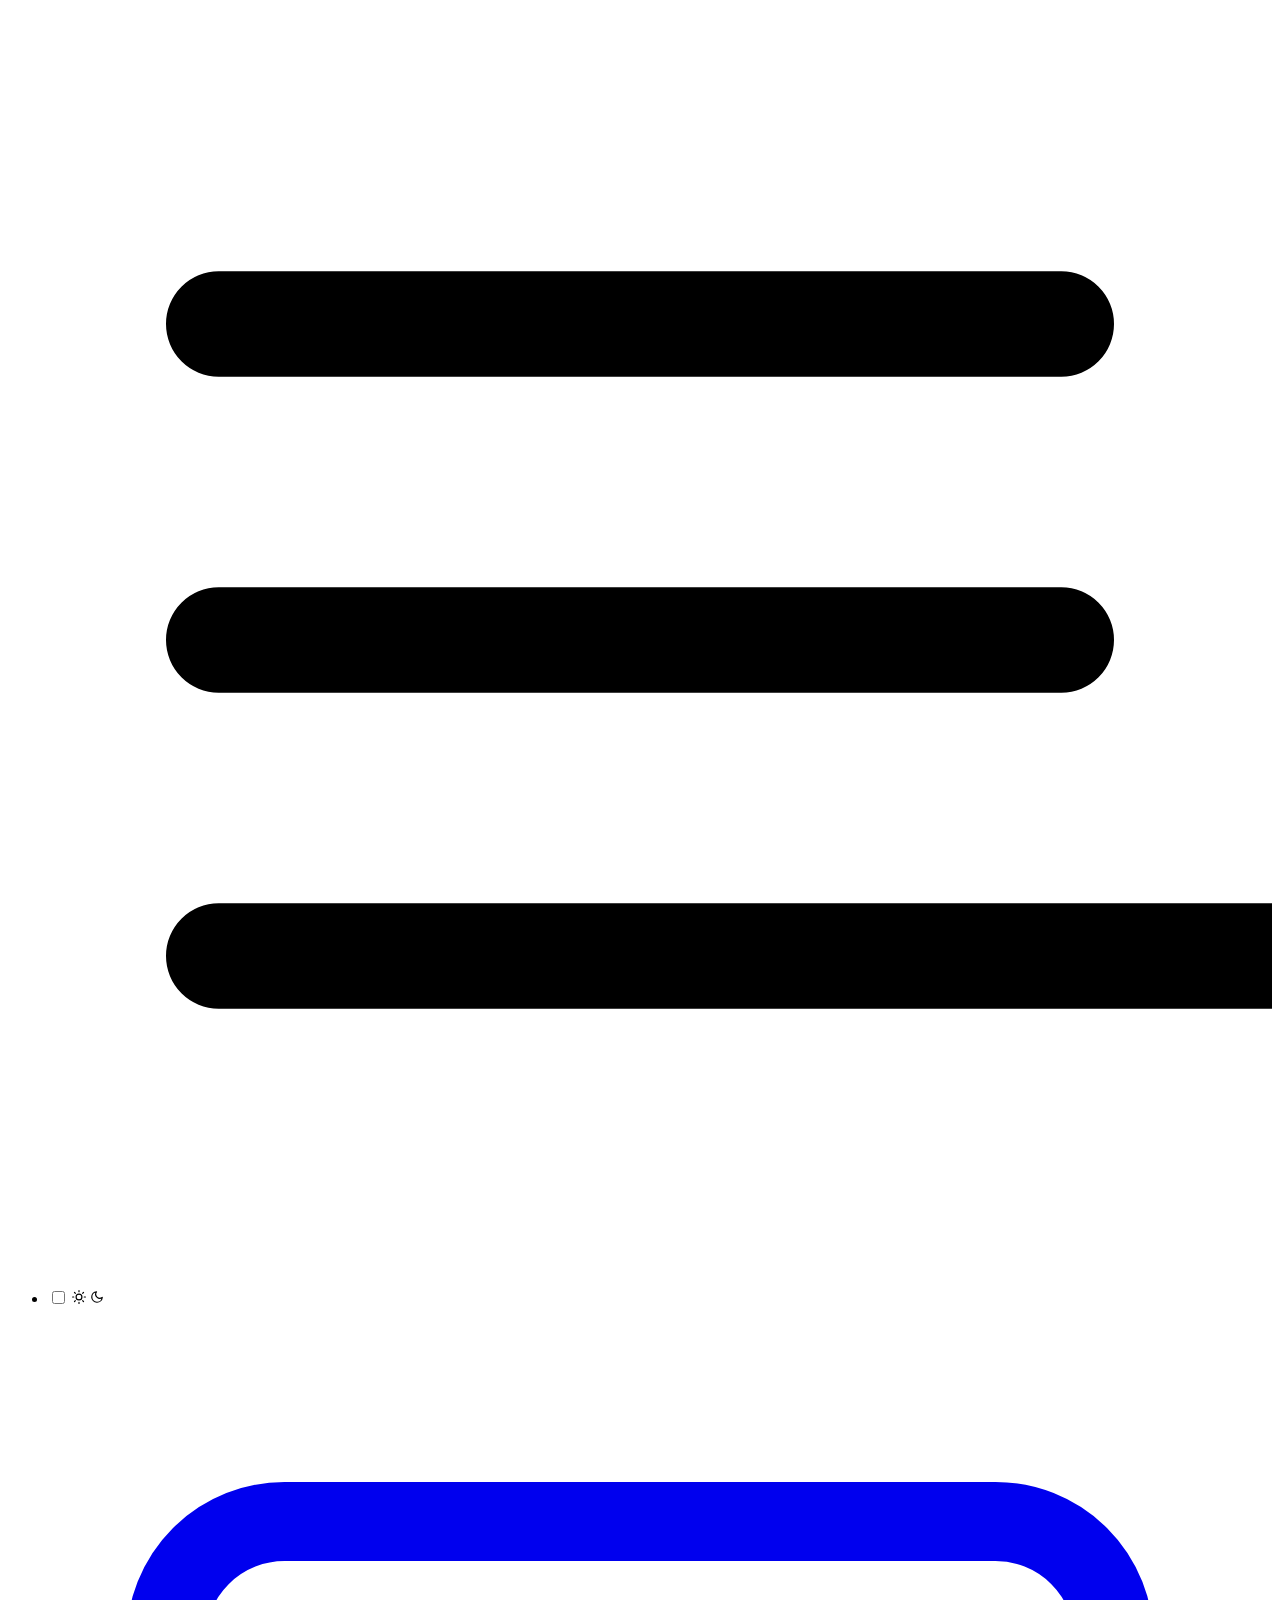
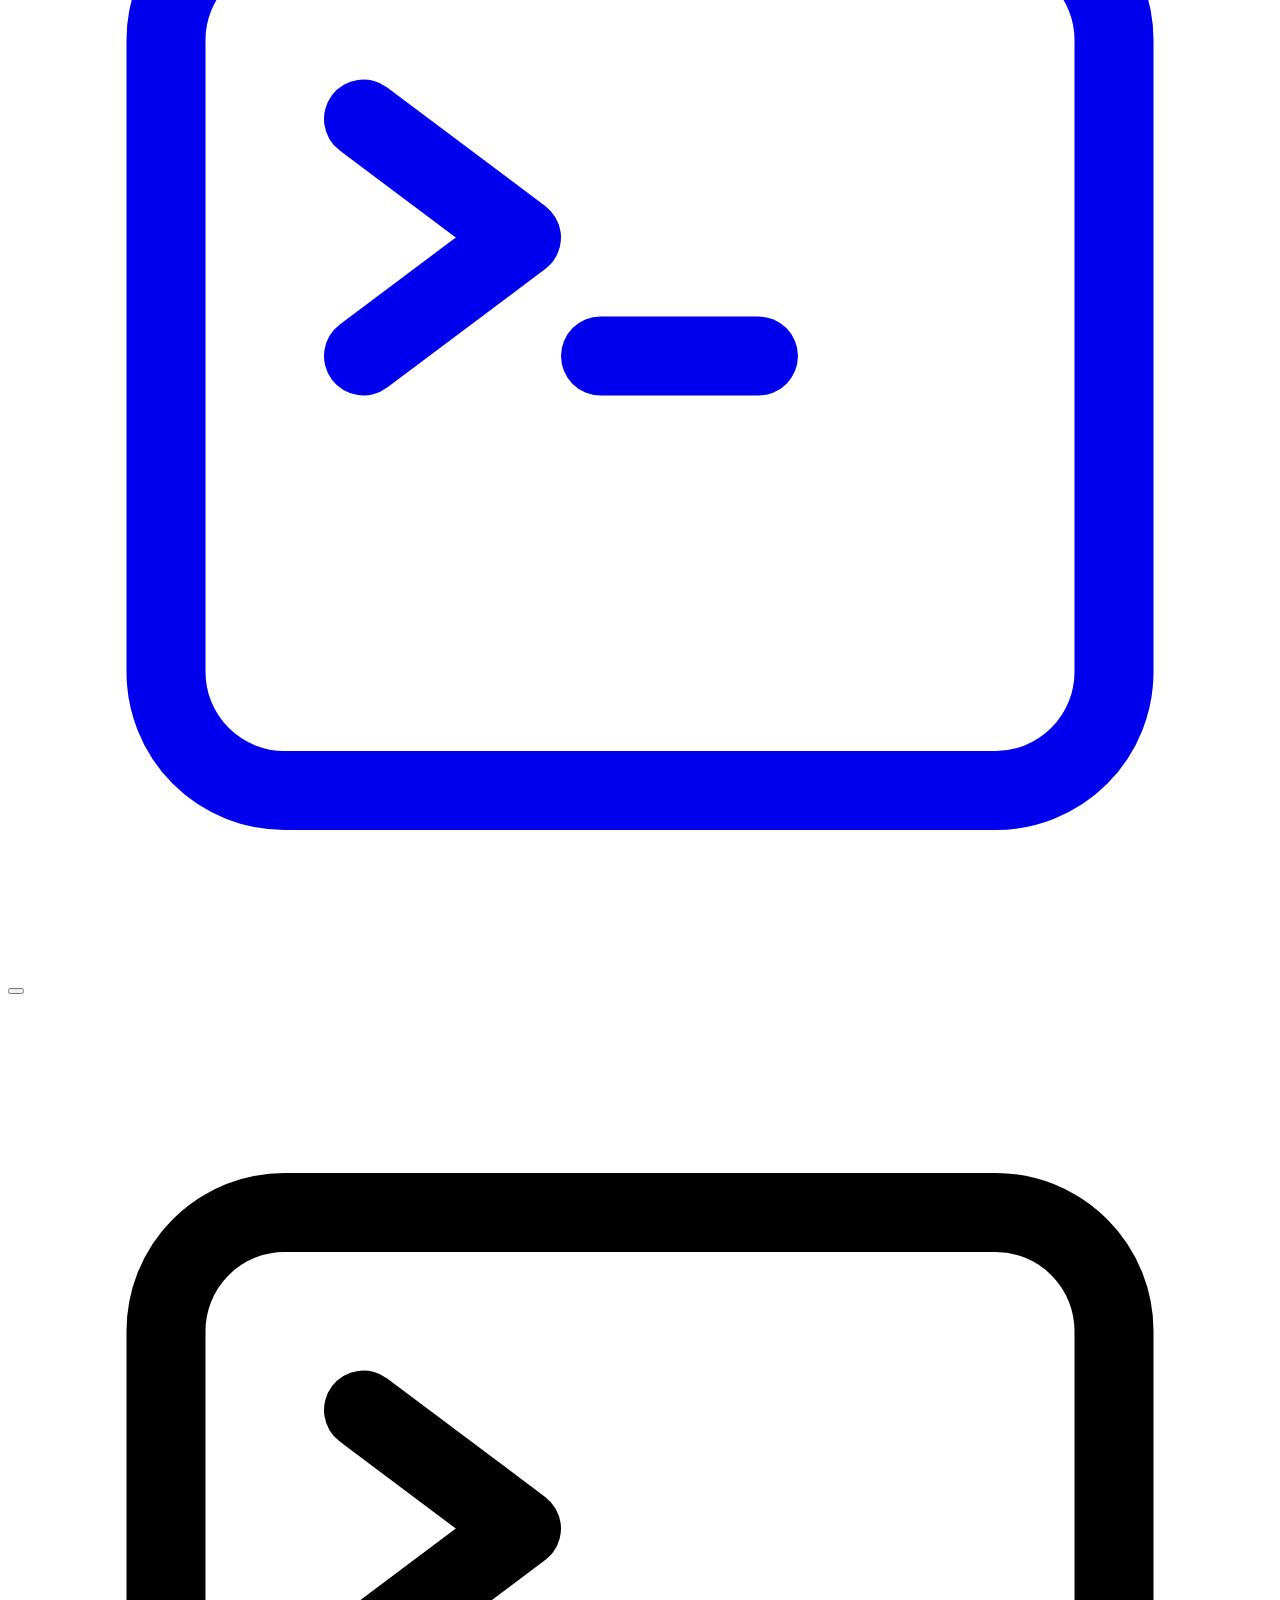
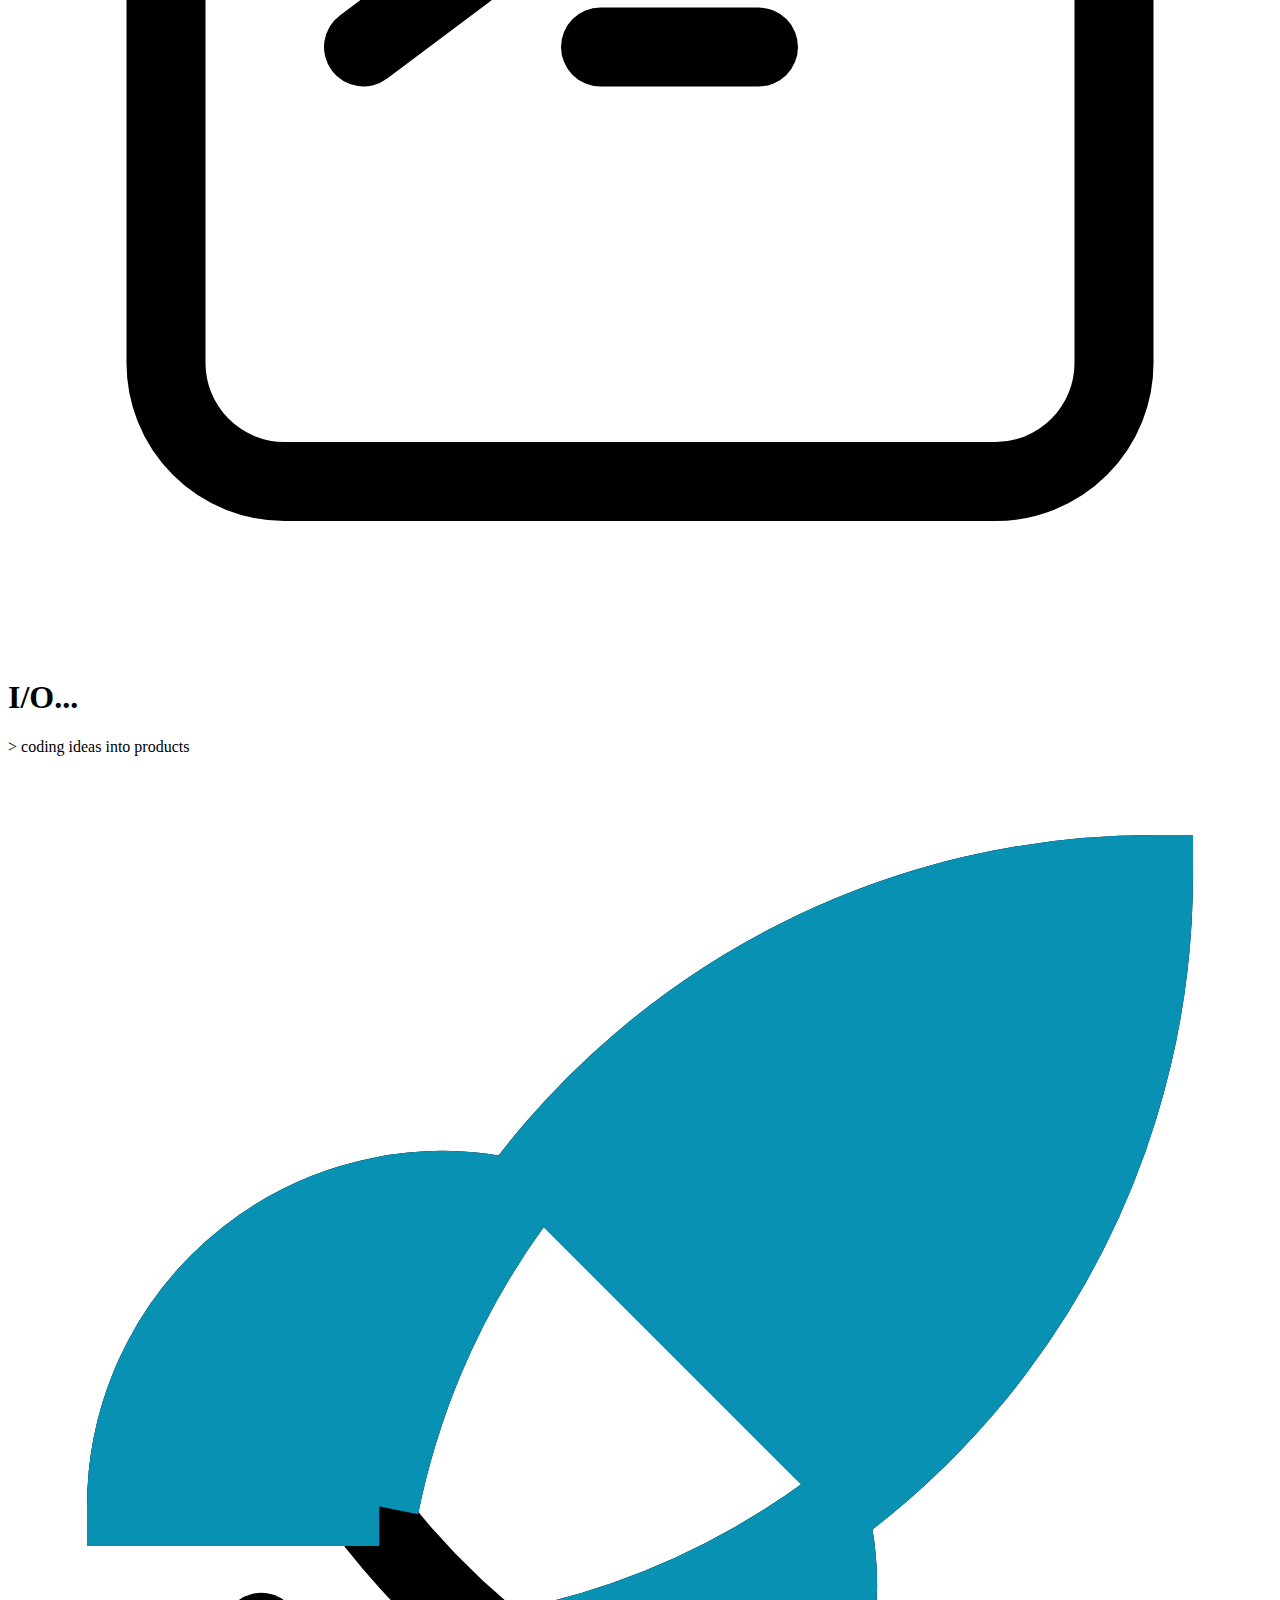
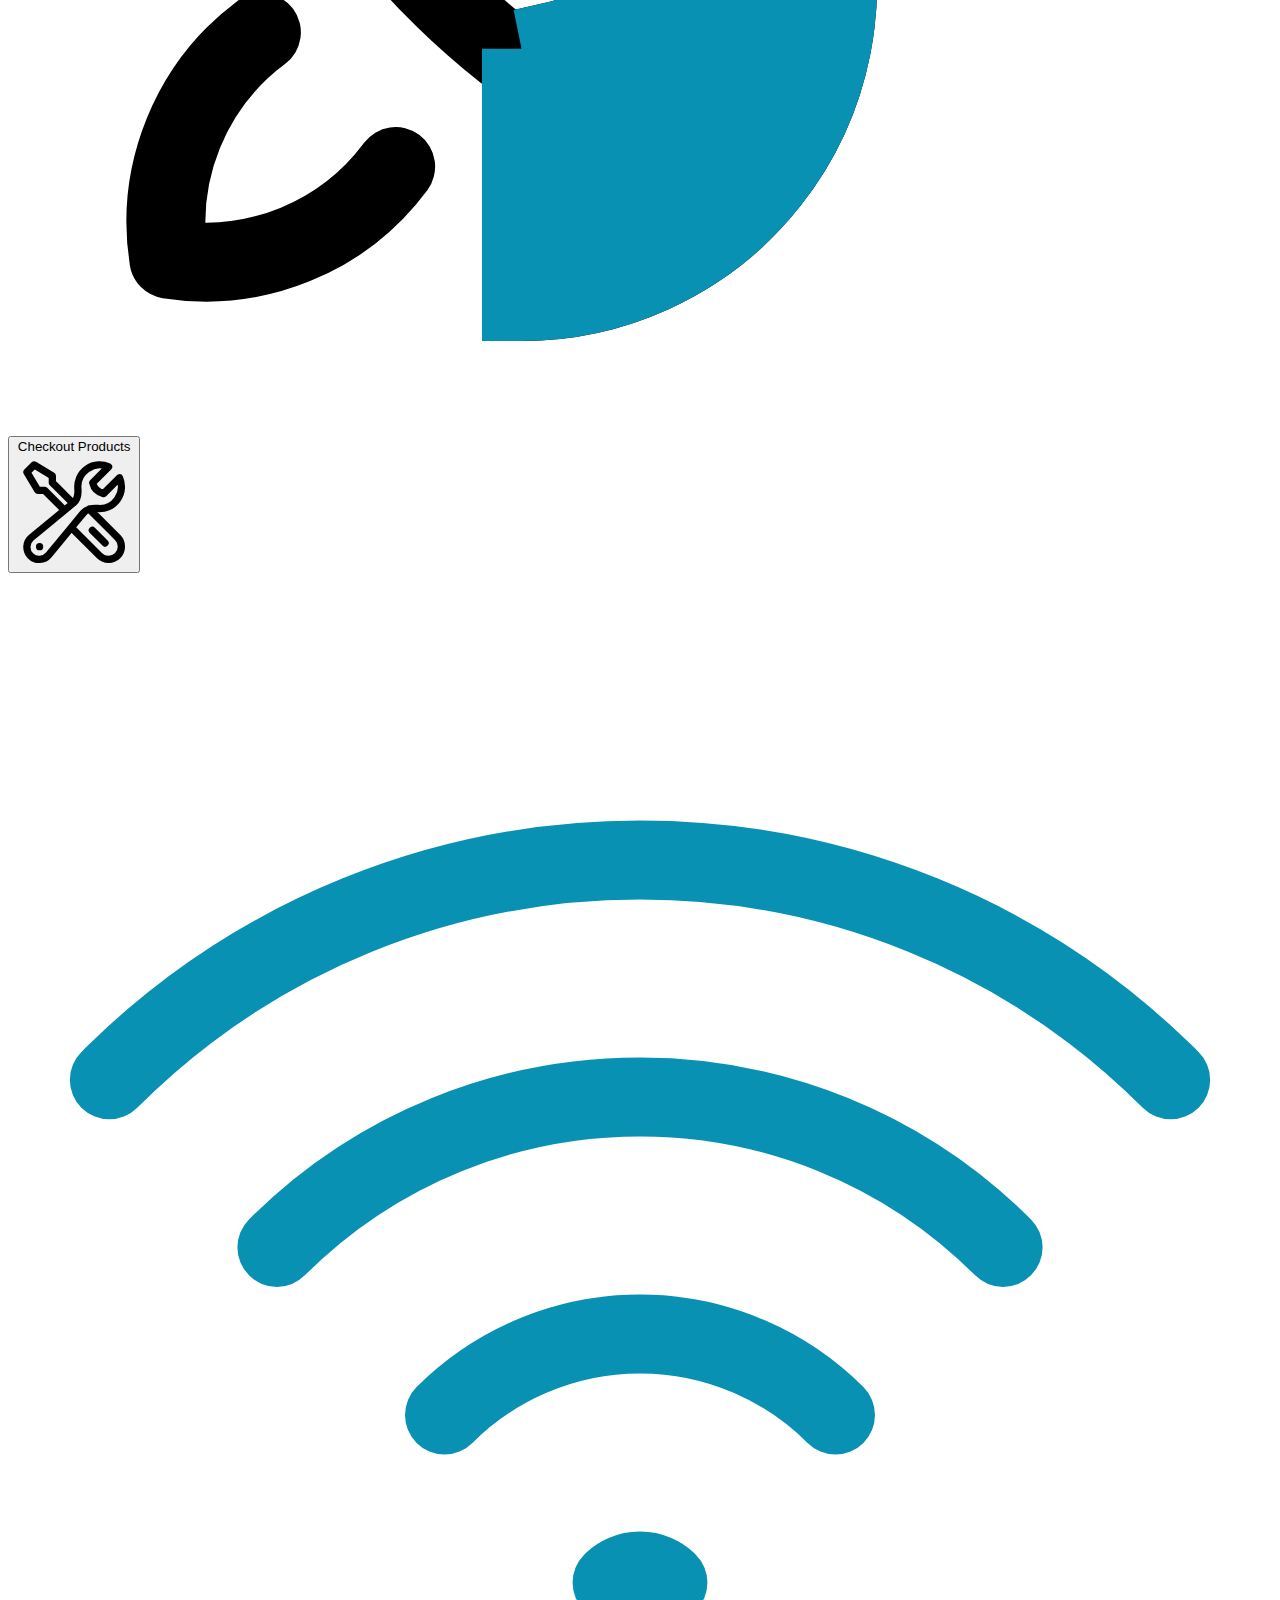
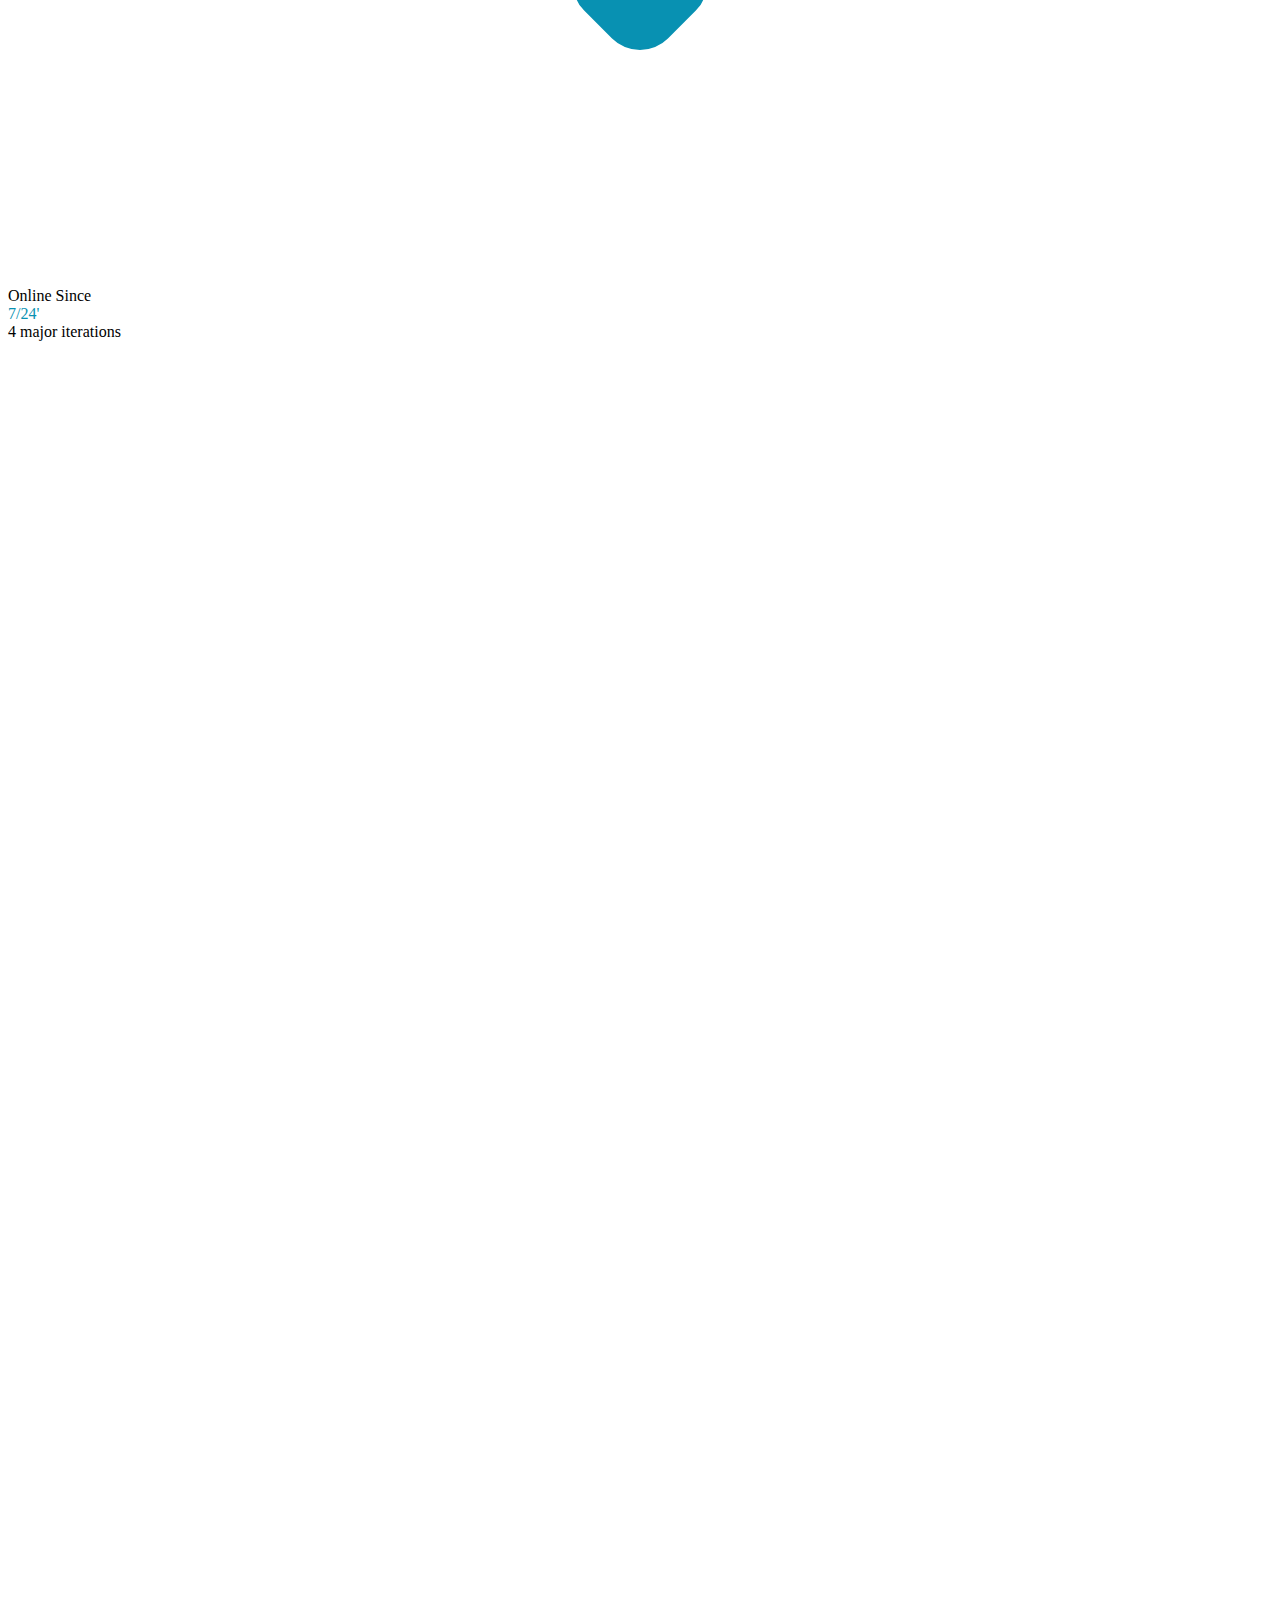
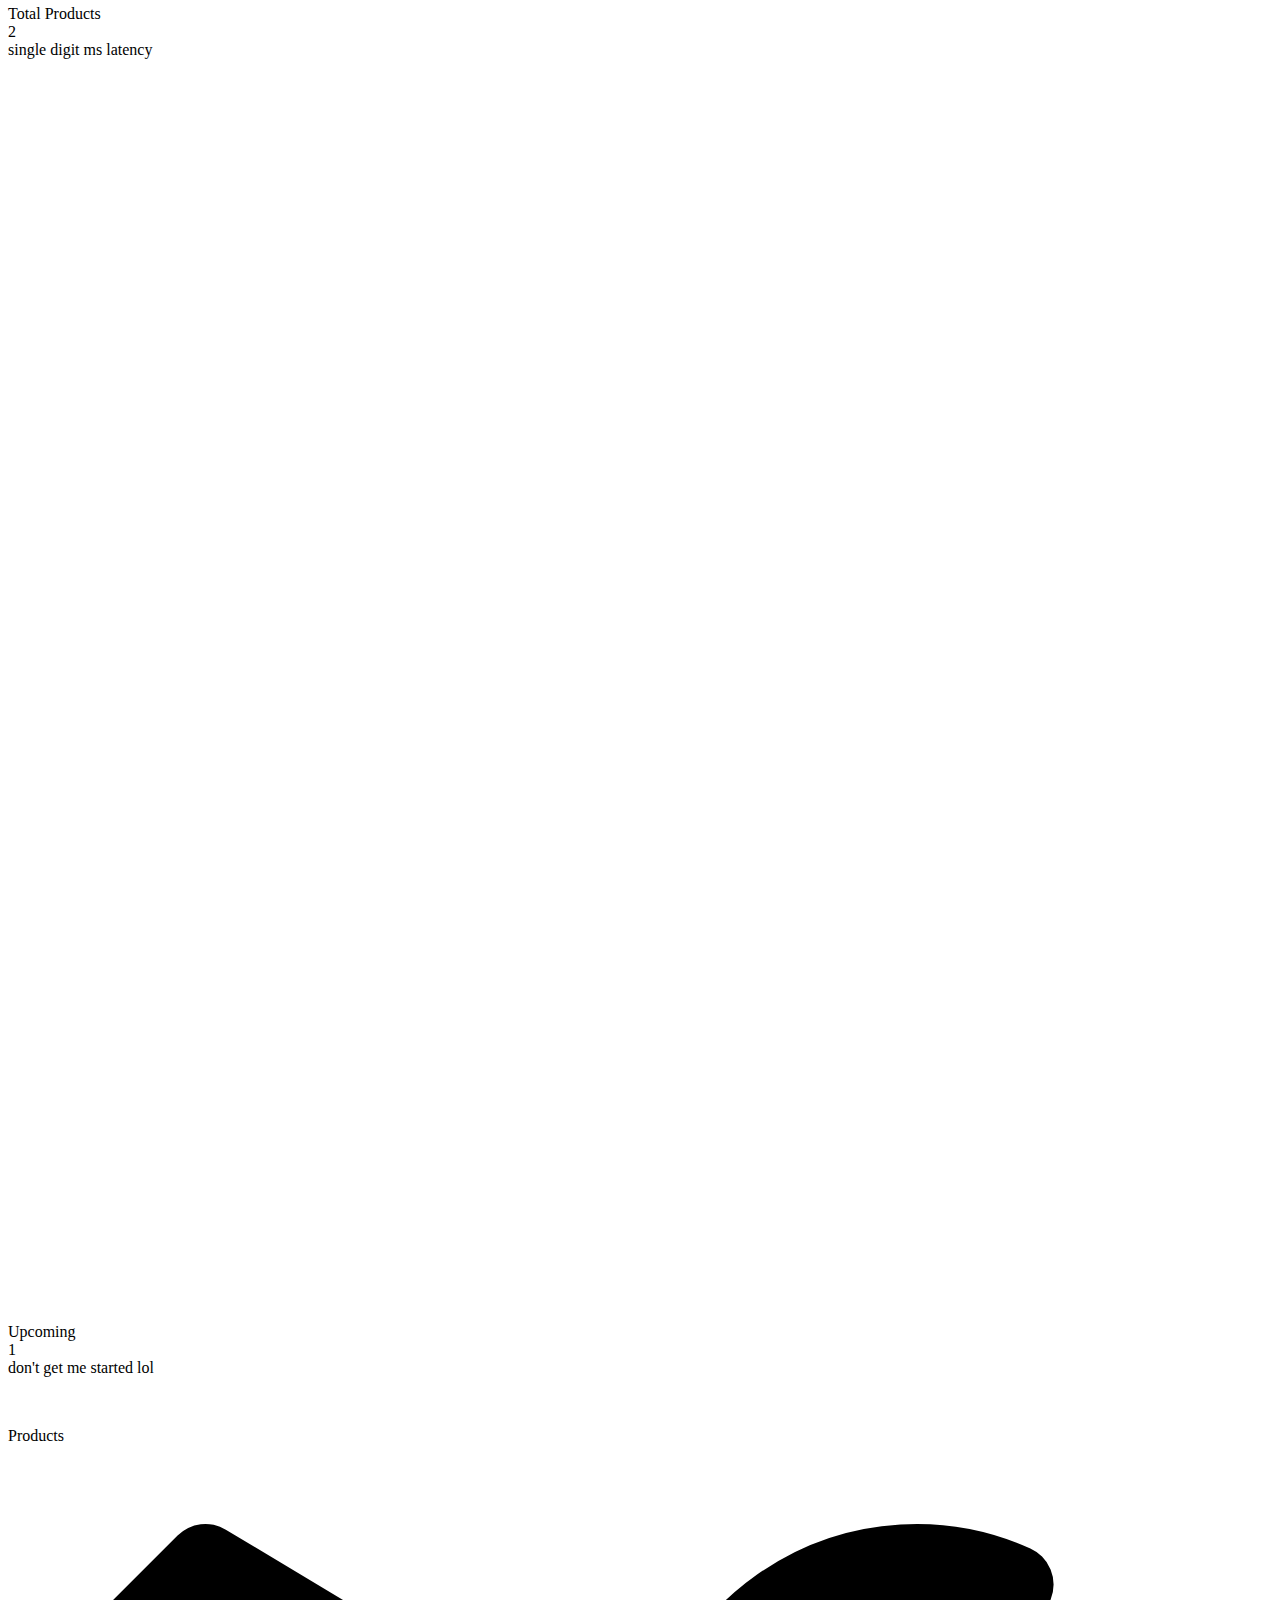
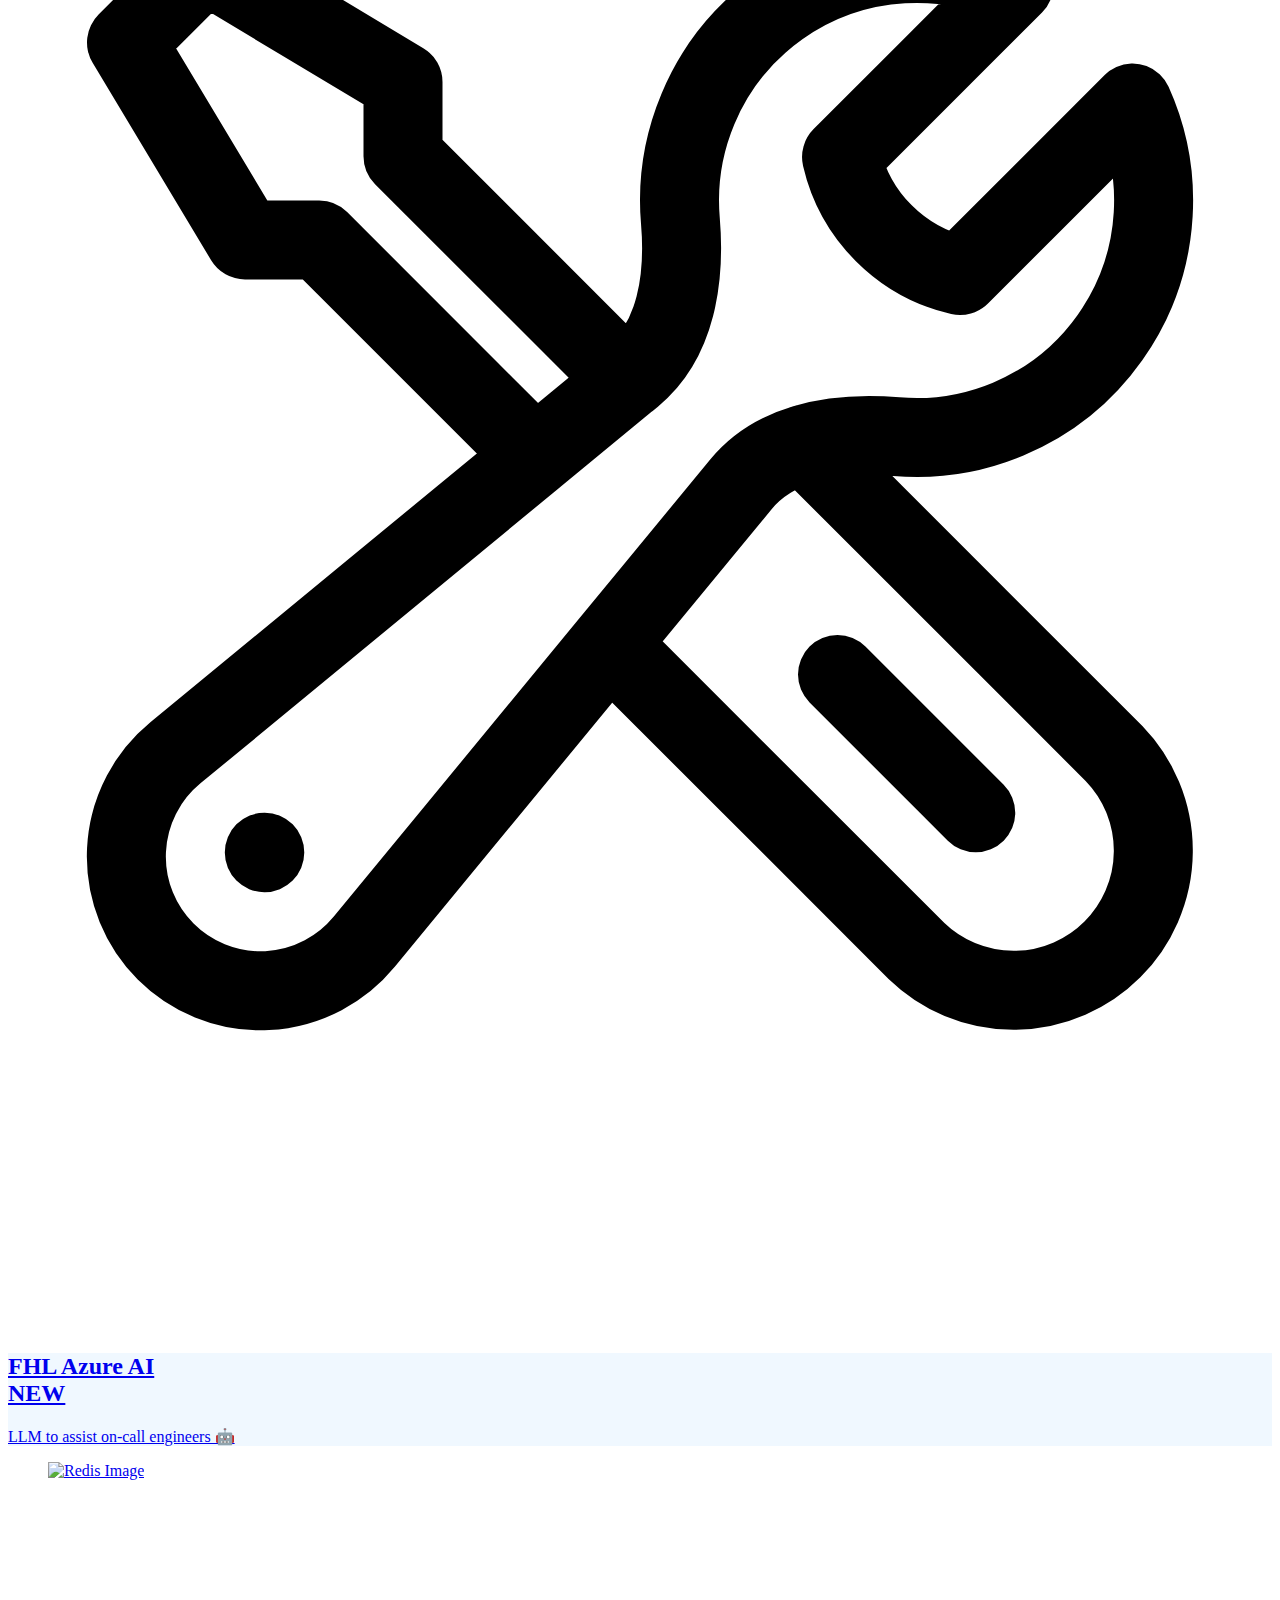
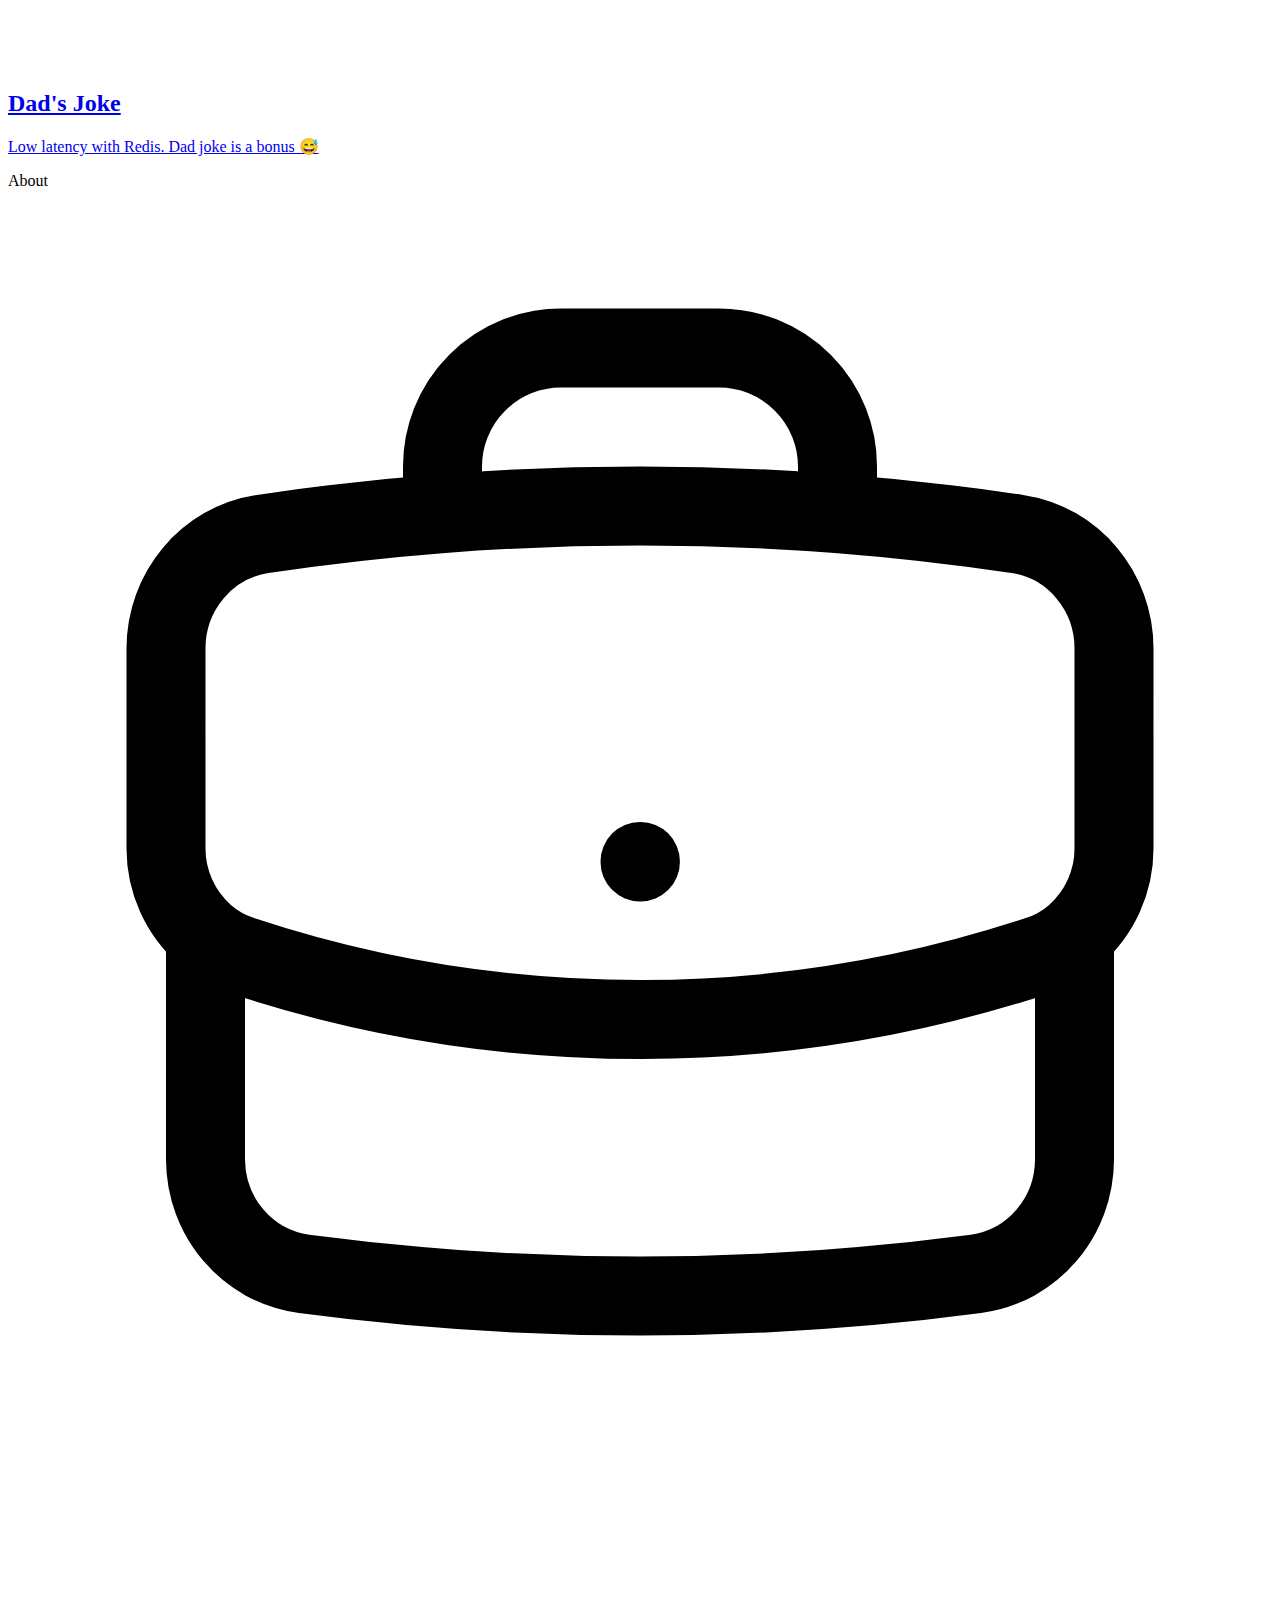
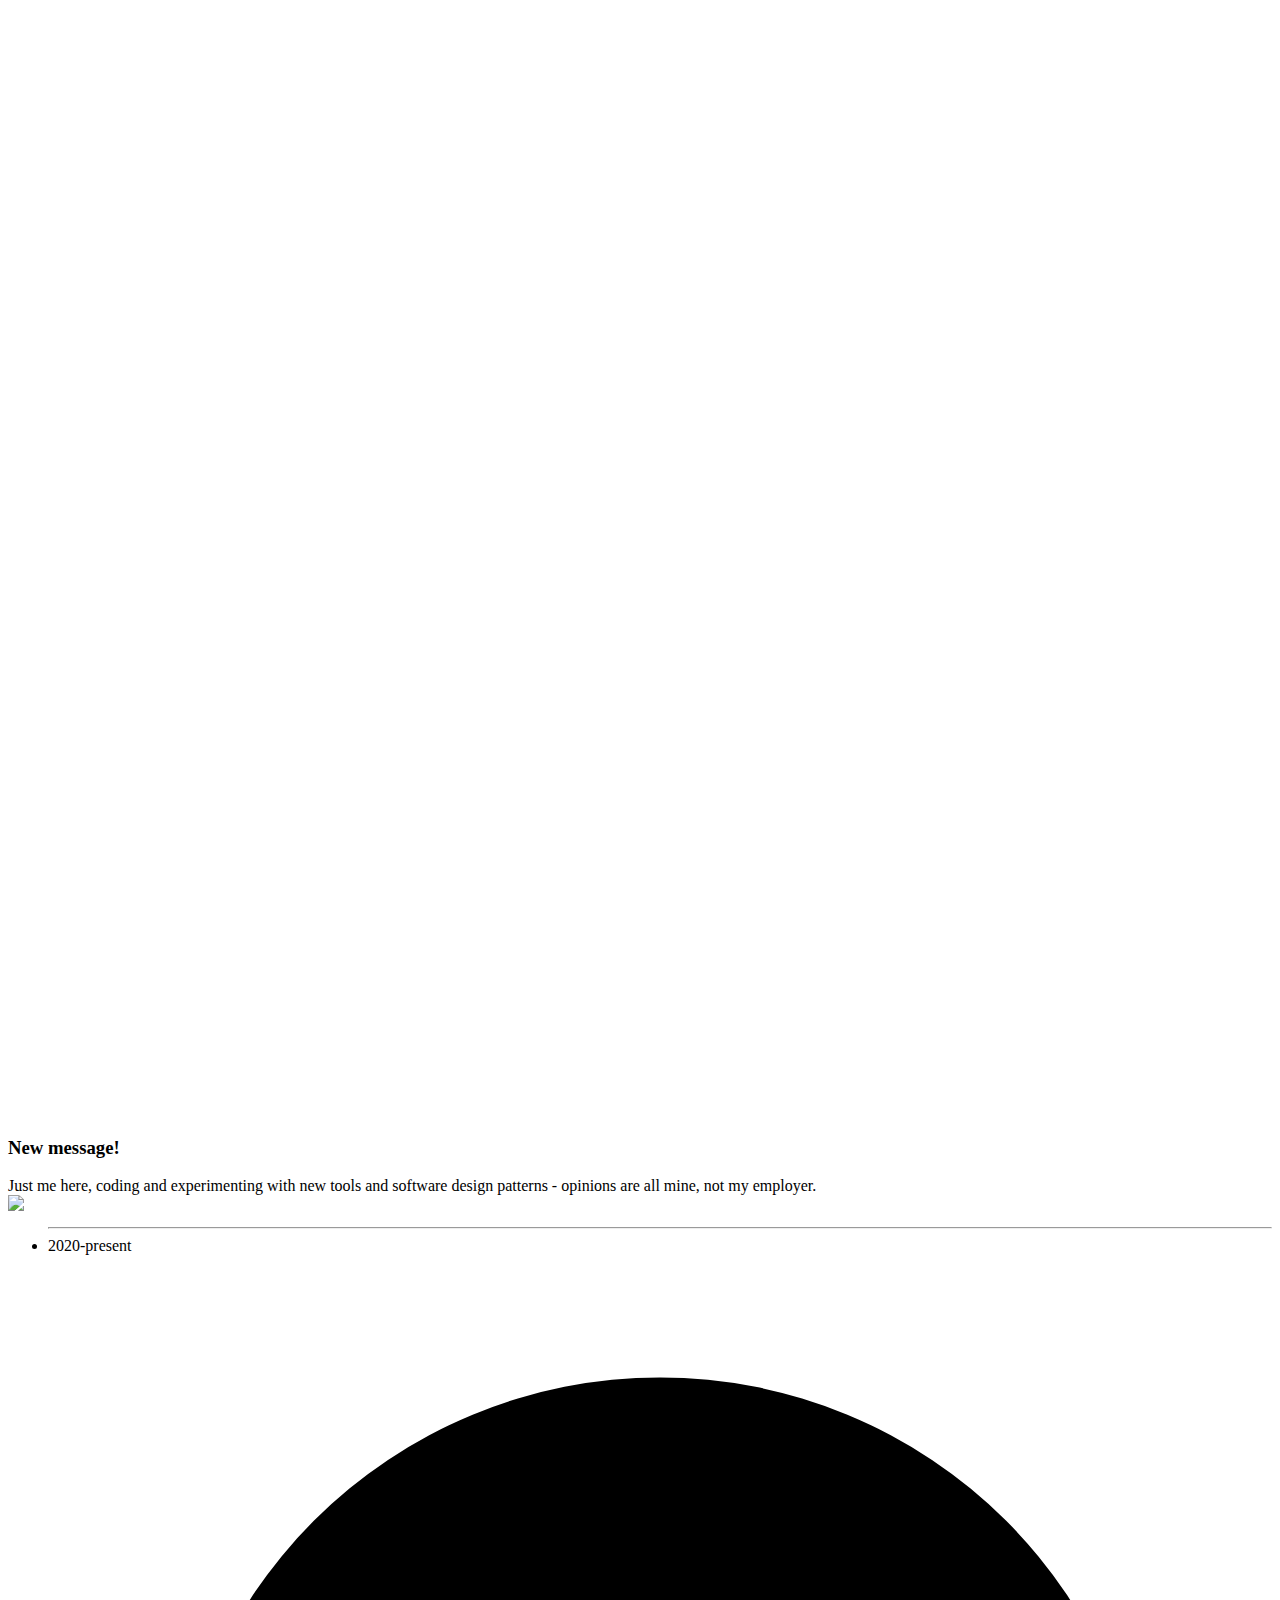
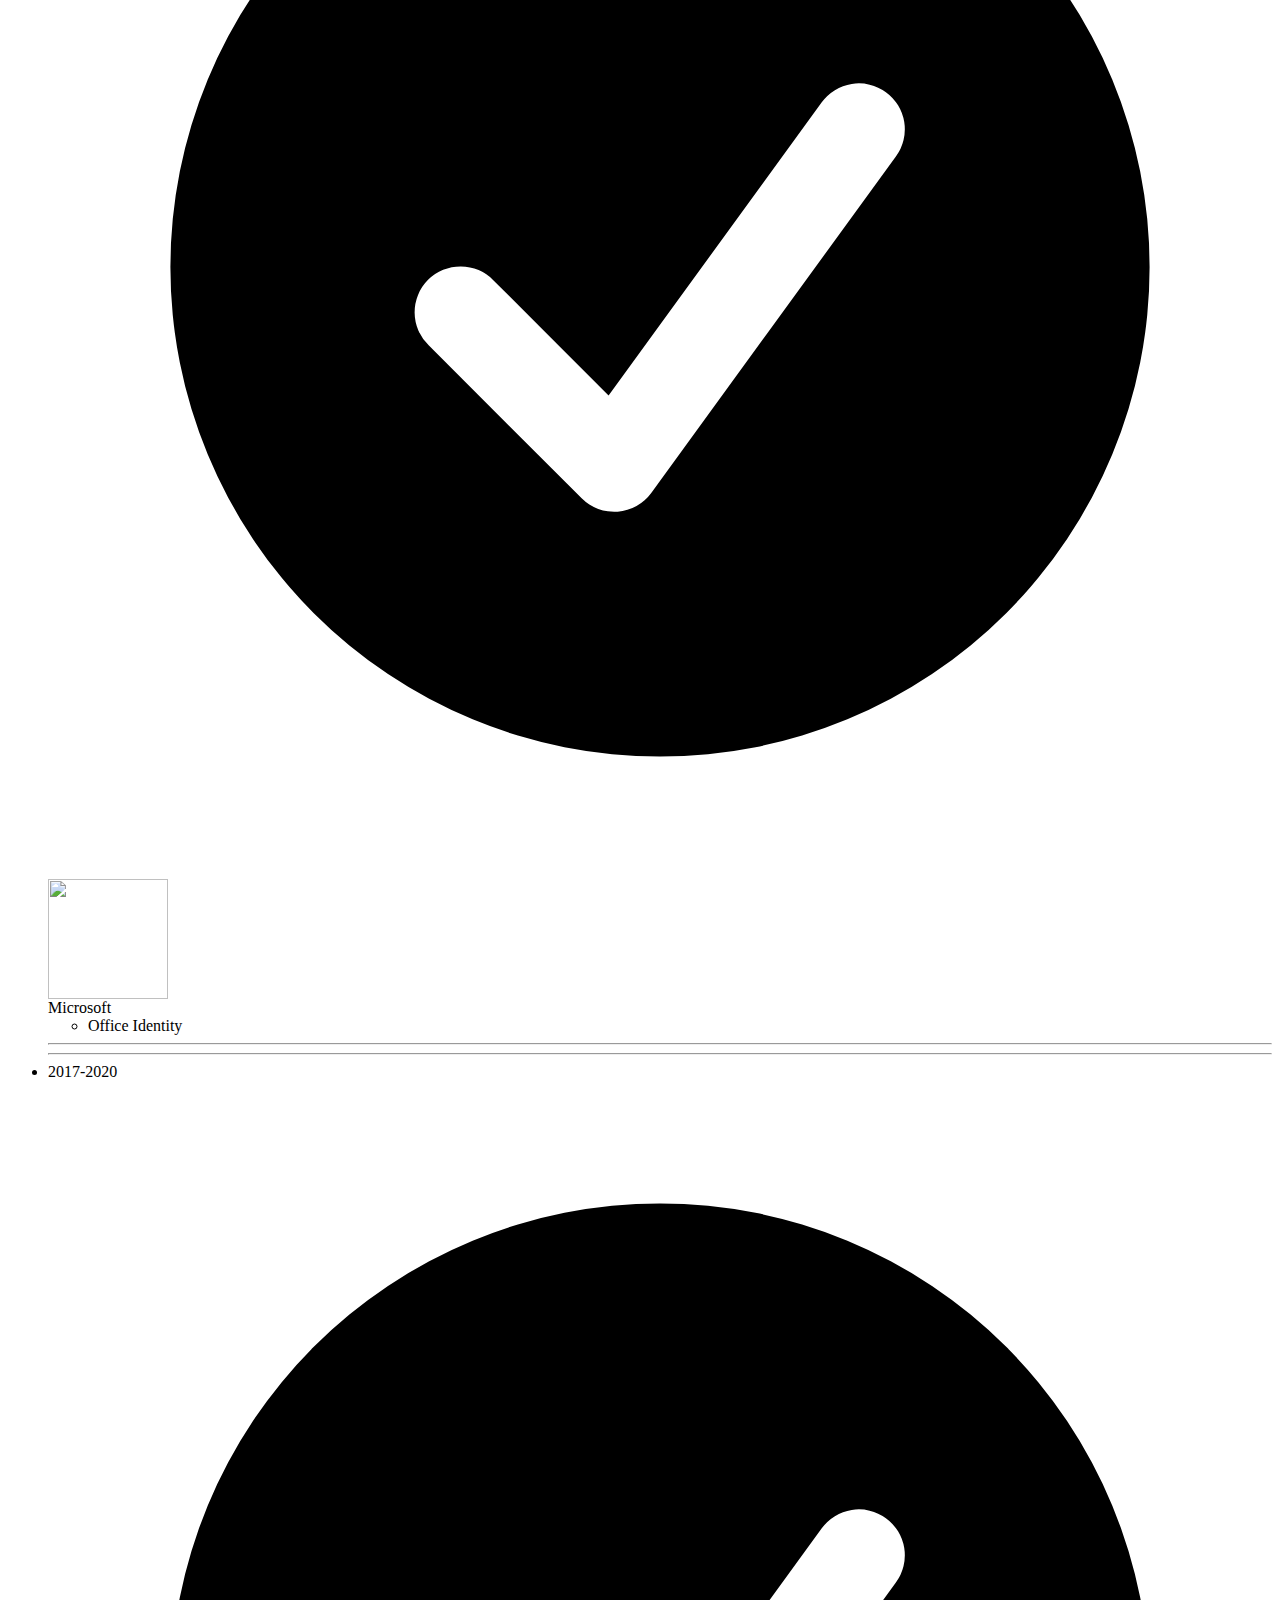
==== commit f84e918e: "FHL" ====
--- a/src/main/resources/templates/index.html
+++ b/src/main/resources/templates/index.html
@@ -144,7 +144,7 @@
                 </svg>
             </div>
             <div class="stat-title">Total Products</div>
-            <div class="stat-value text-primary">1</div>
+            <div class="stat-value text-primary">2</div>
             <div class="stat-desc">single digit ms latency</div>
         </div>
         <div class="stat">
@@ -162,7 +162,7 @@
                 </svg>
             </div>
             <div class="stat-title">Upcoming</div>
-            <div class="stat-value">2</div>
+            <div class="stat-value">1</div>
             <div class="stat-desc text-secondary">don't get me started lol</div>
         </div>
     </div>
@@ -176,18 +176,33 @@
     </div>
 </div>
 
-<div class="container mx-auto" style="margin-bottom: 200px; width: 360px;">
-    <div class="flex w-full flex-col" style="margin-top: 50px;">
-        <a class="bg-base-100 shadow-xl card border-2 border-base-content/5 card-compact transition-all duration-200 hover:shadow hover:-translate-y-1" target="\_blank" rel="noopener, noreferrer" href="/joke">
-            <figure>
-                <img
-                        src="https://codersee.com/wp-content/uploads/2022/12/redis_database_explained_2022_featured-1536x864.png"
-                        alt="Shoes" />
+<div class="flex flex-col md:flex-row justify-center items-center w-9/12 mx-auto space-y-6 md:space-y-0 md:space-x-6 mb-52 mt-20">
+    <!-- First Card -->
+    <div class="w-full md:w-96 flex items-center justify-center pt-6">
+        <a class="bg-base-100 shadow-xl card border-2 border-base-content/5 card-compact transition-all duration-200 hover:shadow hover:-translate-y-1" target="_blank" rel="noopener noreferrer" href="/fhl">
+            <figure style="width: 360; height: 208;" class="w-full h-52">
+                <video loop autoplay muted style="height: 75%">
+                    <source src="llm-lite.mp4" type="video/mp4">
+                </video>
+            </figure>
+            <div class="card-body" style="background-color: aliceblue;">
+                <h2 class="card-title">
+                    FHL Azure AI
+                    <div class="badge badge-primary text-xs badge-outline">NEW</div>
+                </h2>
+                <p>LLM to assist on-call engineers 🤖</p>
+            </div>
+        </a>
+    </div>
+    <!-- Second Card -->
+    <div class="w-full md:w-96 flex items-center justify-center pt-6">
+        <a class="bg-base-100 shadow-xl card border-2 border-base-content/5 card-compact transition-all duration-200 hover:shadow hover:-translate-y-1" target="_blank" rel="noopener noreferrer" href="/joke">
+            <figure style="width: 360; height: 208;" class="w-full h-52">
+                <img src="redis.jpg" class="w-full h-full object-cover" alt="Redis Image"/>
             </figure>
             <div class="card-body">
                 <h2 class="card-title">
                     Dad's Joke
-                    <div class="badge badge-primary text-xs badge-outline">NEW</div>
                 </h2>
                 <p>Low latency with Redis. Dad joke is a bonus 😅</p>
             </div>
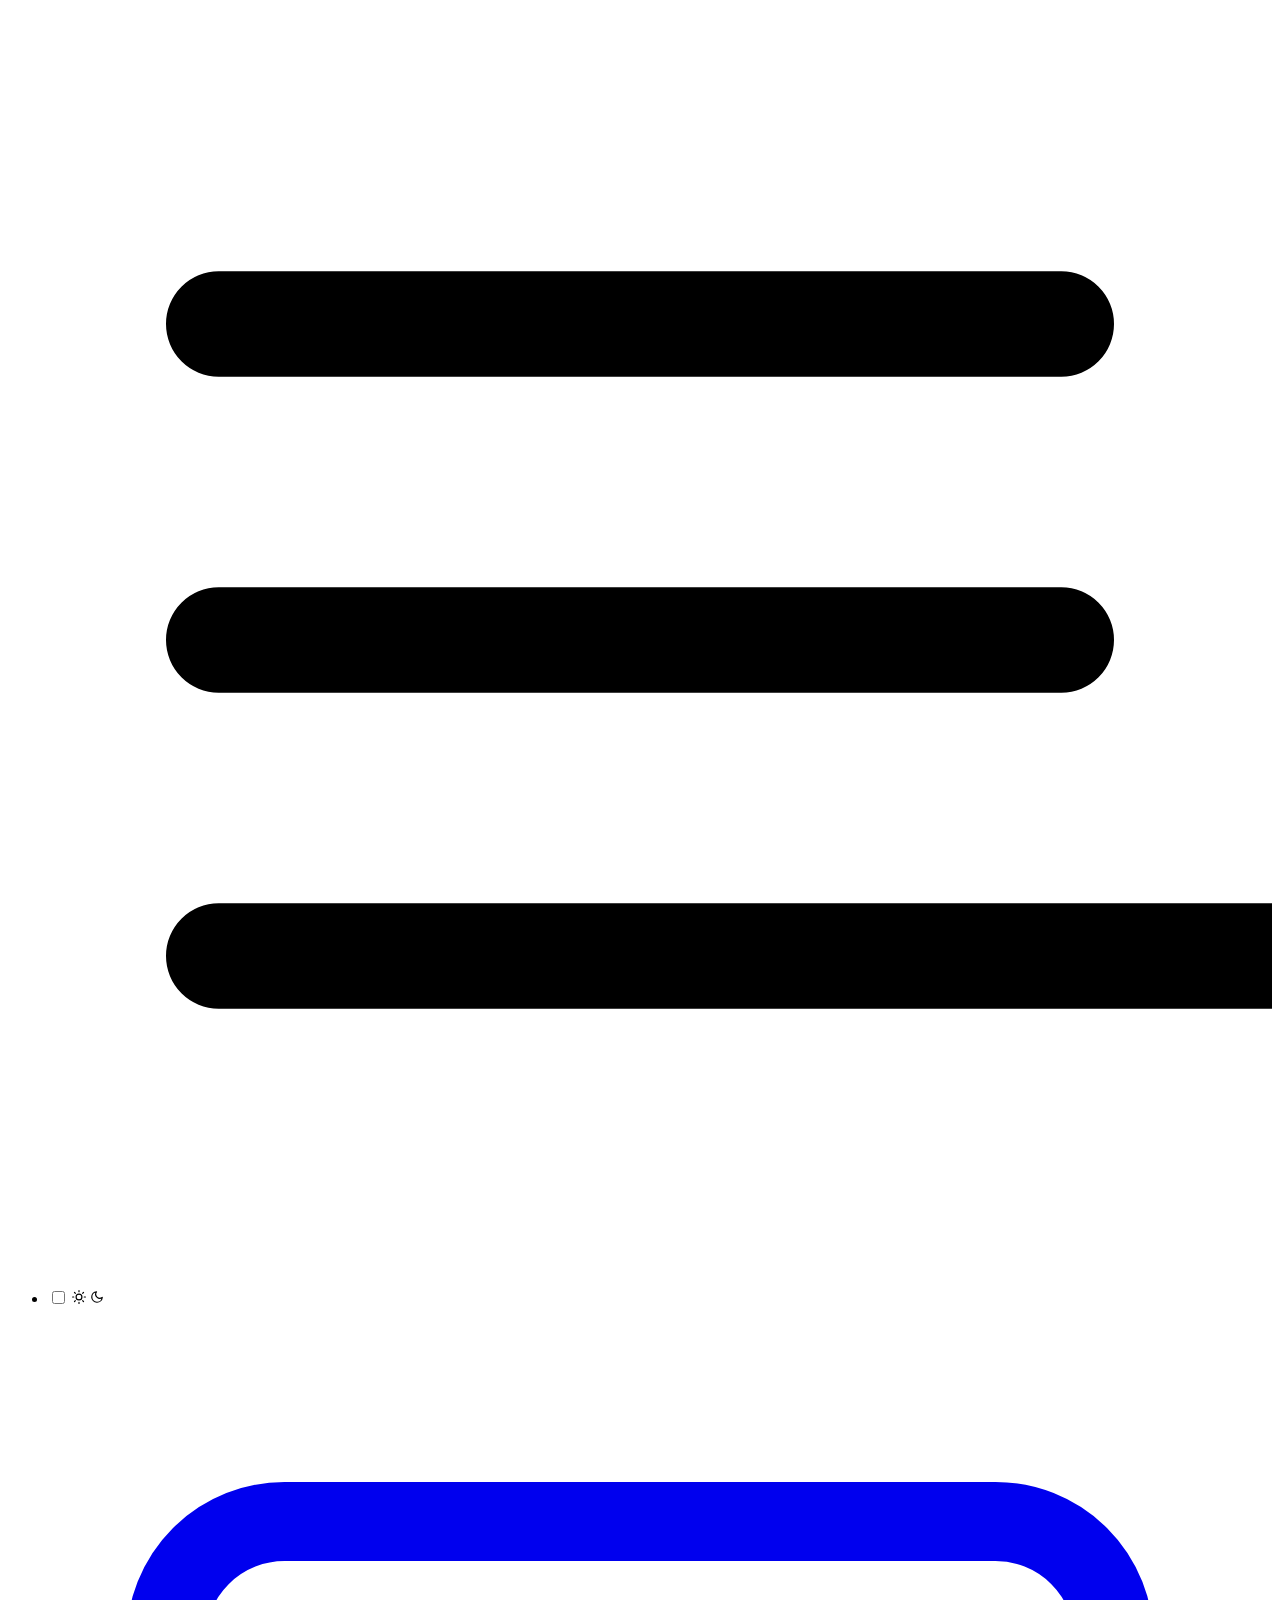
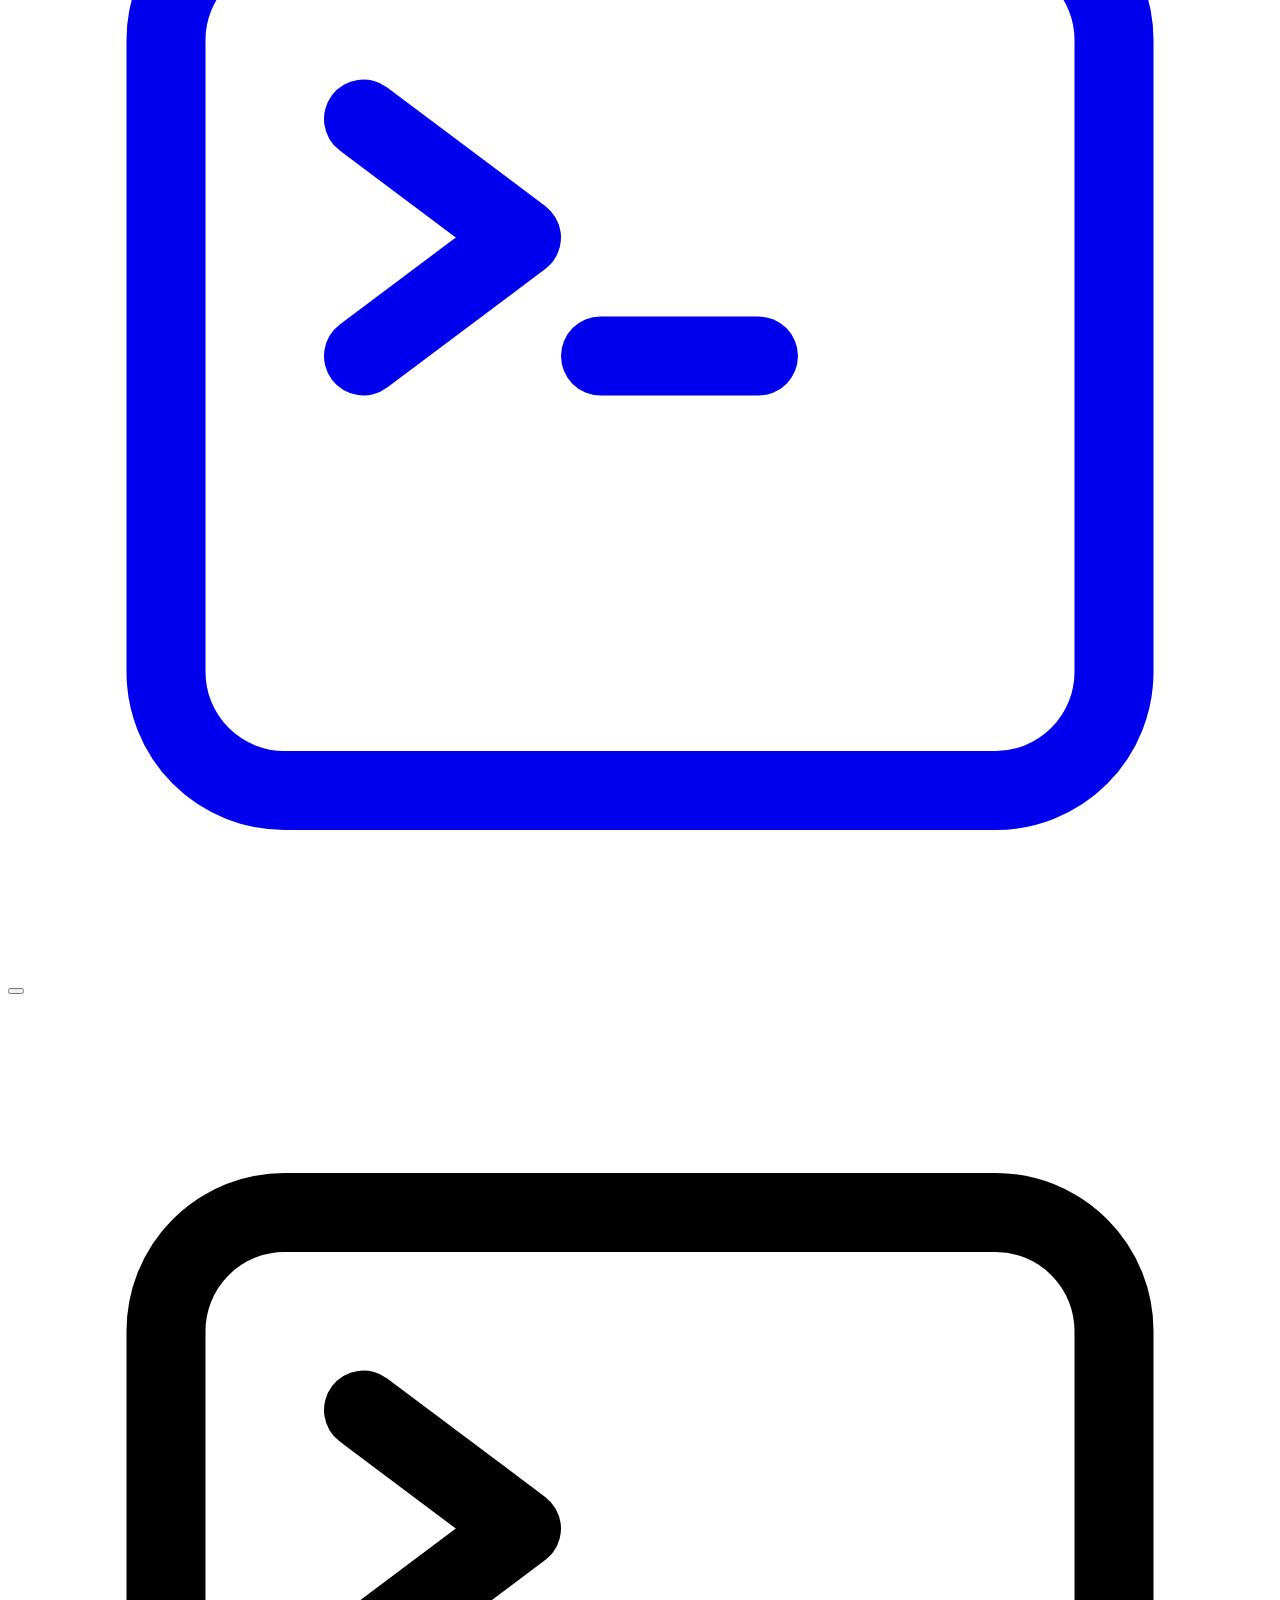
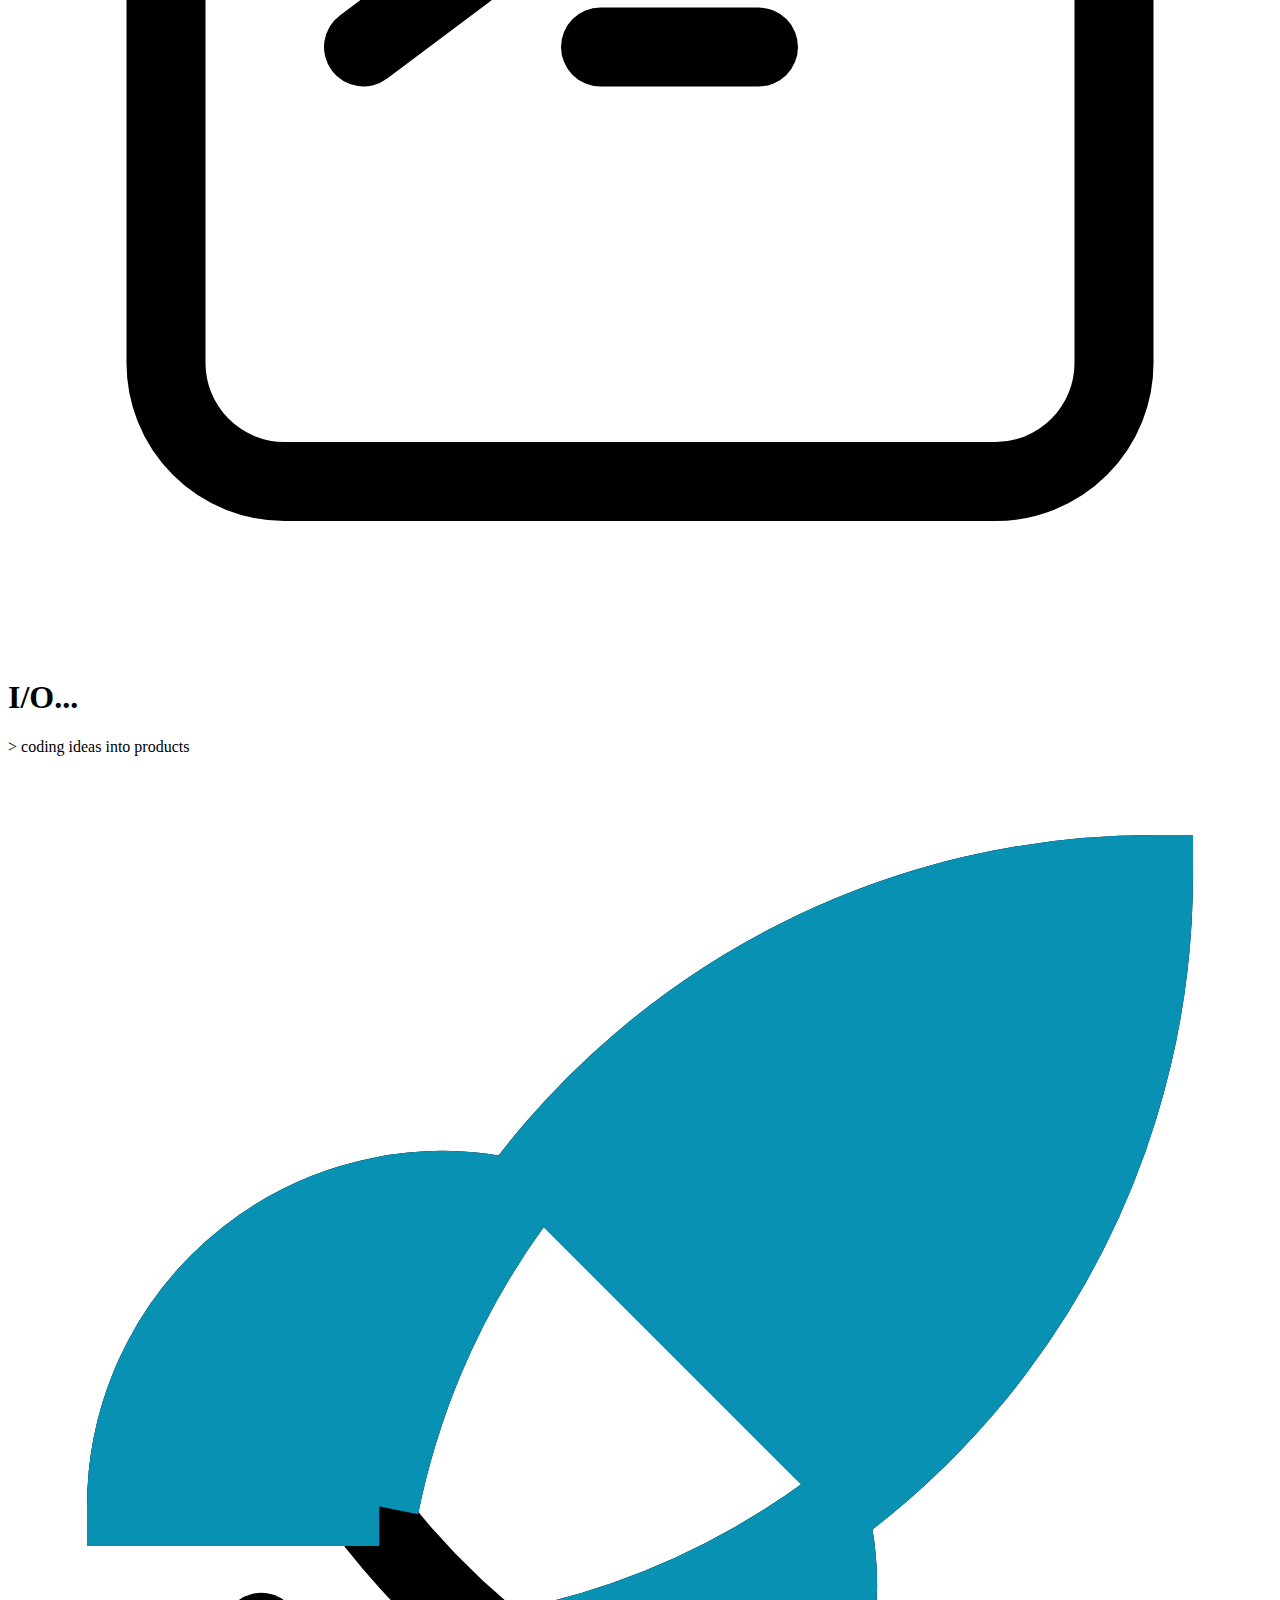
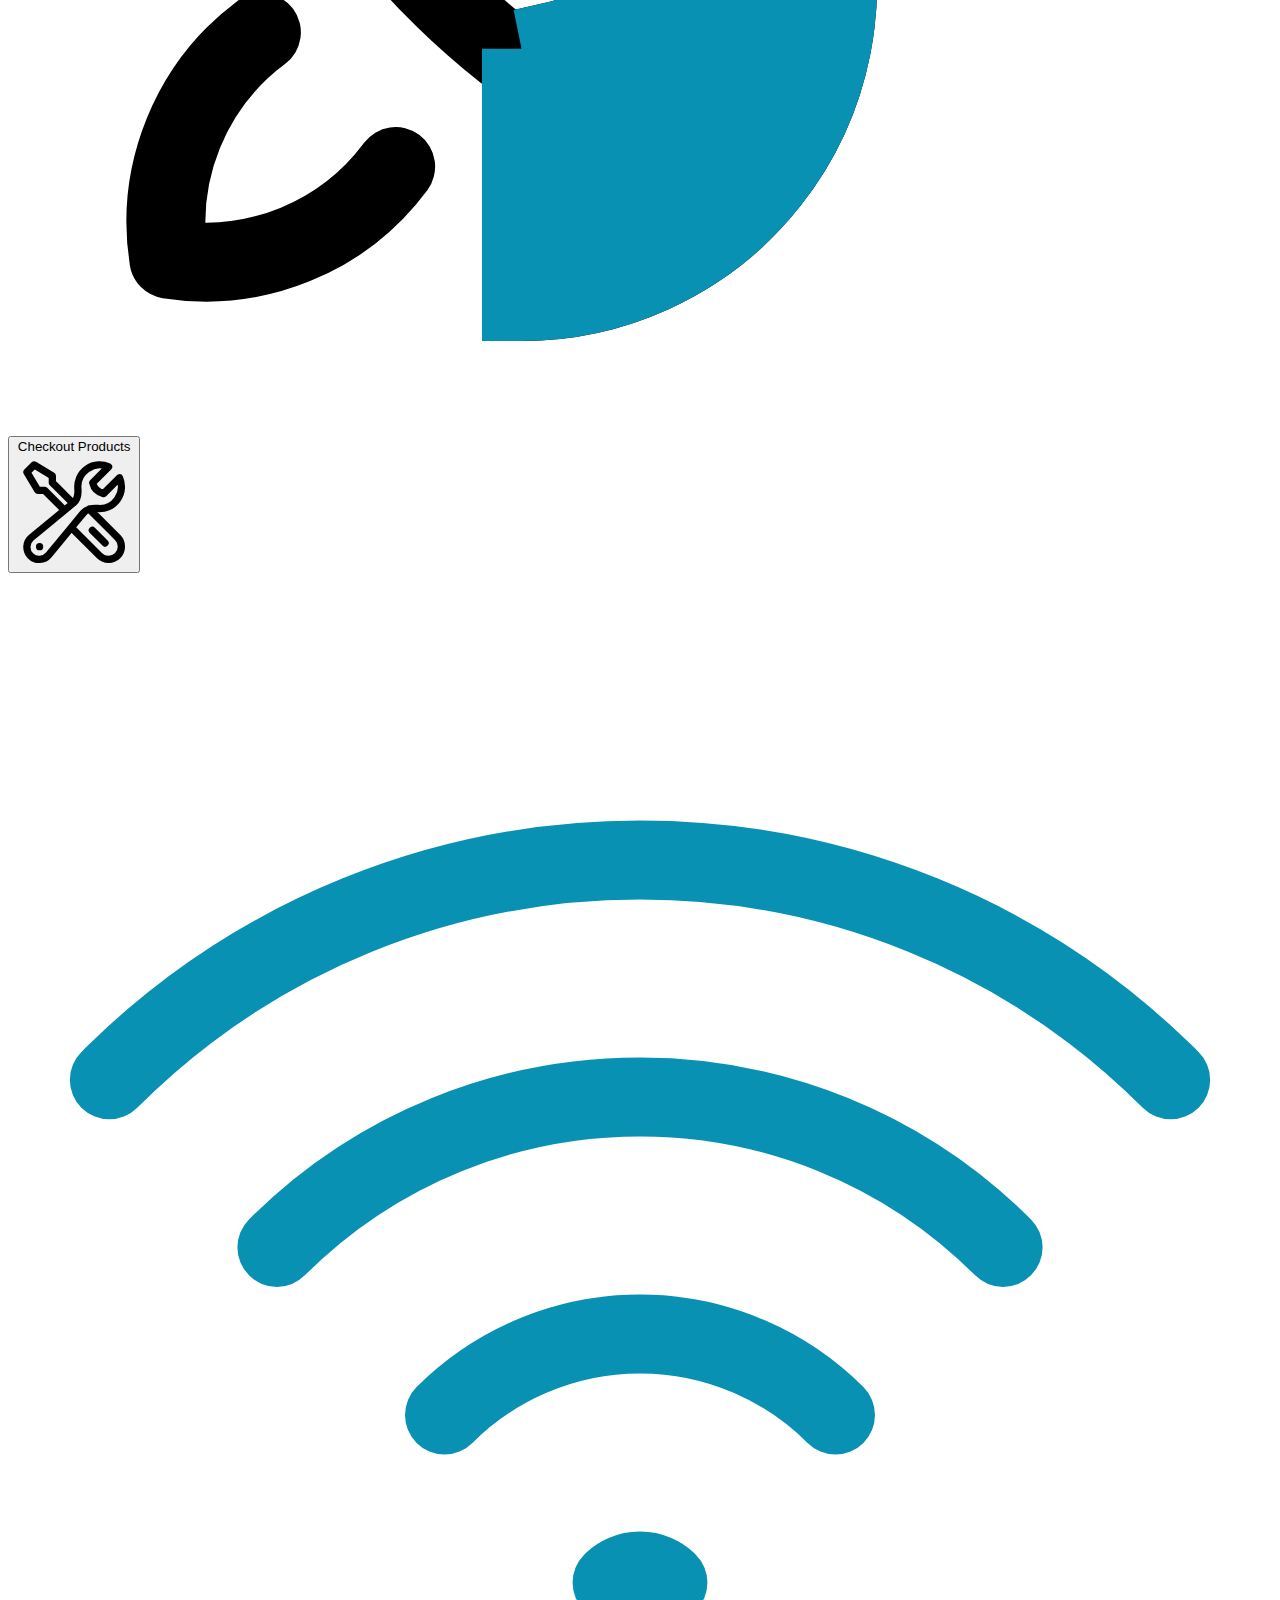
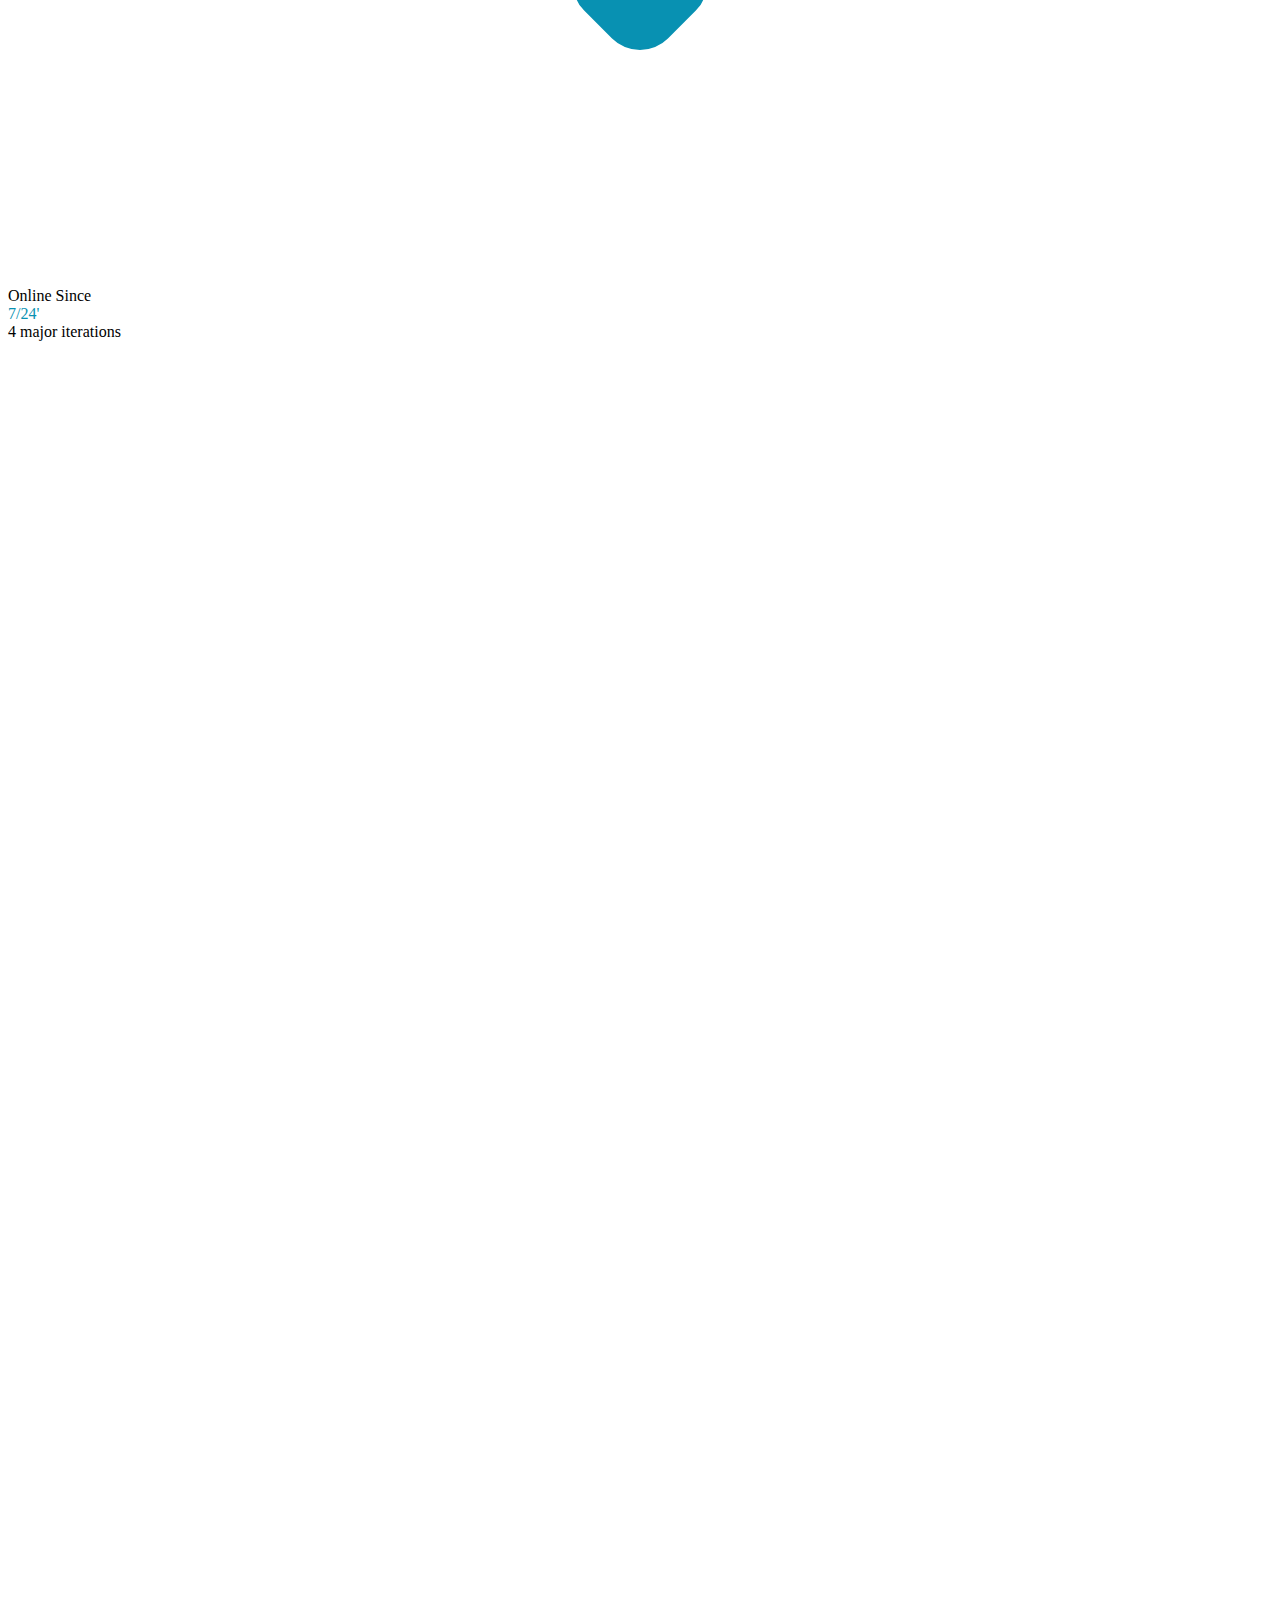
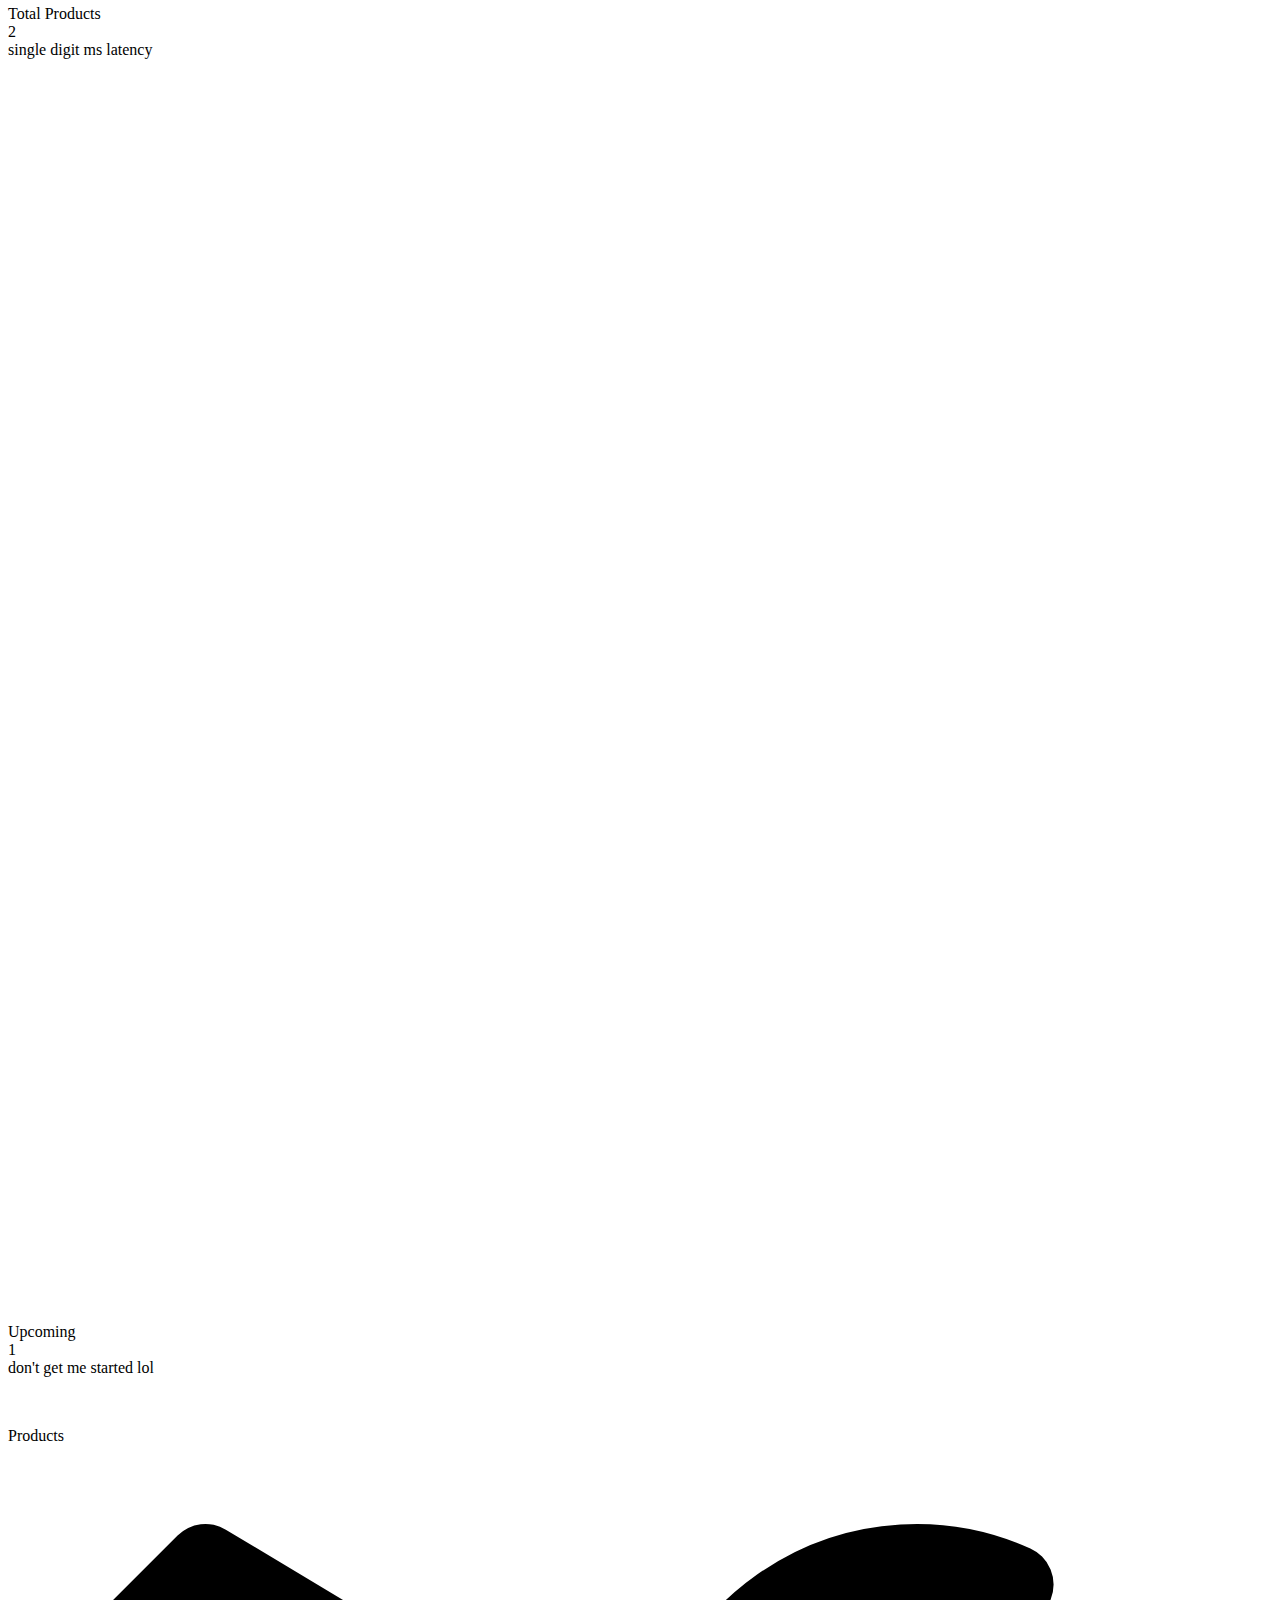
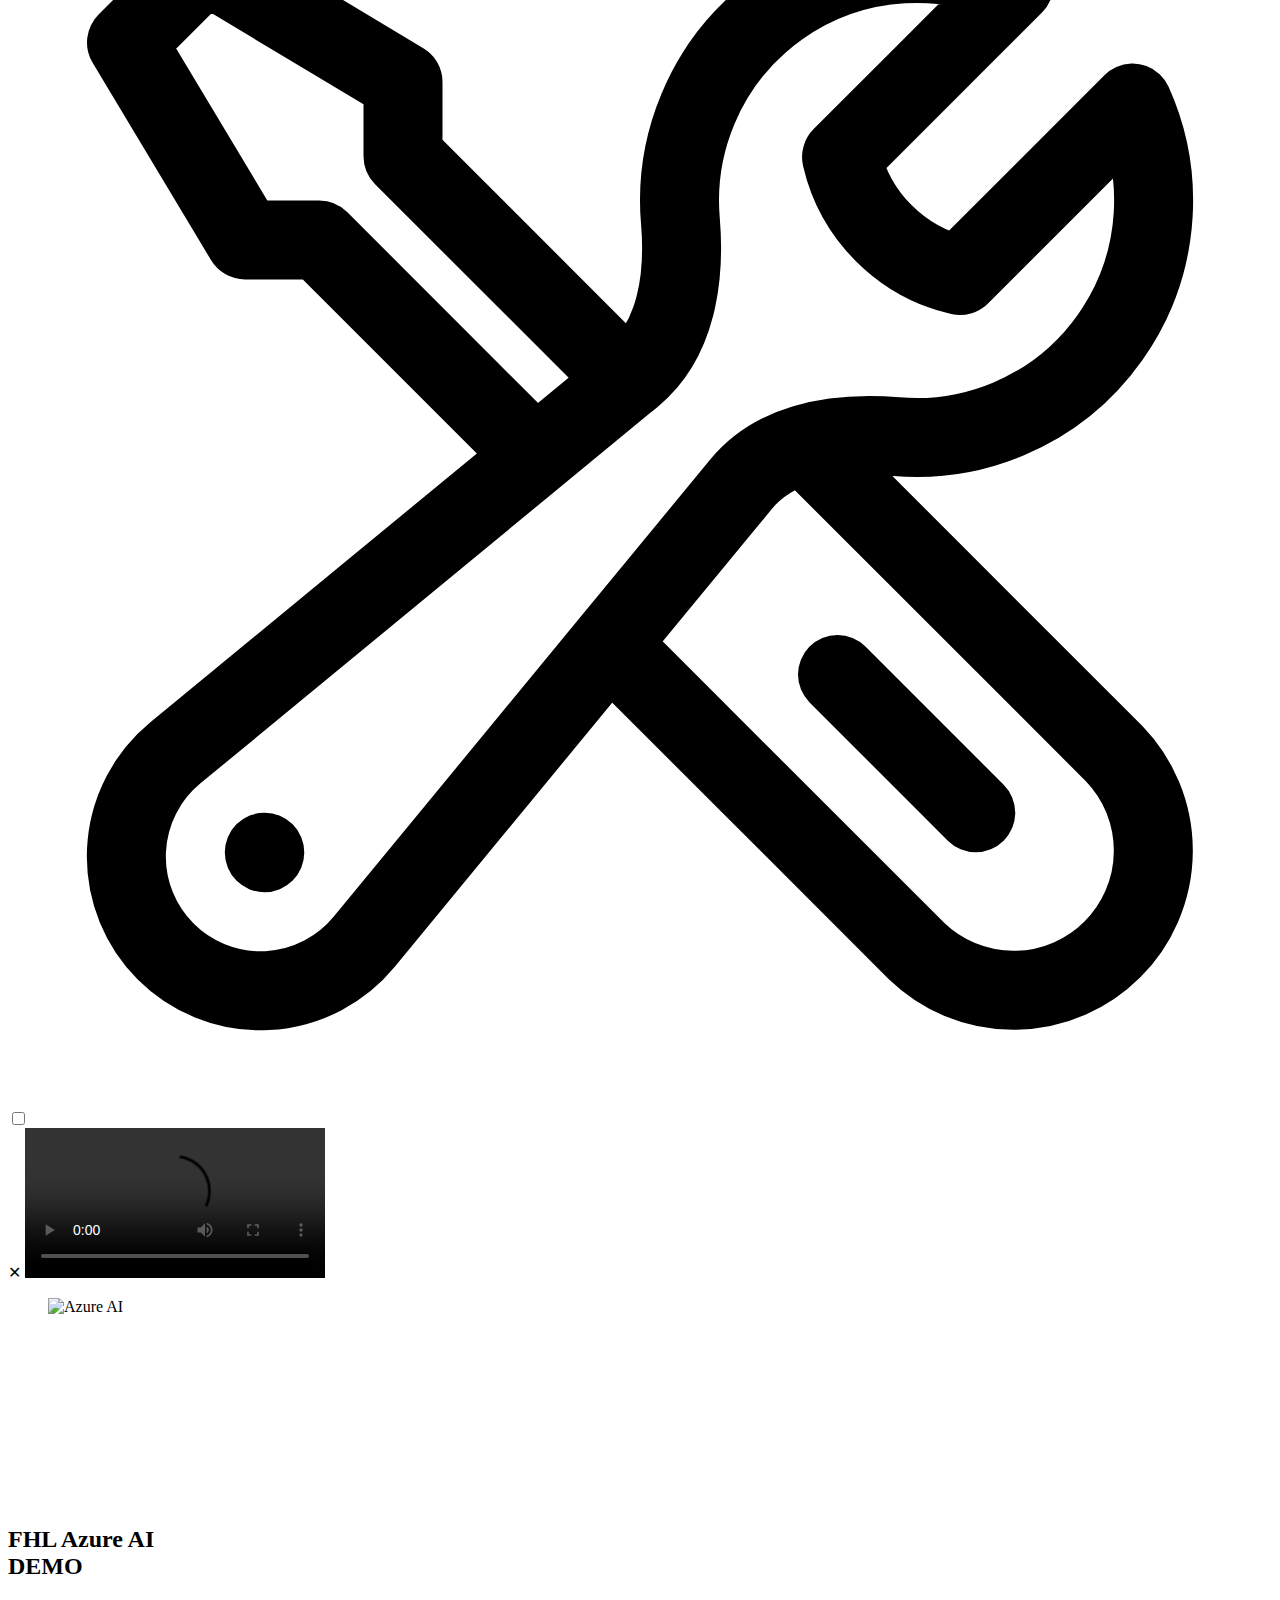
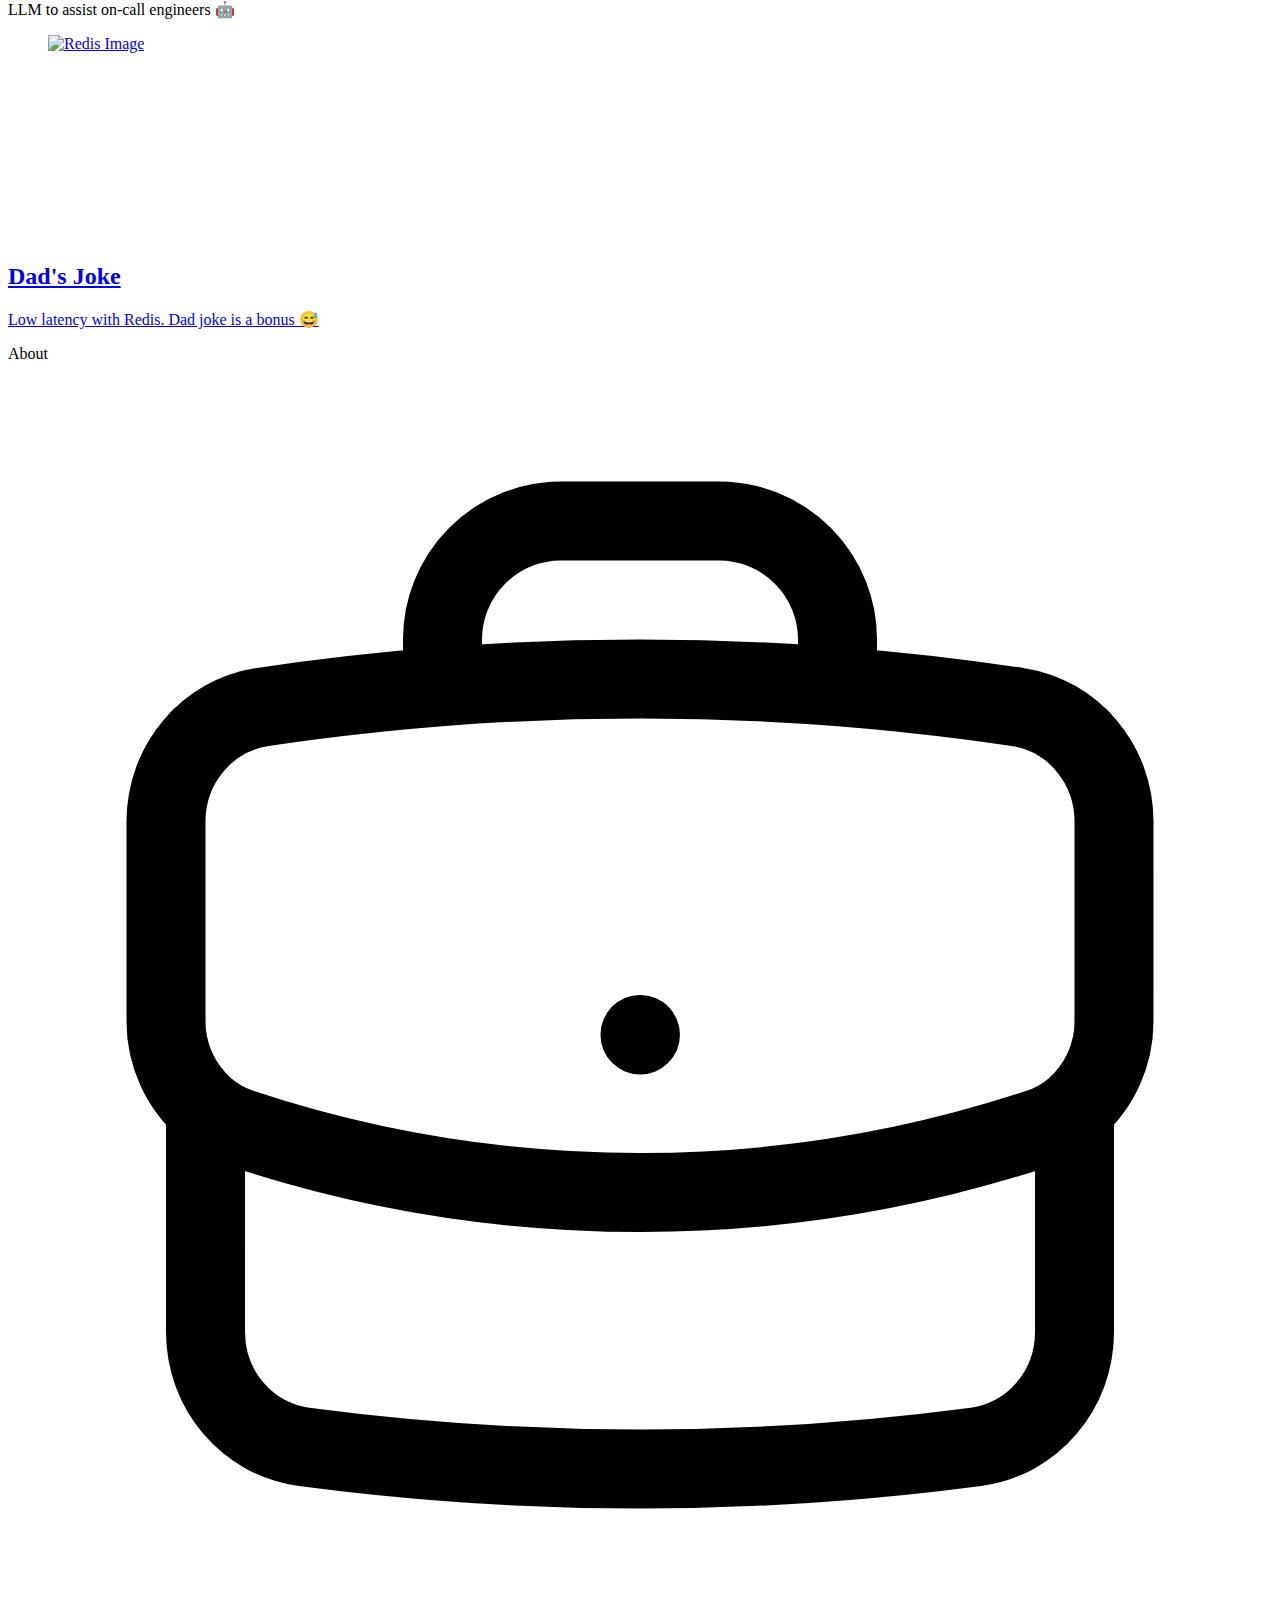
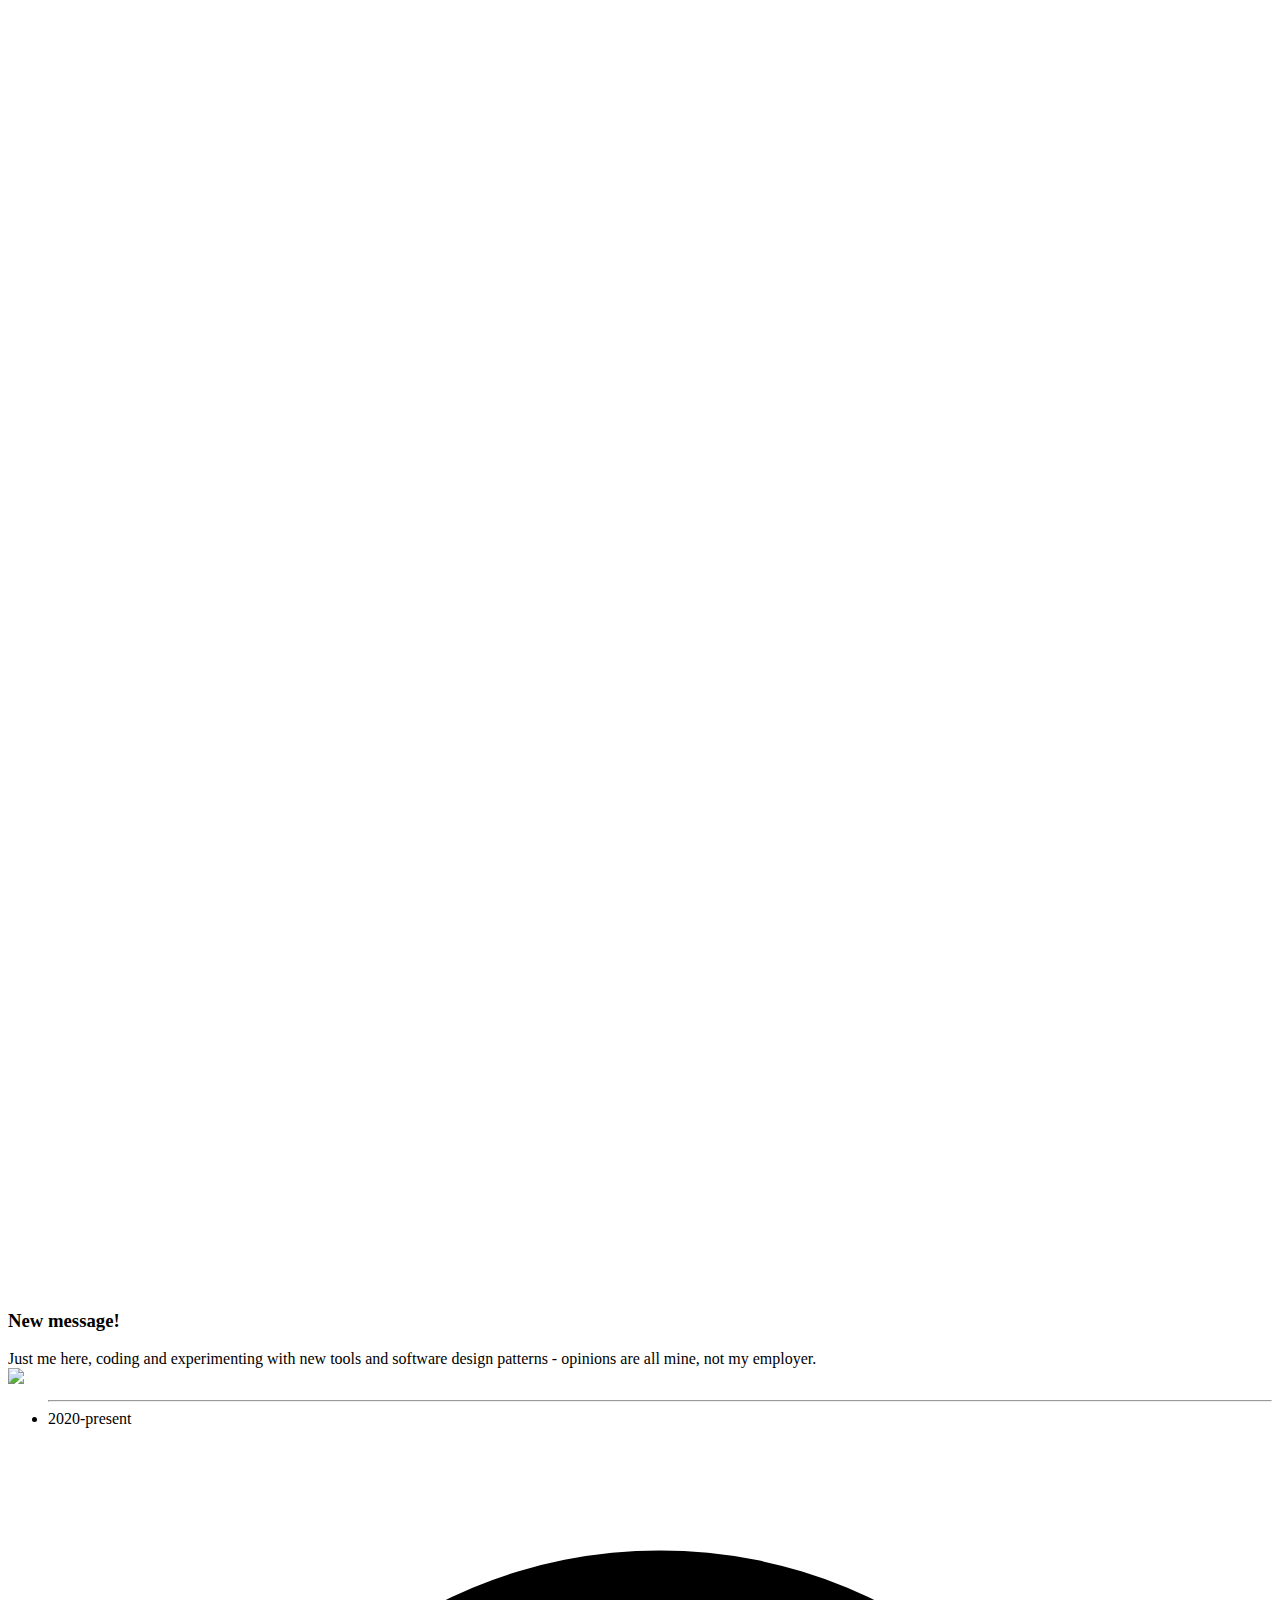
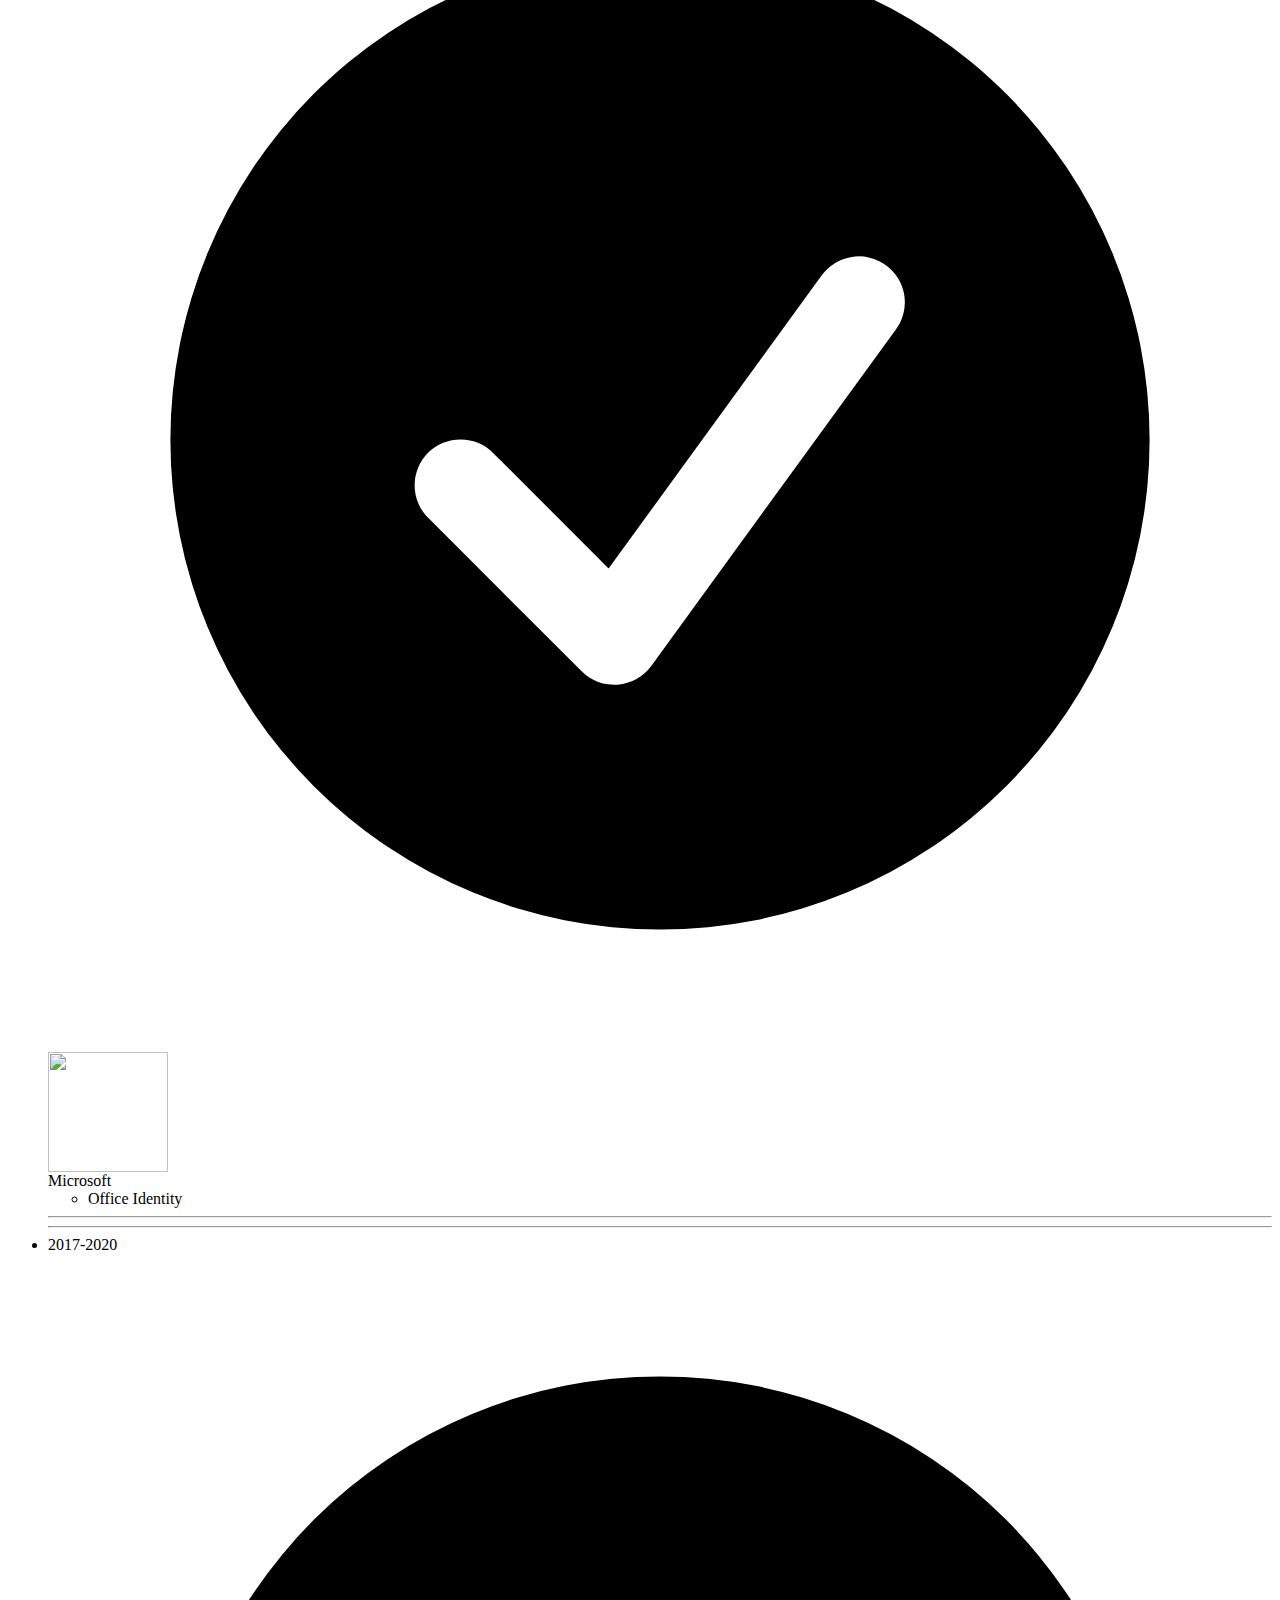
==== commit b13feff1: "add demo" ====
--- a/src/main/resources/templates/index.html
+++ b/src/main/resources/templates/index.html
@@ -176,23 +176,35 @@
     </div>
 </div>
 
+<!-- Modal -->
+<input type="checkbox" id="video-modal" class="modal-toggle" />
+<div class="modal">
+    <div class="modal-box relative">
+        <!-- Close button -->
+        <label for="video-modal" class="btn btn-sm btn-circle absolute right-2 top-2">✕</label>
+        <!-- Video Content -->
+        <video controls autoplay class="w-auto h-auto">
+            <source src="demo.mp4" type="video/mp4" />
+            Your browser does not support the video tag.
+        </video>
+    </div>
+</div>
+
 <div class="flex flex-col md:flex-row justify-center items-center w-9/12 mx-auto space-y-6 md:space-y-0 md:space-x-6 mb-52 mt-20">
     <!-- First Card -->
     <div class="w-full md:w-96 flex items-center justify-center pt-6">
-        <a class="bg-base-100 shadow-xl card border-2 border-base-content/5 card-compact transition-all duration-200 hover:shadow hover:-translate-y-1" target="_blank" rel="noopener noreferrer" href="/fhl">
+        <label for="video-modal" class="bg-base-100 shadow-xl card border-2 border-base-content/5 card-compact transition-all duration-200 hover:shadow hover:-translate-y-1 cursor-pointer" target="_blank" rel="noopener noreferrer">
             <figure style="width: 360; height: 208;" class="w-full h-52">
-                <video loop autoplay muted style="height: 75%">
-                    <source src="llm-lite.mp4" type="video/mp4">
-                </video>
+                <img src="ai.png" class="w-full h-full object-cover" alt="Azure AI"/>
             </figure>
-            <div class="card-body" style="background-color: aliceblue;">
+            <div class="card-body">
                 <h2 class="card-title">
                     FHL Azure AI
-                    <div class="badge badge-primary text-xs badge-outline">NEW</div>
+                    <div class="badge badge-primary text-xs badge-outline">DEMO</div>
                 </h2>
                 <p>LLM to assist on-call engineers 🤖</p>
             </div>
-        </a>
+        </label>
     </div>
     <!-- Second Card -->
     <div class="w-full md:w-96 flex items-center justify-center pt-6">
